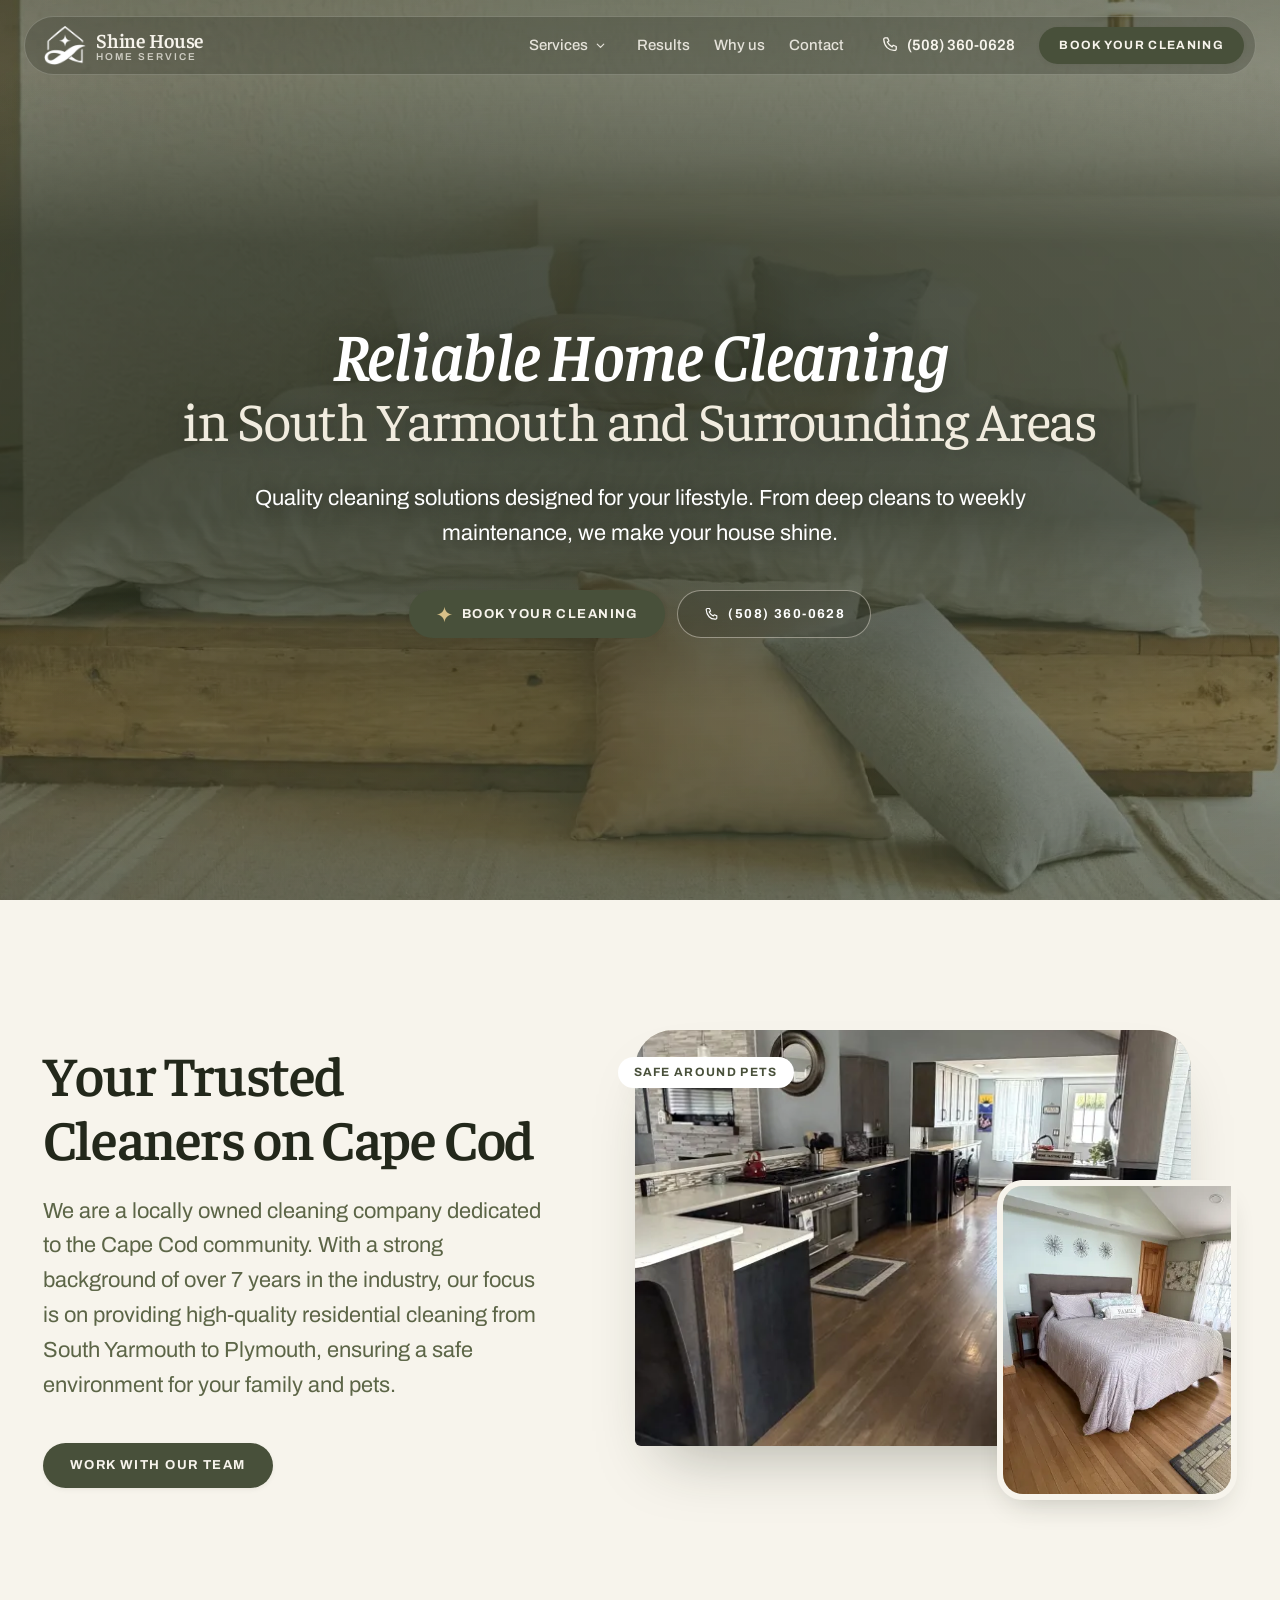
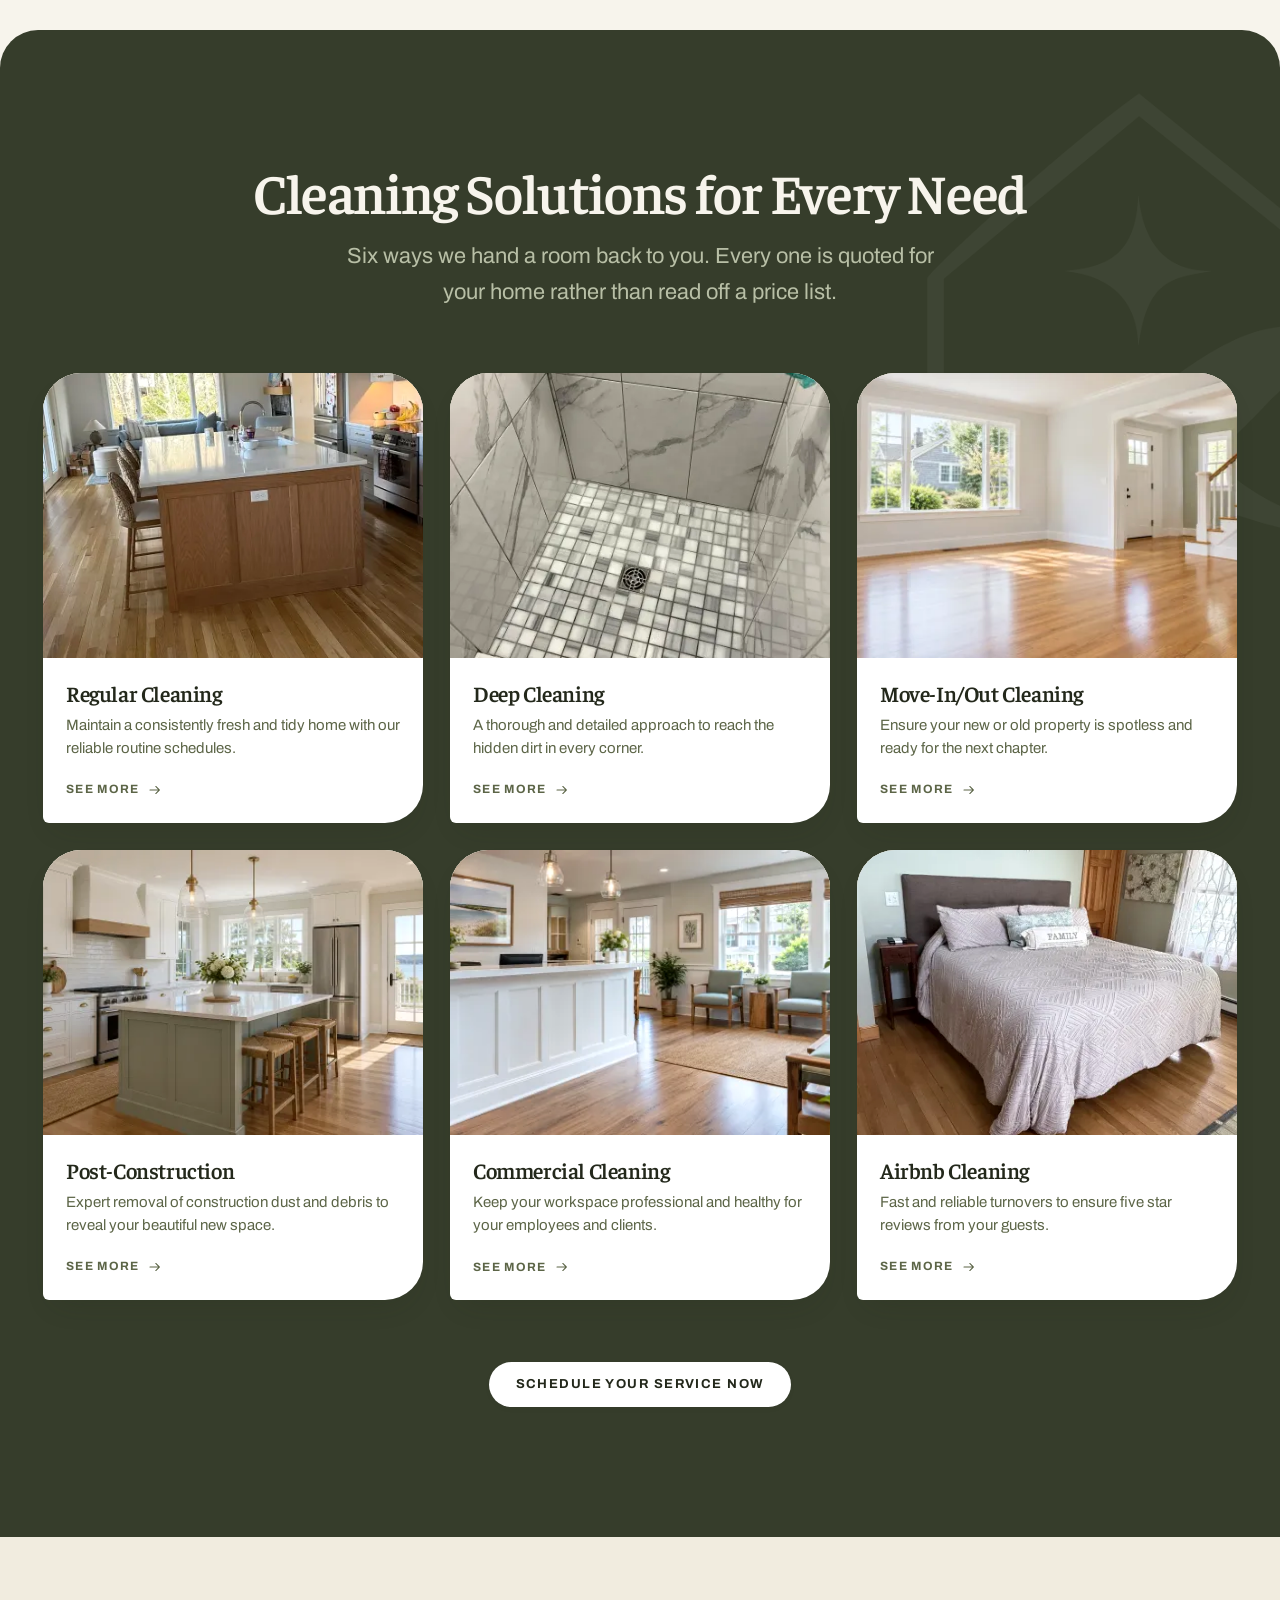
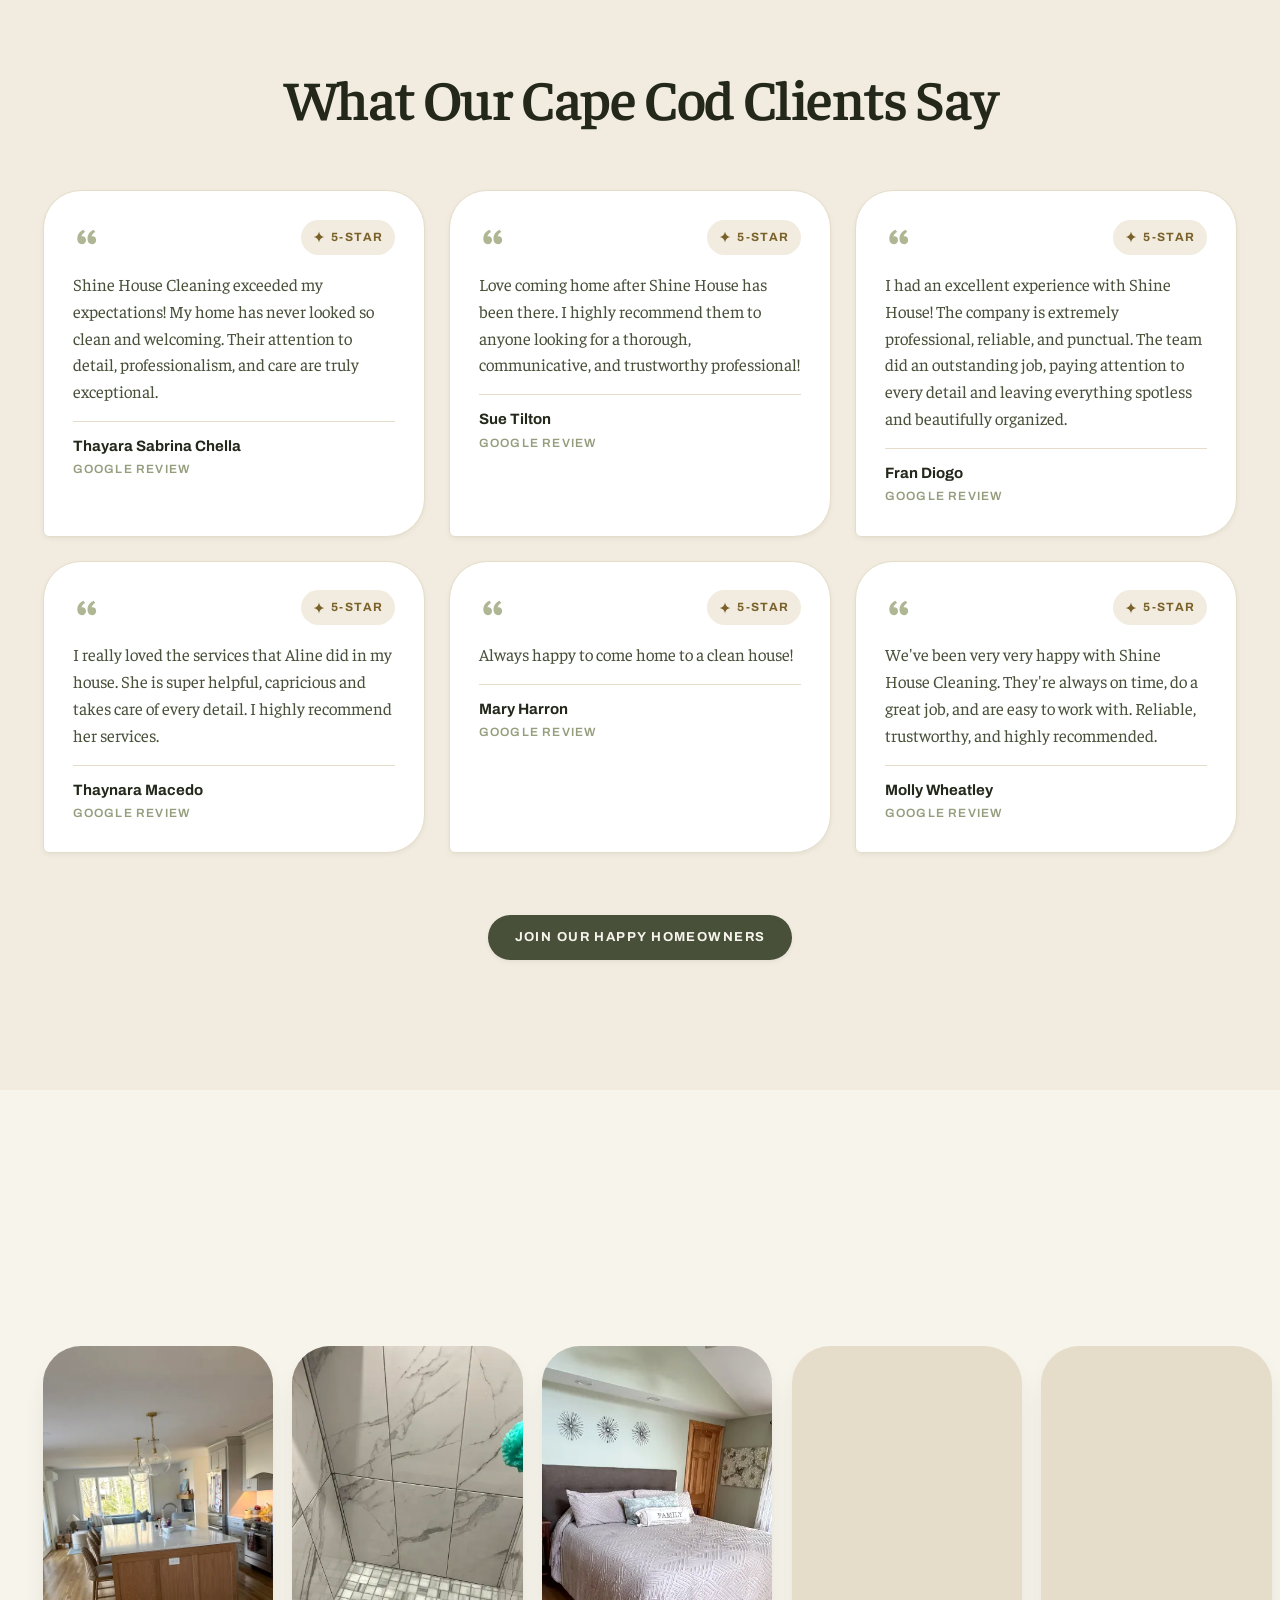
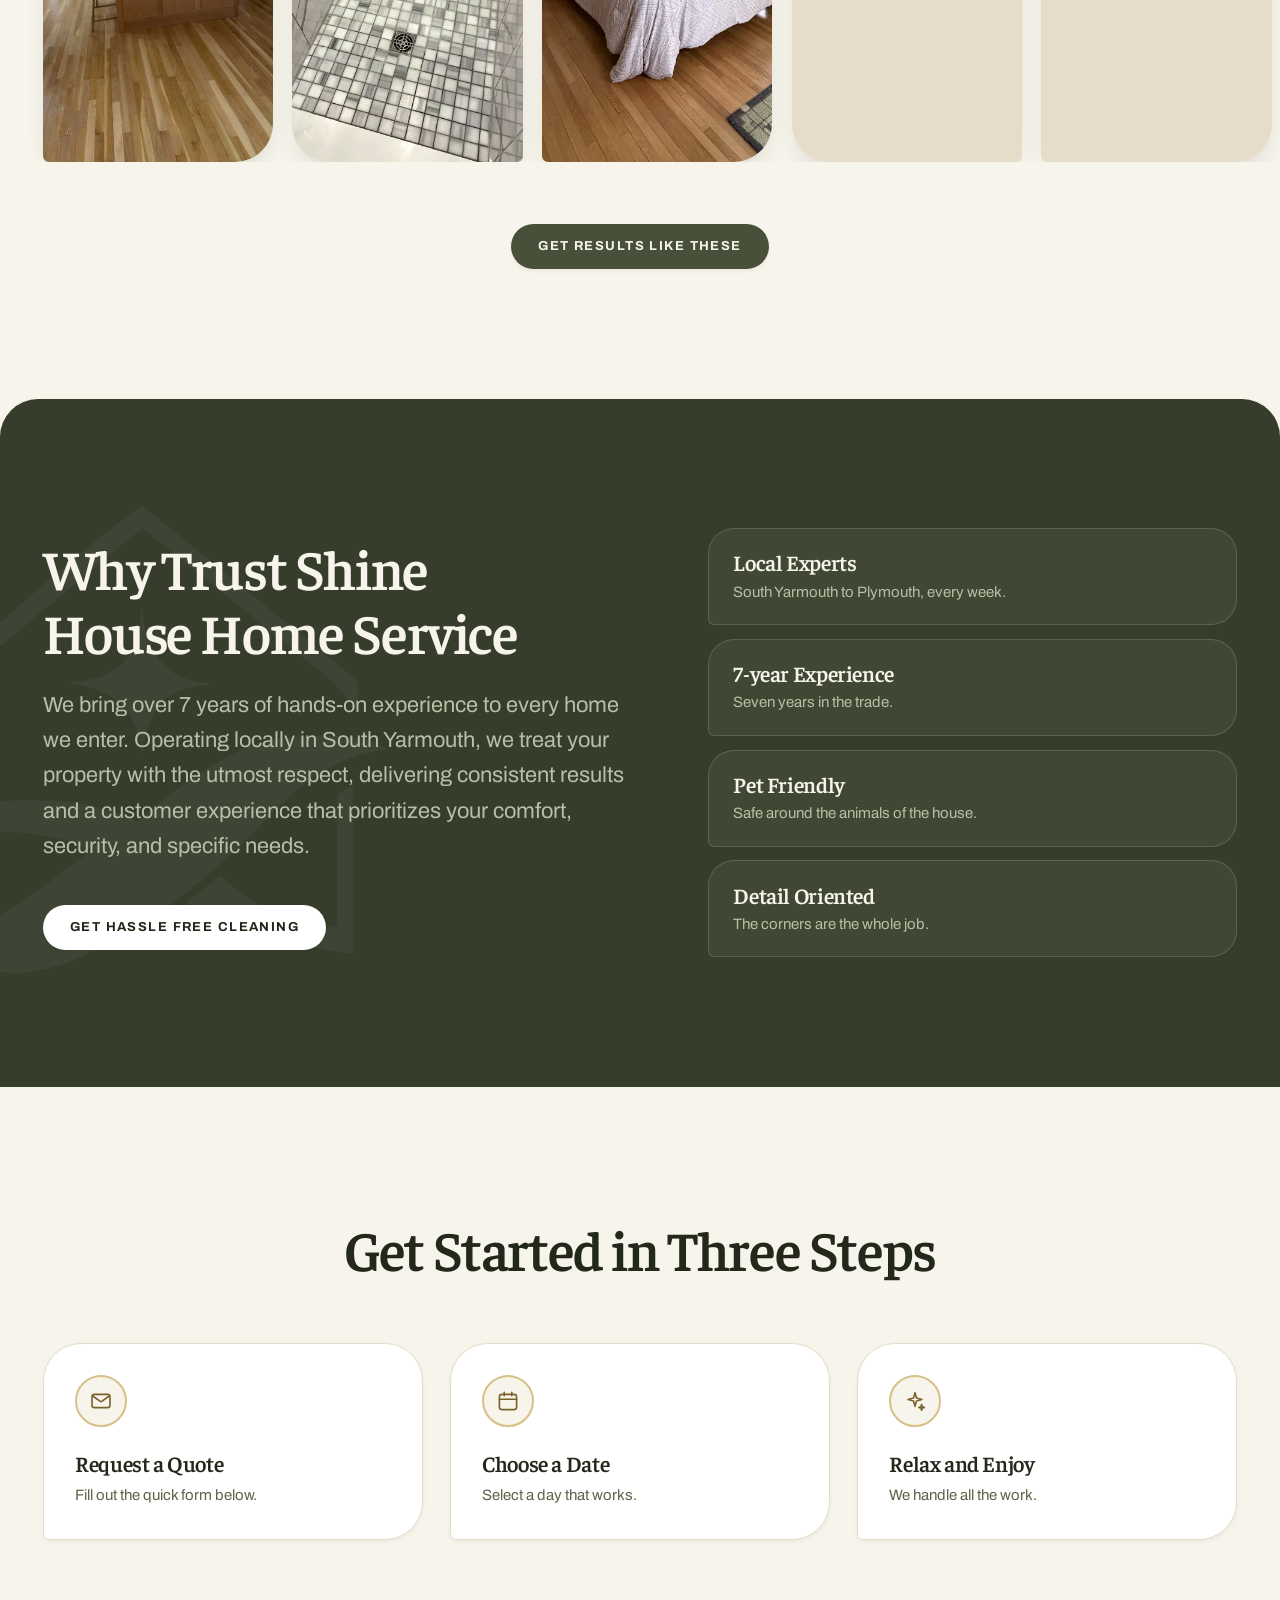
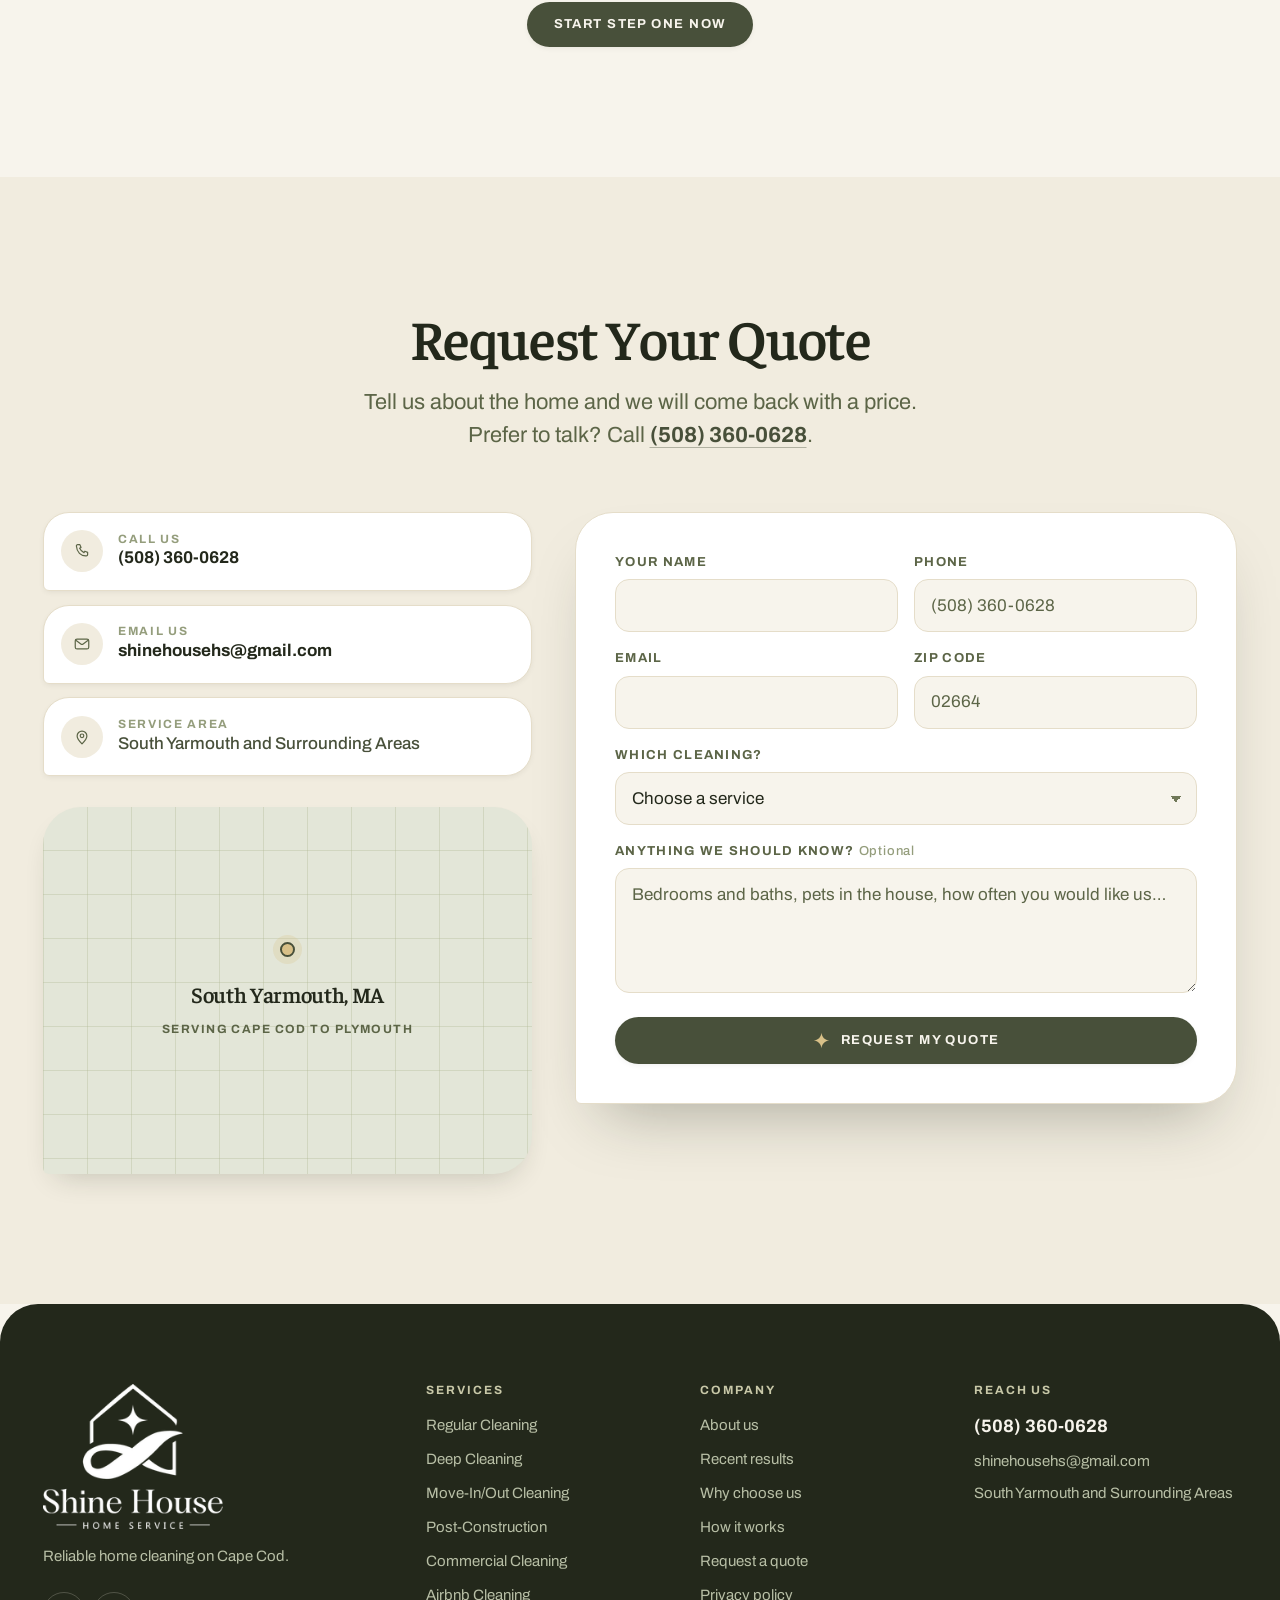
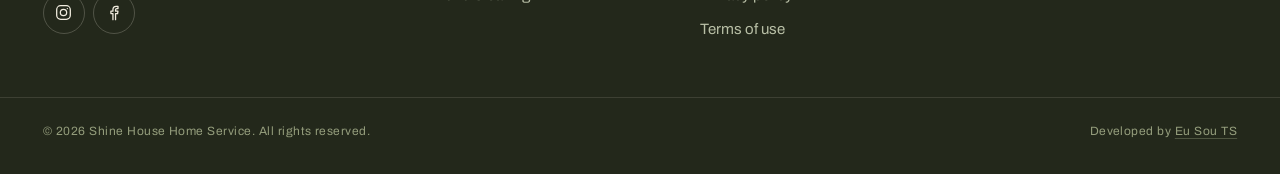
==== index.html @ 74386bc9 "Publish portfolio-safe static website" ====
<!DOCTYPE html><html lang="en-US"><head><meta charset="utf-8"><meta name="viewport" content="width=device-width, initial-scale=1"><title>Shine House Home Service | House Cleaning in South Yarmouth, MA</title><meta name="description" content="Locally owned house cleaning on Cape Cod, from South Yarmouth to Plymouth. Regular, deep, move-in/out, post-construction, commercial and Airbnb cleaning. Over 7 years of experience, safe for family and pets."><meta name="author" content="Shine House Home Service"><meta name="robots" content="index,follow,max-image-preview:large,max-snippet:-1,max-video-preview:-1"><meta name="googlebot" content="index,follow,max-image-preview:large,max-snippet:-1,max-video-preview:-1"><link rel="canonical" href="https://shinehouseservice.com/"><link rel="alternate" hreflang="en-US" href="https://shinehouseservice.com/"><link rel="alternate" hreflang="x-default" href="https://shinehouseservice.com/"><link rel="sitemap" type="application/xml" href="/sitemap.xml"><link rel="icon" type="image/png" sizes="32x32" href="favicon-32.png"><link rel="apple-touch-icon" sizes="180x180" href="favicon-180.png"><link rel="manifest" href="/site.webmanifest"><meta name="theme-color" content="#363D2B"><meta name="color-scheme" content="light"><meta property="og:type" content="website"><meta property="og:site_name" content="Shine House Home Service"><meta property="og:title" content="Shine House Home Service | House Cleaning in South Yarmouth, MA"><meta property="og:description" content="Locally owned house cleaning on Cape Cod, from South Yarmouth to Plymouth. Regular, deep, move-in/out, post-construction, commercial and Airbnb cleaning. Over 7 years of experience, safe for family and pets."><meta property="og:url" content="https://shinehouseservice.com/"><meta property="og:locale" content="en_US"><meta property="og:image" content="https://shinehouseservice.com/assets/hero-made-bed.webp"><meta property="og:image:secure_url" content="https://shinehouseservice.com/assets/hero-made-bed.webp"><meta property="og:image:type" content="image/webp"><meta property="og:image:width" content="1800"><meta property="og:image:height" content="1200"><meta property="og:image:alt" content="A bright, freshly prepared Cape Cod home by Shine House Home Service."><meta name="twitter:card" content="summary_large_image"><meta name="twitter:title" content="Shine House Home Service | House Cleaning in South Yarmouth, MA"><meta name="twitter:description" content="Locally owned house cleaning on Cape Cod, from South Yarmouth to Plymouth. Regular, deep, move-in/out, post-construction, commercial and Airbnb cleaning. Over 7 years of experience, safe for family and pets."><meta name="twitter:image" content="https://shinehouseservice.com/assets/hero-made-bed.webp"><meta name="twitter:image:alt" content="A bright, freshly prepared Cape Cod home by Shine House Home Service."><script type="application/ld+json">{"@context":"https://schema.org","@graph":[{"@type":["LocalBusiness","HomeAndConstructionBusiness"],"@id":"https://shinehouseservice.com/#business","name":"Shine House Home Service","alternateName":"Shine House","description":"Reliable home cleaning on Cape Cod.","url":"https://shinehouseservice.com/","telephone":"(508) 360-0628","email":"shinehousehs@gmail.com","founder":{"@type":"Person","name":"Aline de Oliveira do Carmo"},"image":"https://shinehouseservice.com/assets/hero-made-bed.webp","logo":"https://shinehouseservice.com/assets/mark-olive.png","address":{"@type":"PostalAddress","streetAddress":"22 Winding Brook Rd","addressLocality":"South Yarmouth","addressRegion":"MA","postalCode":"02664","addressCountry":"US"},"areaServed":[{"@type":"City","name":"South Yarmouth, MA"},{"@type":"City","name":"Yarmouth Port, MA"},{"@type":"City","name":"Hyannis, MA"},{"@type":"City","name":"Barnstable, MA"},{"@type":"City","name":"Dennis, MA"},{"@type":"City","name":"Harwich, MA"},{"@type":"City","name":"Chatham, MA"},{"@type":"City","name":"Brewster, MA"},{"@type":"City","name":"Orleans, MA"},{"@type":"City","name":"Eastham, MA"},{"@type":"City","name":"Sandwich, MA"},{"@type":"City","name":"Mashpee, MA"},{"@type":"City","name":"Falmouth, MA"},{"@type":"City","name":"Bourne, MA"},{"@type":"City","name":"Plymouth, MA"}],"sameAs":["https://www.instagram.com/shinehouseservice/","https://www.facebook.com/shinehousehs/"],"contactPoint":{"@type":"ContactPoint","telephone":"(508) 360-0628","email":"shinehousehs@gmail.com","contactType":"customer service","areaServed":"US-MA","availableLanguage":"English"},"hasOfferCatalog":{"@type":"OfferCatalog","name":"Cleaning services","itemListElement":[{"@type":"Offer","itemOffered":{"@type":"Service","name":"Regular Cleaning","url":"https://shinehouseservice.com/regular-cleaning/"}},{"@type":"Offer","itemOffered":{"@type":"Service","name":"Deep Cleaning","url":"https://shinehouseservice.com/deep-cleaning/"}},{"@type":"Offer","itemOffered":{"@type":"Service","name":"Move-In/Out Cleaning","url":"https://shinehouseservice.com/move-in-out-cleaning/"}},{"@type":"Offer","itemOffered":{"@type":"Service","name":"Post-Construction","url":"https://shinehouseservice.com/post-construction-cleaning/"}},{"@type":"Offer","itemOffered":{"@type":"Service","name":"Commercial Cleaning","url":"https://shinehouseservice.com/commercial-cleaning/"}},{"@type":"Offer","itemOffered":{"@type":"Service","name":"Airbnb Cleaning","url":"https://shinehouseservice.com/airbnb-cleaning/"}}]}},{"@type":"WebSite","@id":"https://shinehouseservice.com/#website","url":"https://shinehouseservice.com/","name":"Shine House Home Service","inLanguage":"en-US","publisher":{"@id":"https://shinehouseservice.com/#business"}},{"@type":"WebPage","@id":"https://shinehouseservice.com/#webpage","url":"https://shinehouseservice.com/","name":"Shine House Home Service | House Cleaning in South Yarmouth, MA","description":"Locally owned house cleaning on Cape Cod, from South Yarmouth to Plymouth. Regular, deep, move-in/out, post-construction, commercial and Airbnb cleaning. Over 7 years of experience, safe for family and pets.","inLanguage":"en-US","isPartOf":{"@id":"https://shinehouseservice.com/#website"},"about":{"@id":"https://shinehouseservice.com/#business"},"primaryImageOfPage":{"@type":"ImageObject","url":"https://shinehouseservice.com/assets/hero-made-bed.webp","caption":"A bright, freshly prepared Cape Cod home by Shine House Home Service."}}]}</script><link rel="stylesheet" href="css/styles.css"></head><body class="no-js"><script>document.body.classList.remove('no-js');</script><a class="skip-link" href="#main">Skip to content</a><header class="nav" data-nav><a class="nav__brand" href="#top" aria-label="Shine House Home Service, home"><span class="nav__mark"><img src="assets/mark-white.webp" srcset="assets/mark-white-96.webp 96w" alt loading="eager" decoding="async" width="573" height="538" class="nav__mark-img nav__mark-img--light"><img src="assets/mark-olive-53.webp" srcset="assets/mark-olive.webp 96w" alt loading="eager" decoding="async" width="573" height="538" class="nav__mark-img nav__mark-img--dark"></span><span class="nav__word"><span class="nav__word-1">Shine House</span><span class="nav__word-2 label">Home Service</span></span></a><nav class="nav__links" aria-label="Primary"><div class="drop" data-drop><button class="drop__trigger" type="button" aria-expanded="false" aria-controls="services-menu" data-drop-trigger>Services<span class="drop__chev" aria-hidden="true"><svg viewBox="0 0 24 24" width="13" height="13" fill="none" stroke="currentColor" stroke-width="2.2" stroke-linecap="round" stroke-linejoin="round"><path d="m6 9.5 6 6 6-6"></path></svg></span></button><div class="drop__menu" id="services-menu" data-drop-menu hidden><ul role="list"><li><a href="/regular-cleaning/"><span class="drop__name">Regular Cleaning</span><svg width="15" height="15" viewBox="0 0 24 24" fill="none" stroke="currentColor" stroke-width="1.6" stroke-linecap="round" stroke-linejoin="round" aria-hidden="true" focusable="false"><path d="M4.5 12h14m0 0-5.3-5.3M18.5 12l-5.3 5.3"></path></svg></a></li><li><a href="/deep-cleaning/"><span class="drop__name">Deep Cleaning</span><svg width="15" height="15" viewBox="0 0 24 24" fill="none" stroke="currentColor" stroke-width="1.6" stroke-linecap="round" stroke-linejoin="round" aria-hidden="true" focusable="false"><path d="M4.5 12h14m0 0-5.3-5.3M18.5 12l-5.3 5.3"></path></svg></a></li><li><a href="/move-in-out-cleaning/"><span class="drop__name">Move-In/Out Cleaning</span><svg width="15" height="15" viewBox="0 0 24 24" fill="none" stroke="currentColor" stroke-width="1.6" stroke-linecap="round" stroke-linejoin="round" aria-hidden="true" focusable="false"><path d="M4.5 12h14m0 0-5.3-5.3M18.5 12l-5.3 5.3"></path></svg></a></li><li><a href="/post-construction-cleaning/"><span class="drop__name">Post-Construction</span><svg width="15" height="15" viewBox="0 0 24 24" fill="none" stroke="currentColor" stroke-width="1.6" stroke-linecap="round" stroke-linejoin="round" aria-hidden="true" focusable="false"><path d="M4.5 12h14m0 0-5.3-5.3M18.5 12l-5.3 5.3"></path></svg></a></li><li><a href="/commercial-cleaning/"><span class="drop__name">Commercial Cleaning</span><svg width="15" height="15" viewBox="0 0 24 24" fill="none" stroke="currentColor" stroke-width="1.6" stroke-linecap="round" stroke-linejoin="round" aria-hidden="true" focusable="false"><path d="M4.5 12h14m0 0-5.3-5.3M18.5 12l-5.3 5.3"></path></svg></a></li><li><a href="/airbnb-cleaning/"><span class="drop__name">Airbnb Cleaning</span><svg width="15" height="15" viewBox="0 0 24 24" fill="none" stroke="currentColor" stroke-width="1.6" stroke-linecap="round" stroke-linejoin="round" aria-hidden="true" focusable="false"><path d="M4.5 12h14m0 0-5.3-5.3M18.5 12l-5.3 5.3"></path></svg></a></li></ul></div></div><a class="nav__link" href="#work">Results</a><a class="nav__link" href="#why">Why us</a><a class="nav__link" href="#quote">Contact</a></nav><div class="nav__actions"><a class="nav__phone" href="tel:+15083600628"><svg width="20" height="20" viewBox="0 0 24 24" fill="none" stroke="currentColor" stroke-width="1.6" stroke-linecap="round" stroke-linejoin="round" aria-hidden="true" focusable="false"><path d="M6.2 3.5h3l1.5 3.7-1.9 1.2a12.4 12.4 0 0 0 5.8 5.8l1.2-1.9 3.7 1.5v3a1.7 1.7 0 0 1-1.9 1.7C10.4 18.9 5.1 13.6 4.5 5.4a1.7 1.7 0 0 1 1.7-1.9Z"></path></svg><span class="tnum">(508) 360-0628</span></a><a class="btn btn--primary btn--md nav__cta" href="#quote"><span class="btn__label">Book your cleaning</span></a><button class="nav__toggle" type="button" aria-expanded="false" aria-controls="nav-panel" data-nav-toggle><span class="visually-hidden">Menu</span><span class="nav__toggle-open"><svg width="22" height="22" viewBox="0 0 24 24" fill="none" stroke="currentColor" stroke-width="1.6" stroke-linecap="round" stroke-linejoin="round" aria-hidden="true" focusable="false"><path d="M4 7.5h16M4 16.5h16"></path></svg></span><span class="nav__toggle-close"><svg width="22" height="22" viewBox="0 0 24 24" fill="none" stroke="currentColor" stroke-width="1.6" stroke-linecap="round" stroke-linejoin="round" aria-hidden="true" focusable="false"><path d="M6.3 6.3l11.4 11.4M17.7 6.3 6.3 17.7"></path></svg></span></button></div></header><div class="panel" id="nav-panel" data-nav-panel hidden><nav class="panel__links" aria-label="Primary, mobile"><div class="panel__group" data-panel-group><button class="panel__row panel__row--trigger" type="button" aria-expanded="false" aria-controls="panel-services" data-panel-trigger>Services<span class="panel__chev" aria-hidden="true"><svg viewBox="0 0 24 24" width="18" height="18" fill="none" stroke="currentColor" stroke-width="2" stroke-linecap="round" stroke-linejoin="round"><path d="m6 9.5 6 6 6-6"></path></svg></span></button><ul class="panel__sub" id="panel-services" role="list" hidden><li><a href="/regular-cleaning/">Regular Cleaning</a></li><li><a href="/deep-cleaning/">Deep Cleaning</a></li><li><a href="/move-in-out-cleaning/">Move-In/Out Cleaning</a></li><li><a href="/post-construction-cleaning/">Post-Construction</a></li><li><a href="/commercial-cleaning/">Commercial Cleaning</a></li><li><a href="/airbnb-cleaning/">Airbnb Cleaning</a></li></ul></div><a class="panel__row" href="#work">Results<svg width="18" height="18" viewBox="0 0 24 24" fill="none" stroke="currentColor" stroke-width="1.6" stroke-linecap="round" stroke-linejoin="round" aria-hidden="true" focusable="false"><path d="M4.5 12h14m0 0-5.3-5.3M18.5 12l-5.3 5.3"></path></svg></a><a class="panel__row" href="#why">Why us<svg width="18" height="18" viewBox="0 0 24 24" fill="none" stroke="currentColor" stroke-width="1.6" stroke-linecap="round" stroke-linejoin="round" aria-hidden="true" focusable="false"><path d="M4.5 12h14m0 0-5.3-5.3M18.5 12l-5.3 5.3"></path></svg></a><a class="panel__row" href="#quote">Contact<svg width="18" height="18" viewBox="0 0 24 24" fill="none" stroke="currentColor" stroke-width="1.6" stroke-linecap="round" stroke-linejoin="round" aria-hidden="true" focusable="false"><path d="M4.5 12h14m0 0-5.3-5.3M18.5 12l-5.3 5.3"></path></svg></a></nav><div class="panel__foot"><a class="panel__phone" href="tel:+15083600628"><svg width="18" height="18" viewBox="0 0 24 24" fill="none" stroke="currentColor" stroke-width="1.6" stroke-linecap="round" stroke-linejoin="round" aria-hidden="true" focusable="false"><path d="M6.2 3.5h3l1.5 3.7-1.9 1.2a12.4 12.4 0 0 0 5.8 5.8l1.2-1.9 3.7 1.5v3a1.7 1.7 0 0 1-1.9 1.7C10.4 18.9 5.1 13.6 4.5 5.4a1.7 1.7 0 0 1 1.7-1.9Z"></path></svg><span class="tnum">(508) 360-0628</span></a><a class="btn btn--primary btn--lg panel__cta" href="#quote"><span class="btn__label">Book your cleaning</span></a></div></div><main id="main"><section class="hero" id="top"><div class="hero__media" data-hero-media><img src="assets/hero-made-bed-1800.webp" srcset="assets/hero-made-bed-900.webp 900w, assets/hero-made-bed-1400.webp 1400w, assets/hero-made-bed-1800.webp 1800w" alt="A bed made up with crisp white linen in a limewashed room, morning light across the covers." sizes="100vw" loading="eager" fetchpriority="high" style="--hero-position:50% 58%" data-hero-img="true" decoding="async" width="1800" height="1200" class="hero__img"><div class="hero__scrim" aria-hidden="true"></div></div><div class="hero__stack"><h1 class="hero__title"><em class="hero__title-main">Reliable Home Cleaning</em><span class="hero__title-sub">in South Yarmouth and Surrounding Areas</span></h1><p class="hero__lead">Quality cleaning solutions designed for your lifestyle. From deep cleans to weekly maintenance, we make your house shine.</p><div class="hero__actions"><a class="btn btn--primary btn--lg" href="#quote"><span class="btn__mark"><svg width="17" height="17" viewBox="0 0 24 24" fill="currentColor" stroke="none" stroke-width="1.6" stroke-linecap="round" stroke-linejoin="round" aria-hidden="true" focusable="false"><path d="M12 1c.62 6.2 4.8 10.38 11 11-6.2.62-10.38 4.8-11 11-.62-6.2-4.8-10.38-11-11 6.2-.62 10.38-4.8 11-11Z"></path></svg></span><span class="btn__label">Book your cleaning</span></a><a class="hero__call" href="tel:+15083600628"><svg width="17" height="17" viewBox="0 0 24 24" fill="none" stroke="currentColor" stroke-width="1.6" stroke-linecap="round" stroke-linejoin="round" aria-hidden="true" focusable="false"><path d="M6.2 3.5h3l1.5 3.7-1.9 1.2a12.4 12.4 0 0 0 5.8 5.8l1.2-1.9 3.7 1.5v3a1.7 1.7 0 0 1-1.9 1.7C10.4 18.9 5.1 13.6 4.5 5.4a1.7 1.7 0 0 1 1.7-1.9Z"></path></svg><span class="tnum">(508) 360-0628</span></a></div></div></section><section class="about section" id="about"><div class="wrap about__grid"><div class="about__text"><h2 class="about__title" data-rise>Your Trusted Cleaners on Cape Cod</h2><p class="about__body" data-rise style="--rise-delay:90ms">We are a locally owned cleaning company dedicated to the Cape Cod community. With a strong background of over 7 years in the industry, our focus is on providing high-quality residential cleaning from South Yarmouth to Plymouth, ensuring a safe environment for your family and pets.</p><div class="about__cta" data-rise style="--rise-delay:180ms"><a class="btn btn--primary btn--lg" href="#quote"><span class="btn__label">Work with our team</span></a></div></div><figure class="about__plates" data-rise style="--rise-delay:120ms; --rise-y:26px"><div class="about__plate about__plate--main"><img src="assets/gallery-open-kitchen-1350.webp" srcset="assets/gallery-open-kitchen-560.webp 560w, assets/gallery-open-kitchen.webp 900w, assets/gallery-open-kitchen-1350.webp 1350w" alt="An open residential kitchen with clean counters, appliances and wood floors." sizes="(max-width: 900px) 92vw, 42vw" loading="lazy" decoding="async" width="1350" height="1800" class="about__img"></div><div class="about__plate about__plate--detail"><img src="assets/gallery-bedroom-suite-12.webp" srcset="assets/gallery-bedroom-suite-320.webp 320w, assets/gallery-bedroom-suite-560.webp 560w" alt="A guest bedroom with fresh bedding, clean wood floors and bedside tables." sizes="(max-width: 900px) 40vw, 18vw" loading="lazy" decoding="async" width="1350" height="1800" class="about__img"></div><figcaption class="about__tag">Safe around pets</figcaption></figure></div></section><section class="services section band-poche" id="services"><div class="mark mark--right" style="--mark-size:clamp(18rem, 14rem + 22vw, 34rem); --mark-opacity:0.045; --mark-top:20%;" aria-hidden="true"><img src="assets/mark-white.webp" srcset="assets/mark-white-420.webp 420w, assets/mark-white.webp 573w" alt sizes="34rem" loading="lazy" decoding="async" width="573" height="538" class="mark__img"></div><div class="wrap"><header class="services__head"><h2 data-rise>Cleaning Solutions for Every Need</h2><p class="services__note" data-rise style="--rise-delay:80ms">Six ways we hand a room back to you. Every one is quoted for your home rather than read off a price list.</p></header><ul class="services__grid" role="list"><li class="card" data-rise style="--rise-delay:60ms"><a class="card__link" href="/regular-cleaning/"><div class="card__media"><img src="assets/service-regular-900.webp" srcset="assets/service-regular-420.webp 420w, assets/service-regular-700.webp 700w, assets/service-regular-900.webp 900w" alt="A clean residential kitchen with appliances, counters and floors in order." sizes="(max-width: 700px) 92vw, (max-width: 1080px) 44vw, 30vw" style="--image-position:48% 58%" loading="lazy" decoding="async" width="900" height="1600" class="card__img"></div><div class="card__body"><h3 class="card__title">Regular Cleaning</h3><p class="card__text">Maintain a consistently fresh and tidy home with our reliable routine schedules.</p><span class="card__action">See more <svg width="16" height="16" viewBox="0 0 24 24" fill="none" stroke="currentColor" stroke-width="1.6" stroke-linecap="round" stroke-linejoin="round" aria-hidden="true" focusable="false"><path d="M4.5 12h14m0 0-5.3-5.3M18.5 12l-5.3 5.3"></path></svg></span></div></a></li><li class="card" data-rise style="--rise-delay:130ms"><a class="card__link" href="/deep-cleaning/"><div class="card__media"><img src="assets/service-deep-83.webp" srcset="assets/service-deep-420.webp 420w, assets/service-deep-700.webp 700w, assets/service-deep-1000.webp 1000w" alt="A tiled shower with clean marble-look walls, mosaic floor and drain." sizes="(max-width: 700px) 92vw, (max-width: 1080px) 44vw, 30vw" style="--image-position:50% 70%" loading="lazy" decoding="async" width="1200" height="1600" class="card__img"></div><div class="card__body"><h3 class="card__title">Deep Cleaning</h3><p class="card__text">A thorough and detailed approach to reach the hidden dirt in every corner.</p><span class="card__action">See more <svg width="16" height="16" viewBox="0 0 24 24" fill="none" stroke="currentColor" stroke-width="1.6" stroke-linecap="round" stroke-linejoin="round" aria-hidden="true" focusable="false"><path d="M4.5 12h14m0 0-5.3-5.3M18.5 12l-5.3 5.3"></path></svg></span></div></a></li><li class="card" data-rise style="--rise-delay:200ms"><a class="card__link" href="/move-in-out-cleaning/"><div class="card__media"><img src="assets/service-move-87.webp" srcset="assets/service-move-420.webp 420w, assets/service-move-700.webp 700w, assets/service-move-1000.webp 1000w" alt="A clean empty living room with polished wood floors and daylight through large windows." sizes="(max-width: 700px) 92vw, (max-width: 1080px) 44vw, 30vw" style="--image-position:50% 52%" loading="lazy" decoding="async" width="1511" height="1041" class="card__img"></div><div class="card__body"><h3 class="card__title">Move-In/Out Cleaning</h3><p class="card__text">Ensure your new or old property is spotless and ready for the next chapter.</p><span class="card__action">See more <svg width="16" height="16" viewBox="0 0 24 24" fill="none" stroke="currentColor" stroke-width="1.6" stroke-linecap="round" stroke-linejoin="round" aria-hidden="true" focusable="false"><path d="M4.5 12h14m0 0-5.3-5.3M18.5 12l-5.3 5.3"></path></svg></span></div></a></li><li class="card" data-rise style="--rise-delay:270ms"><a class="card__link" href="/post-construction-cleaning/"><div class="card__media"><img src="assets/service-construction-75.webp" srcset="assets/service-construction-420.webp 420w, assets/service-construction-700.webp 700w, assets/service-construction-1000.webp 1000w" alt="A freshly finished kitchen with a clean island, white cabinetry and polished floors." sizes="(max-width: 700px) 92vw, (max-width: 1080px) 44vw, 30vw" style="--image-position:50% 56%" loading="lazy" decoding="async" width="1536" height="1024" class="card__img"></div><div class="card__body"><h3 class="card__title">Post-Construction</h3><p class="card__text">Expert removal of construction dust and debris to reveal your beautiful new space.</p><span class="card__action">See more <svg width="16" height="16" viewBox="0 0 24 24" fill="none" stroke="currentColor" stroke-width="1.6" stroke-linecap="round" stroke-linejoin="round" aria-hidden="true" focusable="false"><path d="M4.5 12h14m0 0-5.3-5.3M18.5 12l-5.3 5.3"></path></svg></span></div></a></li><li class="card" data-rise style="--rise-delay:340ms"><a class="card__link" href="/commercial-cleaning/"><div class="card__media"><img src="assets/service-commercial-68.webp" srcset="assets/service-commercial-420.webp 420w, assets/service-commercial-700.webp 700w, assets/service-commercial-1000.webp 1000w" alt="A tidy small office reception area with clean floors, desks and counters." sizes="(max-width: 700px) 92vw, (max-width: 1080px) 44vw, 30vw" style="--image-position:52% 56%" loading="lazy" decoding="async" width="1536" height="1024" class="card__img"></div><div class="card__body"><h3 class="card__title">Commercial Cleaning</h3><p class="card__text">Keep your workspace professional and healthy for your employees and clients.</p><span class="card__action">See more <svg width="16" height="16" viewBox="0 0 24 24" fill="none" stroke="currentColor" stroke-width="1.6" stroke-linecap="round" stroke-linejoin="round" aria-hidden="true" focusable="false"><path d="M4.5 12h14m0 0-5.3-5.3M18.5 12l-5.3 5.3"></path></svg></span></div></a></li><li class="card" data-rise style="--rise-delay:410ms"><a class="card__link" href="/airbnb-cleaning/"><div class="card__media"><img src="assets/service-airbnb-1350.webp" srcset="assets/service-airbnb-420.webp 420w, assets/service-airbnb-700.webp 700w, assets/service-airbnb-1000.webp 1000w" alt="A guest bedroom made with clean bedding and bedside tables ready for arrival." sizes="(max-width: 700px) 92vw, (max-width: 1080px) 44vw, 30vw" style="--image-position:50% 54%" loading="lazy" decoding="async" width="1350" height="1800" class="card__img"></div><div class="card__body"><h3 class="card__title">Airbnb Cleaning</h3><p class="card__text">Fast and reliable turnovers to ensure five star reviews from your guests.</p><span class="card__action">See more <svg width="16" height="16" viewBox="0 0 24 24" fill="none" stroke="currentColor" stroke-width="1.6" stroke-linecap="round" stroke-linejoin="round" aria-hidden="true" focusable="false"><path d="M4.5 12h14m0 0-5.3-5.3M18.5 12l-5.3 5.3"></path></svg></span></div></a></li></ul><div class="services__cta" data-rise><a class="btn btn--onDark btn--lg" href="#quote"><span class="btn__label">Schedule your service now</span></a></div></div></section><section class="reviews section band-sand" id="reviews"><div class="wrap"><header class="reviews__head"><h2 data-rise>What Our Cape Cod Clients Say</h2></header><ul class="reviews__grid" role="list"><li class="review" data-rise style="--rise-delay:60ms"><div class="review__top"><span class="review__mark" aria-hidden="true"><svg width="26" height="26" viewBox="0 0 24 24" fill="currentColor" stroke="none" stroke-width="1.6" stroke-linecap="round" stroke-linejoin="round" aria-hidden="true" focusable="false"><path d="M9.6 5.4c-3.5 1.5-5.6 4.4-5.6 8.2 0 3 1.7 5 4.2 5 2.2 0 3.8-1.6 3.8-3.7 0-2-1.4-3.5-3.3-3.5-.4 0-.8.1-1 .2.4-1.9 1.7-3.4 3.5-4.3l-1.6-1.9Zm9.4 0c-3.5 1.5-5.6 4.4-5.6 8.2 0 3 1.7 5 4.2 5 2.2 0 3.8-1.6 3.8-3.7 0-2-1.4-3.5-3.3-3.5-.4 0-.8.1-1 .2.4-1.9 1.7-3.4 3.5-4.3L19 5.4Z"></path></svg></span><span class="review__rating" aria-label="5-star Google review"><svg width="12" height="12" viewBox="0 0 24 24" fill="currentColor" stroke="none" stroke-width="1.6" stroke-linecap="round" stroke-linejoin="round" aria-hidden="true" focusable="false"><path d="M12 1c.62 6.2 4.8 10.38 11 11-6.2.62-10.38 4.8-11 11-.62-6.2-4.8-10.38-11-11 6.2-.62 10.38-4.8 11-11Z"></path></svg><span>5-star</span></span></div><blockquote class="review__text">Shine House Cleaning exceeded my expectations! My home has never looked so clean and welcoming. Their attention to detail, professionalism, and care are truly exceptional.</blockquote><footer class="review__by"><span class="review__name">Thayara Sabrina Chella</span><span class="review__source">Google review</span></footer></li><li class="review" data-rise style="--rise-delay:140ms"><div class="review__top"><span class="review__mark" aria-hidden="true"><svg width="26" height="26" viewBox="0 0 24 24" fill="currentColor" stroke="none" stroke-width="1.6" stroke-linecap="round" stroke-linejoin="round" aria-hidden="true" focusable="false"><path d="M9.6 5.4c-3.5 1.5-5.6 4.4-5.6 8.2 0 3 1.7 5 4.2 5 2.2 0 3.8-1.6 3.8-3.7 0-2-1.4-3.5-3.3-3.5-.4 0-.8.1-1 .2.4-1.9 1.7-3.4 3.5-4.3l-1.6-1.9Zm9.4 0c-3.5 1.5-5.6 4.4-5.6 8.2 0 3 1.7 5 4.2 5 2.2 0 3.8-1.6 3.8-3.7 0-2-1.4-3.5-3.3-3.5-.4 0-.8.1-1 .2.4-1.9 1.7-3.4 3.5-4.3L19 5.4Z"></path></svg></span><span class="review__rating" aria-label="5-star Google review"><svg width="12" height="12" viewBox="0 0 24 24" fill="currentColor" stroke="none" stroke-width="1.6" stroke-linecap="round" stroke-linejoin="round" aria-hidden="true" focusable="false"><path d="M12 1c.62 6.2 4.8 10.38 11 11-6.2.62-10.38 4.8-11 11-.62-6.2-4.8-10.38-11-11 6.2-.62 10.38-4.8 11-11Z"></path></svg><span>5-star</span></span></div><blockquote class="review__text">Love coming home after Shine House has been there. I highly recommend them to anyone looking for a thorough, communicative, and trustworthy professional!</blockquote><footer class="review__by"><span class="review__name">Sue Tilton</span><span class="review__source">Google review</span></footer></li><li class="review" data-rise style="--rise-delay:220ms"><div class="review__top"><span class="review__mark" aria-hidden="true"><svg width="26" height="26" viewBox="0 0 24 24" fill="currentColor" stroke="none" stroke-width="1.6" stroke-linecap="round" stroke-linejoin="round" aria-hidden="true" focusable="false"><path d="M9.6 5.4c-3.5 1.5-5.6 4.4-5.6 8.2 0 3 1.7 5 4.2 5 2.2 0 3.8-1.6 3.8-3.7 0-2-1.4-3.5-3.3-3.5-.4 0-.8.1-1 .2.4-1.9 1.7-3.4 3.5-4.3l-1.6-1.9Zm9.4 0c-3.5 1.5-5.6 4.4-5.6 8.2 0 3 1.7 5 4.2 5 2.2 0 3.8-1.6 3.8-3.7 0-2-1.4-3.5-3.3-3.5-.4 0-.8.1-1 .2.4-1.9 1.7-3.4 3.5-4.3L19 5.4Z"></path></svg></span><span class="review__rating" aria-label="5-star Google review"><svg width="12" height="12" viewBox="0 0 24 24" fill="currentColor" stroke="none" stroke-width="1.6" stroke-linecap="round" stroke-linejoin="round" aria-hidden="true" focusable="false"><path d="M12 1c.62 6.2 4.8 10.38 11 11-6.2.62-10.38 4.8-11 11-.62-6.2-4.8-10.38-11-11 6.2-.62 10.38-4.8 11-11Z"></path></svg><span>5-star</span></span></div><blockquote class="review__text">I had an excellent experience with Shine House! The company is extremely professional, reliable, and punctual. The team did an outstanding job, paying attention to every detail and leaving everything spotless and beautifully organized.</blockquote><footer class="review__by"><span class="review__name">Fran Diogo</span><span class="review__source">Google review</span></footer></li><li class="review" data-rise style="--rise-delay:300ms"><div class="review__top"><span class="review__mark" aria-hidden="true"><svg width="26" height="26" viewBox="0 0 24 24" fill="currentColor" stroke="none" stroke-width="1.6" stroke-linecap="round" stroke-linejoin="round" aria-hidden="true" focusable="false"><path d="M9.6 5.4c-3.5 1.5-5.6 4.4-5.6 8.2 0 3 1.7 5 4.2 5 2.2 0 3.8-1.6 3.8-3.7 0-2-1.4-3.5-3.3-3.5-.4 0-.8.1-1 .2.4-1.9 1.7-3.4 3.5-4.3l-1.6-1.9Zm9.4 0c-3.5 1.5-5.6 4.4-5.6 8.2 0 3 1.7 5 4.2 5 2.2 0 3.8-1.6 3.8-3.7 0-2-1.4-3.5-3.3-3.5-.4 0-.8.1-1 .2.4-1.9 1.7-3.4 3.5-4.3L19 5.4Z"></path></svg></span><span class="review__rating" aria-label="5-star Google review"><svg width="12" height="12" viewBox="0 0 24 24" fill="currentColor" stroke="none" stroke-width="1.6" stroke-linecap="round" stroke-linejoin="round" aria-hidden="true" focusable="false"><path d="M12 1c.62 6.2 4.8 10.38 11 11-6.2.62-10.38 4.8-11 11-.62-6.2-4.8-10.38-11-11 6.2-.62 10.38-4.8 11-11Z"></path></svg><span>5-star</span></span></div><blockquote class="review__text">I really loved the services that Aline did in my house. She is super helpful, capricious and takes care of every detail. I highly recommend her services.</blockquote><footer class="review__by"><span class="review__name">Thaynara Macedo</span><span class="review__source">Google review</span></footer></li><li class="review" data-rise style="--rise-delay:380ms"><div class="review__top"><span class="review__mark" aria-hidden="true"><svg width="26" height="26" viewBox="0 0 24 24" fill="currentColor" stroke="none" stroke-width="1.6" stroke-linecap="round" stroke-linejoin="round" aria-hidden="true" focusable="false"><path d="M9.6 5.4c-3.5 1.5-5.6 4.4-5.6 8.2 0 3 1.7 5 4.2 5 2.2 0 3.8-1.6 3.8-3.7 0-2-1.4-3.5-3.3-3.5-.4 0-.8.1-1 .2.4-1.9 1.7-3.4 3.5-4.3l-1.6-1.9Zm9.4 0c-3.5 1.5-5.6 4.4-5.6 8.2 0 3 1.7 5 4.2 5 2.2 0 3.8-1.6 3.8-3.7 0-2-1.4-3.5-3.3-3.5-.4 0-.8.1-1 .2.4-1.9 1.7-3.4 3.5-4.3L19 5.4Z"></path></svg></span><span class="review__rating" aria-label="5-star Google review"><svg width="12" height="12" viewBox="0 0 24 24" fill="currentColor" stroke="none" stroke-width="1.6" stroke-linecap="round" stroke-linejoin="round" aria-hidden="true" focusable="false"><path d="M12 1c.62 6.2 4.8 10.38 11 11-6.2.62-10.38 4.8-11 11-.62-6.2-4.8-10.38-11-11 6.2-.62 10.38-4.8 11-11Z"></path></svg><span>5-star</span></span></div><blockquote class="review__text">Always happy to come home to a clean house!</blockquote><footer class="review__by"><span class="review__name">Mary Harron</span><span class="review__source">Google review</span></footer></li><li class="review" data-rise style="--rise-delay:460ms"><div class="review__top"><span class="review__mark" aria-hidden="true"><svg width="26" height="26" viewBox="0 0 24 24" fill="currentColor" stroke="none" stroke-width="1.6" stroke-linecap="round" stroke-linejoin="round" aria-hidden="true" focusable="false"><path d="M9.6 5.4c-3.5 1.5-5.6 4.4-5.6 8.2 0 3 1.7 5 4.2 5 2.2 0 3.8-1.6 3.8-3.7 0-2-1.4-3.5-3.3-3.5-.4 0-.8.1-1 .2.4-1.9 1.7-3.4 3.5-4.3l-1.6-1.9Zm9.4 0c-3.5 1.5-5.6 4.4-5.6 8.2 0 3 1.7 5 4.2 5 2.2 0 3.8-1.6 3.8-3.7 0-2-1.4-3.5-3.3-3.5-.4 0-.8.1-1 .2.4-1.9 1.7-3.4 3.5-4.3L19 5.4Z"></path></svg></span><span class="review__rating" aria-label="5-star Google review"><svg width="12" height="12" viewBox="0 0 24 24" fill="currentColor" stroke="none" stroke-width="1.6" stroke-linecap="round" stroke-linejoin="round" aria-hidden="true" focusable="false"><path d="M12 1c.62 6.2 4.8 10.38 11 11-6.2.62-10.38 4.8-11 11-.62-6.2-4.8-10.38-11-11 6.2-.62 10.38-4.8 11-11Z"></path></svg><span>5-star</span></span></div><blockquote class="review__text">We&#39;ve been very very happy with Shine House Cleaning. They&#39;re always on time, do a great job, and are easy to work with. Reliable, trustworthy, and highly recommended.</blockquote><footer class="review__by"><span class="review__name">Molly Wheatley</span><span class="review__source">Google review</span></footer></li></ul><div class="reviews__cta" data-rise><a class="btn btn--primary btn--lg" href="#quote"><span class="btn__label">Join our happy homeowners</span></a></div></div></section><section class="work section" id="work"><div class="wrap"><header class="work__head"><h2 data-rise>Our Recent Cleaning Results</h2></header></div><div class="strip" data-strip tabindex="0" role="region" aria-label="Recent cleaning results, scrollable"><ul class="strip__grid" role="list"><li class="tile tile--tall" data-rise style="--rise-delay:60ms"><button class="tile__btn" type="button" data-open data-full="assets/gallery-kitchen-island-19.webp" data-room="Kitchen island" data-desc="Island, sink and flooring ready for the day." data-alt="A clean kitchen island with a sink, wood floor and daylight through the windows." aria-label="Open the kitchen island photograph" style="--image-position:50% 54%"><img src="assets/gallery-kitchen-island.webp" srcset="assets/gallery-kitchen-island-520.webp 520w, assets/gallery-kitchen-island-860.webp 860w, assets/gallery-kitchen-island.webp 900w" alt="A clean kitchen island with a sink, wood floor and daylight through the windows." sizes="(max-width: 640px) 78vw, 34vw" draggable="false" loading="lazy" decoding="async" width="900" height="1600" class="tile__img"></button></li><li class="tile tile--tall" data-rise style="--rise-delay:130ms"><button class="tile__btn" type="button" data-open data-full="assets/gallery-shower-detail.webp" data-room="Shower" data-desc="Tile, glass and drain detailed." data-alt="A tiled shower with clean marble-look walls, mosaic floor and drain." aria-label="Open the shower photograph" style="--image-position:50% 70%"><img src="assets/gallery-shower-detail-1200.webp" srcset="assets/gallery-shower-detail-520.webp 520w, assets/gallery-shower-detail-860.webp 860w, assets/gallery-shower-detail-1200.webp 1200w" alt="A tiled shower with clean marble-look walls, mosaic floor and drain." sizes="(max-width: 640px) 78vw, 34vw" draggable="false" loading="lazy" decoding="async" width="1200" height="1600" class="tile__img"></button></li><li class="tile tile--tall" data-rise style="--rise-delay:200ms"><button class="tile__btn" type="button" data-open data-full="assets/gallery-bedroom-suite-13.webp" data-room="Guest room" data-desc="Fresh bedding and bedside surfaces." data-alt="A guest bedroom with fresh bedding, clean wood floors and bedside tables." aria-label="Open the guest room photograph" style="--image-position:50% 56%"><img src="assets/gallery-bedroom-suite-12.webp" srcset="assets/gallery-bedroom-suite.webp 520w, assets/gallery-bedroom-suite-860.webp 860w, assets/gallery-bedroom-suite-1300.webp 1300w" alt="A guest bedroom with fresh bedding, clean wood floors and bedside tables." sizes="(max-width: 640px) 78vw, 34vw" draggable="false" loading="lazy" decoding="async" width="1350" height="1800" class="tile__img"></button></li><li class="tile tile--tall" data-rise style="--rise-delay:270ms"><button class="tile__btn" type="button" data-open data-full="assets/gallery-open-kitchen-28.webp" data-room="Open kitchen" data-desc="Counters, stove and floor reset for the day." data-alt="An open residential kitchen with clean counters, appliances and wood floors." aria-label="Open the open kitchen photograph" style="--image-position:50% 56%"><img src="assets/gallery-open-kitchen-1350.webp" srcset="assets/gallery-open-kitchen-520.webp 520w, assets/gallery-open-kitchen-860.webp 860w, assets/gallery-open-kitchen-1300.webp 1300w" alt="An open residential kitchen with clean counters, appliances and wood floors." sizes="(max-width: 640px) 78vw, 34vw" draggable="false" loading="lazy" decoding="async" width="1350" height="1800" class="tile__img"></button></li><li class="tile tile--tall" data-rise style="--rise-delay:340ms"><button class="tile__btn" type="button" data-open data-full="assets/gallery-living-room-22.webp" data-room="Living room" data-desc="Seating and surfaces arranged neatly." data-alt="A clean living room with patterned tile flooring and purple upholstered chairs." aria-label="Open the living room photograph" style="--image-position:50% 50%"><img src="assets/gallery-living-room-23.webp" srcset="assets/gallery-living-room.webp 520w, assets/gallery-living-room-860.webp 860w, assets/gallery-living-room-1300.webp 1300w" alt="A clean living room with patterned tile flooring and purple upholstered chairs." sizes="(max-width: 640px) 78vw, 34vw" draggable="false" loading="lazy" decoding="async" width="1350" height="1800" class="tile__img"></button></li><li class="tile tile--tall" data-rise style="--rise-delay:410ms"><button class="tile__btn" type="button" data-open data-full="assets/gallery-white-kitchen-42.webp" data-room="Kitchen" data-desc="Counters, stove and floor reset for the day." data-alt="A clean residential kitchen with white cabinets, stone counters and stainless appliances." aria-label="Open the kitchen photograph" style="--image-position:50% 58%"><img src="assets/gallery-white-kitchen-1013.webp" srcset="assets/gallery-white-kitchen-520.webp 520w, assets/gallery-white-kitchen-860.webp 860w, assets/gallery-white-kitchen-1013.webp 1013w" alt="A clean residential kitchen with white cabinets, stone counters and stainless appliances." sizes="(max-width: 640px) 78vw, 34vw" draggable="false" loading="lazy" decoding="async" width="1013" height="1800" class="tile__img"></button></li></ul></div><div class="wrap"><div class="work__cta" data-rise><a class="btn btn--primary btn--lg" href="#quote"><span class="btn__label">Get results like these</span></a></div></div></section><dialog class="box" data-box aria-label="Photograph"><button class="box__close" type="button" data-box-close aria-label="Close"><svg width="20" height="20" viewBox="0 0 24 24" fill="none" stroke="currentColor" stroke-width="1.6" stroke-linecap="round" stroke-linejoin="round" aria-hidden="true" focusable="false"><path d="M6.3 6.3l11.4 11.4M17.7 6.3 6.3 17.7"></path></svg></button><figure class="box__figure"><div class="box__frame" data-box-frame></div><figcaption class="box__cap"><span class="box__room" data-box-room></span><span class="box__desc" data-box-desc></span></figcaption></figure></dialog><section class="why section band-poche" id="why"><div class="mark mark--left" style="--mark-size:clamp(18rem, 14rem + 22vw, 34rem); --mark-opacity:0.045; --mark-top:50%;" aria-hidden="true"><img src="assets/mark-white.webp" srcset="assets/mark-white-420.webp 420w, assets/mark-white.webp 573w" alt sizes="34rem" loading="lazy" decoding="async" width="573" height="538" class="mark__img"></div><div class="wrap why__grid"><div class="why__text"><h2 data-rise>Why Trust Shine House Home Service</h2><p class="why__body" data-rise style="--rise-delay:80ms">We bring over 7 years of hands-on experience to every home we enter. Operating locally in South Yarmouth, we treat your property with the utmost respect, delivering consistent results and a customer experience that prioritizes your comfort, security, and specific needs.</p><div class="why__cta" data-rise style="--rise-delay:160ms"><a class="btn btn--onDark btn--lg" href="#quote"><span class="btn__label">Get hassle free cleaning</span></a></div></div><dl class="why__points"><div class="point" data-rise style="--rise-delay:100ms; --rise-y:14px"><dt class="point__label">Local Experts</dt><dd class="point__note">South Yarmouth to Plymouth, every week.</dd></div><div class="point" data-rise style="--rise-delay:190ms; --rise-y:14px"><dt class="point__label">7-year Experience</dt><dd class="point__note">Seven years in the trade.</dd></div><div class="point" data-rise style="--rise-delay:280ms; --rise-y:14px"><dt class="point__label">Pet Friendly</dt><dd class="point__note">Safe around the animals of the house.</dd></div><div class="point" data-rise style="--rise-delay:370ms; --rise-y:14px"><dt class="point__label">Detail Oriented</dt><dd class="point__note">The corners are the whole job.</dd></div></dl></div></section><section class="how section" id="how"><div class="wrap"><header class="how__head"><h2 data-rise>Get Started in Three Steps</h2></header><ol class="how__list" role="list"><li class="stepcard" data-rise style="--rise-delay:80ms"><span class="stepcard__n" aria-hidden="true"><svg width="24" height="24" viewBox="0 0 24 24" fill="none" stroke="currentColor" stroke-width="1.6" stroke-linecap="round" stroke-linejoin="round" aria-hidden="true" focusable="false"><g><rect x="3" y="5.4" width="18" height="13.2" rx="2.4"></rect><path d="m3.8 7 7.1 5.2a2 2 0 0 0 2.2 0L20.2 7"></path></g></svg></span><h3 class="stepcard__title">Request a Quote</h3><p class="stepcard__note">Fill out the quick form below.</p></li><li class="stepcard" data-rise style="--rise-delay:190ms"><span class="stepcard__n" aria-hidden="true"><svg width="24" height="24" viewBox="0 0 24 24" fill="none" stroke="currentColor" stroke-width="1.6" stroke-linecap="round" stroke-linejoin="round" aria-hidden="true" focusable="false"><g><rect x="3.4" y="5.4" width="17.2" height="15.2" rx="2.6"></rect><path d="M3.4 10.2h17.2M8.2 3.4v3.4M15.8 3.4v3.4"></path></g></svg></span><h3 class="stepcard__title">Choose a Date</h3><p class="stepcard__note">Select a day that works.</p></li><li class="stepcard" data-rise style="--rise-delay:300ms"><span class="stepcard__n" aria-hidden="true"><svg width="24" height="24" viewBox="0 0 24 24" fill="none" stroke="currentColor" stroke-width="1.6" stroke-linecap="round" stroke-linejoin="round" aria-hidden="true" focusable="false"><g><path d="M12 3.6 13.5 9l5.4 1.5-5.4 1.5L12 17.4 10.5 12 5.1 10.5 10.5 9 12 3.6Z"></path><path d="M18.6 15.6l.7 2.1 2.1.7-2.1.7-.7 2.1-.7-2.1-2.1-.7 2.1-.7.7-2.1Z"></path></g></svg></span><h3 class="stepcard__title">Relax and Enjoy</h3><p class="stepcard__note">We handle all the work.</p></li></ol><div class="how__cta" data-rise><a class="btn btn--primary btn--lg" href="#quote"><span class="btn__label">Start step one now</span></a></div></div></section><section class="quote section band-sand" id="quote"><div class="wrap"><header class="quote__head"><h2 data-rise>Request Your Quote</h2><p class="lead quote__lead" data-rise style="--rise-delay:70ms"><span>Tell us about the home and we will come back with a price.</span><span>Prefer to talk? Call <a href="tel:+15083600628" class="tnum quote__phone">(508) 360-0628</a>.</span></p></header><div class="quote__grid"><!-- ── Map + reach ───────────────────────────────────────────── --><aside class="quote__aside" data-rise style="--rise-delay:120ms"><ul class="reach" role="list"><li class="reach__card"><span class="reach__ico"><svg width="18" height="18" viewBox="0 0 24 24" fill="none" stroke="currentColor" stroke-width="1.6" stroke-linecap="round" stroke-linejoin="round" aria-hidden="true" focusable="false"><path d="M6.2 3.5h3l1.5 3.7-1.9 1.2a12.4 12.4 0 0 0 5.8 5.8l1.2-1.9 3.7 1.5v3a1.7 1.7 0 0 1-1.9 1.7C10.4 18.9 5.1 13.6 4.5 5.4a1.7 1.7 0 0 1 1.7-1.9Z"></path></svg></span><span class="reach__body"><span class="reach__label">Call us</span><a class="reach__value tnum" href="tel:+15083600628">(508) 360-0628</a></span></li><li class="reach__card"><span class="reach__ico"><svg width="18" height="18" viewBox="0 0 24 24" fill="none" stroke="currentColor" stroke-width="1.6" stroke-linecap="round" stroke-linejoin="round" aria-hidden="true" focusable="false"><g><rect x="3" y="5.4" width="18" height="13.2" rx="2.4"></rect><path d="m3.8 7 7.1 5.2a2 2 0 0 0 2.2 0L20.2 7"></path></g></svg></span><span class="reach__body"><span class="reach__label">Email us</span><a class="reach__value reach__value--email" href="mailto:shinehousehs@gmail.com">shinehousehs@gmail.com</a></span></li><li class="reach__card"><span class="reach__ico"><svg width="18" height="18" viewBox="0 0 24 24" fill="none" stroke="currentColor" stroke-width="1.6" stroke-linecap="round" stroke-linejoin="round" aria-hidden="true" focusable="false"><g><path d="M12 21.2c4.3-4.4 6.5-7.9 6.5-10.6a6.5 6.5 0 0 0-13 0c0 2.7 2.2 6.2 6.5 10.6Z"></path><circle cx="12" cy="10.4" r="2.4"></circle></g></svg></span><span class="reach__body"><span class="reach__label">Service area</span><span class="reach__value reach__value--plain">South Yarmouth and Surrounding Areas</span></span></li></ul><div class="quote__map"><div class="quote__map-under" aria-hidden="true"><span class="quote__pin"></span><span class="quote__place">South Yarmouth, MA</span><span class="quote__radius">Serving Cape Cod to Plymouth</span></div><iframe src="https://www.google.com/maps?ll=41.6684,-70.1939&amp;z=10&amp;output=embed" title="Map of the Shine House service area around South Yarmouth, MA" loading="lazy" referrerpolicy="no-referrer-when-downgrade" allowfullscreen></iframe></div></aside><!-- ── Form ──────────────────────────────────────────────────── --><div class="quote__panel" data-rise style="--rise-delay:180ms"><form id="form01" class="form" action="https://api.web3forms.com/submit" method="POST" data-quote-form novalidate><input type="hidden" name="access_key" value=""><input type="hidden" name="form_id" value="form01"><input type="hidden" name="subject" value="New quote request from shinehouseservice.com"><input type="hidden" name="from_name" value="Shine House Home Service"><input type="hidden" name="form_started_at" value="" data-form-started><input type="checkbox" name="botcheck" class="visually-hidden" tabindex="-1" autocomplete="off"><div class="form__trap" aria-hidden="true"><label for="form01-website">Leave this field empty</label><input id="form01-website" name="website" type="text" tabindex="-1" autocomplete="off" data-honeypot></div><div class="form__row"><div class="field"><label for="q-name">Your name</label><input id="q-name" name="name" type="text" autocomplete="name" required><p class="field__err" data-err-for="q-name"></p></div><div class="field"><label for="q-phone">Phone</label><input id="q-phone" name="phone" type="tel" autocomplete="tel" inputmode="tel" placeholder="(508) 360-0628" maxlength="14" data-phone-mask required><p class="field__err" data-err-for="q-phone"></p></div></div><div class="form__row"><div class="field"><label for="q-email">Email</label><input id="q-email" name="email" type="email" autocomplete="email" required><p class="field__err" data-err-for="q-email"></p></div><div class="field"><label for="q-zip">Zip code</label><input id="q-zip" name="zip" type="text" inputmode="numeric" autocomplete="postal-code" maxlength="5" placeholder="02664" required><p class="field__err" data-err-for="q-zip"></p></div></div><div class="field"><label for="q-service">Which cleaning?</label><select id="q-service" name="service" required data-service-select><option value="">Choose a service</option><option value="Regular Cleaning" data-slug="regular-cleaning">Regular Cleaning</option><option value="Deep Cleaning" data-slug="deep-cleaning">Deep Cleaning</option><option value="Move-In/Out Cleaning" data-slug="move-in-out-cleaning">Move-In/Out Cleaning</option><option value="Post-Construction" data-slug="post-construction-cleaning">Post-Construction</option><option value="Commercial Cleaning" data-slug="commercial-cleaning">Commercial Cleaning</option><option value="Airbnb Cleaning" data-slug="airbnb-cleaning">Airbnb Cleaning</option><option value="Not sure yet">Not sure yet, help me pick</option></select><p class="field__err" data-err-for="q-service"></p></div><div class="field"><label for="q-message">Anything we should know? <span class="field__opt">Optional</span></label><textarea id="q-message" name="message" rows="4" placeholder="Bedrooms and baths, pets in the house, how often you would like us…"></textarea></div><button class="form__submit" type="submit" data-submit><span class="form__submit-mark"><svg width="17" height="17" viewBox="0 0 24 24" fill="currentColor" stroke="none" stroke-width="1.6" stroke-linecap="round" stroke-linejoin="round" aria-hidden="true" focusable="false"><path d="M12 1c.62 6.2 4.8 10.38 11 11-6.2.62-10.38 4.8-11 11-.62-6.2-4.8-10.38-11-11 6.2-.62 10.38-4.8 11-11Z"></path></svg></span><span data-submit-label>Request my quote</span></button><p class="form__status" data-status role="status" aria-live="polite"></p></form></div></div></div></section></main><footer class="foot"><div class="wrap foot__grid"><div class="foot__brand"><img src="assets/logo-white.webp" srcset="assets/logo-white-220.webp 220w, assets/logo-white-440.webp 440w" alt="Shine House Home Service" sizes="180px" loading="lazy" decoding="async" width="1007" height="808" class="foot__logo"><p class="foot__line">Reliable home cleaning on Cape Cod.</p><div class="foot__social"><a href="https://www.instagram.com/shinehouseservice/" target="_blank" rel="noopener noreferrer" aria-label="Shine House on Instagram"><svg width="19" height="19" viewBox="0 0 24 24" fill="none" stroke="currentColor" stroke-width="1.6" stroke-linecap="round" stroke-linejoin="round" aria-hidden="true" focusable="false"><g><rect x="3.4" y="3.4" width="17.2" height="17.2" rx="5"></rect><circle cx="12" cy="12" r="4"></circle><circle cx="16.9" cy="7.1" r="0.9" fill="currentColor" stroke="none"></circle></g></svg></a><a href="https://www.facebook.com/shinehousehs/" target="_blank" rel="noopener noreferrer" aria-label="Shine House on Facebook"><svg width="19" height="19" viewBox="0 0 24 24" fill="none" stroke="currentColor" stroke-width="1.6" stroke-linecap="round" stroke-linejoin="round" aria-hidden="true" focusable="false"><path d="M14.6 21v-7.6h2.6l.4-3h-3V8.5c0-.9.3-1.5 1.5-1.5h1.6V4.3c-.3 0-1.3-.1-2.4-.1-2.4 0-4 1.5-4 4.1v2.1H8.7v3h2.6V21"></path></svg></a></div></div><nav class="foot__col" aria-label="Services"><h2 class="foot__h">Services</h2><ul role="list"><li><a href="/regular-cleaning/">Regular Cleaning</a></li><li><a href="/deep-cleaning/">Deep Cleaning</a></li><li><a href="/move-in-out-cleaning/">Move-In/Out Cleaning</a></li><li><a href="/post-construction-cleaning/">Post-Construction</a></li><li><a href="/commercial-cleaning/">Commercial Cleaning</a></li><li><a href="/airbnb-cleaning/">Airbnb Cleaning</a></li></ul></nav><nav class="foot__col" aria-label="Company"><h2 class="foot__h">Company</h2><ul role="list"><li><a href="/#about">About us</a></li><li><a href="/#work">Recent results</a></li><li><a href="/#why">Why choose us</a></li><li><a href="/#how">How it works</a></li><li><a href="/#quote">Request a quote</a></li><li><a href="/privacy-policy/">Privacy policy</a></li><li><a href="/terms-of-use/">Terms of use</a></li></ul></nav><div class="foot__col"><h2 class="foot__h">Reach us</h2><ul role="list" class="foot__reach"><li><a href="tel:+15083600628" class="tnum foot__phone">(508) 360-0628</a></li><li><a href="mailto:shinehousehs@gmail.com">shinehousehs@gmail.com</a></li><li>South Yarmouth and Surrounding Areas</li></ul></div></div><div class="wrap foot__base"><p>© 2026 Shine House Home Service. All rights reserved.</p><p class="foot__owner">Developed by <a href="https://eusouts.com/" target="_blank" rel="noopener noreferrer">Eu Sou TS</a></p></div></footer>  <script src="js/main.js"></script>
</body></html>
---- css/styles.css ----
/* Shine House Home Service
   Generated from the Astro build by tools/export-static.mjs.
   Edit the source in ../src and re-export, or edit here and keep the two
   in step by hand. */

@font-face{font-family:Faustina Variable;font-style:normal;font-display:swap;font-weight:300 800;src:url(../fonts/faustina-vietnamese-wght-normal.woff2)format("woff2-variations");unicode-range:U+102-103,U+110-111,U+128-129,U+168-169,U+1A0-1A1,U+1AF-1B0,U+300-301,U+303-304,U+308-309,U+323,U+329,U+1EA0-1EF9,U+20AB}@font-face{font-family:Faustina Variable;font-style:normal;font-display:swap;font-weight:300 800;src:url(../fonts/faustina-latin-ext-wght-normal.woff2)format("woff2-variations");unicode-range:U+100-2BA,U+2BD-2C5,U+2C7-2CC,U+2CE-2D7,U+2DD-2FF,U+304,U+308,U+329,U+1D00-1DBF,U+1E00-1E9F,U+1EF2-1EFF,U+2020,U+20A0-20AB,U+20AD-20C0,U+2113,U+2C60-2C7F,U+A720-A7FF}@font-face{font-family:Faustina Variable;font-style:normal;font-display:swap;font-weight:300 800;src:url(../fonts/faustina-latin-wght-normal.woff2)format("woff2-variations");unicode-range:U+??,U+131,U+152-153,U+2BB-2BC,U+2C6,U+2DA,U+2DC,U+304,U+308,U+329,U+2000-206F,U+20AC,U+2122,U+2191,U+2193,U+2212,U+2215,U+FEFF,U+FFFD}@font-face{font-family:Faustina Variable;font-style:italic;font-display:swap;font-weight:300 800;src:url(../fonts/faustina-vietnamese-wght-italic.woff2)format("woff2-variations");unicode-range:U+102-103,U+110-111,U+128-129,U+168-169,U+1A0-1A1,U+1AF-1B0,U+300-301,U+303-304,U+308-309,U+323,U+329,U+1EA0-1EF9,U+20AB}@font-face{font-family:Faustina Variable;font-style:italic;font-display:swap;font-weight:300 800;src:url(../fonts/faustina-latin-ext-wght-italic.woff2)format("woff2-variations");unicode-range:U+100-2BA,U+2BD-2C5,U+2C7-2CC,U+2CE-2D7,U+2DD-2FF,U+304,U+308,U+329,U+1D00-1DBF,U+1E00-1E9F,U+1EF2-1EFF,U+2020,U+20A0-20AB,U+20AD-20C0,U+2113,U+2C60-2C7F,U+A720-A7FF}@font-face{font-family:Faustina Variable;font-style:italic;font-display:swap;font-weight:300 800;src:url(../fonts/faustina-latin-wght-italic.woff2)format("woff2-variations");unicode-range:U+??,U+131,U+152-153,U+2BB-2BC,U+2C6,U+2DA,U+2DC,U+304,U+308,U+329,U+2000-206F,U+20AC,U+2122,U+2191,U+2193,U+2212,U+2215,U+FEFF,U+FFFD}@font-face{font-family:Archivo Variable;font-style:normal;font-display:swap;font-weight:100 900;src:url(../fonts/archivo-vietnamese-wght-normal.woff2)format("woff2-variations");unicode-range:U+102-103,U+110-111,U+128-129,U+168-169,U+1A0-1A1,U+1AF-1B0,U+300-301,U+303-304,U+308-309,U+323,U+329,U+1EA0-1EF9,U+20AB}@font-face{font-family:Archivo Variable;font-style:normal;font-display:swap;font-weight:100 900;src:url(../fonts/archivo-latin-ext-wght-normal.woff2)format("woff2-variations");unicode-range:U+100-2BA,U+2BD-2C5,U+2C7-2CC,U+2CE-2D7,U+2DD-2FF,U+304,U+308,U+329,U+1D00-1DBF,U+1E00-1E9F,U+1EF2-1EFF,U+2020,U+20A0-20AB,U+20AD-20C0,U+2113,U+2C60-2C7F,U+A720-A7FF}@font-face{font-family:Archivo Variable;font-style:normal;font-display:swap;font-weight:100 900;src:url(../fonts/archivo-latin-wght-normal.woff2)format("woff2-variations");unicode-range:U+??,U+131,U+152-153,U+2BB-2BC,U+2C6,U+2DA,U+2DC,U+304,U+308,U+329,U+2000-206F,U+20AC,U+2122,U+2191,U+2193,U+2212,U+2215,U+FEFF,U+FFFD}:root{--linen:#fff;--linen-2:#fbfaf5;--sand-50:#f7f4ec;--sand-100:#f1ecdf;--sand-200:#e5ddc9;--sand-300:#d0c8a8;--sage-100:#e3e6d8;--sage-200:#c8c8a8;--sage-300:#aeb693;--sage-400:#949d7c;--olive-500:#707858;--olive-600:#5c6547;--olive-700:#48503a;--olive-800:#363d2b;--ink:#23281b;--gold:#d8c088;--gold-deep:#a98a46;--gold-ink:#7a6129;--alert:#9e4a34;--alert-soft:#f6e9e4;--fg:var(--ink);--fg-muted:var(--olive-600);--fg-on-dark:var(--sand-100);--fg-on-dark-muted:#b8bfa6;--font-display:"Faustina Variable", "Faustina", Georgia, "Times New Roman", serif;--font-ui:"Archivo Variable", "Archivo", system-ui, -apple-system, "Segoe UI", sans-serif;--font-mono:ui-monospace, "SFMono-Regular", Menlo, Consolas, monospace;--t-display-1:clamp(2rem, 1.1rem + 3.75vw, 3.375rem);--t-display-2:clamp(2rem, 1.35rem + 2.9vw, 3.5rem);--t-display-3:clamp(1.5rem, 1.28rem + 1vw, 2rem);--t-lead:clamp(1.125rem, 1.03rem + .42vw, 1.375rem);--t-title-sm:1.25rem;--t-body:1.0625rem;--t-small:.9375rem;--t-label-lg:.8125rem;--t-label:.75rem;--t-micro:.6875rem;--lh-display:1.04;--lh-title:1.14;--lh-body:1.62;--tr-display:-.025em;--tr-label:.16em;--s-1:.25rem;--s-2:.5rem;--s-3:.75rem;--s-4:1rem;--s-5:1.5rem;--s-6:2rem;--s-7:2.5rem;--s-8:3rem;--s-9:4rem;--s-10:5rem;--s-11:6.5rem;--s-12:8rem;--section-y:clamp(4.5rem, 2.5rem + 7vw, 8.5rem);--gutter:clamp(1.25rem, .6rem + 2.6vw, 3rem);--measure:68ch;--max-w:84rem;--r-sm:6px;--r-md:14px;--r-lg:26px;--r-xl:38px;--r-pill:999px;--r-tuck:var(--r-xl) var(--r-xl) var(--r-xl) 6px;--shadow-sm:0 2px 6px -2px #23281b1a;--shadow-md:0 14px 30px -14px #23281b3d;--shadow-lg:0 34px 64px -28px #23281b57;--shadow-tag:0 6px 14px -6px #7a612973;--ease-out:cubic-bezier(.16, 1, .3, 1);--ease-soft:cubic-bezier(.22, .61, .36, 1);--dur-1:.22s;--dur-2:.46s;--dur-3:.9s;--dur-4:1.4s}*,:before,:after{box-sizing:border-box}*{margin:0}html{-webkit-text-size-adjust:100%;scroll-behavior:smooth;color-scheme:light;scroll-padding-top:6.5rem}body{font-family:var(--font-ui);font-size:var(--t-body);line-height:var(--lh-body);color:var(--fg);background:var(--sand-50);-webkit-font-smoothing:antialiased;text-rendering:optimizelegibility;overflow-x:hidden}img,picture,svg,video{max-width:100%;display:block}:where(ul,ol)[role=list]{margin:0;padding:0;list-style:none}img{height:auto}button,input,select,textarea{font:inherit;color:inherit}::selection{background:var(--gold);color:var(--ink)}::-webkit-scrollbar{width:12px;height:12px}::-webkit-scrollbar-track{background:var(--sand-100)}::-webkit-scrollbar-thumb{background:var(--sage-300);border-radius:var(--r-pill);border:3px solid var(--sand-100)}::-webkit-scrollbar-thumb:hover{background:var(--olive-500)}html{scrollbar-color:var(--sage-300) var(--sand-100);scrollbar-width:thin}:focus-visible{outline:2.5px solid var(--gold-ink);outline-offset:3px;border-radius:var(--r-sm)}:where(a){color:inherit;text-decoration-color:color-mix(in srgb, currentColor 38%, transparent);text-underline-offset:.22em;text-decoration-thickness:1px}:where(a):hover{text-decoration-color:currentColor}.tnum,time,.u-num{font-variant-numeric:tabular-nums}h1,h2,h3,h4{font-family:var(--font-display);font-weight:600;line-height:var(--lh-title);letter-spacing:var(--tr-display);text-wrap:balance;color:var(--ink)}h1{font-size:var(--t-display-1);line-height:var(--lh-display)}h2{font-size:var(--t-display-2)}h3{font-size:var(--t-display-3)}p{text-wrap:pretty}.lead{font-size:var(--t-lead);color:var(--fg-muted);max-width:46ch;line-height:1.5}.label{font-family:var(--font-ui);font-size:var(--t-label);letter-spacing:var(--tr-label);text-transform:uppercase;font-weight:600;line-height:1}.wrap{width:100%;max-width:var(--max-w);padding-inline:var(--gutter);margin-inline:auto}.section{padding-block:var(--section-y);position:relative}.band-poche{background:var(--olive-800);color:var(--fg-on-dark);border-start-start-radius:var(--r-xl);border-start-end-radius:var(--r-xl);overflow:clip}.band-poche>.wrap{z-index:1;position:relative}.band-poche :where(h2,h3){color:var(--sand-50)}.band-sand{background:var(--sand-100)}.head{max-width:34ch}.head--wide{max-width:46ch}[data-rise]{opacity:1;transform:none}@media (prefers-reduced-motion:no-preference){.motion-ready [data-rise]{opacity:0;transform:translate3d(0, var(--rise-y,18px), 0);transition:opacity var(--dur-2) var(--ease-out) var(--rise-delay,0s), transform var(--dur-3) var(--ease-out) var(--rise-delay,0s)}.motion-ready [data-rise].is-in{opacity:1;transform:none}}@media (prefers-reduced-motion:reduce){html{scroll-behavior:auto}*,:before,:after{transition-duration:.001ms!important;animation-duration:.001ms!important;animation-iteration-count:1!important}}@media (width<=900px){.about__title,.about__body,.why__text h2,.why__body,.point,.card__body,.review,.review__by,.stepcard,.reach__card,.reach__body,.foot__brand,.foot__col,.foot__base{text-align:center}.about__cta,.why__cta,.foot__social{justify-content:center;display:flex}.foot__logo{margin-inline:auto}.point,.card__body,.review,.stepcard,.foot__col ul,.foot__reach{justify-items:center}.card__action,.review__mark{justify-self:center}.about__body,.why__body,.foot__line{margin-inline:auto}.reach__card{flex-direction:column;gap:.6rem}.form,.field,.field label{text-align:start}}.visually-hidden{clip-path:inset(50%);white-space:nowrap;border:0;width:1px;height:1px;margin:-1px;padding:0;position:absolute;overflow:hidden}.skip-link{left:var(--s-4);top:var(--s-4);background:var(--olive-800);color:var(--sand-50);padding:var(--s-3) var(--s-5);border-radius:var(--r-pill);z-index:200;transition:transform var(--dur-1) var(--ease-out);font-weight:600;text-decoration:none;position:absolute;transform:translateY(-200%)}.skip-link:focus-visible{transform:none}


.hero{min-height:min(100svh,940px);padding-block:calc(var(--s-12) + 2rem) var(--s-11);padding-inline:var(--gutter);isolation:isolate;background:var(--olive-800);place-items:center;display:grid;position:relative;overflow:clip}.hero__media{z-index:-1;will-change:transform;position:absolute;inset:-80px 0 0}.hero__img{object-fit:cover;object-position:var(--hero-position,50% 58%);filter:brightness(.94)saturate(1.03);width:100%;height:100%}.hero__scrim{background: linear-gradient(to bottom, transparent 15%, color-mix(in srgb, var(--ink) 56%, transparent) 33%, color-mix(in srgb, var(--ink) 58%, transparent) 61%, transparent 81%), radial-gradient(112% 84% at 50% 50%, color-mix(in srgb, var(--olive-800) 62%, transparent) 0%, color-mix(in srgb, var(--olive-700) 46%, transparent) 46%, color-mix(in srgb, var(--olive-700) 12%, transparent) 100%), linear-gradient(to bottom, color-mix(in srgb, var(--ink) 42%, transparent) 0%, transparent 24%, transparent 64%, color-mix(in srgb, var(--ink) 38%, transparent) 100%);position:absolute;inset:0}.hero__stack{justify-items:center;gap:var(--s-6);text-align:center;max-width:68rem;display:grid;position:relative}.hero__title{font-size:var(--t-display-1);letter-spacing:-.024em;color:var(--sand-100);text-shadow:0 2px 30px #23281b6b;max-width:none;line-height:1.12}.hero__title-main,.hero__title-sub{display:block}.hero__title-main{color:var(--linen);font-style:italic;font-weight:600}@media (width>=768px){.hero__title-main{font-size:1.26em;line-height:1.05}}.hero__title-sub{font-weight:400}.hero__lead{font-size:var(--t-lead);color:var(--linen);text-shadow:0 1px 18px #23281b80;max-width:62ch;line-height:1.56}.hero__actions{justify-content:center;align-items:center;gap:var(--s-3);flex-wrap:wrap;margin-block-start:var(--s-2);display:flex}.hero__call{border-radius:var(--r-pill);border:1.5px solid color-mix(in srgb, var(--sand-100) 46%, transparent);background:color-mix(in srgb, var(--ink) 26%, transparent);-webkit-backdrop-filter:blur(8px);color:var(--linen);font-size:var(--t-label-lg);letter-spacing:.11em;text-transform:uppercase;transition:border-color var(--dur-1) var(--ease-soft), background var(--dur-1) var(--ease-soft), transform var(--dur-2) var(--ease-out);align-items:center;gap:.55rem;padding:1.15em 1.9em;font-weight:700;line-height:1;text-decoration:none;display:inline-flex}.hero__call:hover{border-color:var(--gold);background:color-mix(in srgb, var(--ink) 40%, transparent);transform:translateY(-2px)}@media (prefers-reduced-motion:no-preference){.hero__img{animation:hero-settle var(--dur-4) var(--ease-out) both}@keyframes hero-settle{0%{transform:scale(1.075)}to{transform:scale(1)}}.hero__title,.hero__lead,.hero__actions{animation:hero-rise var(--dur-3) var(--ease-out) both}.hero__title{animation-delay:90ms}.hero__lead{animation-delay:.24s}.hero__actions{animation-delay:.38s}@keyframes hero-rise{0%{opacity:0;transform:translateY(22px)}to{opacity:1;transform:none}}}@media (width<=640px){.hero{min-height:min(92svh,760px);padding-block-start:calc(var(--s-11) + 2rem)}.hero__call{padding:1.05em 1.5em}}.mark{z-index:0;width:var(--mark-size);opacity:var(--mark-opacity);pointer-events:none;user-select:none;position:absolute;inset-block-start:var(--mark-top,50%);translate:0 -50%}.mark--right{inset-inline-end:calc(var(--mark-size) * -.22)}.mark--left{inset-inline-start:calc(var(--mark-size) * -.22)}.mark__img{width:100%;height:auto}@media (width<=900px){.mark{width:clamp(13rem,58vw,20rem);opacity:calc(var(--mark-opacity) * .72);inset-block:auto -1rem;translate:0}.mark--right{inset-inline-end:-3.5rem}.mark--left{inset-inline-start:-3.5rem}}.services{color:var(--fg-on-dark)}.services__head{text-align:center;justify-items:center;gap:var(--s-4);margin-block-end:clamp(2.5rem,1.5rem + 3vw,4rem);margin-inline:auto;display:grid}.services__head h2{max-width:none}.services__note{color:var(--fg-on-dark-muted);font-size:var(--t-lead);max-width:48ch}.services__grid{grid-template-columns:repeat(3,minmax(0,1fr));gap:clamp(1rem,.4rem + 1.6vw,1.75rem);margin:0;padding:0;display:grid}.card{display:flex}.card__link{background:var(--linen);width:100%;color:var(--ink);border-radius:var(--r-tuck);box-shadow:var(--shadow-md);transition:transform var(--dur-2) var(--ease-out), box-shadow var(--dur-2) var(--ease-out);flex-direction:column;text-decoration:none;display:flex;overflow:hidden}.card__link:hover{box-shadow:var(--shadow-lg);transform:translateY(-6px)}.card__media{aspect-ratio:4/3;background:var(--sand-200);position:relative;overflow:hidden}.card__img{object-fit:cover;object-position:var(--image-position,50% 50%);filter:saturate(1.03)contrast(1.02);width:100%;height:100%;transition:transform var(--dur-4) var(--ease-out)}.card__link:hover .card__img{transform:scale(1.06)}.card__body{align-content:start;gap:var(--s-2);flex:1;padding:clamp(1.15rem,.8rem + .8vw,1.6rem);display:grid}.card__title{letter-spacing:-.018em;color:var(--ink);font-size:1.375rem}.card__text{color:var(--fg-muted);font-size:var(--t-small);line-height:1.55}.card__action{font-size:var(--t-label);letter-spacing:.11em;text-transform:uppercase;color:var(--olive-600);align-items:center;gap:.45rem;margin-block-start:var(--s-3);font-weight:700;display:inline-flex}.card__action svg{transition:transform var(--dur-2) var(--ease-out)}.card__link:hover .card__action{color:var(--ink)}.card__link:hover .card__action svg{transform:translate(5px)}.services__cta{justify-content:center;margin-block-start:clamp(2.5rem,1.5rem + 3vw,4rem);display:flex}@media (width<=1080px){.services__grid{grid-template-columns:repeat(2,minmax(0,1fr))}}@media (width<=640px){.services__grid{grid-template-columns:1fr}.card__media{aspect-ratio:4/3}}@media (prefers-reduced-motion:reduce){.card__link:hover,.card__link:hover .card__img{transform:none}}.reviews__head{text-align:center;justify-items:center;gap:var(--s-4);margin-block-end:clamp(2.5rem,1.5rem + 3vw,3.75rem);margin-inline:auto;display:grid}.reviews__head h2{max-width:none}.reviews__grid{grid-template-columns:repeat(3,minmax(0,1fr));gap:clamp(1rem,.4rem + 1.4vw,1.5rem);margin:0;padding:0;display:grid}.review{align-content:start;gap:var(--s-4);background:var(--linen);border-radius:var(--r-tuck);box-shadow:var(--shadow-sm);border:1px solid var(--sand-200);padding:clamp(1.4rem,1rem + 1vw,2rem);display:grid;position:relative;overflow:hidden}.review__mark{color:var(--sage-300)}.review__top{justify-content:space-between;align-items:center;gap:var(--s-3);display:flex}.review__rating{border-radius:var(--r-pill);background:var(--sand-100);min-height:2rem;color:var(--gold-ink);font-size:var(--t-label);letter-spacing:.12em;text-transform:uppercase;white-space:nowrap;align-items:center;gap:.4rem;padding:.48rem .72rem;font-weight:700;display:inline-flex}.review__text{font-family:var(--font-display);color:var(--olive-700);margin:0;font-size:1.0625rem;line-height:1.58}.review__by{border-block-start:1px solid var(--sand-200);gap:2px;padding-block-start:var(--s-3);display:grid}.review__name{font-weight:700;font-size:var(--t-small)}.review__source{font-size:var(--t-label);letter-spacing:.1em;text-transform:uppercase;color:var(--sage-400);font-weight:600}.reviews__cta{justify-content:center;margin-block-start:clamp(2.5rem,1.5rem + 3vw,4rem);display:flex}@media (width<=1080px){.reviews__grid{grid-template-columns:repeat(2,minmax(0,1fr))}}@media (width>=900px){.reviews__head h2{white-space:nowrap}}@media (width<=560px){.reviews__grid{grid-template-columns:1fr}}.work{background:var(--sand-50);overflow:clip}.work__head{text-align:center;justify-items:center;gap:var(--s-3);margin-block-end:clamp(2.5rem,1.5rem + 3vw,4rem);margin-inline:auto;display:grid}.work__head h2{max-width:none}.strip{scroll-snap-type:x proximity;scroll-padding-inline:var(--gutter);-webkit-overflow-scrolling:touch;cursor:grab;scrollbar-width:none;overflow:auto hidden}.strip::-webkit-scrollbar{display:none}.strip:focus-visible{outline-offset:-3px}.strip[data-dragging]{cursor:grabbing;scroll-snap-type:none}.strip[data-dragging] .tile__btn{pointer-events:none}.strip__grid{padding-inline:var(--gutter);grid-template-rows:repeat(2,clamp(10.5rem,6rem + 8vw,15rem));grid-auto-columns:clamp(14rem,18vw,18.75rem);grid-auto-flow:column;gap:clamp(.75rem,.4rem + 1vw,1.25rem);width:max-content;display:grid}.tile{scroll-snap-align:start;display:flex}.tile--tall{grid-row:span 2}.tile--wide{grid-column:span 2}.tile__btn{background:var(--sand-200);border-radius:var(--r-tuck);width:100%;cursor:inherit;box-shadow:var(--shadow-md);transition:transform var(--dur-2) var(--ease-out), box-shadow var(--dur-2) var(--ease-out);border:0;padding:0;display:block;position:relative;overflow:hidden}.tile:nth-child(2n) .tile__btn{border-radius:var(--r-xl) var(--r-xl) 6px var(--r-xl)}.tile__btn:hover{box-shadow:var(--shadow-lg);transform:translateY(-4px)}.tile__img{object-fit:cover;object-position:var(--image-position,50% 50%);filter:saturate(1.04)contrast(1.03);width:100%;height:100%;transition:transform .7s var(--ease-out);user-select:none;-webkit-user-drag:none}.tile__btn:hover .tile__img,.tile__btn:focus-visible .tile__img{transform:scale(1.05)}.work__cta{justify-content:center;margin-block-start:clamp(2.5rem,1.5rem + 3vw,4rem);display:flex}.box{width:min(92vw,68rem);max-width:none;max-height:94svh;color:var(--sand-50);background:0 0;border:0;margin:auto;padding:3.5rem 0 0;inset:0;overflow:visible}.box::backdrop{background:color-mix(in srgb, var(--ink) 82%, transparent);-webkit-backdrop-filter:blur(10px)}.box__figure{gap:var(--s-4);justify-items:center;margin:0;display:grid}.box__img{border-radius:var(--r-lg);width:auto;max-width:100%;max-height:70svh;box-shadow:var(--shadow-lg);background:var(--olive-800)}.box__cap{text-align:center;gap:.2rem;display:grid}.box__room{font-family:var(--font-display);letter-spacing:-.015em;color:var(--linen);font-size:1.5rem;font-weight:600}.box__desc{font-size:var(--t-small);color:var(--sand-200)}.box__close{border-radius:var(--r-pill);border:1px solid color-mix(in srgb, var(--sand-100) 34%, transparent);background:color-mix(in srgb, var(--ink) 40%, transparent);width:44px;height:44px;color:var(--sand-50);cursor:pointer;transition:border-color var(--dur-1) var(--ease-soft), background var(--dur-1) var(--ease-soft);place-items:center;display:grid;position:absolute;inset-block-start:0;inset-inline-end:0}.box__close:hover{border-color:var(--gold);background:color-mix(in srgb, var(--ink) 62%, transparent)}@media (prefers-reduced-motion:no-preference){.box[open]{animation:box-in var(--dur-2) var(--ease-out)}.box[open]::backdrop{animation:veil-in var(--dur-2) var(--ease-soft)}@keyframes box-in{0%{opacity:0;transform:translateY(14px)scale(.985)}}@keyframes veil-in{0%{opacity:0}}}@media (width>=900px){.work__head h2{white-space:nowrap}}@media (width<=640px){.work__head h2{max-width:13ch}.strip__grid{grid-template-rows:clamp(20rem,112vw,31rem);grid-auto-columns:minmax(13.5rem,74vw)}.tile--tall{grid-row:span 1}.tile--wide{grid-column:span 1}.strip{scroll-snap-type:x mandatory}.box{padding-block-start:3rem}.box__img{max-height:62svh}}@media (prefers-reduced-motion:reduce){.tile__btn:hover,.tile__btn:hover .tile__img{transform:none}}.why__grid{grid-template-columns:minmax(0,1.05fr) minmax(0,.95fr);align-items:center;gap:clamp(2.5rem,1rem + 5vw,6rem);display:grid}.why__text h2{max-width:17ch}.why__body{font-size:var(--t-lead);color:var(--fg-on-dark-muted);max-width:48ch;margin-block-start:var(--s-5);line-height:1.62}.why__cta{margin-block-start:var(--s-7)}.why__points{grid-template-columns:minmax(0,1fr);gap:clamp(.6rem,.4rem + .6vw,.85rem);margin:0;padding:0;display:grid}.point{background:color-mix(in srgb, var(--olive-700) 62%, transparent);border:1px solid color-mix(in srgb, var(--sand-100) 16%, transparent);border-radius:var(--r-lg) var(--r-lg) var(--r-lg) 6px;transition:background var(--dur-2) var(--ease-soft), border-color var(--dur-2) var(--ease-soft), transform var(--dur-2) var(--ease-out);align-content:start;gap:.3rem;padding:clamp(1rem,.85rem + .6vw,1.35rem) clamp(1.15rem,.9rem + .8vw,1.6rem);display:grid}.point:hover{background:color-mix(in srgb, var(--olive-700) 88%, transparent);border-color:color-mix(in srgb, var(--sand-100) 30%, transparent);transform:translateY(-3px)}.point__label{font-family:var(--font-display);letter-spacing:-.018em;color:var(--sand-50);font-size:1.375rem;font-weight:600;line-height:1.15}.point__note{font-size:var(--t-small);color:var(--fg-on-dark-muted);margin:0;line-height:1.5}@media (width<=900px){.why__grid{gap:var(--s-8);grid-template-columns:1fr}}@media (prefers-reduced-motion:reduce){.point:hover{transform:none}}.how{background:var(--sand-50)}.how__head{text-align:center;justify-items:center;gap:var(--s-3);margin-block-end:clamp(2.5rem,1.5rem + 3vw,4rem);margin-inline:auto;display:grid}.how__head h2{max-width:20ch}.how__list{grid-template-columns:repeat(3,minmax(0,1fr));gap:clamp(1rem,.4rem + 1.6vw,1.75rem);margin:0;padding:0;list-style:none;display:grid}.stepcard{align-content:start;gap:var(--s-2);background:var(--linen);border:1px solid var(--sand-200);border-radius:var(--r-tuck);box-shadow:var(--shadow-sm);transition:box-shadow var(--dur-2) var(--ease-out), transform var(--dur-2) var(--ease-out);padding:clamp(1.4rem,1rem + 1.2vw,2rem);display:grid}.stepcard:hover{box-shadow:var(--shadow-md);transform:translateY(-3px)}.stepcard__n{width:52px;height:52px;border-radius:var(--r-pill);background:var(--sand-50);border:2px solid var(--gold);color:var(--gold-ink);place-items:center;margin-block-end:var(--s-4);line-height:0;display:grid}.stepcard__title{letter-spacing:-.018em;color:var(--ink);font-size:1.375rem}.stepcard__note{color:var(--fg-muted);font-size:var(--t-small);line-height:1.55}.how__cta{justify-content:center;margin-block-start:clamp(2.5rem,1.5rem + 3vw,4rem);display:flex}@media (width<=860px){.how__list{grid-template-columns:1fr}.stepcard{text-align:center;justify-items:center}.stepcard__n{margin-block-end:var(--s-3)}}@media (prefers-reduced-motion:reduce){.stepcard:hover{transform:none}}.quote__head{text-align:center;justify-items:center;gap:var(--s-4);margin-block-end:clamp(2.5rem,1.5rem + 3vw,3.75rem);margin-inline:auto;display:grid}.quote__head h2{max-width:20ch}.quote__lead{max-width:none}.quote__lead span{display:block}.quote__phone{color:var(--olive-700);font-weight:700}.quote__grid{grid-template-columns:minmax(0,.85fr) minmax(0,1.15fr);align-items:start;gap:clamp(1.5rem,.6rem + 2.6vw,3rem);display:grid}.quote__map{border-radius:var(--r-tuck);box-shadow:var(--shadow-md);aspect-ratio:4/3;background-color:var(--sage-100);background-image:linear-gradient(0deg, color-mix(in srgb, var(--sage-300) 34%, transparent) 1px, transparent 1px), linear-gradient(90deg, color-mix(in srgb, var(--sage-300) 34%, transparent) 1px, transparent 1px);background-size:44px 44px,44px 44px;position:relative;overflow:hidden}.quote__map iframe{filter:saturate(.82)contrast(1.02);z-index:1;border:0;width:100%;height:100%;display:block;position:relative}.quote__map-under{text-align:center;padding:var(--s-5);color:var(--olive-700);place-content:center;justify-items:center;gap:.5rem;display:grid;position:absolute;inset:0}.quote__pin{border-radius:var(--r-pill);background:var(--gold);border:2.5px solid var(--olive-700);width:15px;height:15px;box-shadow:0 0 0 7px color-mix(in srgb, var(--gold) 26%, transparent);margin-block-end:var(--s-3)}.quote__place{font-family:var(--font-display);letter-spacing:-.015em;color:var(--ink);font-size:1.375rem;font-weight:600}.quote__radius{font-size:var(--t-label);letter-spacing:.12em;text-transform:uppercase;color:var(--olive-600);font-weight:700}.reach{gap:clamp(.6rem,.4rem + .6vw,.85rem);margin:0 0 clamp(1.25rem,.8rem + 1.4vw,2rem);padding:0;display:grid}.reach__card{background:var(--linen);border:1px solid var(--sand-200);border-radius:var(--r-lg) var(--r-lg) var(--r-lg) 6px;box-shadow:var(--shadow-sm);transition:box-shadow var(--dur-2) var(--ease-out), border-color var(--dur-1) var(--ease-soft);align-items:center;gap:.9rem;padding:clamp(.85rem,.7rem + .5vw,1.1rem);display:flex}.reach__card:has(a:hover){box-shadow:var(--shadow-md);border-color:var(--sage-300)}.reach__ico{border-radius:var(--r-pill);background:var(--sand-100);width:42px;height:42px;color:var(--olive-600);flex:none;place-items:center;display:grid}.reach__body{gap:.15rem;min-width:0;display:grid}.reach__label{font-size:var(--t-label);letter-spacing:.14em;text-transform:uppercase;color:var(--sage-400);font-weight:700;line-height:1}.reach__value{color:var(--ink);font-size:1.0625rem;font-weight:700;line-height:1.35;text-decoration:none}.reach__value--email{overflow-wrap:anywhere}.reach__value--plain{color:var(--olive-700);font-weight:500}a.reach__value:hover{color:var(--olive-600);text-decoration:underline}.quote__panel{background:var(--linen);border-radius:var(--r-tuck);box-shadow:var(--shadow-lg);border:1px solid var(--sand-200);padding:clamp(1.5rem,1rem + 1.8vw,2.75rem)}.form{gap:var(--s-4);display:grid}.form__trap{clip-path:inset(50%);white-space:nowrap;block-size:1px;inline-size:1px;position:absolute;overflow:hidden}.form__row{gap:var(--s-4);grid-template-columns:1fr 1fr;display:grid}.field{gap:.4rem;display:grid}.field label{font-size:var(--t-label-lg);letter-spacing:.1em;text-transform:uppercase;color:var(--olive-600);font-weight:700}.field__opt{letter-spacing:.06em;color:var(--sage-400);text-transform:none;font-weight:500}.field input,.field select,.field textarea{border:1.5px solid var(--sand-200);border-radius:var(--r-md);background:var(--sand-50);width:100%;color:var(--ink);font-size:var(--t-body);caret-color:var(--gold-ink);transition:border-color var(--dur-1) var(--ease-soft), background var(--dur-1) var(--ease-soft), box-shadow var(--dur-1) var(--ease-soft);padding:.85rem 1rem;line-height:1.4}.field textarea{resize:vertical;min-height:6.5rem}.field select{appearance:none;cursor:pointer;background-image:linear-gradient(45deg, transparent 50%, var(--olive-500) 50%), linear-gradient(135deg, var(--olive-500) 50%, transparent 50%);background-position:calc(100% - 20px),calc(100% - 14px);background-repeat:no-repeat;background-size:6px 6px,6px 6px;padding-inline-end:2.75rem}.field input::placeholder,.field textarea::placeholder{color:var(--olive-600)}.field input:hover,.field select:hover,.field textarea:hover{border-color:var(--sage-300)}.field input:focus,.field select:focus,.field textarea:focus{background:var(--linen);border-color:var(--gold-deep);box-shadow:0 0 0 3px color-mix(in srgb, var(--gold) 34%, transparent);outline:none}.field[data-invalid] input,.field[data-invalid] select,.field[data-invalid] textarea{border-color:var(--alert);background:var(--alert-soft)}.field__err{font-size:var(--t-small);color:var(--alert);line-height:1.4;display:none}.field[data-invalid] .field__err{display:block}.form__submit{border-radius:var(--r-pill);background:var(--olive-700);color:var(--sand-50);font-family:var(--font-ui);font-size:var(--t-label-lg);letter-spacing:.11em;text-transform:uppercase;cursor:pointer;box-shadow:var(--shadow-sm);transition:background var(--dur-1) var(--ease-soft), transform var(--dur-2) var(--ease-out), box-shadow var(--dur-2) var(--ease-out);border:0;justify-content:center;align-items:center;gap:.7rem;margin-block-start:var(--s-2);padding:1.15em 2em;font-weight:700;line-height:1;display:inline-flex}.form__submit-mark{color:var(--gold);transition:transform var(--dur-3) var(--ease-out);place-items:center;display:grid}.form__submit:hover{background:var(--olive-800);box-shadow:var(--shadow-md);transform:translateY(-2px)}.form__submit:hover .form__submit-mark{transform:rotate(90deg)scale(1.14)}.form__submit:active{transform:translateY(0)}.form__submit[data-busy]{cursor:progress;background:var(--olive-600)}.form__submit[data-busy] .form__submit-mark{animation:1.1s linear infinite spin}@keyframes spin{to{transform:rotate(360deg)}}.form__submit[disabled]{cursor:not-allowed;background:var(--sand-200);color:var(--olive-600);box-shadow:none;transform:none}.form__submit[disabled] .form__submit-mark{color:var(--sage-400)}.form__status{border-radius:var(--r-md);font-size:var(--t-small);padding:.85rem 1rem;line-height:1.5;display:none}.form__status[data-tone=ok]{background:color-mix(in srgb, var(--sage-200) 40%, var(--linen));border:1px solid var(--sage-300);color:var(--olive-700);display:block}.form__status[data-tone=bad]{background:var(--alert-soft);border:1px solid color-mix(in srgb, var(--alert) 40%, transparent);color:var(--alert);display:block}@media (width<=940px){.quote__grid{grid-template-columns:1fr}.quote__panel{order:-1}.quote__map{aspect-ratio:16/10}}@media (width<=560px){.form__row{grid-template-columns:1fr}.form__submit{width:100%}}@media (prefers-reduced-motion:reduce){.form__submit:hover{transform:none}.form__submit[data-busy] .form__submit-mark{animation:none}}


.btn{--btn-bg:var(--olive-700);--btn-fg:var(--sand-50);--btn-mark:var(--gold);--btn-edge:transparent;border:1.5px solid var(--btn-edge);border-radius:var(--r-pill);background:var(--btn-bg);color:var(--btn-fg);font-family:var(--font-ui);font-size:var(--t-label);letter-spacing:.11em;text-transform:uppercase;cursor:pointer;white-space:nowrap;box-shadow:var(--shadow-sm);transition:background var(--dur-1) var(--ease-soft), color var(--dur-1) var(--ease-soft), border-color var(--dur-1) var(--ease-soft), box-shadow var(--dur-2) var(--ease-out), transform var(--dur-2) var(--ease-out);align-items:center;gap:.7em;padding:.95em 1.6em;font-weight:700;line-height:1;text-decoration:none;display:inline-flex}.btn--lg{font-size:var(--t-label-lg);padding:1.15em 2em}.btn__mark{color:var(--btn-mark);transition:transform var(--dur-3) var(--ease-out), color var(--dur-1) var(--ease-soft);place-items:center;display:grid}.btn:hover{box-shadow:var(--shadow-md);transform:translateY(-2px)}.btn:active{box-shadow:var(--shadow-sm);transition-duration:80ms;transform:translateY(0)}.btn:hover .btn__mark{transform:rotate(90deg)scale(1.14)}.btn--primary:hover{background:var(--olive-800)}.btn--secondary{--btn-bg:transparent;--btn-fg:var(--olive-700);--btn-mark:var(--gold-ink);--btn-edge:var(--sage-300);box-shadow:none}.btn--secondary:hover{--btn-bg:var(--linen);--btn-edge:var(--olive-500);box-shadow:var(--shadow-sm)}.btn--onDark{--btn-bg:var(--linen);--btn-fg:var(--ink);--btn-mark:var(--gold-ink)}.btn--onDark:hover{--btn-bg:var(--sand-100)}.btn--quiet{--btn-bg:transparent;--btn-fg:var(--fg-on-dark);--btn-mark:var(--gold);--btn-edge:color-mix(in srgb, var(--sand-100) 34%, transparent);box-shadow:none}.btn--quiet:hover{--btn-edge:var(--gold);background:color-mix(in srgb, var(--sand-100) 10%, transparent)}.btn[disabled],.btn[aria-disabled=true]{cursor:not-allowed;opacity:1;--btn-bg:var(--sand-200);--btn-fg:var(--olive-600);--btn-mark:var(--sage-400);box-shadow:none;transform:none}@media (prefers-reduced-motion:reduce){.btn,.btn__mark{transition:none}.btn:hover,.btn:hover .btn__mark{transform:none}}.nav{z-index:100;align-items:center;gap:var(--s-5);border-radius:var(--r-pill);border:1px solid color-mix(in srgb, var(--sand-50) 22%, transparent);background:color-mix(in srgb, var(--ink) 26%, transparent);-webkit-backdrop-filter:blur(14px)saturate(1.1);color:var(--sand-50);transition:background var(--dur-2) var(--ease-soft), border-color var(--dur-2) var(--ease-soft), color var(--dur-2) var(--ease-soft), box-shadow var(--dur-2) var(--ease-out);padding:.5rem .7rem .5rem 1.2rem;display:flex;position:fixed;inset-block-start:clamp(.6rem,.3rem + .9vw,1.15rem);inset-inline:clamp(.6rem,.2rem + 1.6vw,1.5rem)}.nav[data-lifted]{background:color-mix(in srgb, var(--linen) 88%, transparent);border-color:var(--sand-200);color:var(--ink);box-shadow:var(--shadow-md)}.nav__brand{color:inherit;flex:none;align-items:center;gap:.65rem;text-decoration:none;display:flex}.nav__mark{width:42px;display:block}.nav__mark-img{width:42px;height:auto}.nav__mark-img--dark,.nav[data-lifted] .nav__mark-img--light{display:none}.nav[data-lifted] .nav__mark-img--dark{display:block}.nav__word{gap:1px;display:grid}.nav__word-1{font-family:var(--font-display);font-size:var(--t-title-sm);letter-spacing:-.015em;font-weight:600;line-height:1.1}.nav__word-2{letter-spacing:.2em;opacity:.72;font-size:.625rem}.nav__links{align-items:center;gap:var(--s-5);font-size:var(--t-small);margin-inline-start:auto;font-weight:500;display:flex}.nav__link,.drop__trigger{opacity:.88;color:inherit;transition:opacity var(--dur-1) var(--ease-soft);padding-block:.35rem;text-decoration:none;position:relative}.nav__link:after,.drop__trigger:after{content:"";border-radius:var(--r-pill);background:var(--gold);transform-origin:0;height:2px;transition:transform var(--dur-2) var(--ease-out);position:absolute;inset-block-end:0;inset-inline:0;transform:scaleX(0)}.nav__link:hover,.drop__trigger:hover{opacity:1}.nav__link:hover:after,.drop__trigger:hover:after,.drop__trigger[aria-expanded=true]:after{transform:scaleX(1)}.drop{position:relative}.drop__trigger{font:inherit;cursor:pointer;background:0 0;border:0;align-items:center;gap:.34rem;display:inline-flex}.drop__chev{transition:transform var(--dur-2) var(--ease-out);place-items:center;display:grid}.drop__trigger[aria-expanded=true] .drop__chev{transform:rotate(180deg)}.drop__menu{z-index:10;border-radius:var(--r-lg);background:var(--linen);border:1px solid var(--sand-200);width:max-content;min-width:16rem;box-shadow:var(--shadow-lg);color:var(--ink);padding:.5rem;position:absolute;inset-block-start:calc(100% + .85rem);inset-inline-start:50%;translate:-50%}.drop__menu[hidden]{display:none}@media (prefers-reduced-motion:no-preference){.drop__menu{animation:drop-in var(--dur-2) var(--ease-out) both}@keyframes drop-in{0%{opacity:0;transform:translateY(-8px)}}}.drop__menu ul{display:grid}.drop__menu a{justify-content:space-between;align-items:center;gap:var(--s-5);border-radius:var(--r-md);color:var(--olive-700);font-size:var(--t-small);transition:background var(--dur-1) var(--ease-soft), color var(--dur-1) var(--ease-soft);padding:.62rem .75rem;font-weight:500;text-decoration:none;display:flex}.drop__menu a svg{color:var(--sage-400);transition:transform var(--dur-2) var(--ease-out)}.drop__menu a:hover{background:var(--sand-100);color:var(--ink)}.drop__menu a:hover svg{color:var(--olive-600);transform:translate(4px)}.drop__name{font-family:var(--font-display);letter-spacing:-.012em;font-size:1.0625rem;font-weight:600}.nav__actions{align-items:center;gap:var(--s-3);display:flex}.nav__phone{font-size:var(--t-small);border-radius:var(--r-pill);transition:background var(--dur-1) var(--ease-soft);align-items:center;gap:.45rem;padding:.5rem .75rem;font-weight:600;text-decoration:none;display:inline-flex}.nav__phone:hover{background:color-mix(in srgb, currentColor 12%, transparent)}.nav__toggle{border:1px solid color-mix(in srgb, currentColor 26%, transparent);border-radius:var(--r-pill);cursor:pointer;width:44px;height:44px;color:inherit;background:0 0;place-items:center;display:none}.nav__toggle-close,.nav__toggle[aria-expanded=true] .nav__toggle-open{display:none}.nav__toggle[aria-expanded=true] .nav__toggle-close{display:block}.panel{z-index:99;max-height:calc(100svh - 6.5rem);padding:var(--s-4);border-radius:var(--r-lg);background:var(--linen);border:1px solid var(--sand-200);box-shadow:var(--shadow-lg);gap:var(--s-4);display:grid;position:fixed;inset-block-start:calc(64px + clamp(.6rem,.3rem + .9vw,1.15rem));inset-inline:clamp(.6rem,.2rem + 1.6vw,1.5rem);overflow-y:auto}.panel[hidden]{display:none}@media (prefers-reduced-motion:no-preference){.panel{animation:panel-in var(--dur-2) var(--ease-out) both}@keyframes panel-in{0%{opacity:0;transform:translateY(-10px)scale(.99)}}}.panel__links{display:grid}.panel__row{width:100%;font-family:var(--font-display);color:var(--ink);border-block-end:1px solid var(--sand-200);justify-content:space-between;align-items:center;padding:.9rem .5rem;font-size:1.35rem;font-weight:600;text-decoration:none;display:flex}.panel__row svg{color:var(--sage-400)}.panel__links>:last-child .panel__row,.panel__links>a:last-child{border-block-end:0}.panel__row--trigger{font:inherit;font-family:var(--font-display);text-align:start;cursor:pointer;color:var(--ink);background:0 0;border-block-start:0;border-inline:0;font-size:1.35rem;font-weight:600}.panel__chev{color:var(--sage-400);transition:transform var(--dur-2) var(--ease-out);place-items:center;display:grid}.panel__row--trigger[aria-expanded=true] .panel__chev{transform:rotate(180deg)}.panel__sub{border-block-end:1px solid var(--sand-200);padding:.35rem 0 .75rem .5rem;display:grid}.panel__sub[hidden]{display:none}.panel__sub a{font-size:var(--t-small);color:var(--olive-700);border-inline-start:2px solid var(--sand-200);padding:.6rem .5rem;padding-inline-start:.85rem;font-weight:500;text-decoration:none}.panel__sub a:hover{color:var(--ink);border-inline-start-color:var(--gold)}.panel__foot{gap:var(--s-3);display:grid}.panel__phone{border-radius:var(--r-pill);border:1.5px solid var(--sage-300);font-weight:700;font-size:var(--t-small);justify-content:center;align-items:center;gap:.5rem;padding:.85rem;text-decoration:none;display:inline-flex}.panel__cta{justify-content:center}@media (width<=1080px){.nav__links{display:none}.nav__actions{margin-inline-start:auto}}@media (width<=860px){.nav{padding-inline-start:.85rem}.nav__toggle{display:grid}.nav__word-1{font-size:1.125rem}}@media (width<=620px){.nav__phone span{display:none}.nav__phone{padding:.75rem}.nav__actions .nav__cta{display:none}}@media (width<=380px){.nav__word{display:none}}.foot{background:var(--ink);color:var(--fg-on-dark-muted);padding-block:clamp(3rem, 2rem + 4vw, 5rem) var(--s-6);font-size:var(--t-small);border-start-start-radius:var(--r-xl);border-start-end-radius:var(--r-xl)}.foot__grid{grid-template-columns:1.5fr 1fr 1fr 1.2fr;gap:clamp(2rem,1rem + 3vw,3.5rem);display:grid}.foot__logo{width:180px;height:auto}.foot__line{max-width:30ch;margin-block-start:var(--s-4);line-height:1.55}.foot__social{gap:var(--s-2);margin-block-start:var(--s-5);display:flex}.foot__social a{border-radius:var(--r-pill);border:1px solid color-mix(in srgb, var(--sand-100) 22%, transparent);width:42px;height:42px;color:var(--sand-100);transition:border-color var(--dur-1) var(--ease-soft), background var(--dur-1) var(--ease-soft), color var(--dur-1) var(--ease-soft);place-items:center;display:grid}.foot__social a:hover{border-color:var(--gold);background:color-mix(in srgb, var(--gold) 16%, transparent);color:var(--gold)}.foot__h{font-family:var(--font-ui);font-size:var(--t-label);letter-spacing:.16em;text-transform:uppercase;color:var(--sage-200);margin-block-end:var(--s-4);font-weight:700}.foot__col ul{gap:.6rem;margin:0;padding:0;display:grid}.foot__col a{transition:color var(--dur-1) var(--ease-soft);text-decoration:none}.foot__col a:hover{color:var(--gold)}.foot__reach li{line-height:1.5}.foot__phone{color:var(--sand-50);font-size:1.125rem;font-weight:700}.foot__base{border-block-start:1px solid color-mix(in srgb, var(--sand-100) 12%, transparent);justify-content:space-between;gap:var(--s-3);font-size:var(--t-label);letter-spacing:.04em;color:var(--sage-400);flex-wrap:wrap;margin-block-start:clamp(2.5rem,1.5rem + 3vw,3.5rem);padding-block-start:var(--s-5);display:flex}@media (width<=900px){.foot__grid{grid-template-columns:1fr 1fr}.foot__base{justify-content:center;gap:var(--s-2)}}@media (width<=540px){.foot__grid{grid-template-columns:1fr}}


/* Page-specific inline styles. */
.about{background:var(--sand-50)}.about__grid{grid-template-columns:minmax(0,.92fr) minmax(0,1.08fr);align-items:center;gap:clamp(2.5rem,1rem + 5vw,6rem);display:grid}.about__title{max-width:15ch}.about__body{font-size:var(--t-lead);color:var(--fg-muted);max-width:44ch;margin-block-start:var(--s-5);line-height:1.6}.about__cta{margin-block-start:var(--s-7)}.about__plates{margin:0;padding-block-end:clamp(2rem,1rem + 3vw,3.5rem);padding-inline-end:clamp(1.5rem,.5rem + 3vw,3rem);position:relative}.about__plate{background:var(--sand-200);overflow:hidden}.about__img{object-fit:cover;object-position:var(--image-position,50% 50%);width:100%;height:100%}.about__plate--main{border-radius:var(--r-tuck);box-shadow:var(--shadow-lg);aspect-ratio:4/3;--image-position:50% 58%}.about__plate--detail{aspect-ratio:3/4;border-radius:var(--r-lg) 6px var(--r-lg) var(--r-lg);border:6px solid var(--sand-50);width:clamp(9rem,6rem + 12vw,15rem);box-shadow:var(--shadow-md);--image-position:50% 56%;position:absolute;inset-block-end:0;inset-inline-end:0}.about__tag{border-radius:var(--r-pill);background:var(--linen);color:var(--olive-700);box-shadow:var(--shadow-md);font-family:var(--font-ui);font-size:var(--t-label);letter-spacing:.11em;text-transform:uppercase;align-items:center;padding:.6rem 1rem;font-weight:700;line-height:1;display:inline-flex;position:absolute;inset-block-start:clamp(1rem,.5rem + 1.5vw,1.75rem);inset-inline-start:calc(-1*clamp(.5rem,1.4vw,1.25rem))}@media (width<=900px){.about__grid{gap:var(--s-8);grid-template-columns:1fr}.about__title,.about__body{max-width:30ch}.about__body{max-width:52ch}}@media (width<=560px){.about__plate--detail{border-width:5px;width:8.5rem}.about__tag{font-size:var(--t-micro);inset-inline-start:0}}

.not-found{min-height:76svh;padding-block:clamp(8rem, 6rem + 8vw, 13rem) var(--section-y);place-items:center;display:grid}.not-found__inner{justify-items:center;gap:var(--s-5);text-align:center;display:grid}.not-found__code{font-family:var(--font-display);color:var(--sage-300);font-size:clamp(5rem,3rem + 10vw,10rem);font-weight:600;line-height:.8}.not-found h1{max-width:14ch}.not-found p:not(.not-found__code){max-width:52ch;color:var(--olive-700);font-size:var(--t-lead)}.not-found__actions{justify-content:center;gap:var(--s-3);flex-wrap:wrap;display:flex}

.regular-about{background:var(--linen)}.regular-about__grid{grid-template-columns:minmax(0,.92fr) minmax(0,1.08fr);align-items:center;gap:clamp(2.5rem,1.2rem + 4vw,5rem);display:grid}.regular-about__text{justify-items:start;gap:var(--s-5);display:grid}.regular-about__title{max-width:13ch;color:var(--ink)}.regular-about__text--fit-title{container-type:inline-size}.regular-about__text--fit-title .regular-about__title{max-width:none;font-size:min(var(--t-display-2), 12cqi)}.regular-about__body{gap:var(--s-4);max-width:48ch;color:var(--olive-700);font-size:var(--t-lead);line-height:1.56;display:grid}.regular-about__plate{border-radius:var(--r-xl) var(--r-xl) var(--r-xl) 10px;box-shadow:var(--shadow-lg);background:var(--sand-200);aspect-ratio:4/3;margin:0;position:relative;overflow:hidden}.regular-about__img{object-fit:cover;object-position:50% 58%;filter:saturate(1.03)contrast(1.03);width:100%;height:100%}@media (width<=900px){.regular-about__grid{grid-template-columns:1fr}.regular-about__title{max-width:14ch}.regular-about__plate{order:-1}}@media (width<=560px){.regular-about__text{justify-items:stretch}.regular-about__cta .btn{white-space:normal;text-align:center;justify-content:center;width:100%}}

.regular-about{background:var(--linen)}.regular-about__grid{grid-template-columns:minmax(0,.92fr) minmax(0,1.08fr);align-items:center;gap:clamp(2.5rem,1.2rem + 4vw,5rem);display:grid}.regular-about__text{justify-items:start;gap:var(--s-5);display:grid}.regular-about__title{max-width:13ch;color:var(--ink)}.regular-about__body{gap:var(--s-4);max-width:48ch;color:var(--olive-700);font-size:var(--t-lead);line-height:1.56;display:grid}.regular-about__plate{border-radius:var(--r-xl) var(--r-xl) var(--r-xl) var(--r-sm);box-shadow:var(--shadow-lg);background:var(--sand-200);aspect-ratio:4/3;margin:0;position:relative;overflow:hidden}.regular-about__img{object-fit:cover;object-position:52% 56%;filter:saturate(1.03)contrast(1.03);width:100%;height:100%}@media (width<=900px){.regular-about__grid{grid-template-columns:1fr}.regular-about__title{max-width:14ch}.regular-about__plate{order:-1}}@media (width<=560px){.regular-about__text{justify-items:stretch}.regular-about__cta .btn{white-space:normal;text-align:center;justify-content:center;width:100%}}

.regular-about{background:var(--linen)}.regular-about__grid{grid-template-columns:minmax(0,.92fr) minmax(0,1.08fr);align-items:center;gap:clamp(2.5rem,1.2rem + 4vw,5rem);display:grid}.regular-about__text{justify-items:start;gap:var(--s-5);display:grid}.regular-about__title{max-width:13ch;color:var(--ink)}.regular-about__body{gap:var(--s-4);max-width:48ch;color:var(--olive-700);font-size:var(--t-lead);line-height:1.56;display:grid}.regular-about__plate{border-radius:var(--r-xl) var(--r-xl) var(--r-xl) var(--r-sm);box-shadow:var(--shadow-lg);background:var(--sand-200);aspect-ratio:4/3;margin:0;position:relative;overflow:hidden}.regular-about__img{object-fit:cover;object-position:50% 70%;filter:saturate(1.03)contrast(1.03);width:100%;height:100%}@media (width<=900px){.regular-about__grid{grid-template-columns:1fr}.regular-about__title{max-width:14ch}.regular-about__plate{order:-1}}@media (width<=560px){.regular-about__text{justify-items:stretch}.regular-about__cta .btn{white-space:normal;text-align:center;justify-content:center;width:100%}}

.regular-about{background:var(--linen)}.regular-about__grid{grid-template-columns:minmax(0,.92fr) minmax(0,1.08fr);align-items:center;gap:clamp(2.5rem,1.2rem + 4vw,5rem);display:grid}.regular-about__text{justify-items:start;gap:var(--s-5);display:grid}.regular-about__title{max-width:13ch;color:var(--ink)}.regular-about__body{gap:var(--s-4);max-width:48ch;color:var(--olive-700);font-size:var(--t-lead);line-height:1.56;display:grid}.regular-about__plate{border-radius:var(--r-xl) var(--r-xl) var(--r-xl) var(--r-sm);box-shadow:var(--shadow-lg);background:var(--sand-200);aspect-ratio:4/3;margin:0;position:relative;overflow:hidden}.regular-about__img{object-fit:cover;object-position:50% 52%;filter:saturate(1.03)contrast(1.03);width:100%;height:100%}@media (width<=900px){.regular-about__grid{grid-template-columns:1fr}.regular-about__title{max-width:14ch}.regular-about__plate{order:-1}}@media (width<=560px){.regular-about__text{justify-items:stretch}.regular-about__cta .btn{white-space:normal;text-align:center;justify-content:center;width:100%}}

.regular-about{background:var(--linen)}.regular-about__grid{grid-template-columns:minmax(0,.92fr) minmax(0,1.08fr);align-items:center;gap:clamp(2.5rem,1.2rem + 4vw,5rem);display:grid}.regular-about__text{justify-items:start;gap:var(--s-5);display:grid}.regular-about__title{max-width:13ch;color:var(--ink)}.regular-about__body{gap:var(--s-4);max-width:48ch;color:var(--olive-700);font-size:var(--t-lead);line-height:1.56;display:grid}.regular-about__plate{border-radius:var(--r-xl) var(--r-xl) var(--r-xl) var(--r-sm);box-shadow:var(--shadow-lg);background:var(--sand-200);aspect-ratio:4/3;margin:0;position:relative;overflow:hidden}.regular-about__img{object-fit:cover;object-position:50% 56%;filter:saturate(1.03)contrast(1.03);width:100%;height:100%}@media (width<=900px){.regular-about__grid{grid-template-columns:1fr}.regular-about__title{max-width:14ch}.regular-about__plate{order:-1}}@media (width<=560px){.regular-about__text{justify-items:stretch}.regular-about__cta .btn{white-space:normal;text-align:center;justify-content:center;width:100%}}

.legal{padding-block-start:0}.legal__head{background:var(--olive-800);color:var(--fg-on-dark);border-end-end-radius:var(--r-xl);border-end-start-radius:var(--r-xl);padding-block:clamp(7.5rem,6.25rem + 3.2vw,10rem) clamp(3.5rem,2.5rem + 5vw,7rem)}.legal__head-inner{gap:var(--s-5);display:grid}.legal__head h1{max-width:16ch;color:var(--sand-50)}.legal__crumbs{font-size:var(--t-small);color:var(--fg-on-dark-muted);flex-wrap:wrap;gap:.55rem;display:flex}.legal__crumbs a{color:var(--sand-50)}.legal__intro{max-width:62ch;font-size:var(--t-lead);color:var(--fg-on-dark-muted);line-height:1.55}.legal__updated{font-size:var(--t-small);color:var(--sage-200);font-weight:600}.legal__body{background:var(--sand-50)}.legal__article{gap:clamp(2rem,1.4rem + 2vw,3rem);max-width:54rem;display:grid}.legal__article section{gap:var(--s-4);display:grid}.legal__article h2{max-width:24ch;font-size:clamp(1.55rem,1.3rem + 1vw,2.15rem)}.legal__article h3{margin-block-start:var(--s-3);font-size:1.25rem}.legal__article p,.legal__article li{max-width:72ch;color:var(--olive-700)}.legal__article ul{gap:var(--s-3);padding-inline-start:1.25rem;display:grid}.legal__article a{color:var(--olive-700);font-weight:700}.legal__article .legal-note{border-radius:var(--r-tuck);background:var(--linen);box-shadow:var(--shadow-sm);padding:clamp(1.25rem,1rem + 1vw,1.75rem)}@media (width<=900px){.legal__head-inner{text-align:center;justify-items:center}.legal__crumbs{justify-content:center}.legal__article{text-align:start}}

.card-page{background:linear-gradient(145deg, color-mix(in srgb, var(--olive-700) 80%, transparent), transparent 60%), var(--olive-800);place-items:center;min-height:100svh;padding:clamp(1.25rem,.8rem + 3vw,3rem);display:grid;position:relative;overflow:hidden}.card-page__glow{aspect-ratio:1;background:color-mix(in srgb, var(--sage-300) 15%, transparent);filter:blur(1px);pointer-events:none;border-radius:50%;width:min(70vw,46rem);position:absolute;inset:auto -10rem -14rem auto}.contact-card{z-index:1;border-radius:var(--r-tuck);background:color-mix(in srgb, var(--ink) 92%, var(--olive-700));width:min(100%,35rem);box-shadow:var(--shadow-lg);color:var(--fg-on-dark);gap:clamp(1.4rem,1rem + 1.3vw,2rem);padding:clamp(1.5rem,1rem + 2vw,2.75rem);display:grid;position:relative}.contact-card__logo{border-radius:var(--r-md);justify-self:center}.contact-card__logo img{width:min(13.75rem,60vw);height:auto}.contact-card__links{gap:.7rem;display:grid}.contact-card__links>a{border-radius:var(--r-md);background:var(--linen);min-height:4.5rem;color:var(--ink);box-shadow:var(--shadow-sm);transition:transform var(--dur-2) var(--ease-out), background var(--dur-1) var(--ease-soft), box-shadow var(--dur-2) var(--ease-out);grid-template-columns:2.75rem 1fr auto;align-items:center;gap:.8rem;padding:.75rem 1rem;text-decoration:none;display:grid}.contact-card__links>a:hover{background:var(--sand-50);box-shadow:var(--shadow-md);transform:translateY(-2px)}.contact-card__icon{border-radius:var(--r-pill);background:var(--sand-100);width:2.75rem;height:2.75rem;color:var(--olive-700);place-items:center;display:grid}.contact-card__link-copy{gap:.12rem;min-width:0;display:grid}.contact-card__label{font-size:var(--t-label);letter-spacing:.13em;text-transform:uppercase;color:var(--olive-600);font-weight:700;line-height:1}.contact-card__detail{overflow-wrap:anywhere;font-weight:700}.contact-card__arrow{color:var(--sage-400);transition:transform var(--dur-2) var(--ease-out)}.contact-card__links>a:hover .contact-card__arrow{transform:translate(3px)}.contact-card__note{text-align:center;color:var(--sage-200);font-size:var(--t-small)}@media (width<=420px){.card-page{padding:.75rem}.contact-card{padding:1.25rem}.contact-card__links>a{grid-template-columns:2.75rem 1fr}.contact-card__arrow{display:none}}@media (prefers-reduced-motion:reduce){.contact-card__links>a:hover{transform:none}}

.regular-about{background:var(--linen)}.regular-about__grid{grid-template-columns:minmax(0,.92fr) minmax(0,1.08fr);align-items:center;gap:clamp(2.5rem,1.2rem + 4vw,5rem);display:grid}.regular-about__text{justify-items:start;gap:var(--s-5);display:grid}.regular-about__title{max-width:13ch;color:var(--ink)}.regular-about__body{gap:var(--s-4);max-width:48ch;color:var(--olive-700);font-size:var(--t-lead);line-height:1.56;display:grid}.regular-about__plate{border-radius:var(--r-xl) var(--r-xl) var(--r-xl) 10px;box-shadow:var(--shadow-lg);background:var(--sand-200);aspect-ratio:4/3;margin:0;position:relative;overflow:hidden}.regular-about__img{object-fit:cover;object-position:50% 58%;filter:saturate(1.03)contrast(1.03);width:100%;height:100%}@media (width<=900px){.regular-about__grid{grid-template-columns:1fr}.regular-about__title{max-width:14ch}.regular-about__plate{order:-1}}@media (width<=560px){.regular-about__text{justify-items:stretch}.regular-about__cta .btn{white-space:normal;text-align:center;justify-content:center;width:100%}}
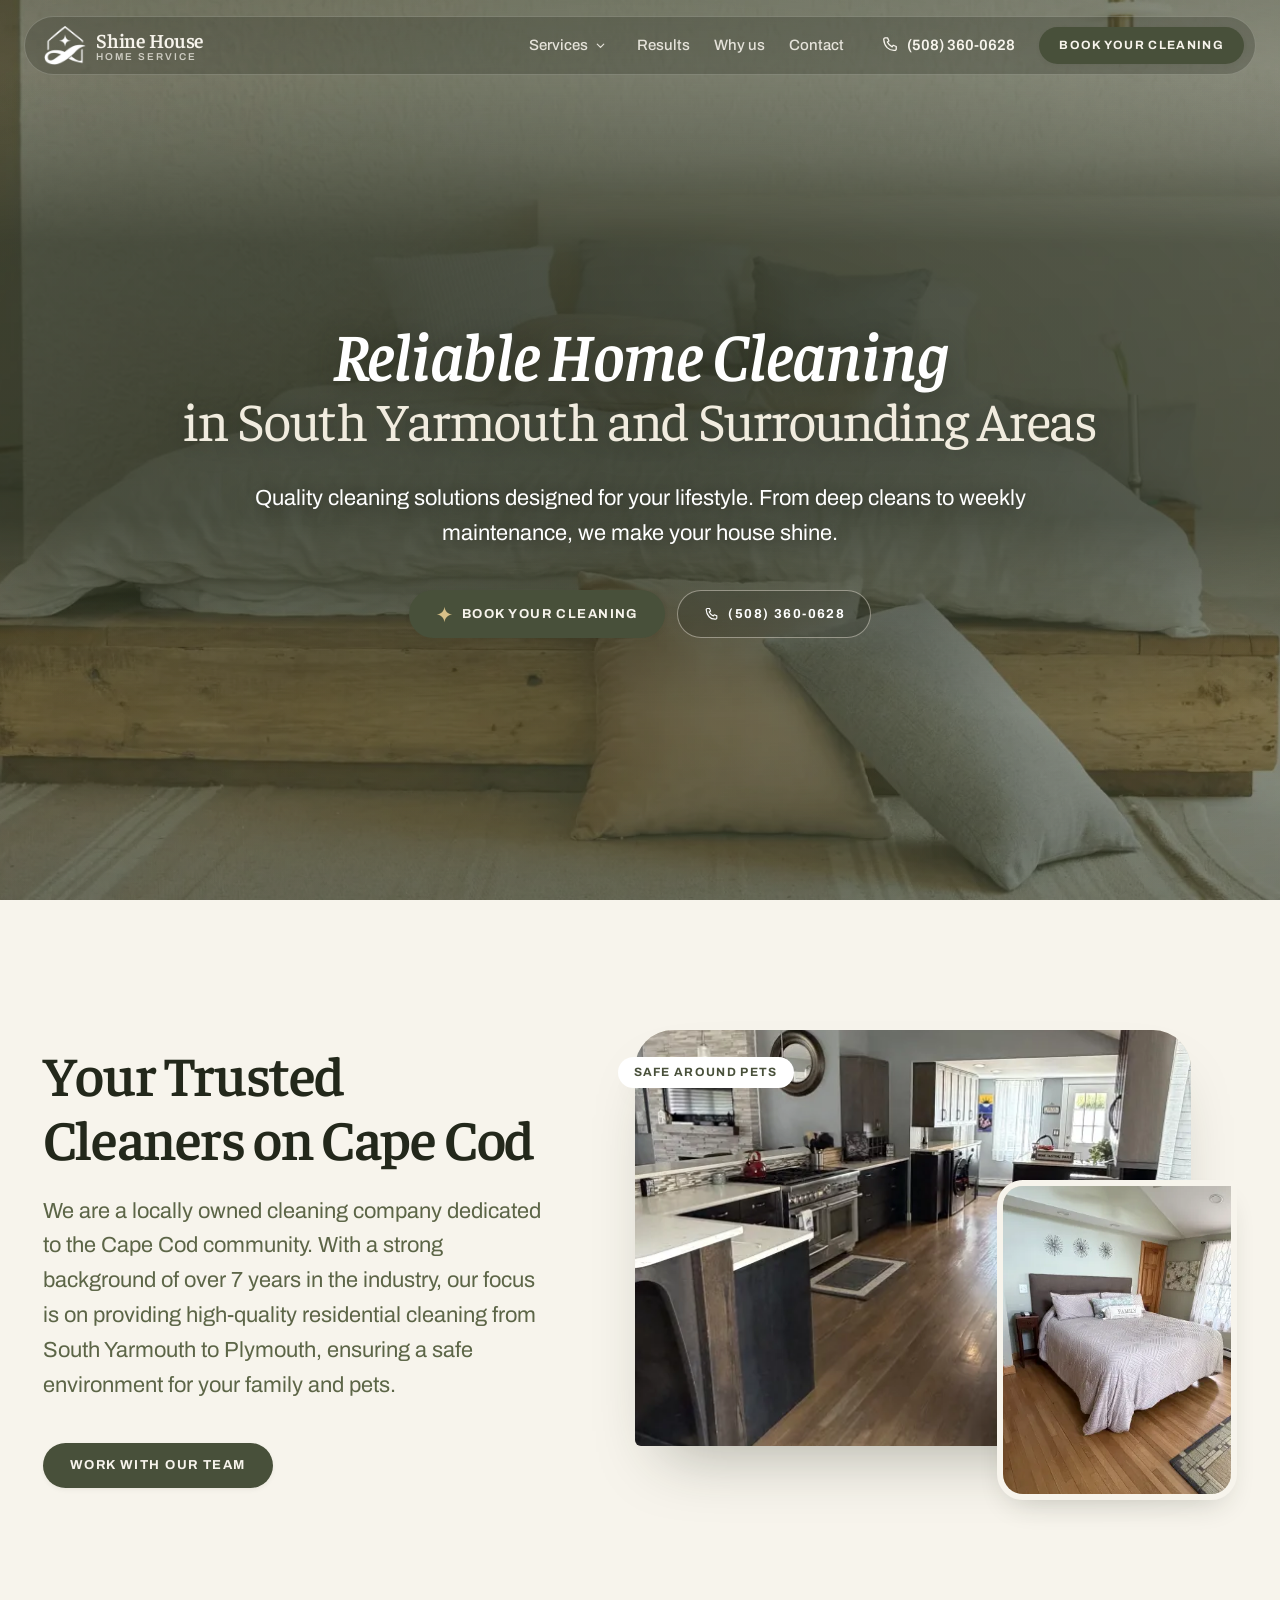
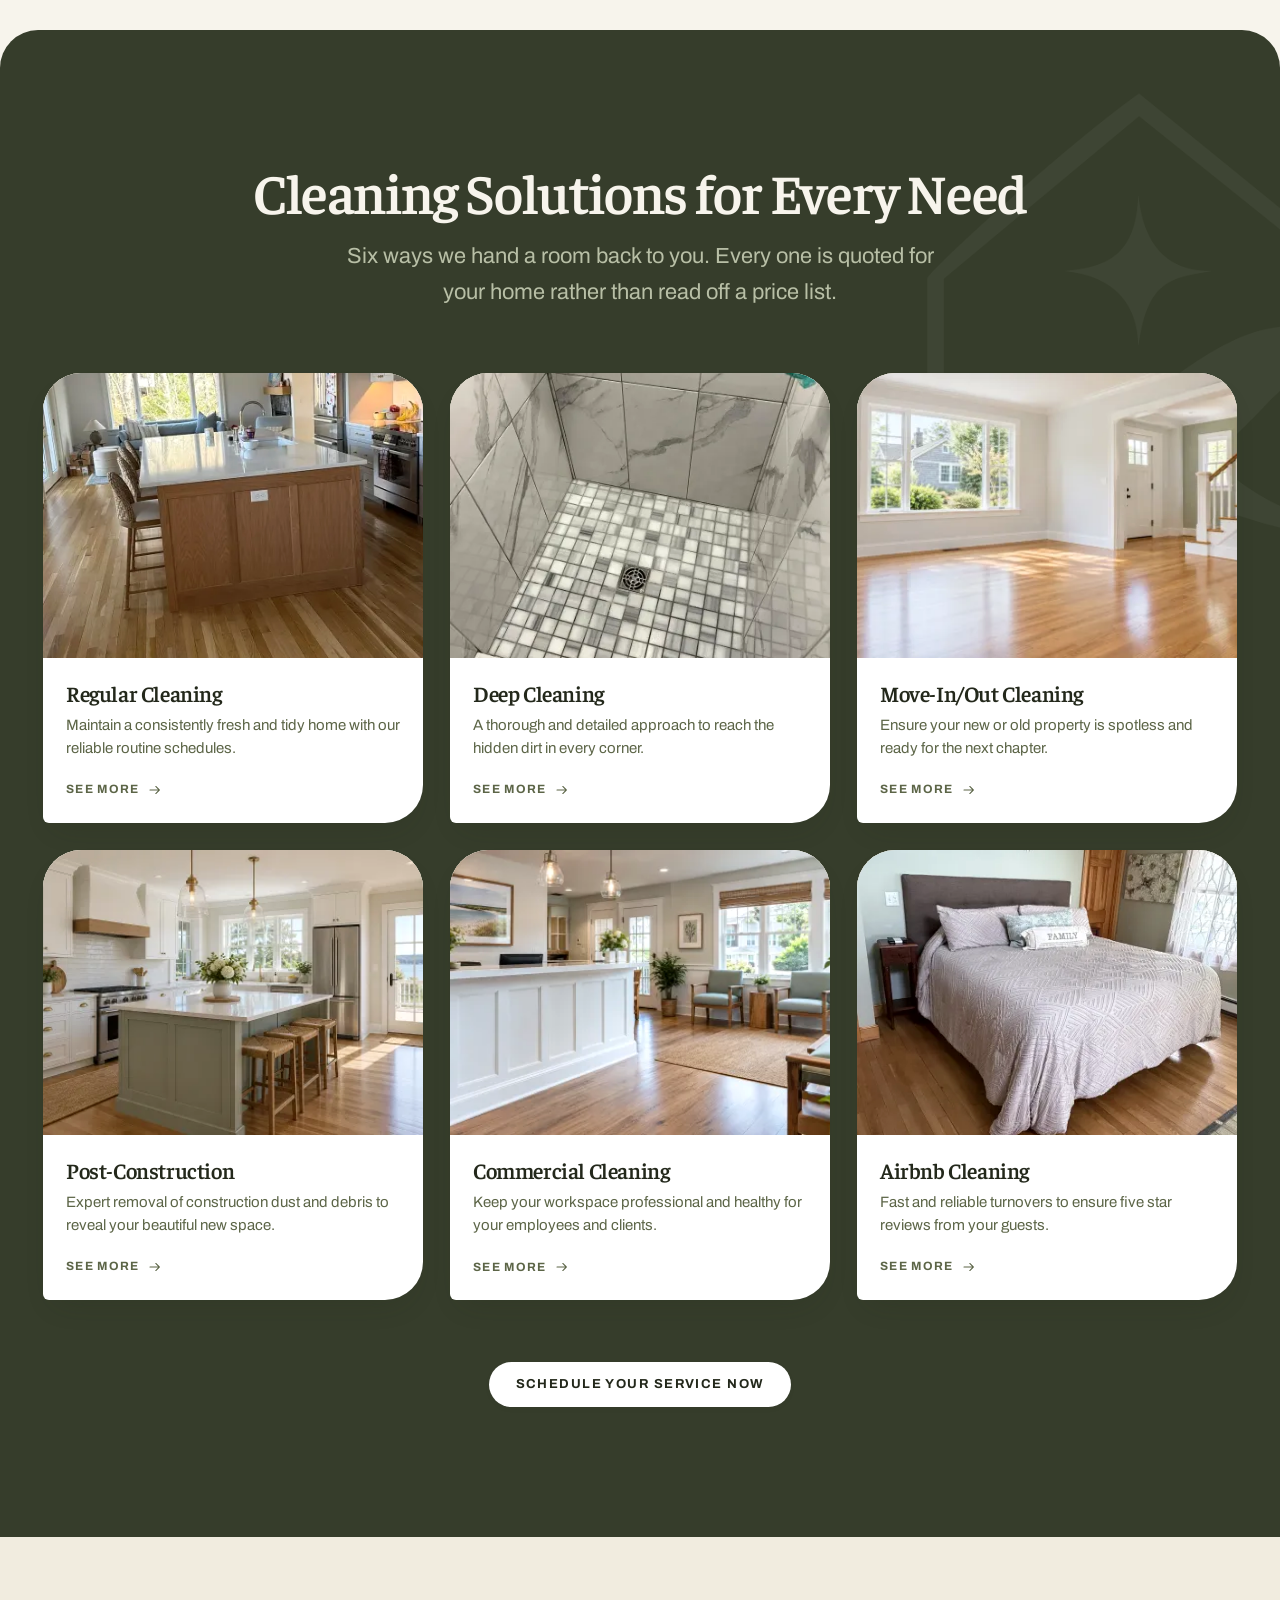
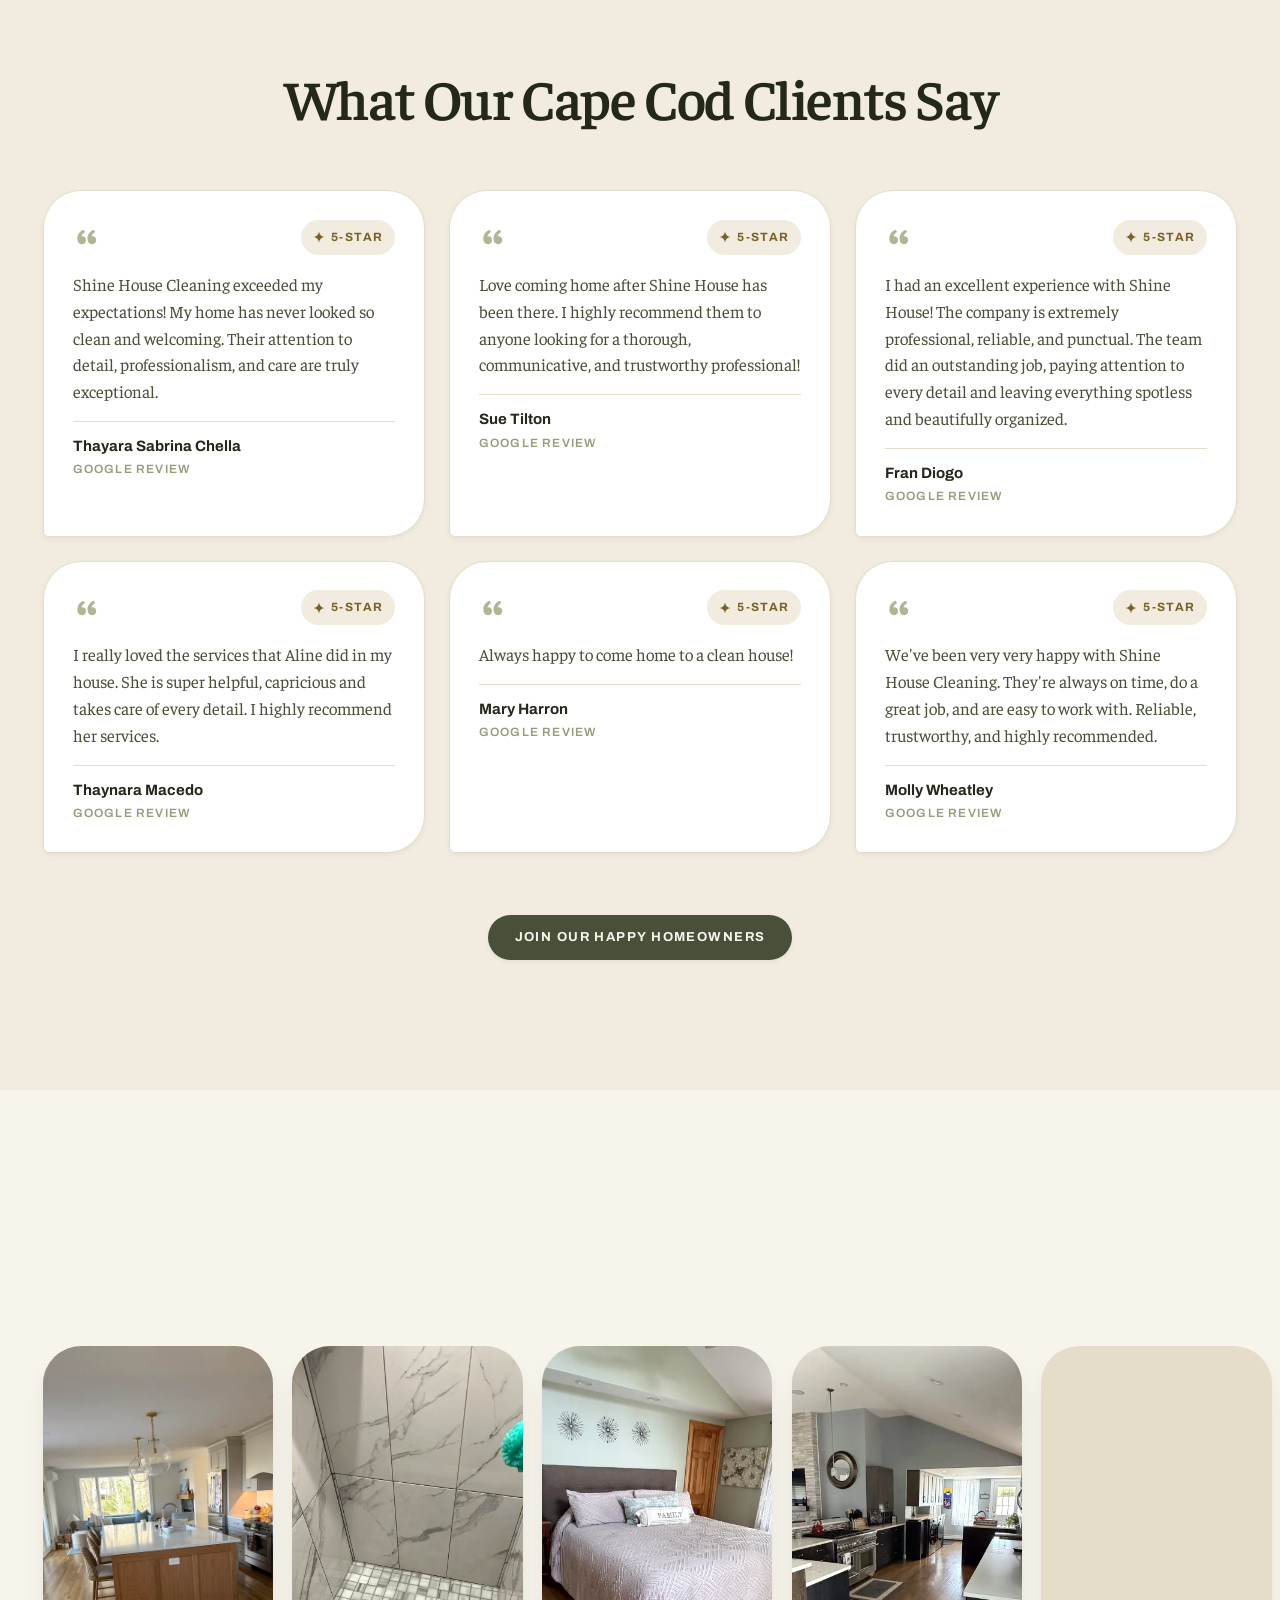
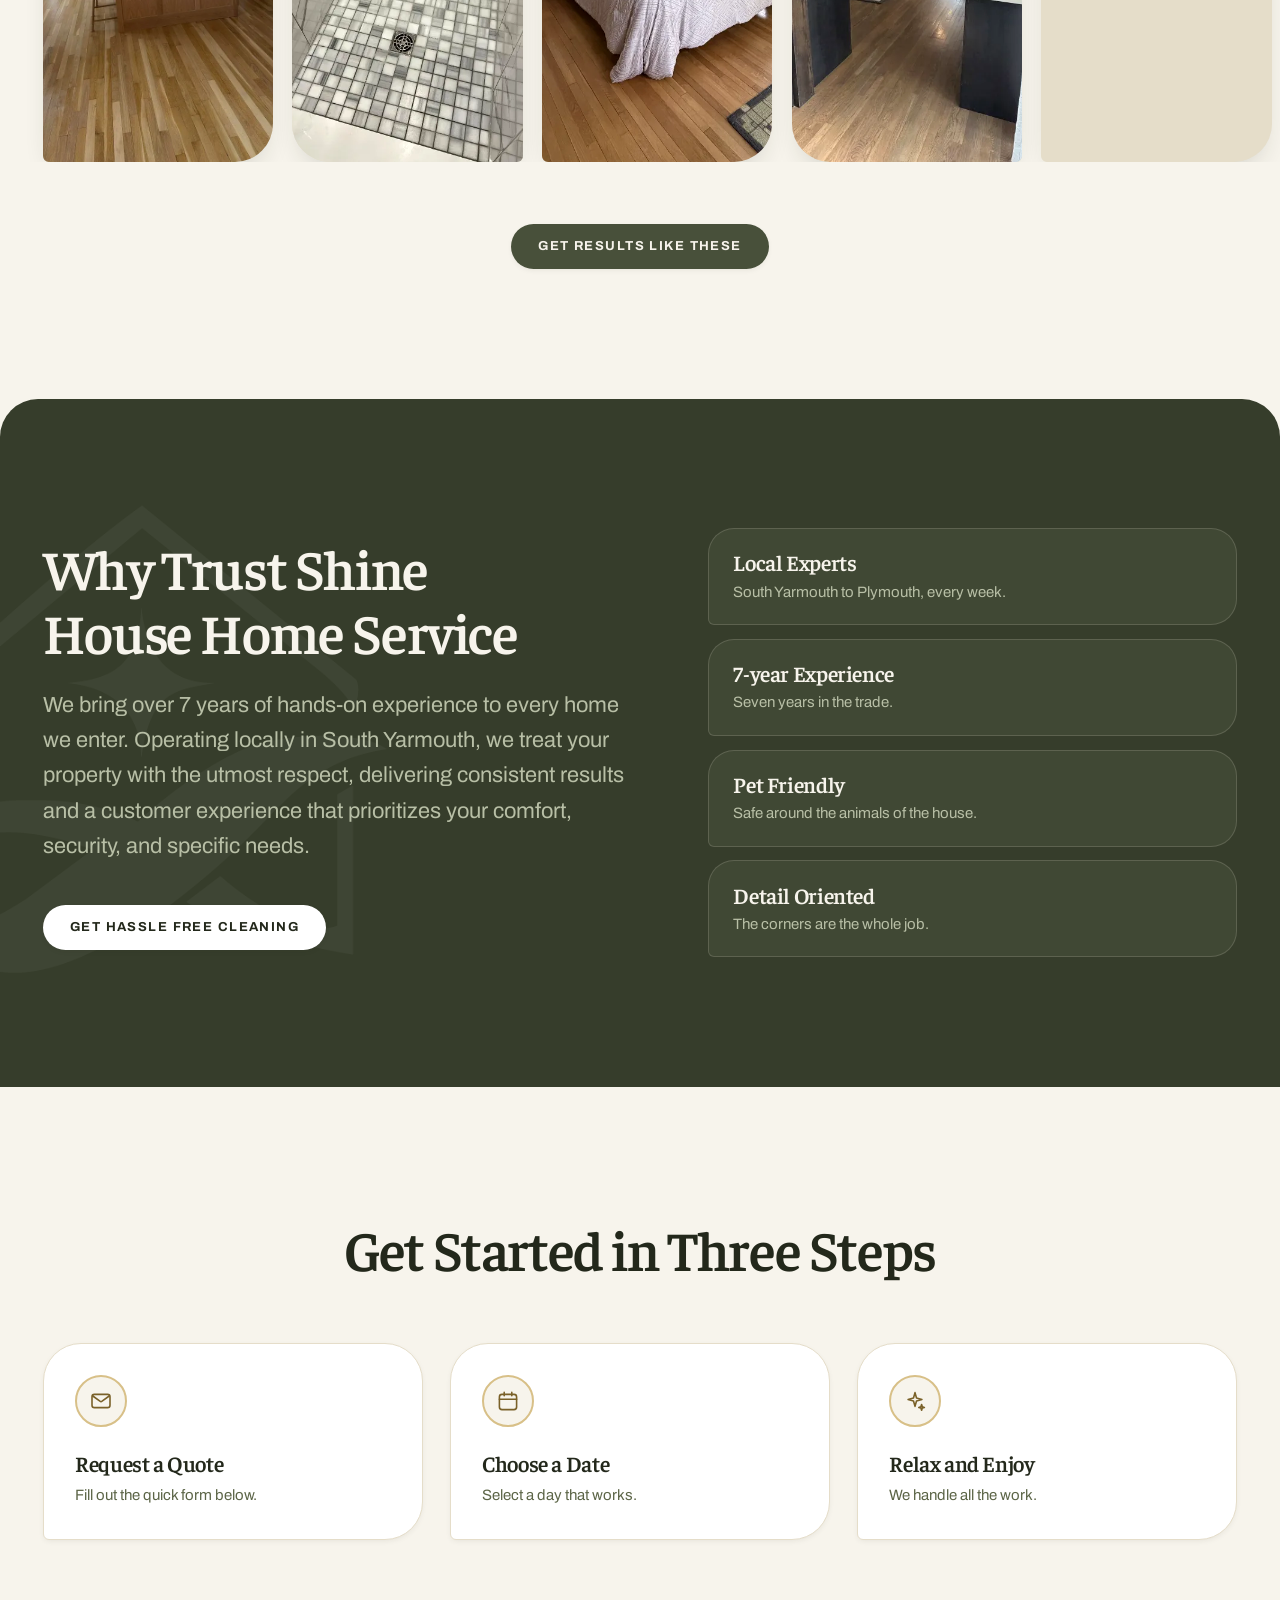
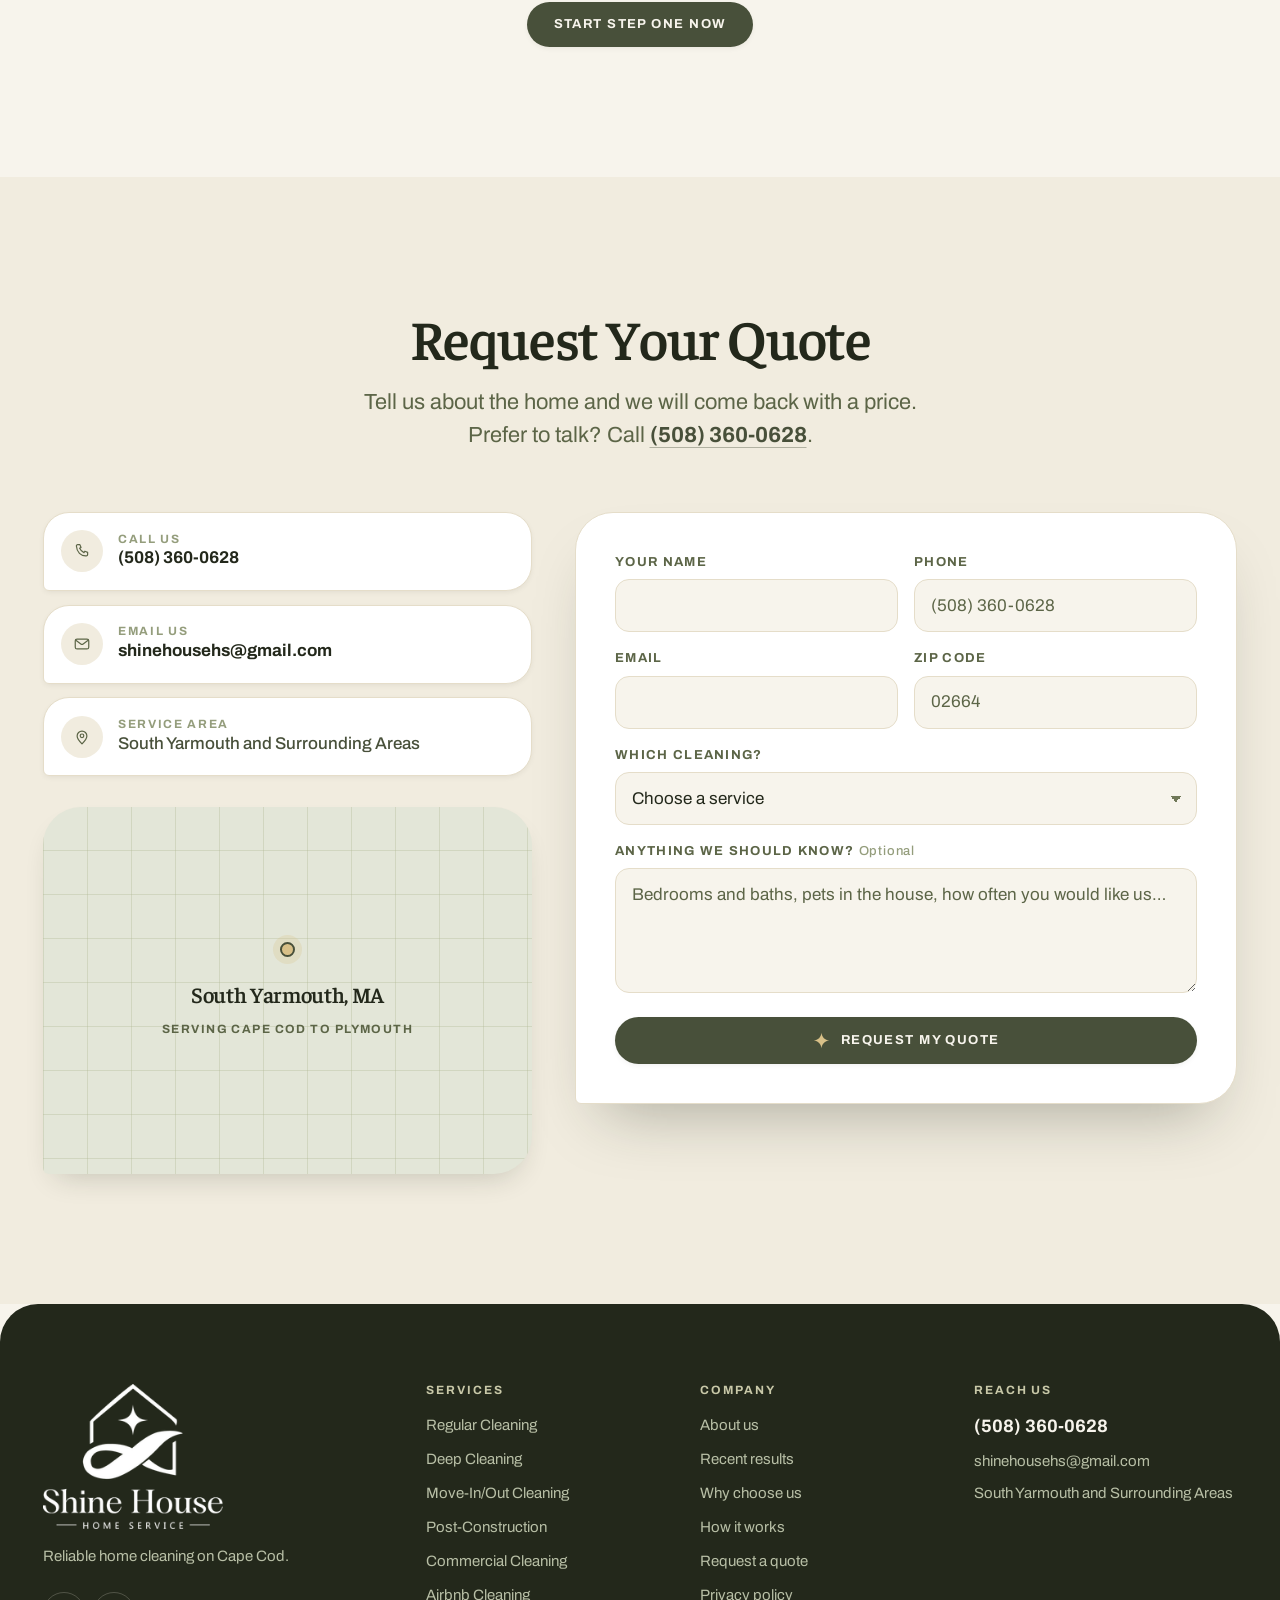
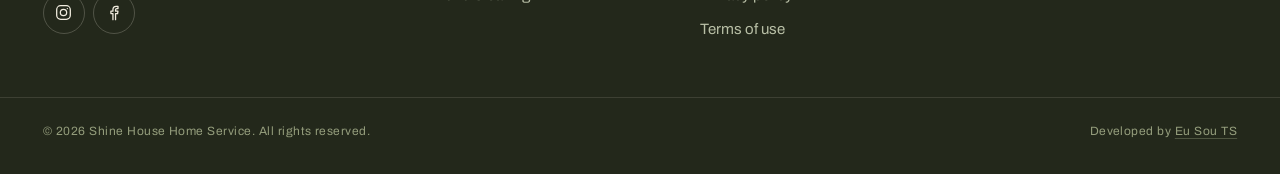
==== commit 5c0c03ec: "Fix canonical domain and sitemap URLs" ====
--- a/index.html
+++ b/index.html
@@ -1,2 +1,2 @@
-<!DOCTYPE html><html lang="en-US"><head><meta charset="utf-8"><meta name="viewport" content="width=device-width, initial-scale=1"><title>Shine House Home Service | House Cleaning in South Yarmouth, MA</title><meta name="description" content="Locally owned house cleaning on Cape Cod, from South Yarmouth to Plymouth. Regular, deep, move-in/out, post-construction, commercial and Airbnb cleaning. Over 7 years of experience, safe for family and pets."><meta name="author" content="Shine House Home Service"><meta name="robots" content="index,follow,max-image-preview:large,max-snippet:-1,max-video-preview:-1"><meta name="googlebot" content="index,follow,max-image-preview:large,max-snippet:-1,max-video-preview:-1"><link rel="canonical" href="https://shinehouseservice.com/"><link rel="alternate" hreflang="en-US" href="https://shinehouseservice.com/"><link rel="alternate" hreflang="x-default" href="https://shinehouseservice.com/"><link rel="sitemap" type="application/xml" href="/sitemap.xml"><link rel="icon" type="image/png" sizes="32x32" href="favicon-32.png"><link rel="apple-touch-icon" sizes="180x180" href="favicon-180.png"><link rel="manifest" href="/site.webmanifest"><meta name="theme-color" content="#363D2B"><meta name="color-scheme" content="light"><meta property="og:type" content="website"><meta property="og:site_name" content="Shine House Home Service"><meta property="og:title" content="Shine House Home Service | House Cleaning in South Yarmouth, MA"><meta property="og:description" content="Locally owned house cleaning on Cape Cod, from South Yarmouth to Plymouth. Regular, deep, move-in/out, post-construction, commercial and Airbnb cleaning. Over 7 years of experience, safe for family and pets."><meta property="og:url" content="https://shinehouseservice.com/"><meta property="og:locale" content="en_US"><meta property="og:image" content="https://shinehouseservice.com/assets/hero-made-bed.webp"><meta property="og:image:secure_url" content="https://shinehouseservice.com/assets/hero-made-bed.webp"><meta property="og:image:type" content="image/webp"><meta property="og:image:width" content="1800"><meta property="og:image:height" content="1200"><meta property="og:image:alt" content="A bright, freshly prepared Cape Cod home by Shine House Home Service."><meta name="twitter:card" content="summary_large_image"><meta name="twitter:title" content="Shine House Home Service | House Cleaning in South Yarmouth, MA"><meta name="twitter:description" content="Locally owned house cleaning on Cape Cod, from South Yarmouth to Plymouth. Regular, deep, move-in/out, post-construction, commercial and Airbnb cleaning. Over 7 years of experience, safe for family and pets."><meta name="twitter:image" content="https://shinehouseservice.com/assets/hero-made-bed.webp"><meta name="twitter:image:alt" content="A bright, freshly prepared Cape Cod home by Shine House Home Service."><script type="application/ld+json">{"@context":"https://schema.org","@graph":[{"@type":["LocalBusiness","HomeAndConstructionBusiness"],"@id":"https://shinehouseservice.com/#business","name":"Shine House Home Service","alternateName":"Shine House","description":"Reliable home cleaning on Cape Cod.","url":"https://shinehouseservice.com/","telephone":"(508) 360-0628","email":"shinehousehs@gmail.com","founder":{"@type":"Person","name":"Aline de Oliveira do Carmo"},"image":"https://shinehouseservice.com/assets/hero-made-bed.webp","logo":"https://shinehouseservice.com/assets/mark-olive.png","address":{"@type":"PostalAddress","streetAddress":"22 Winding Brook Rd","addressLocality":"South Yarmouth","addressRegion":"MA","postalCode":"02664","addressCountry":"US"},"areaServed":[{"@type":"City","name":"South Yarmouth, MA"},{"@type":"City","name":"Yarmouth Port, MA"},{"@type":"City","name":"Hyannis, MA"},{"@type":"City","name":"Barnstable, MA"},{"@type":"City","name":"Dennis, MA"},{"@type":"City","name":"Harwich, MA"},{"@type":"City","name":"Chatham, MA"},{"@type":"City","name":"Brewster, MA"},{"@type":"City","name":"Orleans, MA"},{"@type":"City","name":"Eastham, MA"},{"@type":"City","name":"Sandwich, MA"},{"@type":"City","name":"Mashpee, MA"},{"@type":"City","name":"Falmouth, MA"},{"@type":"City","name":"Bourne, MA"},{"@type":"City","name":"Plymouth, MA"}],"sameAs":["https://www.instagram.com/shinehouseservice/","https://www.facebook.com/shinehousehs/"],"contactPoint":{"@type":"ContactPoint","telephone":"(508) 360-0628","email":"shinehousehs@gmail.com","contactType":"customer service","areaServed":"US-MA","availableLanguage":"English"},"hasOfferCatalog":{"@type":"OfferCatalog","name":"Cleaning services","itemListElement":[{"@type":"Offer","itemOffered":{"@type":"Service","name":"Regular Cleaning","url":"https://shinehouseservice.com/regular-cleaning/"}},{"@type":"Offer","itemOffered":{"@type":"Service","name":"Deep Cleaning","url":"https://shinehouseservice.com/deep-cleaning/"}},{"@type":"Offer","itemOffered":{"@type":"Service","name":"Move-In/Out Cleaning","url":"https://shinehouseservice.com/move-in-out-cleaning/"}},{"@type":"Offer","itemOffered":{"@type":"Service","name":"Post-Construction","url":"https://shinehouseservice.com/post-construction-cleaning/"}},{"@type":"Offer","itemOffered":{"@type":"Service","name":"Commercial Cleaning","url":"https://shinehouseservice.com/commercial-cleaning/"}},{"@type":"Offer","itemOffered":{"@type":"Service","name":"Airbnb Cleaning","url":"https://shinehouseservice.com/airbnb-cleaning/"}}]}},{"@type":"WebSite","@id":"https://shinehouseservice.com/#website","url":"https://shinehouseservice.com/","name":"Shine House Home Service","inLanguage":"en-US","publisher":{"@id":"https://shinehouseservice.com/#business"}},{"@type":"WebPage","@id":"https://shinehouseservice.com/#webpage","url":"https://shinehouseservice.com/","name":"Shine House Home Service | House Cleaning in South Yarmouth, MA","description":"Locally owned house cleaning on Cape Cod, from South Yarmouth to Plymouth. Regular, deep, move-in/out, post-construction, commercial and Airbnb cleaning. Over 7 years of experience, safe for family and pets.","inLanguage":"en-US","isPartOf":{"@id":"https://shinehouseservice.com/#website"},"about":{"@id":"https://shinehouseservice.com/#business"},"primaryImageOfPage":{"@type":"ImageObject","url":"https://shinehouseservice.com/assets/hero-made-bed.webp","caption":"A bright, freshly prepared Cape Cod home by Shine House Home Service."}}]}</script><link rel="stylesheet" href="css/styles.css"></head><body class="no-js"><script>document.body.classList.remove('no-js');</script><a class="skip-link" href="#main">Skip to content</a><header class="nav" data-nav><a class="nav__brand" href="#top" aria-label="Shine House Home Service, home"><span class="nav__mark"><img src="assets/mark-white.webp" srcset="assets/mark-white-96.webp 96w" alt loading="eager" decoding="async" width="573" height="538" class="nav__mark-img nav__mark-img--light"><img src="assets/mark-olive-53.webp" srcset="assets/mark-olive.webp 96w" alt loading="eager" decoding="async" width="573" height="538" class="nav__mark-img nav__mark-img--dark"></span><span class="nav__word"><span class="nav__word-1">Shine House</span><span class="nav__word-2 label">Home Service</span></span></a><nav class="nav__links" aria-label="Primary"><div class="drop" data-drop><button class="drop__trigger" type="button" aria-expanded="false" aria-controls="services-menu" data-drop-trigger>Services<span class="drop__chev" aria-hidden="true"><svg viewBox="0 0 24 24" width="13" height="13" fill="none" stroke="currentColor" stroke-width="2.2" stroke-linecap="round" stroke-linejoin="round"><path d="m6 9.5 6 6 6-6"></path></svg></span></button><div class="drop__menu" id="services-menu" data-drop-menu hidden><ul role="list"><li><a href="/regular-cleaning/"><span class="drop__name">Regular Cleaning</span><svg width="15" height="15" viewBox="0 0 24 24" fill="none" stroke="currentColor" stroke-width="1.6" stroke-linecap="round" stroke-linejoin="round" aria-hidden="true" focusable="false"><path d="M4.5 12h14m0 0-5.3-5.3M18.5 12l-5.3 5.3"></path></svg></a></li><li><a href="/deep-cleaning/"><span class="drop__name">Deep Cleaning</span><svg width="15" height="15" viewBox="0 0 24 24" fill="none" stroke="currentColor" stroke-width="1.6" stroke-linecap="round" stroke-linejoin="round" aria-hidden="true" focusable="false"><path d="M4.5 12h14m0 0-5.3-5.3M18.5 12l-5.3 5.3"></path></svg></a></li><li><a href="/move-in-out-cleaning/"><span class="drop__name">Move-In/Out Cleaning</span><svg width="15" height="15" viewBox="0 0 24 24" fill="none" stroke="currentColor" stroke-width="1.6" stroke-linecap="round" stroke-linejoin="round" aria-hidden="true" focusable="false"><path d="M4.5 12h14m0 0-5.3-5.3M18.5 12l-5.3 5.3"></path></svg></a></li><li><a href="/post-construction-cleaning/"><span class="drop__name">Post-Construction</span><svg width="15" height="15" viewBox="0 0 24 24" fill="none" stroke="currentColor" stroke-width="1.6" stroke-linecap="round" stroke-linejoin="round" aria-hidden="true" focusable="false"><path d="M4.5 12h14m0 0-5.3-5.3M18.5 12l-5.3 5.3"></path></svg></a></li><li><a href="/commercial-cleaning/"><span class="drop__name">Commercial Cleaning</span><svg width="15" height="15" viewBox="0 0 24 24" fill="none" stroke="currentColor" stroke-width="1.6" stroke-linecap="round" stroke-linejoin="round" aria-hidden="true" focusable="false"><path d="M4.5 12h14m0 0-5.3-5.3M18.5 12l-5.3 5.3"></path></svg></a></li><li><a href="/airbnb-cleaning/"><span class="drop__name">Airbnb Cleaning</span><svg width="15" height="15" viewBox="0 0 24 24" fill="none" stroke="currentColor" stroke-width="1.6" stroke-linecap="round" stroke-linejoin="round" aria-hidden="true" focusable="false"><path d="M4.5 12h14m0 0-5.3-5.3M18.5 12l-5.3 5.3"></path></svg></a></li></ul></div></div><a class="nav__link" href="#work">Results</a><a class="nav__link" href="#why">Why us</a><a class="nav__link" href="#quote">Contact</a></nav><div class="nav__actions"><a class="nav__phone" href="tel:+15083600628"><svg width="20" height="20" viewBox="0 0 24 24" fill="none" stroke="currentColor" stroke-width="1.6" stroke-linecap="round" stroke-linejoin="round" aria-hidden="true" focusable="false"><path d="M6.2 3.5h3l1.5 3.7-1.9 1.2a12.4 12.4 0 0 0 5.8 5.8l1.2-1.9 3.7 1.5v3a1.7 1.7 0 0 1-1.9 1.7C10.4 18.9 5.1 13.6 4.5 5.4a1.7 1.7 0 0 1 1.7-1.9Z"></path></svg><span class="tnum">(508) 360-0628</span></a><a class="btn btn--primary btn--md nav__cta" href="#quote"><span class="btn__label">Book your cleaning</span></a><button class="nav__toggle" type="button" aria-expanded="false" aria-controls="nav-panel" data-nav-toggle><span class="visually-hidden">Menu</span><span class="nav__toggle-open"><svg width="22" height="22" viewBox="0 0 24 24" fill="none" stroke="currentColor" stroke-width="1.6" stroke-linecap="round" stroke-linejoin="round" aria-hidden="true" focusable="false"><path d="M4 7.5h16M4 16.5h16"></path></svg></span><span class="nav__toggle-close"><svg width="22" height="22" viewBox="0 0 24 24" fill="none" stroke="currentColor" stroke-width="1.6" stroke-linecap="round" stroke-linejoin="round" aria-hidden="true" focusable="false"><path d="M6.3 6.3l11.4 11.4M17.7 6.3 6.3 17.7"></path></svg></span></button></div></header><div class="panel" id="nav-panel" data-nav-panel hidden><nav class="panel__links" aria-label="Primary, mobile"><div class="panel__group" data-panel-group><button class="panel__row panel__row--trigger" type="button" aria-expanded="false" aria-controls="panel-services" data-panel-trigger>Services<span class="panel__chev" aria-hidden="true"><svg viewBox="0 0 24 24" width="18" height="18" fill="none" stroke="currentColor" stroke-width="2" stroke-linecap="round" stroke-linejoin="round"><path d="m6 9.5 6 6 6-6"></path></svg></span></button><ul class="panel__sub" id="panel-services" role="list" hidden><li><a href="/regular-cleaning/">Regular Cleaning</a></li><li><a href="/deep-cleaning/">Deep Cleaning</a></li><li><a href="/move-in-out-cleaning/">Move-In/Out Cleaning</a></li><li><a href="/post-construction-cleaning/">Post-Construction</a></li><li><a href="/commercial-cleaning/">Commercial Cleaning</a></li><li><a href="/airbnb-cleaning/">Airbnb Cleaning</a></li></ul></div><a class="panel__row" href="#work">Results<svg width="18" height="18" viewBox="0 0 24 24" fill="none" stroke="currentColor" stroke-width="1.6" stroke-linecap="round" stroke-linejoin="round" aria-hidden="true" focusable="false"><path d="M4.5 12h14m0 0-5.3-5.3M18.5 12l-5.3 5.3"></path></svg></a><a class="panel__row" href="#why">Why us<svg width="18" height="18" viewBox="0 0 24 24" fill="none" stroke="currentColor" stroke-width="1.6" stroke-linecap="round" stroke-linejoin="round" aria-hidden="true" focusable="false"><path d="M4.5 12h14m0 0-5.3-5.3M18.5 12l-5.3 5.3"></path></svg></a><a class="panel__row" href="#quote">Contact<svg width="18" height="18" viewBox="0 0 24 24" fill="none" stroke="currentColor" stroke-width="1.6" stroke-linecap="round" stroke-linejoin="round" aria-hidden="true" focusable="false"><path d="M4.5 12h14m0 0-5.3-5.3M18.5 12l-5.3 5.3"></path></svg></a></nav><div class="panel__foot"><a class="panel__phone" href="tel:+15083600628"><svg width="18" height="18" viewBox="0 0 24 24" fill="none" stroke="currentColor" stroke-width="1.6" stroke-linecap="round" stroke-linejoin="round" aria-hidden="true" focusable="false"><path d="M6.2 3.5h3l1.5 3.7-1.9 1.2a12.4 12.4 0 0 0 5.8 5.8l1.2-1.9 3.7 1.5v3a1.7 1.7 0 0 1-1.9 1.7C10.4 18.9 5.1 13.6 4.5 5.4a1.7 1.7 0 0 1 1.7-1.9Z"></path></svg><span class="tnum">(508) 360-0628</span></a><a class="btn btn--primary btn--lg panel__cta" href="#quote"><span class="btn__label">Book your cleaning</span></a></div></div><main id="main"><section class="hero" id="top"><div class="hero__media" data-hero-media><img src="assets/hero-made-bed-1800.webp" srcset="assets/hero-made-bed-900.webp 900w, assets/hero-made-bed-1400.webp 1400w, assets/hero-made-bed-1800.webp 1800w" alt="A bed made up with crisp white linen in a limewashed room, morning light across the covers." sizes="100vw" loading="eager" fetchpriority="high" style="--hero-position:50% 58%" data-hero-img="true" decoding="async" width="1800" height="1200" class="hero__img"><div class="hero__scrim" aria-hidden="true"></div></div><div class="hero__stack"><h1 class="hero__title"><em class="hero__title-main">Reliable Home Cleaning</em><span class="hero__title-sub">in South Yarmouth and Surrounding Areas</span></h1><p class="hero__lead">Quality cleaning solutions designed for your lifestyle. From deep cleans to weekly maintenance, we make your house shine.</p><div class="hero__actions"><a class="btn btn--primary btn--lg" href="#quote"><span class="btn__mark"><svg width="17" height="17" viewBox="0 0 24 24" fill="currentColor" stroke="none" stroke-width="1.6" stroke-linecap="round" stroke-linejoin="round" aria-hidden="true" focusable="false"><path d="M12 1c.62 6.2 4.8 10.38 11 11-6.2.62-10.38 4.8-11 11-.62-6.2-4.8-10.38-11-11 6.2-.62 10.38-4.8 11-11Z"></path></svg></span><span class="btn__label">Book your cleaning</span></a><a class="hero__call" href="tel:+15083600628"><svg width="17" height="17" viewBox="0 0 24 24" fill="none" stroke="currentColor" stroke-width="1.6" stroke-linecap="round" stroke-linejoin="round" aria-hidden="true" focusable="false"><path d="M6.2 3.5h3l1.5 3.7-1.9 1.2a12.4 12.4 0 0 0 5.8 5.8l1.2-1.9 3.7 1.5v3a1.7 1.7 0 0 1-1.9 1.7C10.4 18.9 5.1 13.6 4.5 5.4a1.7 1.7 0 0 1 1.7-1.9Z"></path></svg><span class="tnum">(508) 360-0628</span></a></div></div></section><section class="about section" id="about"><div class="wrap about__grid"><div class="about__text"><h2 class="about__title" data-rise>Your Trusted Cleaners on Cape Cod</h2><p class="about__body" data-rise style="--rise-delay:90ms">We are a locally owned cleaning company dedicated to the Cape Cod community. With a strong background of over 7 years in the industry, our focus is on providing high-quality residential cleaning from South Yarmouth to Plymouth, ensuring a safe environment for your family and pets.</p><div class="about__cta" data-rise style="--rise-delay:180ms"><a class="btn btn--primary btn--lg" href="#quote"><span class="btn__label">Work with our team</span></a></div></div><figure class="about__plates" data-rise style="--rise-delay:120ms; --rise-y:26px"><div class="about__plate about__plate--main"><img src="assets/gallery-open-kitchen-1350.webp" srcset="assets/gallery-open-kitchen-560.webp 560w, assets/gallery-open-kitchen.webp 900w, assets/gallery-open-kitchen-1350.webp 1350w" alt="An open residential kitchen with clean counters, appliances and wood floors." sizes="(max-width: 900px) 92vw, 42vw" loading="lazy" decoding="async" width="1350" height="1800" class="about__img"></div><div class="about__plate about__plate--detail"><img src="assets/gallery-bedroom-suite-12.webp" srcset="assets/gallery-bedroom-suite-320.webp 320w, assets/gallery-bedroom-suite-560.webp 560w" alt="A guest bedroom with fresh bedding, clean wood floors and bedside tables." sizes="(max-width: 900px) 40vw, 18vw" loading="lazy" decoding="async" width="1350" height="1800" class="about__img"></div><figcaption class="about__tag">Safe around pets</figcaption></figure></div></section><section class="services section band-poche" id="services"><div class="mark mark--right" style="--mark-size:clamp(18rem, 14rem + 22vw, 34rem); --mark-opacity:0.045; --mark-top:20%;" aria-hidden="true"><img src="assets/mark-white.webp" srcset="assets/mark-white-420.webp 420w, assets/mark-white.webp 573w" alt sizes="34rem" loading="lazy" decoding="async" width="573" height="538" class="mark__img"></div><div class="wrap"><header class="services__head"><h2 data-rise>Cleaning Solutions for Every Need</h2><p class="services__note" data-rise style="--rise-delay:80ms">Six ways we hand a room back to you. Every one is quoted for your home rather than read off a price list.</p></header><ul class="services__grid" role="list"><li class="card" data-rise style="--rise-delay:60ms"><a class="card__link" href="/regular-cleaning/"><div class="card__media"><img src="assets/service-regular-900.webp" srcset="assets/service-regular-420.webp 420w, assets/service-regular-700.webp 700w, assets/service-regular-900.webp 900w" alt="A clean residential kitchen with appliances, counters and floors in order." sizes="(max-width: 700px) 92vw, (max-width: 1080px) 44vw, 30vw" style="--image-position:48% 58%" loading="lazy" decoding="async" width="900" height="1600" class="card__img"></div><div class="card__body"><h3 class="card__title">Regular Cleaning</h3><p class="card__text">Maintain a consistently fresh and tidy home with our reliable routine schedules.</p><span class="card__action">See more <svg width="16" height="16" viewBox="0 0 24 24" fill="none" stroke="currentColor" stroke-width="1.6" stroke-linecap="round" stroke-linejoin="round" aria-hidden="true" focusable="false"><path d="M4.5 12h14m0 0-5.3-5.3M18.5 12l-5.3 5.3"></path></svg></span></div></a></li><li class="card" data-rise style="--rise-delay:130ms"><a class="card__link" href="/deep-cleaning/"><div class="card__media"><img src="assets/service-deep-83.webp" srcset="assets/service-deep-420.webp 420w, assets/service-deep-700.webp 700w, assets/service-deep-1000.webp 1000w" alt="A tiled shower with clean marble-look walls, mosaic floor and drain." sizes="(max-width: 700px) 92vw, (max-width: 1080px) 44vw, 30vw" style="--image-position:50% 70%" loading="lazy" decoding="async" width="1200" height="1600" class="card__img"></div><div class="card__body"><h3 class="card__title">Deep Cleaning</h3><p class="card__text">A thorough and detailed approach to reach the hidden dirt in every corner.</p><span class="card__action">See more <svg width="16" height="16" viewBox="0 0 24 24" fill="none" stroke="currentColor" stroke-width="1.6" stroke-linecap="round" stroke-linejoin="round" aria-hidden="true" focusable="false"><path d="M4.5 12h14m0 0-5.3-5.3M18.5 12l-5.3 5.3"></path></svg></span></div></a></li><li class="card" data-rise style="--rise-delay:200ms"><a class="card__link" href="/move-in-out-cleaning/"><div class="card__media"><img src="assets/service-move-87.webp" srcset="assets/service-move-420.webp 420w, assets/service-move-700.webp 700w, assets/service-move-1000.webp 1000w" alt="A clean empty living room with polished wood floors and daylight through large windows." sizes="(max-width: 700px) 92vw, (max-width: 1080px) 44vw, 30vw" style="--image-position:50% 52%" loading="lazy" decoding="async" width="1511" height="1041" class="card__img"></div><div class="card__body"><h3 class="card__title">Move-In/Out Cleaning</h3><p class="card__text">Ensure your new or old property is spotless and ready for the next chapter.</p><span class="card__action">See more <svg width="16" height="16" viewBox="0 0 24 24" fill="none" stroke="currentColor" stroke-width="1.6" stroke-linecap="round" stroke-linejoin="round" aria-hidden="true" focusable="false"><path d="M4.5 12h14m0 0-5.3-5.3M18.5 12l-5.3 5.3"></path></svg></span></div></a></li><li class="card" data-rise style="--rise-delay:270ms"><a class="card__link" href="/post-construction-cleaning/"><div class="card__media"><img src="assets/service-construction-75.webp" srcset="assets/service-construction-420.webp 420w, assets/service-construction-700.webp 700w, assets/service-construction-1000.webp 1000w" alt="A freshly finished kitchen with a clean island, white cabinetry and polished floors." sizes="(max-width: 700px) 92vw, (max-width: 1080px) 44vw, 30vw" style="--image-position:50% 56%" loading="lazy" decoding="async" width="1536" height="1024" class="card__img"></div><div class="card__body"><h3 class="card__title">Post-Construction</h3><p class="card__text">Expert removal of construction dust and debris to reveal your beautiful new space.</p><span class="card__action">See more <svg width="16" height="16" viewBox="0 0 24 24" fill="none" stroke="currentColor" stroke-width="1.6" stroke-linecap="round" stroke-linejoin="round" aria-hidden="true" focusable="false"><path d="M4.5 12h14m0 0-5.3-5.3M18.5 12l-5.3 5.3"></path></svg></span></div></a></li><li class="card" data-rise style="--rise-delay:340ms"><a class="card__link" href="/commercial-cleaning/"><div class="card__media"><img src="assets/service-commercial-68.webp" srcset="assets/service-commercial-420.webp 420w, assets/service-commercial-700.webp 700w, assets/service-commercial-1000.webp 1000w" alt="A tidy small office reception area with clean floors, desks and counters." sizes="(max-width: 700px) 92vw, (max-width: 1080px) 44vw, 30vw" style="--image-position:52% 56%" loading="lazy" decoding="async" width="1536" height="1024" class="card__img"></div><div class="card__body"><h3 class="card__title">Commercial Cleaning</h3><p class="card__text">Keep your workspace professional and healthy for your employees and clients.</p><span class="card__action">See more <svg width="16" height="16" viewBox="0 0 24 24" fill="none" stroke="currentColor" stroke-width="1.6" stroke-linecap="round" stroke-linejoin="round" aria-hidden="true" focusable="false"><path d="M4.5 12h14m0 0-5.3-5.3M18.5 12l-5.3 5.3"></path></svg></span></div></a></li><li class="card" data-rise style="--rise-delay:410ms"><a class="card__link" href="/airbnb-cleaning/"><div class="card__media"><img src="assets/service-airbnb-1350.webp" srcset="assets/service-airbnb-420.webp 420w, assets/service-airbnb-700.webp 700w, assets/service-airbnb-1000.webp 1000w" alt="A guest bedroom made with clean bedding and bedside tables ready for arrival." sizes="(max-width: 700px) 92vw, (max-width: 1080px) 44vw, 30vw" style="--image-position:50% 54%" loading="lazy" decoding="async" width="1350" height="1800" class="card__img"></div><div class="card__body"><h3 class="card__title">Airbnb Cleaning</h3><p class="card__text">Fast and reliable turnovers to ensure five star reviews from your guests.</p><span class="card__action">See more <svg width="16" height="16" viewBox="0 0 24 24" fill="none" stroke="currentColor" stroke-width="1.6" stroke-linecap="round" stroke-linejoin="round" aria-hidden="true" focusable="false"><path d="M4.5 12h14m0 0-5.3-5.3M18.5 12l-5.3 5.3"></path></svg></span></div></a></li></ul><div class="services__cta" data-rise><a class="btn btn--onDark btn--lg" href="#quote"><span class="btn__label">Schedule your service now</span></a></div></div></section><section class="reviews section band-sand" id="reviews"><div class="wrap"><header class="reviews__head"><h2 data-rise>What Our Cape Cod Clients Say</h2></header><ul class="reviews__grid" role="list"><li class="review" data-rise style="--rise-delay:60ms"><div class="review__top"><span class="review__mark" aria-hidden="true"><svg width="26" height="26" viewBox="0 0 24 24" fill="currentColor" stroke="none" stroke-width="1.6" stroke-linecap="round" stroke-linejoin="round" aria-hidden="true" focusable="false"><path d="M9.6 5.4c-3.5 1.5-5.6 4.4-5.6 8.2 0 3 1.7 5 4.2 5 2.2 0 3.8-1.6 3.8-3.7 0-2-1.4-3.5-3.3-3.5-.4 0-.8.1-1 .2.4-1.9 1.7-3.4 3.5-4.3l-1.6-1.9Zm9.4 0c-3.5 1.5-5.6 4.4-5.6 8.2 0 3 1.7 5 4.2 5 2.2 0 3.8-1.6 3.8-3.7 0-2-1.4-3.5-3.3-3.5-.4 0-.8.1-1 .2.4-1.9 1.7-3.4 3.5-4.3L19 5.4Z"></path></svg></span><span class="review__rating" aria-label="5-star Google review"><svg width="12" height="12" viewBox="0 0 24 24" fill="currentColor" stroke="none" stroke-width="1.6" stroke-linecap="round" stroke-linejoin="round" aria-hidden="true" focusable="false"><path d="M12 1c.62 6.2 4.8 10.38 11 11-6.2.62-10.38 4.8-11 11-.62-6.2-4.8-10.38-11-11 6.2-.62 10.38-4.8 11-11Z"></path></svg><span>5-star</span></span></div><blockquote class="review__text">Shine House Cleaning exceeded my expectations! My home has never looked so clean and welcoming. Their attention to detail, professionalism, and care are truly exceptional.</blockquote><footer class="review__by"><span class="review__name">Thayara Sabrina Chella</span><span class="review__source">Google review</span></footer></li><li class="review" data-rise style="--rise-delay:140ms"><div class="review__top"><span class="review__mark" aria-hidden="true"><svg width="26" height="26" viewBox="0 0 24 24" fill="currentColor" stroke="none" stroke-width="1.6" stroke-linecap="round" stroke-linejoin="round" aria-hidden="true" focusable="false"><path d="M9.6 5.4c-3.5 1.5-5.6 4.4-5.6 8.2 0 3 1.7 5 4.2 5 2.2 0 3.8-1.6 3.8-3.7 0-2-1.4-3.5-3.3-3.5-.4 0-.8.1-1 .2.4-1.9 1.7-3.4 3.5-4.3l-1.6-1.9Zm9.4 0c-3.5 1.5-5.6 4.4-5.6 8.2 0 3 1.7 5 4.2 5 2.2 0 3.8-1.6 3.8-3.7 0-2-1.4-3.5-3.3-3.5-.4 0-.8.1-1 .2.4-1.9 1.7-3.4 3.5-4.3L19 5.4Z"></path></svg></span><span class="review__rating" aria-label="5-star Google review"><svg width="12" height="12" viewBox="0 0 24 24" fill="currentColor" stroke="none" stroke-width="1.6" stroke-linecap="round" stroke-linejoin="round" aria-hidden="true" focusable="false"><path d="M12 1c.62 6.2 4.8 10.38 11 11-6.2.62-10.38 4.8-11 11-.62-6.2-4.8-10.38-11-11 6.2-.62 10.38-4.8 11-11Z"></path></svg><span>5-star</span></span></div><blockquote class="review__text">Love coming home after Shine House has been there. I highly recommend them to anyone looking for a thorough, communicative, and trustworthy professional!</blockquote><footer class="review__by"><span class="review__name">Sue Tilton</span><span class="review__source">Google review</span></footer></li><li class="review" data-rise style="--rise-delay:220ms"><div class="review__top"><span class="review__mark" aria-hidden="true"><svg width="26" height="26" viewBox="0 0 24 24" fill="currentColor" stroke="none" stroke-width="1.6" stroke-linecap="round" stroke-linejoin="round" aria-hidden="true" focusable="false"><path d="M9.6 5.4c-3.5 1.5-5.6 4.4-5.6 8.2 0 3 1.7 5 4.2 5 2.2 0 3.8-1.6 3.8-3.7 0-2-1.4-3.5-3.3-3.5-.4 0-.8.1-1 .2.4-1.9 1.7-3.4 3.5-4.3l-1.6-1.9Zm9.4 0c-3.5 1.5-5.6 4.4-5.6 8.2 0 3 1.7 5 4.2 5 2.2 0 3.8-1.6 3.8-3.7 0-2-1.4-3.5-3.3-3.5-.4 0-.8.1-1 .2.4-1.9 1.7-3.4 3.5-4.3L19 5.4Z"></path></svg></span><span class="review__rating" aria-label="5-star Google review"><svg width="12" height="12" viewBox="0 0 24 24" fill="currentColor" stroke="none" stroke-width="1.6" stroke-linecap="round" stroke-linejoin="round" aria-hidden="true" focusable="false"><path d="M12 1c.62 6.2 4.8 10.38 11 11-6.2.62-10.38 4.8-11 11-.62-6.2-4.8-10.38-11-11 6.2-.62 10.38-4.8 11-11Z"></path></svg><span>5-star</span></span></div><blockquote class="review__text">I had an excellent experience with Shine House! The company is extremely professional, reliable, and punctual. The team did an outstanding job, paying attention to every detail and leaving everything spotless and beautifully organized.</blockquote><footer class="review__by"><span class="review__name">Fran Diogo</span><span class="review__source">Google review</span></footer></li><li class="review" data-rise style="--rise-delay:300ms"><div class="review__top"><span class="review__mark" aria-hidden="true"><svg width="26" height="26" viewBox="0 0 24 24" fill="currentColor" stroke="none" stroke-width="1.6" stroke-linecap="round" stroke-linejoin="round" aria-hidden="true" focusable="false"><path d="M9.6 5.4c-3.5 1.5-5.6 4.4-5.6 8.2 0 3 1.7 5 4.2 5 2.2 0 3.8-1.6 3.8-3.7 0-2-1.4-3.5-3.3-3.5-.4 0-.8.1-1 .2.4-1.9 1.7-3.4 3.5-4.3l-1.6-1.9Zm9.4 0c-3.5 1.5-5.6 4.4-5.6 8.2 0 3 1.7 5 4.2 5 2.2 0 3.8-1.6 3.8-3.7 0-2-1.4-3.5-3.3-3.5-.4 0-.8.1-1 .2.4-1.9 1.7-3.4 3.5-4.3L19 5.4Z"></path></svg></span><span class="review__rating" aria-label="5-star Google review"><svg width="12" height="12" viewBox="0 0 24 24" fill="currentColor" stroke="none" stroke-width="1.6" stroke-linecap="round" stroke-linejoin="round" aria-hidden="true" focusable="false"><path d="M12 1c.62 6.2 4.8 10.38 11 11-6.2.62-10.38 4.8-11 11-.62-6.2-4.8-10.38-11-11 6.2-.62 10.38-4.8 11-11Z"></path></svg><span>5-star</span></span></div><blockquote class="review__text">I really loved the services that Aline did in my house. She is super helpful, capricious and takes care of every detail. I highly recommend her services.</blockquote><footer class="review__by"><span class="review__name">Thaynara Macedo</span><span class="review__source">Google review</span></footer></li><li class="review" data-rise style="--rise-delay:380ms"><div class="review__top"><span class="review__mark" aria-hidden="true"><svg width="26" height="26" viewBox="0 0 24 24" fill="currentColor" stroke="none" stroke-width="1.6" stroke-linecap="round" stroke-linejoin="round" aria-hidden="true" focusable="false"><path d="M9.6 5.4c-3.5 1.5-5.6 4.4-5.6 8.2 0 3 1.7 5 4.2 5 2.2 0 3.8-1.6 3.8-3.7 0-2-1.4-3.5-3.3-3.5-.4 0-.8.1-1 .2.4-1.9 1.7-3.4 3.5-4.3l-1.6-1.9Zm9.4 0c-3.5 1.5-5.6 4.4-5.6 8.2 0 3 1.7 5 4.2 5 2.2 0 3.8-1.6 3.8-3.7 0-2-1.4-3.5-3.3-3.5-.4 0-.8.1-1 .2.4-1.9 1.7-3.4 3.5-4.3L19 5.4Z"></path></svg></span><span class="review__rating" aria-label="5-star Google review"><svg width="12" height="12" viewBox="0 0 24 24" fill="currentColor" stroke="none" stroke-width="1.6" stroke-linecap="round" stroke-linejoin="round" aria-hidden="true" focusable="false"><path d="M12 1c.62 6.2 4.8 10.38 11 11-6.2.62-10.38 4.8-11 11-.62-6.2-4.8-10.38-11-11 6.2-.62 10.38-4.8 11-11Z"></path></svg><span>5-star</span></span></div><blockquote class="review__text">Always happy to come home to a clean house!</blockquote><footer class="review__by"><span class="review__name">Mary Harron</span><span class="review__source">Google review</span></footer></li><li class="review" data-rise style="--rise-delay:460ms"><div class="review__top"><span class="review__mark" aria-hidden="true"><svg width="26" height="26" viewBox="0 0 24 24" fill="currentColor" stroke="none" stroke-width="1.6" stroke-linecap="round" stroke-linejoin="round" aria-hidden="true" focusable="false"><path d="M9.6 5.4c-3.5 1.5-5.6 4.4-5.6 8.2 0 3 1.7 5 4.2 5 2.2 0 3.8-1.6 3.8-3.7 0-2-1.4-3.5-3.3-3.5-.4 0-.8.1-1 .2.4-1.9 1.7-3.4 3.5-4.3l-1.6-1.9Zm9.4 0c-3.5 1.5-5.6 4.4-5.6 8.2 0 3 1.7 5 4.2 5 2.2 0 3.8-1.6 3.8-3.7 0-2-1.4-3.5-3.3-3.5-.4 0-.8.1-1 .2.4-1.9 1.7-3.4 3.5-4.3L19 5.4Z"></path></svg></span><span class="review__rating" aria-label="5-star Google review"><svg width="12" height="12" viewBox="0 0 24 24" fill="currentColor" stroke="none" stroke-width="1.6" stroke-linecap="round" stroke-linejoin="round" aria-hidden="true" focusable="false"><path d="M12 1c.62 6.2 4.8 10.38 11 11-6.2.62-10.38 4.8-11 11-.62-6.2-4.8-10.38-11-11 6.2-.62 10.38-4.8 11-11Z"></path></svg><span>5-star</span></span></div><blockquote class="review__text">We&#39;ve been very very happy with Shine House Cleaning. They&#39;re always on time, do a great job, and are easy to work with. Reliable, trustworthy, and highly recommended.</blockquote><footer class="review__by"><span class="review__name">Molly Wheatley</span><span class="review__source">Google review</span></footer></li></ul><div class="reviews__cta" data-rise><a class="btn btn--primary btn--lg" href="#quote"><span class="btn__label">Join our happy homeowners</span></a></div></div></section><section class="work section" id="work"><div class="wrap"><header class="work__head"><h2 data-rise>Our Recent Cleaning Results</h2></header></div><div class="strip" data-strip tabindex="0" role="region" aria-label="Recent cleaning results, scrollable"><ul class="strip__grid" role="list"><li class="tile tile--tall" data-rise style="--rise-delay:60ms"><button class="tile__btn" type="button" data-open data-full="assets/gallery-kitchen-island-19.webp" data-room="Kitchen island" data-desc="Island, sink and flooring ready for the day." data-alt="A clean kitchen island with a sink, wood floor and daylight through the windows." aria-label="Open the kitchen island photograph" style="--image-position:50% 54%"><img src="assets/gallery-kitchen-island.webp" srcset="assets/gallery-kitchen-island-520.webp 520w, assets/gallery-kitchen-island-860.webp 860w, assets/gallery-kitchen-island.webp 900w" alt="A clean kitchen island with a sink, wood floor and daylight through the windows." sizes="(max-width: 640px) 78vw, 34vw" draggable="false" loading="lazy" decoding="async" width="900" height="1600" class="tile__img"></button></li><li class="tile tile--tall" data-rise style="--rise-delay:130ms"><button class="tile__btn" type="button" data-open data-full="assets/gallery-shower-detail.webp" data-room="Shower" data-desc="Tile, glass and drain detailed." data-alt="A tiled shower with clean marble-look walls, mosaic floor and drain." aria-label="Open the shower photograph" style="--image-position:50% 70%"><img src="assets/gallery-shower-detail-1200.webp" srcset="assets/gallery-shower-detail-520.webp 520w, assets/gallery-shower-detail-860.webp 860w, assets/gallery-shower-detail-1200.webp 1200w" alt="A tiled shower with clean marble-look walls, mosaic floor and drain." sizes="(max-width: 640px) 78vw, 34vw" draggable="false" loading="lazy" decoding="async" width="1200" height="1600" class="tile__img"></button></li><li class="tile tile--tall" data-rise style="--rise-delay:200ms"><button class="tile__btn" type="button" data-open data-full="assets/gallery-bedroom-suite-13.webp" data-room="Guest room" data-desc="Fresh bedding and bedside surfaces." data-alt="A guest bedroom with fresh bedding, clean wood floors and bedside tables." aria-label="Open the guest room photograph" style="--image-position:50% 56%"><img src="assets/gallery-bedroom-suite-12.webp" srcset="assets/gallery-bedroom-suite.webp 520w, assets/gallery-bedroom-suite-860.webp 860w, assets/gallery-bedroom-suite-1300.webp 1300w" alt="A guest bedroom with fresh bedding, clean wood floors and bedside tables." sizes="(max-width: 640px) 78vw, 34vw" draggable="false" loading="lazy" decoding="async" width="1350" height="1800" class="tile__img"></button></li><li class="tile tile--tall" data-rise style="--rise-delay:270ms"><button class="tile__btn" type="button" data-open data-full="assets/gallery-open-kitchen-28.webp" data-room="Open kitchen" data-desc="Counters, stove and floor reset for the day." data-alt="An open residential kitchen with clean counters, appliances and wood floors." aria-label="Open the open kitchen photograph" style="--image-position:50% 56%"><img src="assets/gallery-open-kitchen-1350.webp" srcset="assets/gallery-open-kitchen-520.webp 520w, assets/gallery-open-kitchen-860.webp 860w, assets/gallery-open-kitchen-1300.webp 1300w" alt="An open residential kitchen with clean counters, appliances and wood floors." sizes="(max-width: 640px) 78vw, 34vw" draggable="false" loading="lazy" decoding="async" width="1350" height="1800" class="tile__img"></button></li><li class="tile tile--tall" data-rise style="--rise-delay:340ms"><button class="tile__btn" type="button" data-open data-full="assets/gallery-living-room-22.webp" data-room="Living room" data-desc="Seating and surfaces arranged neatly." data-alt="A clean living room with patterned tile flooring and purple upholstered chairs." aria-label="Open the living room photograph" style="--image-position:50% 50%"><img src="assets/gallery-living-room-23.webp" srcset="assets/gallery-living-room.webp 520w, assets/gallery-living-room-860.webp 860w, assets/gallery-living-room-1300.webp 1300w" alt="A clean living room with patterned tile flooring and purple upholstered chairs." sizes="(max-width: 640px) 78vw, 34vw" draggable="false" loading="lazy" decoding="async" width="1350" height="1800" class="tile__img"></button></li><li class="tile tile--tall" data-rise style="--rise-delay:410ms"><button class="tile__btn" type="button" data-open data-full="assets/gallery-white-kitchen-42.webp" data-room="Kitchen" data-desc="Counters, stove and floor reset for the day." data-alt="A clean residential kitchen with white cabinets, stone counters and stainless appliances." aria-label="Open the kitchen photograph" style="--image-position:50% 58%"><img src="assets/gallery-white-kitchen-1013.webp" srcset="assets/gallery-white-kitchen-520.webp 520w, assets/gallery-white-kitchen-860.webp 860w, assets/gallery-white-kitchen-1013.webp 1013w" alt="A clean residential kitchen with white cabinets, stone counters and stainless appliances." sizes="(max-width: 640px) 78vw, 34vw" draggable="false" loading="lazy" decoding="async" width="1013" height="1800" class="tile__img"></button></li></ul></div><div class="wrap"><div class="work__cta" data-rise><a class="btn btn--primary btn--lg" href="#quote"><span class="btn__label">Get results like these</span></a></div></div></section><dialog class="box" data-box aria-label="Photograph"><button class="box__close" type="button" data-box-close aria-label="Close"><svg width="20" height="20" viewBox="0 0 24 24" fill="none" stroke="currentColor" stroke-width="1.6" stroke-linecap="round" stroke-linejoin="round" aria-hidden="true" focusable="false"><path d="M6.3 6.3l11.4 11.4M17.7 6.3 6.3 17.7"></path></svg></button><figure class="box__figure"><div class="box__frame" data-box-frame></div><figcaption class="box__cap"><span class="box__room" data-box-room></span><span class="box__desc" data-box-desc></span></figcaption></figure></dialog><section class="why section band-poche" id="why"><div class="mark mark--left" style="--mark-size:clamp(18rem, 14rem + 22vw, 34rem); --mark-opacity:0.045; --mark-top:50%;" aria-hidden="true"><img src="assets/mark-white.webp" srcset="assets/mark-white-420.webp 420w, assets/mark-white.webp 573w" alt sizes="34rem" loading="lazy" decoding="async" width="573" height="538" class="mark__img"></div><div class="wrap why__grid"><div class="why__text"><h2 data-rise>Why Trust Shine House Home Service</h2><p class="why__body" data-rise style="--rise-delay:80ms">We bring over 7 years of hands-on experience to every home we enter. Operating locally in South Yarmouth, we treat your property with the utmost respect, delivering consistent results and a customer experience that prioritizes your comfort, security, and specific needs.</p><div class="why__cta" data-rise style="--rise-delay:160ms"><a class="btn btn--onDark btn--lg" href="#quote"><span class="btn__label">Get hassle free cleaning</span></a></div></div><dl class="why__points"><div class="point" data-rise style="--rise-delay:100ms; --rise-y:14px"><dt class="point__label">Local Experts</dt><dd class="point__note">South Yarmouth to Plymouth, every week.</dd></div><div class="point" data-rise style="--rise-delay:190ms; --rise-y:14px"><dt class="point__label">7-year Experience</dt><dd class="point__note">Seven years in the trade.</dd></div><div class="point" data-rise style="--rise-delay:280ms; --rise-y:14px"><dt class="point__label">Pet Friendly</dt><dd class="point__note">Safe around the animals of the house.</dd></div><div class="point" data-rise style="--rise-delay:370ms; --rise-y:14px"><dt class="point__label">Detail Oriented</dt><dd class="point__note">The corners are the whole job.</dd></div></dl></div></section><section class="how section" id="how"><div class="wrap"><header class="how__head"><h2 data-rise>Get Started in Three Steps</h2></header><ol class="how__list" role="list"><li class="stepcard" data-rise style="--rise-delay:80ms"><span class="stepcard__n" aria-hidden="true"><svg width="24" height="24" viewBox="0 0 24 24" fill="none" stroke="currentColor" stroke-width="1.6" stroke-linecap="round" stroke-linejoin="round" aria-hidden="true" focusable="false"><g><rect x="3" y="5.4" width="18" height="13.2" rx="2.4"></rect><path d="m3.8 7 7.1 5.2a2 2 0 0 0 2.2 0L20.2 7"></path></g></svg></span><h3 class="stepcard__title">Request a Quote</h3><p class="stepcard__note">Fill out the quick form below.</p></li><li class="stepcard" data-rise style="--rise-delay:190ms"><span class="stepcard__n" aria-hidden="true"><svg width="24" height="24" viewBox="0 0 24 24" fill="none" stroke="currentColor" stroke-width="1.6" stroke-linecap="round" stroke-linejoin="round" aria-hidden="true" focusable="false"><g><rect x="3.4" y="5.4" width="17.2" height="15.2" rx="2.6"></rect><path d="M3.4 10.2h17.2M8.2 3.4v3.4M15.8 3.4v3.4"></path></g></svg></span><h3 class="stepcard__title">Choose a Date</h3><p class="stepcard__note">Select a day that works.</p></li><li class="stepcard" data-rise style="--rise-delay:300ms"><span class="stepcard__n" aria-hidden="true"><svg width="24" height="24" viewBox="0 0 24 24" fill="none" stroke="currentColor" stroke-width="1.6" stroke-linecap="round" stroke-linejoin="round" aria-hidden="true" focusable="false"><g><path d="M12 3.6 13.5 9l5.4 1.5-5.4 1.5L12 17.4 10.5 12 5.1 10.5 10.5 9 12 3.6Z"></path><path d="M18.6 15.6l.7 2.1 2.1.7-2.1.7-.7 2.1-.7-2.1-2.1-.7 2.1-.7.7-2.1Z"></path></g></svg></span><h3 class="stepcard__title">Relax and Enjoy</h3><p class="stepcard__note">We handle all the work.</p></li></ol><div class="how__cta" data-rise><a class="btn btn--primary btn--lg" href="#quote"><span class="btn__label">Start step one now</span></a></div></div></section><section class="quote section band-sand" id="quote"><div class="wrap"><header class="quote__head"><h2 data-rise>Request Your Quote</h2><p class="lead quote__lead" data-rise style="--rise-delay:70ms"><span>Tell us about the home and we will come back with a price.</span><span>Prefer to talk? Call <a href="tel:+15083600628" class="tnum quote__phone">(508) 360-0628</a>.</span></p></header><div class="quote__grid"><!-- ── Map + reach ───────────────────────────────────────────── --><aside class="quote__aside" data-rise style="--rise-delay:120ms"><ul class="reach" role="list"><li class="reach__card"><span class="reach__ico"><svg width="18" height="18" viewBox="0 0 24 24" fill="none" stroke="currentColor" stroke-width="1.6" stroke-linecap="round" stroke-linejoin="round" aria-hidden="true" focusable="false"><path d="M6.2 3.5h3l1.5 3.7-1.9 1.2a12.4 12.4 0 0 0 5.8 5.8l1.2-1.9 3.7 1.5v3a1.7 1.7 0 0 1-1.9 1.7C10.4 18.9 5.1 13.6 4.5 5.4a1.7 1.7 0 0 1 1.7-1.9Z"></path></svg></span><span class="reach__body"><span class="reach__label">Call us</span><a class="reach__value tnum" href="tel:+15083600628">(508) 360-0628</a></span></li><li class="reach__card"><span class="reach__ico"><svg width="18" height="18" viewBox="0 0 24 24" fill="none" stroke="currentColor" stroke-width="1.6" stroke-linecap="round" stroke-linejoin="round" aria-hidden="true" focusable="false"><g><rect x="3" y="5.4" width="18" height="13.2" rx="2.4"></rect><path d="m3.8 7 7.1 5.2a2 2 0 0 0 2.2 0L20.2 7"></path></g></svg></span><span class="reach__body"><span class="reach__label">Email us</span><a class="reach__value reach__value--email" href="mailto:shinehousehs@gmail.com">shinehousehs@gmail.com</a></span></li><li class="reach__card"><span class="reach__ico"><svg width="18" height="18" viewBox="0 0 24 24" fill="none" stroke="currentColor" stroke-width="1.6" stroke-linecap="round" stroke-linejoin="round" aria-hidden="true" focusable="false"><g><path d="M12 21.2c4.3-4.4 6.5-7.9 6.5-10.6a6.5 6.5 0 0 0-13 0c0 2.7 2.2 6.2 6.5 10.6Z"></path><circle cx="12" cy="10.4" r="2.4"></circle></g></svg></span><span class="reach__body"><span class="reach__label">Service area</span><span class="reach__value reach__value--plain">South Yarmouth and Surrounding Areas</span></span></li></ul><div class="quote__map"><div class="quote__map-under" aria-hidden="true"><span class="quote__pin"></span><span class="quote__place">South Yarmouth, MA</span><span class="quote__radius">Serving Cape Cod to Plymouth</span></div><iframe src="https://www.google.com/maps?ll=41.6684,-70.1939&amp;z=10&amp;output=embed" title="Map of the Shine House service area around South Yarmouth, MA" loading="lazy" referrerpolicy="no-referrer-when-downgrade" allowfullscreen></iframe></div></aside><!-- ── Form ──────────────────────────────────────────────────── --><div class="quote__panel" data-rise style="--rise-delay:180ms"><form id="form01" class="form" action="https://api.web3forms.com/submit" method="POST" data-quote-form novalidate><input type="hidden" name="access_key" value=""><input type="hidden" name="form_id" value="form01"><input type="hidden" name="subject" value="New quote request from shinehouseservice.com"><input type="hidden" name="from_name" value="Shine House Home Service"><input type="hidden" name="form_started_at" value="" data-form-started><input type="checkbox" name="botcheck" class="visually-hidden" tabindex="-1" autocomplete="off"><div class="form__trap" aria-hidden="true"><label for="form01-website">Leave this field empty</label><input id="form01-website" name="website" type="text" tabindex="-1" autocomplete="off" data-honeypot></div><div class="form__row"><div class="field"><label for="q-name">Your name</label><input id="q-name" name="name" type="text" autocomplete="name" required><p class="field__err" data-err-for="q-name"></p></div><div class="field"><label for="q-phone">Phone</label><input id="q-phone" name="phone" type="tel" autocomplete="tel" inputmode="tel" placeholder="(508) 360-0628" maxlength="14" data-phone-mask required><p class="field__err" data-err-for="q-phone"></p></div></div><div class="form__row"><div class="field"><label for="q-email">Email</label><input id="q-email" name="email" type="email" autocomplete="email" required><p class="field__err" data-err-for="q-email"></p></div><div class="field"><label for="q-zip">Zip code</label><input id="q-zip" name="zip" type="text" inputmode="numeric" autocomplete="postal-code" maxlength="5" placeholder="02664" required><p class="field__err" data-err-for="q-zip"></p></div></div><div class="field"><label for="q-service">Which cleaning?</label><select id="q-service" name="service" required data-service-select><option value="">Choose a service</option><option value="Regular Cleaning" data-slug="regular-cleaning">Regular Cleaning</option><option value="Deep Cleaning" data-slug="deep-cleaning">Deep Cleaning</option><option value="Move-In/Out Cleaning" data-slug="move-in-out-cleaning">Move-In/Out Cleaning</option><option value="Post-Construction" data-slug="post-construction-cleaning">Post-Construction</option><option value="Commercial Cleaning" data-slug="commercial-cleaning">Commercial Cleaning</option><option value="Airbnb Cleaning" data-slug="airbnb-cleaning">Airbnb Cleaning</option><option value="Not sure yet">Not sure yet, help me pick</option></select><p class="field__err" data-err-for="q-service"></p></div><div class="field"><label for="q-message">Anything we should know? <span class="field__opt">Optional</span></label><textarea id="q-message" name="message" rows="4" placeholder="Bedrooms and baths, pets in the house, how often you would like us…"></textarea></div><button class="form__submit" type="submit" data-submit><span class="form__submit-mark"><svg width="17" height="17" viewBox="0 0 24 24" fill="currentColor" stroke="none" stroke-width="1.6" stroke-linecap="round" stroke-linejoin="round" aria-hidden="true" focusable="false"><path d="M12 1c.62 6.2 4.8 10.38 11 11-6.2.62-10.38 4.8-11 11-.62-6.2-4.8-10.38-11-11 6.2-.62 10.38-4.8 11-11Z"></path></svg></span><span data-submit-label>Request my quote</span></button><p class="form__status" data-status role="status" aria-live="polite"></p></form></div></div></div></section></main><footer class="foot"><div class="wrap foot__grid"><div class="foot__brand"><img src="assets/logo-white.webp" srcset="assets/logo-white-220.webp 220w, assets/logo-white-440.webp 440w" alt="Shine House Home Service" sizes="180px" loading="lazy" decoding="async" width="1007" height="808" class="foot__logo"><p class="foot__line">Reliable home cleaning on Cape Cod.</p><div class="foot__social"><a href="https://www.instagram.com/shinehouseservice/" target="_blank" rel="noopener noreferrer" aria-label="Shine House on Instagram"><svg width="19" height="19" viewBox="0 0 24 24" fill="none" stroke="currentColor" stroke-width="1.6" stroke-linecap="round" stroke-linejoin="round" aria-hidden="true" focusable="false"><g><rect x="3.4" y="3.4" width="17.2" height="17.2" rx="5"></rect><circle cx="12" cy="12" r="4"></circle><circle cx="16.9" cy="7.1" r="0.9" fill="currentColor" stroke="none"></circle></g></svg></a><a href="https://www.facebook.com/shinehousehs/" target="_blank" rel="noopener noreferrer" aria-label="Shine House on Facebook"><svg width="19" height="19" viewBox="0 0 24 24" fill="none" stroke="currentColor" stroke-width="1.6" stroke-linecap="round" stroke-linejoin="round" aria-hidden="true" focusable="false"><path d="M14.6 21v-7.6h2.6l.4-3h-3V8.5c0-.9.3-1.5 1.5-1.5h1.6V4.3c-.3 0-1.3-.1-2.4-.1-2.4 0-4 1.5-4 4.1v2.1H8.7v3h2.6V21"></path></svg></a></div></div><nav class="foot__col" aria-label="Services"><h2 class="foot__h">Services</h2><ul role="list"><li><a href="/regular-cleaning/">Regular Cleaning</a></li><li><a href="/deep-cleaning/">Deep Cleaning</a></li><li><a href="/move-in-out-cleaning/">Move-In/Out Cleaning</a></li><li><a href="/post-construction-cleaning/">Post-Construction</a></li><li><a href="/commercial-cleaning/">Commercial Cleaning</a></li><li><a href="/airbnb-cleaning/">Airbnb Cleaning</a></li></ul></nav><nav class="foot__col" aria-label="Company"><h2 class="foot__h">Company</h2><ul role="list"><li><a href="/#about">About us</a></li><li><a href="/#work">Recent results</a></li><li><a href="/#why">Why choose us</a></li><li><a href="/#how">How it works</a></li><li><a href="/#quote">Request a quote</a></li><li><a href="/privacy-policy/">Privacy policy</a></li><li><a href="/terms-of-use/">Terms of use</a></li></ul></nav><div class="foot__col"><h2 class="foot__h">Reach us</h2><ul role="list" class="foot__reach"><li><a href="tel:+15083600628" class="tnum foot__phone">(508) 360-0628</a></li><li><a href="mailto:shinehousehs@gmail.com">shinehousehs@gmail.com</a></li><li>South Yarmouth and Surrounding Areas</li></ul></div></div><div class="wrap foot__base"><p>© 2026 Shine House Home Service. All rights reserved.</p><p class="foot__owner">Developed by <a href="https://eusouts.com/" target="_blank" rel="noopener noreferrer">Eu Sou TS</a></p></div></footer>  <script src="js/main.js"></script>
+<!DOCTYPE html><html lang="en-US"><head><meta charset="utf-8"><meta name="viewport" content="width=device-width, initial-scale=1"><title>Shine House Home Service | House Cleaning in South Yarmouth, MA</title><meta name="description" content="Locally owned house cleaning on Cape Cod, from South Yarmouth to Plymouth. Regular, deep, move-in/out, post-construction, commercial and Airbnb cleaning. Over 7 years of experience, safe for family and pets."><meta name="author" content="Shine House Home Service"><meta name="robots" content="index,follow,max-image-preview:large,max-snippet:-1,max-video-preview:-1"><meta name="googlebot" content="index,follow,max-image-preview:large,max-snippet:-1,max-video-preview:-1"><link rel="canonical" href="https://shinehousehome.com/"><link rel="alternate" hreflang="en-US" href="https://shinehousehome.com/"><link rel="alternate" hreflang="x-default" href="https://shinehousehome.com/"><link rel="sitemap" type="application/xml" href="/sitemap.xml"><link rel="icon" type="image/png" sizes="32x32" href="favicon-32.png"><link rel="apple-touch-icon" sizes="180x180" href="favicon-180.png"><link rel="manifest" href="/site.webmanifest"><meta name="theme-color" content="#363D2B"><meta name="color-scheme" content="light"><meta property="og:type" content="website"><meta property="og:site_name" content="Shine House Home Service"><meta property="og:title" content="Shine House Home Service | House Cleaning in South Yarmouth, MA"><meta property="og:description" content="Locally owned house cleaning on Cape Cod, from South Yarmouth to Plymouth. Regular, deep, move-in/out, post-construction, commercial and Airbnb cleaning. Over 7 years of experience, safe for family and pets."><meta property="og:url" content="https://shinehousehome.com/"><meta property="og:locale" content="en_US"><meta property="og:image" content="https://shinehousehome.com/assets/hero-made-bed.webp"><meta property="og:image:secure_url" content="https://shinehousehome.com/assets/hero-made-bed.webp"><meta property="og:image:type" content="image/webp"><meta property="og:image:width" content="1800"><meta property="og:image:height" content="1200"><meta property="og:image:alt" content="A bright, freshly prepared Cape Cod home by Shine House Home Service."><meta name="twitter:card" content="summary_large_image"><meta name="twitter:title" content="Shine House Home Service | House Cleaning in South Yarmouth, MA"><meta name="twitter:description" content="Locally owned house cleaning on Cape Cod, from South Yarmouth to Plymouth. Regular, deep, move-in/out, post-construction, commercial and Airbnb cleaning. Over 7 years of experience, safe for family and pets."><meta name="twitter:image" content="https://shinehousehome.com/assets/hero-made-bed.webp"><meta name="twitter:image:alt" content="A bright, freshly prepared Cape Cod home by Shine House Home Service."><script type="application/ld+json">{"@context":"https://schema.org","@graph":[{"@type":["LocalBusiness","HomeAndConstructionBusiness"],"@id":"https://shinehousehome.com/#business","name":"Shine House Home Service","alternateName":"Shine House","description":"Reliable home cleaning on Cape Cod.","url":"https://shinehousehome.com/","telephone":"(508) 360-0628","email":"shinehousehs@gmail.com","founder":{"@type":"Person","name":"Aline de Oliveira do Carmo"},"image":"https://shinehousehome.com/assets/hero-made-bed.webp","logo":"https://shinehousehome.com/assets/mark-olive.png","address":{"@type":"PostalAddress","streetAddress":"22 Winding Brook Rd","addressLocality":"South Yarmouth","addressRegion":"MA","postalCode":"02664","addressCountry":"US"},"areaServed":[{"@type":"City","name":"South Yarmouth, MA"},{"@type":"City","name":"Yarmouth Port, MA"},{"@type":"City","name":"Hyannis, MA"},{"@type":"City","name":"Barnstable, MA"},{"@type":"City","name":"Dennis, MA"},{"@type":"City","name":"Harwich, MA"},{"@type":"City","name":"Chatham, MA"},{"@type":"City","name":"Brewster, MA"},{"@type":"City","name":"Orleans, MA"},{"@type":"City","name":"Eastham, MA"},{"@type":"City","name":"Sandwich, MA"},{"@type":"City","name":"Mashpee, MA"},{"@type":"City","name":"Falmouth, MA"},{"@type":"City","name":"Bourne, MA"},{"@type":"City","name":"Plymouth, MA"}],"sameAs":["https://www.instagram.com/shinehouseservice/","https://www.facebook.com/shinehousehs/"],"contactPoint":{"@type":"ContactPoint","telephone":"(508) 360-0628","email":"shinehousehs@gmail.com","contactType":"customer service","areaServed":"US-MA","availableLanguage":"English"},"hasOfferCatalog":{"@type":"OfferCatalog","name":"Cleaning services","itemListElement":[{"@type":"Offer","itemOffered":{"@type":"Service","name":"Regular Cleaning","url":"https://shinehousehome.com/regular-cleaning/"}},{"@type":"Offer","itemOffered":{"@type":"Service","name":"Deep Cleaning","url":"https://shinehousehome.com/deep-cleaning/"}},{"@type":"Offer","itemOffered":{"@type":"Service","name":"Move-In/Out Cleaning","url":"https://shinehousehome.com/move-in-out-cleaning/"}},{"@type":"Offer","itemOffered":{"@type":"Service","name":"Post-Construction","url":"https://shinehousehome.com/post-construction-cleaning/"}},{"@type":"Offer","itemOffered":{"@type":"Service","name":"Commercial Cleaning","url":"https://shinehousehome.com/commercial-cleaning/"}},{"@type":"Offer","itemOffered":{"@type":"Service","name":"Airbnb Cleaning","url":"https://shinehousehome.com/airbnb-cleaning/"}}]}},{"@type":"WebSite","@id":"https://shinehousehome.com/#website","url":"https://shinehousehome.com/","name":"Shine House Home Service","inLanguage":"en-US","publisher":{"@id":"https://shinehousehome.com/#business"}},{"@type":"WebPage","@id":"https://shinehousehome.com/#webpage","url":"https://shinehousehome.com/","name":"Shine House Home Service | House Cleaning in South Yarmouth, MA","description":"Locally owned house cleaning on Cape Cod, from South Yarmouth to Plymouth. Regular, deep, move-in/out, post-construction, commercial and Airbnb cleaning. Over 7 years of experience, safe for family and pets.","inLanguage":"en-US","isPartOf":{"@id":"https://shinehousehome.com/#website"},"about":{"@id":"https://shinehousehome.com/#business"},"primaryImageOfPage":{"@type":"ImageObject","url":"https://shinehousehome.com/assets/hero-made-bed.webp","caption":"A bright, freshly prepared Cape Cod home by Shine House Home Service."}}]}</script><link rel="stylesheet" href="css/styles.css"></head><body class="no-js"><script>document.body.classList.remove('no-js');</script><a class="skip-link" href="#main">Skip to content</a><header class="nav" data-nav><a class="nav__brand" href="#top" aria-label="Shine House Home Service, home"><span class="nav__mark"><img src="assets/mark-white.webp" srcset="assets/mark-white-96.webp 96w" alt loading="eager" decoding="async" width="573" height="538" class="nav__mark-img nav__mark-img--light"><img src="assets/mark-olive-77.webp" srcset="assets/mark-olive.webp 96w" alt loading="eager" decoding="async" width="573" height="538" class="nav__mark-img nav__mark-img--dark"></span><span class="nav__word"><span class="nav__word-1">Shine House</span><span class="nav__word-2 label">Home Service</span></span></a><nav class="nav__links" aria-label="Primary"><div class="drop" data-drop><button class="drop__trigger" type="button" aria-expanded="false" aria-controls="services-menu" data-drop-trigger>Services<span class="drop__chev" aria-hidden="true"><svg viewBox="0 0 24 24" width="13" height="13" fill="none" stroke="currentColor" stroke-width="2.2" stroke-linecap="round" stroke-linejoin="round"><path d="m6 9.5 6 6 6-6"></path></svg></span></button><div class="drop__menu" id="services-menu" data-drop-menu hidden><ul role="list"><li><a href="/regular-cleaning/"><span class="drop__name">Regular Cleaning</span><svg width="15" height="15" viewBox="0 0 24 24" fill="none" stroke="currentColor" stroke-width="1.6" stroke-linecap="round" stroke-linejoin="round" aria-hidden="true" focusable="false"><path d="M4.5 12h14m0 0-5.3-5.3M18.5 12l-5.3 5.3"></path></svg></a></li><li><a href="/deep-cleaning/"><span class="drop__name">Deep Cleaning</span><svg width="15" height="15" viewBox="0 0 24 24" fill="none" stroke="currentColor" stroke-width="1.6" stroke-linecap="round" stroke-linejoin="round" aria-hidden="true" focusable="false"><path d="M4.5 12h14m0 0-5.3-5.3M18.5 12l-5.3 5.3"></path></svg></a></li><li><a href="/move-in-out-cleaning/"><span class="drop__name">Move-In/Out Cleaning</span><svg width="15" height="15" viewBox="0 0 24 24" fill="none" stroke="currentColor" stroke-width="1.6" stroke-linecap="round" stroke-linejoin="round" aria-hidden="true" focusable="false"><path d="M4.5 12h14m0 0-5.3-5.3M18.5 12l-5.3 5.3"></path></svg></a></li><li><a href="/post-construction-cleaning/"><span class="drop__name">Post-Construction</span><svg width="15" height="15" viewBox="0 0 24 24" fill="none" stroke="currentColor" stroke-width="1.6" stroke-linecap="round" stroke-linejoin="round" aria-hidden="true" focusable="false"><path d="M4.5 12h14m0 0-5.3-5.3M18.5 12l-5.3 5.3"></path></svg></a></li><li><a href="/commercial-cleaning/"><span class="drop__name">Commercial Cleaning</span><svg width="15" height="15" viewBox="0 0 24 24" fill="none" stroke="currentColor" stroke-width="1.6" stroke-linecap="round" stroke-linejoin="round" aria-hidden="true" focusable="false"><path d="M4.5 12h14m0 0-5.3-5.3M18.5 12l-5.3 5.3"></path></svg></a></li><li><a href="/airbnb-cleaning/"><span class="drop__name">Airbnb Cleaning</span><svg width="15" height="15" viewBox="0 0 24 24" fill="none" stroke="currentColor" stroke-width="1.6" stroke-linecap="round" stroke-linejoin="round" aria-hidden="true" focusable="false"><path d="M4.5 12h14m0 0-5.3-5.3M18.5 12l-5.3 5.3"></path></svg></a></li></ul></div></div><a class="nav__link" href="#work">Results</a><a class="nav__link" href="#why">Why us</a><a class="nav__link" href="#quote">Contact</a></nav><div class="nav__actions"><a class="nav__phone" href="tel:+15083600628"><svg width="20" height="20" viewBox="0 0 24 24" fill="none" stroke="currentColor" stroke-width="1.6" stroke-linecap="round" stroke-linejoin="round" aria-hidden="true" focusable="false"><path d="M6.2 3.5h3l1.5 3.7-1.9 1.2a12.4 12.4 0 0 0 5.8 5.8l1.2-1.9 3.7 1.5v3a1.7 1.7 0 0 1-1.9 1.7C10.4 18.9 5.1 13.6 4.5 5.4a1.7 1.7 0 0 1 1.7-1.9Z"></path></svg><span class="tnum">(508) 360-0628</span></a><a class="btn btn--primary btn--md nav__cta" href="#quote"><span class="btn__label">Book your cleaning</span></a><button class="nav__toggle" type="button" aria-expanded="false" aria-controls="nav-panel" data-nav-toggle><span class="visually-hidden">Menu</span><span class="nav__toggle-open"><svg width="22" height="22" viewBox="0 0 24 24" fill="none" stroke="currentColor" stroke-width="1.6" stroke-linecap="round" stroke-linejoin="round" aria-hidden="true" focusable="false"><path d="M4 7.5h16M4 16.5h16"></path></svg></span><span class="nav__toggle-close"><svg width="22" height="22" viewBox="0 0 24 24" fill="none" stroke="currentColor" stroke-width="1.6" stroke-linecap="round" stroke-linejoin="round" aria-hidden="true" focusable="false"><path d="M6.3 6.3l11.4 11.4M17.7 6.3 6.3 17.7"></path></svg></span></button></div></header><div class="panel" id="nav-panel" data-nav-panel hidden><nav class="panel__links" aria-label="Primary, mobile"><div class="panel__group" data-panel-group><button class="panel__row panel__row--trigger" type="button" aria-expanded="false" aria-controls="panel-services" data-panel-trigger>Services<span class="panel__chev" aria-hidden="true"><svg viewBox="0 0 24 24" width="18" height="18" fill="none" stroke="currentColor" stroke-width="2" stroke-linecap="round" stroke-linejoin="round"><path d="m6 9.5 6 6 6-6"></path></svg></span></button><ul class="panel__sub" id="panel-services" role="list" hidden><li><a href="/regular-cleaning/">Regular Cleaning</a></li><li><a href="/deep-cleaning/">Deep Cleaning</a></li><li><a href="/move-in-out-cleaning/">Move-In/Out Cleaning</a></li><li><a href="/post-construction-cleaning/">Post-Construction</a></li><li><a href="/commercial-cleaning/">Commercial Cleaning</a></li><li><a href="/airbnb-cleaning/">Airbnb Cleaning</a></li></ul></div><a class="panel__row" href="#work">Results<svg width="18" height="18" viewBox="0 0 24 24" fill="none" stroke="currentColor" stroke-width="1.6" stroke-linecap="round" stroke-linejoin="round" aria-hidden="true" focusable="false"><path d="M4.5 12h14m0 0-5.3-5.3M18.5 12l-5.3 5.3"></path></svg></a><a class="panel__row" href="#why">Why us<svg width="18" height="18" viewBox="0 0 24 24" fill="none" stroke="currentColor" stroke-width="1.6" stroke-linecap="round" stroke-linejoin="round" aria-hidden="true" focusable="false"><path d="M4.5 12h14m0 0-5.3-5.3M18.5 12l-5.3 5.3"></path></svg></a><a class="panel__row" href="#quote">Contact<svg width="18" height="18" viewBox="0 0 24 24" fill="none" stroke="currentColor" stroke-width="1.6" stroke-linecap="round" stroke-linejoin="round" aria-hidden="true" focusable="false"><path d="M4.5 12h14m0 0-5.3-5.3M18.5 12l-5.3 5.3"></path></svg></a></nav><div class="panel__foot"><a class="panel__phone" href="tel:+15083600628"><svg width="18" height="18" viewBox="0 0 24 24" fill="none" stroke="currentColor" stroke-width="1.6" stroke-linecap="round" stroke-linejoin="round" aria-hidden="true" focusable="false"><path d="M6.2 3.5h3l1.5 3.7-1.9 1.2a12.4 12.4 0 0 0 5.8 5.8l1.2-1.9 3.7 1.5v3a1.7 1.7 0 0 1-1.9 1.7C10.4 18.9 5.1 13.6 4.5 5.4a1.7 1.7 0 0 1 1.7-1.9Z"></path></svg><span class="tnum">(508) 360-0628</span></a><a class="btn btn--primary btn--lg panel__cta" href="#quote"><span class="btn__label">Book your cleaning</span></a></div></div><main id="main"><section class="hero" id="top"><div class="hero__media" data-hero-media><img src="assets/hero-made-bed-1800.webp" srcset="assets/hero-made-bed-900.webp 900w, assets/hero-made-bed-1400.webp 1400w, assets/hero-made-bed-1800.webp 1800w" alt="A bed made up with crisp white linen in a limewashed room, morning light across the covers." sizes="100vw" loading="eager" fetchpriority="high" style="--hero-position:50% 58%" data-hero-img="true" decoding="async" width="1800" height="1200" class="hero__img"><div class="hero__scrim" aria-hidden="true"></div></div><div class="hero__stack"><h1 class="hero__title"><em class="hero__title-main">Reliable Home Cleaning</em><span class="hero__title-sub">in South Yarmouth and Surrounding Areas</span></h1><p class="hero__lead">Quality cleaning solutions designed for your lifestyle. From deep cleans to weekly maintenance, we make your house shine.</p><div class="hero__actions"><a class="btn btn--primary btn--lg" href="#quote"><span class="btn__mark"><svg width="17" height="17" viewBox="0 0 24 24" fill="currentColor" stroke="none" stroke-width="1.6" stroke-linecap="round" stroke-linejoin="round" aria-hidden="true" focusable="false"><path d="M12 1c.62 6.2 4.8 10.38 11 11-6.2.62-10.38 4.8-11 11-.62-6.2-4.8-10.38-11-11 6.2-.62 10.38-4.8 11-11Z"></path></svg></span><span class="btn__label">Book your cleaning</span></a><a class="hero__call" href="tel:+15083600628"><svg width="17" height="17" viewBox="0 0 24 24" fill="none" stroke="currentColor" stroke-width="1.6" stroke-linecap="round" stroke-linejoin="round" aria-hidden="true" focusable="false"><path d="M6.2 3.5h3l1.5 3.7-1.9 1.2a12.4 12.4 0 0 0 5.8 5.8l1.2-1.9 3.7 1.5v3a1.7 1.7 0 0 1-1.9 1.7C10.4 18.9 5.1 13.6 4.5 5.4a1.7 1.7 0 0 1 1.7-1.9Z"></path></svg><span class="tnum">(508) 360-0628</span></a></div></div></section><section class="about section" id="about"><div class="wrap about__grid"><div class="about__text"><h2 class="about__title" data-rise>Your Trusted Cleaners on Cape Cod</h2><p class="about__body" data-rise style="--rise-delay:90ms">We are a locally owned cleaning company dedicated to the Cape Cod community. With a strong background of over 7 years in the industry, our focus is on providing high-quality residential cleaning from South Yarmouth to Plymouth, ensuring a safe environment for your family and pets.</p><div class="about__cta" data-rise style="--rise-delay:180ms"><a class="btn btn--primary btn--lg" href="#quote"><span class="btn__label">Work with our team</span></a></div></div><figure class="about__plates" data-rise style="--rise-delay:120ms; --rise-y:26px"><div class="about__plate about__plate--main"><img src="assets/gallery-open-kitchen-1350.webp" srcset="assets/gallery-open-kitchen-560.webp 560w, assets/gallery-open-kitchen.webp 900w, assets/gallery-open-kitchen-1350.webp 1350w" alt="An open residential kitchen with clean counters, appliances and wood floors." sizes="(max-width: 900px) 92vw, 42vw" loading="lazy" decoding="async" width="1350" height="1800" class="about__img"></div><div class="about__plate about__plate--detail"><img src="assets/gallery-bedroom-suite-12.webp" srcset="assets/gallery-bedroom-suite-320.webp 320w, assets/gallery-bedroom-suite-560.webp 560w" alt="A guest bedroom with fresh bedding, clean wood floors and bedside tables." sizes="(max-width: 900px) 40vw, 18vw" loading="lazy" decoding="async" width="1350" height="1800" class="about__img"></div><figcaption class="about__tag">Safe around pets</figcaption></figure></div></section><section class="services section band-poche" id="services"><div class="mark mark--right" style="--mark-size:clamp(18rem, 14rem + 22vw, 34rem); --mark-opacity:0.045; --mark-top:20%;" aria-hidden="true"><img src="assets/mark-white.webp" srcset="assets/mark-white-420.webp 420w, assets/mark-white.webp 573w" alt sizes="34rem" loading="lazy" decoding="async" width="573" height="538" class="mark__img"></div><div class="wrap"><header class="services__head"><h2 data-rise>Cleaning Solutions for Every Need</h2><p class="services__note" data-rise style="--rise-delay:80ms">Six ways we hand a room back to you. Every one is quoted for your home rather than read off a price list.</p></header><ul class="services__grid" role="list"><li class="card" data-rise style="--rise-delay:60ms"><a class="card__link" href="/regular-cleaning/"><div class="card__media"><img src="assets/service-regular-900.webp" srcset="assets/service-regular-420.webp 420w, assets/service-regular.webp 700w, assets/service-regular-900.webp 900w" alt="A clean residential kitchen with appliances, counters and floors in order." sizes="(max-width: 700px) 92vw, (max-width: 1080px) 44vw, 30vw" style="--image-position:48% 58%" loading="lazy" decoding="async" width="900" height="1600" class="card__img"></div><div class="card__body"><h3 class="card__title">Regular Cleaning</h3><p class="card__text">Maintain a consistently fresh and tidy home with our reliable routine schedules.</p><span class="card__action">See more <svg width="16" height="16" viewBox="0 0 24 24" fill="none" stroke="currentColor" stroke-width="1.6" stroke-linecap="round" stroke-linejoin="round" aria-hidden="true" focusable="false"><path d="M4.5 12h14m0 0-5.3-5.3M18.5 12l-5.3 5.3"></path></svg></span></div></a></li><li class="card" data-rise style="--rise-delay:130ms"><a class="card__link" href="/deep-cleaning/"><div class="card__media"><img src="assets/service-deep-103.webp" srcset="assets/service-deep.webp 420w, assets/service-deep-700.webp 700w, assets/service-deep-1000.webp 1000w" alt="A tiled shower with clean marble-look walls, mosaic floor and drain." sizes="(max-width: 700px) 92vw, (max-width: 1080px) 44vw, 30vw" style="--image-position:50% 70%" loading="lazy" decoding="async" width="1200" height="1600" class="card__img"></div><div class="card__body"><h3 class="card__title">Deep Cleaning</h3><p class="card__text">A thorough and detailed approach to reach the hidden dirt in every corner.</p><span class="card__action">See more <svg width="16" height="16" viewBox="0 0 24 24" fill="none" stroke="currentColor" stroke-width="1.6" stroke-linecap="round" stroke-linejoin="round" aria-hidden="true" focusable="false"><path d="M4.5 12h14m0 0-5.3-5.3M18.5 12l-5.3 5.3"></path></svg></span></div></a></li><li class="card" data-rise style="--rise-delay:200ms"><a class="card__link" href="/move-in-out-cleaning/"><div class="card__media"><img src="assets/service-move-106.webp" srcset="assets/service-move-420.webp 420w, assets/service-move-700.webp 700w, assets/service-move-1000.webp 1000w" alt="A clean empty living room with polished wood floors and daylight through large windows." sizes="(max-width: 700px) 92vw, (max-width: 1080px) 44vw, 30vw" style="--image-position:50% 52%" loading="lazy" decoding="async" width="1511" height="1041" class="card__img"></div><div class="card__body"><h3 class="card__title">Move-In/Out Cleaning</h3><p class="card__text">Ensure your new or old property is spotless and ready for the next chapter.</p><span class="card__action">See more <svg width="16" height="16" viewBox="0 0 24 24" fill="none" stroke="currentColor" stroke-width="1.6" stroke-linecap="round" stroke-linejoin="round" aria-hidden="true" focusable="false"><path d="M4.5 12h14m0 0-5.3-5.3M18.5 12l-5.3 5.3"></path></svg></span></div></a></li><li class="card" data-rise style="--rise-delay:270ms"><a class="card__link" href="/post-construction-cleaning/"><div class="card__media"><img src="assets/service-construction-96.webp" srcset="assets/service-construction-420.webp 420w, assets/service-construction-700.webp 700w, assets/service-construction-1000.webp 1000w" alt="A freshly finished kitchen with a clean island, white cabinetry and polished floors." sizes="(max-width: 700px) 92vw, (max-width: 1080px) 44vw, 30vw" style="--image-position:50% 56%" loading="lazy" decoding="async" width="1536" height="1024" class="card__img"></div><div class="card__body"><h3 class="card__title">Post-Construction</h3><p class="card__text">Expert removal of construction dust and debris to reveal your beautiful new space.</p><span class="card__action">See more <svg width="16" height="16" viewBox="0 0 24 24" fill="none" stroke="currentColor" stroke-width="1.6" stroke-linecap="round" stroke-linejoin="round" aria-hidden="true" focusable="false"><path d="M4.5 12h14m0 0-5.3-5.3M18.5 12l-5.3 5.3"></path></svg></span></div></a></li><li class="card" data-rise style="--rise-delay:340ms"><a class="card__link" href="/commercial-cleaning/"><div class="card__media"><img src="assets/service-commercial-90.webp" srcset="assets/service-commercial-420.webp 420w, assets/service-commercial.webp 700w, assets/service-commercial-1000.webp 1000w" alt="A tidy small office reception area with clean floors, desks and counters." sizes="(max-width: 700px) 92vw, (max-width: 1080px) 44vw, 30vw" style="--image-position:52% 56%" loading="lazy" decoding="async" width="1536" height="1024" class="card__img"></div><div class="card__body"><h3 class="card__title">Commercial Cleaning</h3><p class="card__text">Keep your workspace professional and healthy for your employees and clients.</p><span class="card__action">See more <svg width="16" height="16" viewBox="0 0 24 24" fill="none" stroke="currentColor" stroke-width="1.6" stroke-linecap="round" stroke-linejoin="round" aria-hidden="true" focusable="false"><path d="M4.5 12h14m0 0-5.3-5.3M18.5 12l-5.3 5.3"></path></svg></span></div></a></li><li class="card" data-rise style="--rise-delay:410ms"><a class="card__link" href="/airbnb-cleaning/"><div class="card__media"><img src="assets/service-airbnb-1350.webp" srcset="assets/service-airbnb.webp 420w, assets/service-airbnb-700.webp 700w, assets/service-airbnb-1000.webp 1000w" alt="A guest bedroom made with clean bedding and bedside tables ready for arrival." sizes="(max-width: 700px) 92vw, (max-width: 1080px) 44vw, 30vw" style="--image-position:50% 54%" loading="lazy" decoding="async" width="1350" height="1800" class="card__img"></div><div class="card__body"><h3 class="card__title">Airbnb Cleaning</h3><p class="card__text">Fast and reliable turnovers to ensure five star reviews from your guests.</p><span class="card__action">See more <svg width="16" height="16" viewBox="0 0 24 24" fill="none" stroke="currentColor" stroke-width="1.6" stroke-linecap="round" stroke-linejoin="round" aria-hidden="true" focusable="false"><path d="M4.5 12h14m0 0-5.3-5.3M18.5 12l-5.3 5.3"></path></svg></span></div></a></li></ul><div class="services__cta" data-rise><a class="btn btn--onDark btn--lg" href="#quote"><span class="btn__label">Schedule your service now</span></a></div></div></section><section class="reviews section band-sand" id="reviews"><div class="wrap"><header class="reviews__head"><h2 data-rise>What Our Cape Cod Clients Say</h2></header><ul class="reviews__grid" role="list"><li class="review" data-rise style="--rise-delay:60ms"><div class="review__top"><span class="review__mark" aria-hidden="true"><svg width="26" height="26" viewBox="0 0 24 24" fill="currentColor" stroke="none" stroke-width="1.6" stroke-linecap="round" stroke-linejoin="round" aria-hidden="true" focusable="false"><path d="M9.6 5.4c-3.5 1.5-5.6 4.4-5.6 8.2 0 3 1.7 5 4.2 5 2.2 0 3.8-1.6 3.8-3.7 0-2-1.4-3.5-3.3-3.5-.4 0-.8.1-1 .2.4-1.9 1.7-3.4 3.5-4.3l-1.6-1.9Zm9.4 0c-3.5 1.5-5.6 4.4-5.6 8.2 0 3 1.7 5 4.2 5 2.2 0 3.8-1.6 3.8-3.7 0-2-1.4-3.5-3.3-3.5-.4 0-.8.1-1 .2.4-1.9 1.7-3.4 3.5-4.3L19 5.4Z"></path></svg></span><span class="review__rating" aria-label="5-star Google review"><svg width="12" height="12" viewBox="0 0 24 24" fill="currentColor" stroke="none" stroke-width="1.6" stroke-linecap="round" stroke-linejoin="round" aria-hidden="true" focusable="false"><path d="M12 1c.62 6.2 4.8 10.38 11 11-6.2.62-10.38 4.8-11 11-.62-6.2-4.8-10.38-11-11 6.2-.62 10.38-4.8 11-11Z"></path></svg><span>5-star</span></span></div><blockquote class="review__text">Shine House Cleaning exceeded my expectations! My home has never looked so clean and welcoming. Their attention to detail, professionalism, and care are truly exceptional.</blockquote><footer class="review__by"><span class="review__name">Thayara Sabrina Chella</span><span class="review__source">Google review</span></footer></li><li class="review" data-rise style="--rise-delay:140ms"><div class="review__top"><span class="review__mark" aria-hidden="true"><svg width="26" height="26" viewBox="0 0 24 24" fill="currentColor" stroke="none" stroke-width="1.6" stroke-linecap="round" stroke-linejoin="round" aria-hidden="true" focusable="false"><path d="M9.6 5.4c-3.5 1.5-5.6 4.4-5.6 8.2 0 3 1.7 5 4.2 5 2.2 0 3.8-1.6 3.8-3.7 0-2-1.4-3.5-3.3-3.5-.4 0-.8.1-1 .2.4-1.9 1.7-3.4 3.5-4.3l-1.6-1.9Zm9.4 0c-3.5 1.5-5.6 4.4-5.6 8.2 0 3 1.7 5 4.2 5 2.2 0 3.8-1.6 3.8-3.7 0-2-1.4-3.5-3.3-3.5-.4 0-.8.1-1 .2.4-1.9 1.7-3.4 3.5-4.3L19 5.4Z"></path></svg></span><span class="review__rating" aria-label="5-star Google review"><svg width="12" height="12" viewBox="0 0 24 24" fill="currentColor" stroke="none" stroke-width="1.6" stroke-linecap="round" stroke-linejoin="round" aria-hidden="true" focusable="false"><path d="M12 1c.62 6.2 4.8 10.38 11 11-6.2.62-10.38 4.8-11 11-.62-6.2-4.8-10.38-11-11 6.2-.62 10.38-4.8 11-11Z"></path></svg><span>5-star</span></span></div><blockquote class="review__text">Love coming home after Shine House has been there. I highly recommend them to anyone looking for a thorough, communicative, and trustworthy professional!</blockquote><footer class="review__by"><span class="review__name">Sue Tilton</span><span class="review__source">Google review</span></footer></li><li class="review" data-rise style="--rise-delay:220ms"><div class="review__top"><span class="review__mark" aria-hidden="true"><svg width="26" height="26" viewBox="0 0 24 24" fill="currentColor" stroke="none" stroke-width="1.6" stroke-linecap="round" stroke-linejoin="round" aria-hidden="true" focusable="false"><path d="M9.6 5.4c-3.5 1.5-5.6 4.4-5.6 8.2 0 3 1.7 5 4.2 5 2.2 0 3.8-1.6 3.8-3.7 0-2-1.4-3.5-3.3-3.5-.4 0-.8.1-1 .2.4-1.9 1.7-3.4 3.5-4.3l-1.6-1.9Zm9.4 0c-3.5 1.5-5.6 4.4-5.6 8.2 0 3 1.7 5 4.2 5 2.2 0 3.8-1.6 3.8-3.7 0-2-1.4-3.5-3.3-3.5-.4 0-.8.1-1 .2.4-1.9 1.7-3.4 3.5-4.3L19 5.4Z"></path></svg></span><span class="review__rating" aria-label="5-star Google review"><svg width="12" height="12" viewBox="0 0 24 24" fill="currentColor" stroke="none" stroke-width="1.6" stroke-linecap="round" stroke-linejoin="round" aria-hidden="true" focusable="false"><path d="M12 1c.62 6.2 4.8 10.38 11 11-6.2.62-10.38 4.8-11 11-.62-6.2-4.8-10.38-11-11 6.2-.62 10.38-4.8 11-11Z"></path></svg><span>5-star</span></span></div><blockquote class="review__text">I had an excellent experience with Shine House! The company is extremely professional, reliable, and punctual. The team did an outstanding job, paying attention to every detail and leaving everything spotless and beautifully organized.</blockquote><footer class="review__by"><span class="review__name">Fran Diogo</span><span class="review__source">Google review</span></footer></li><li class="review" data-rise style="--rise-delay:300ms"><div class="review__top"><span class="review__mark" aria-hidden="true"><svg width="26" height="26" viewBox="0 0 24 24" fill="currentColor" stroke="none" stroke-width="1.6" stroke-linecap="round" stroke-linejoin="round" aria-hidden="true" focusable="false"><path d="M9.6 5.4c-3.5 1.5-5.6 4.4-5.6 8.2 0 3 1.7 5 4.2 5 2.2 0 3.8-1.6 3.8-3.7 0-2-1.4-3.5-3.3-3.5-.4 0-.8.1-1 .2.4-1.9 1.7-3.4 3.5-4.3l-1.6-1.9Zm9.4 0c-3.5 1.5-5.6 4.4-5.6 8.2 0 3 1.7 5 4.2 5 2.2 0 3.8-1.6 3.8-3.7 0-2-1.4-3.5-3.3-3.5-.4 0-.8.1-1 .2.4-1.9 1.7-3.4 3.5-4.3L19 5.4Z"></path></svg></span><span class="review__rating" aria-label="5-star Google review"><svg width="12" height="12" viewBox="0 0 24 24" fill="currentColor" stroke="none" stroke-width="1.6" stroke-linecap="round" stroke-linejoin="round" aria-hidden="true" focusable="false"><path d="M12 1c.62 6.2 4.8 10.38 11 11-6.2.62-10.38 4.8-11 11-.62-6.2-4.8-10.38-11-11 6.2-.62 10.38-4.8 11-11Z"></path></svg><span>5-star</span></span></div><blockquote class="review__text">I really loved the services that Aline did in my house. She is super helpful, capricious and takes care of every detail. I highly recommend her services.</blockquote><footer class="review__by"><span class="review__name">Thaynara Macedo</span><span class="review__source">Google review</span></footer></li><li class="review" data-rise style="--rise-delay:380ms"><div class="review__top"><span class="review__mark" aria-hidden="true"><svg width="26" height="26" viewBox="0 0 24 24" fill="currentColor" stroke="none" stroke-width="1.6" stroke-linecap="round" stroke-linejoin="round" aria-hidden="true" focusable="false"><path d="M9.6 5.4c-3.5 1.5-5.6 4.4-5.6 8.2 0 3 1.7 5 4.2 5 2.2 0 3.8-1.6 3.8-3.7 0-2-1.4-3.5-3.3-3.5-.4 0-.8.1-1 .2.4-1.9 1.7-3.4 3.5-4.3l-1.6-1.9Zm9.4 0c-3.5 1.5-5.6 4.4-5.6 8.2 0 3 1.7 5 4.2 5 2.2 0 3.8-1.6 3.8-3.7 0-2-1.4-3.5-3.3-3.5-.4 0-.8.1-1 .2.4-1.9 1.7-3.4 3.5-4.3L19 5.4Z"></path></svg></span><span class="review__rating" aria-label="5-star Google review"><svg width="12" height="12" viewBox="0 0 24 24" fill="currentColor" stroke="none" stroke-width="1.6" stroke-linecap="round" stroke-linejoin="round" aria-hidden="true" focusable="false"><path d="M12 1c.62 6.2 4.8 10.38 11 11-6.2.62-10.38 4.8-11 11-.62-6.2-4.8-10.38-11-11 6.2-.62 10.38-4.8 11-11Z"></path></svg><span>5-star</span></span></div><blockquote class="review__text">Always happy to come home to a clean house!</blockquote><footer class="review__by"><span class="review__name">Mary Harron</span><span class="review__source">Google review</span></footer></li><li class="review" data-rise style="--rise-delay:460ms"><div class="review__top"><span class="review__mark" aria-hidden="true"><svg width="26" height="26" viewBox="0 0 24 24" fill="currentColor" stroke="none" stroke-width="1.6" stroke-linecap="round" stroke-linejoin="round" aria-hidden="true" focusable="false"><path d="M9.6 5.4c-3.5 1.5-5.6 4.4-5.6 8.2 0 3 1.7 5 4.2 5 2.2 0 3.8-1.6 3.8-3.7 0-2-1.4-3.5-3.3-3.5-.4 0-.8.1-1 .2.4-1.9 1.7-3.4 3.5-4.3l-1.6-1.9Zm9.4 0c-3.5 1.5-5.6 4.4-5.6 8.2 0 3 1.7 5 4.2 5 2.2 0 3.8-1.6 3.8-3.7 0-2-1.4-3.5-3.3-3.5-.4 0-.8.1-1 .2.4-1.9 1.7-3.4 3.5-4.3L19 5.4Z"></path></svg></span><span class="review__rating" aria-label="5-star Google review"><svg width="12" height="12" viewBox="0 0 24 24" fill="currentColor" stroke="none" stroke-width="1.6" stroke-linecap="round" stroke-linejoin="round" aria-hidden="true" focusable="false"><path d="M12 1c.62 6.2 4.8 10.38 11 11-6.2.62-10.38 4.8-11 11-.62-6.2-4.8-10.38-11-11 6.2-.62 10.38-4.8 11-11Z"></path></svg><span>5-star</span></span></div><blockquote class="review__text">We&#39;ve been very very happy with Shine House Cleaning. They&#39;re always on time, do a great job, and are easy to work with. Reliable, trustworthy, and highly recommended.</blockquote><footer class="review__by"><span class="review__name">Molly Wheatley</span><span class="review__source">Google review</span></footer></li></ul><div class="reviews__cta" data-rise><a class="btn btn--primary btn--lg" href="#quote"><span class="btn__label">Join our happy homeowners</span></a></div></div></section><section class="work section" id="work"><div class="wrap"><header class="work__head"><h2 data-rise>Our Recent Cleaning Results</h2></header></div><div class="strip" data-strip tabindex="0" role="region" aria-label="Recent cleaning results, scrollable"><ul class="strip__grid" role="list"><li class="tile tile--tall" data-rise style="--rise-delay:60ms"><button class="tile__btn" type="button" data-open data-full="assets/gallery-kitchen-island-19.webp" data-room="Kitchen island" data-desc="Island, sink and flooring ready for the day." data-alt="A clean kitchen island with a sink, wood floor and daylight through the windows." aria-label="Open the kitchen island photograph" style="--image-position:50% 54%"><img src="assets/gallery-kitchen-island.webp" srcset="assets/gallery-kitchen-island-520.webp 520w, assets/gallery-kitchen-island-860.webp 860w, assets/gallery-kitchen-island.webp 900w" alt="A clean kitchen island with a sink, wood floor and daylight through the windows." sizes="(max-width: 640px) 78vw, 34vw" draggable="false" loading="lazy" decoding="async" width="900" height="1600" class="tile__img"></button></li><li class="tile tile--tall" data-rise style="--rise-delay:130ms"><button class="tile__btn" type="button" data-open data-full="assets/gallery-shower-detail.webp" data-room="Shower" data-desc="Tile, glass and drain detailed." data-alt="A tiled shower with clean marble-look walls, mosaic floor and drain." aria-label="Open the shower photograph" style="--image-position:50% 70%"><img src="assets/gallery-shower-detail-1200.webp" srcset="assets/gallery-shower-detail-520.webp 520w, assets/gallery-shower-detail-860.webp 860w, assets/gallery-shower-detail-1200.webp 1200w" alt="A tiled shower with clean marble-look walls, mosaic floor and drain." sizes="(max-width: 640px) 78vw, 34vw" draggable="false" loading="lazy" decoding="async" width="1200" height="1600" class="tile__img"></button></li><li class="tile tile--tall" data-rise style="--rise-delay:200ms"><button class="tile__btn" type="button" data-open data-full="assets/gallery-bedroom-suite-13.webp" data-room="Guest room" data-desc="Fresh bedding and bedside surfaces." data-alt="A guest bedroom with fresh bedding, clean wood floors and bedside tables." aria-label="Open the guest room photograph" style="--image-position:50% 56%"><img src="assets/gallery-bedroom-suite-12.webp" srcset="assets/gallery-bedroom-suite.webp 520w, assets/gallery-bedroom-suite-860.webp 860w, assets/gallery-bedroom-suite-1300.webp 1300w" alt="A guest bedroom with fresh bedding, clean wood floors and bedside tables." sizes="(max-width: 640px) 78vw, 34vw" draggable="false" loading="lazy" decoding="async" width="1350" height="1800" class="tile__img"></button></li><li class="tile tile--tall" data-rise style="--rise-delay:270ms"><button class="tile__btn" type="button" data-open data-full="assets/gallery-open-kitchen-28.webp" data-room="Open kitchen" data-desc="Counters, stove and floor reset for the day." data-alt="An open residential kitchen with clean counters, appliances and wood floors." aria-label="Open the open kitchen photograph" style="--image-position:50% 56%"><img src="assets/gallery-open-kitchen-1350.webp" srcset="assets/gallery-open-kitchen-520.webp 520w, assets/gallery-open-kitchen-860.webp 860w, assets/gallery-open-kitchen-1300.webp 1300w" alt="An open residential kitchen with clean counters, appliances and wood floors." sizes="(max-width: 640px) 78vw, 34vw" draggable="false" loading="lazy" decoding="async" width="1350" height="1800" class="tile__img"></button></li><li class="tile tile--tall" data-rise style="--rise-delay:340ms"><button class="tile__btn" type="button" data-open data-full="assets/gallery-living-room-22.webp" data-room="Living room" data-desc="Seating and surfaces arranged neatly." data-alt="A clean living room with patterned tile flooring and purple upholstered chairs." aria-label="Open the living room photograph" style="--image-position:50% 50%"><img src="assets/gallery-living-room-23.webp" srcset="assets/gallery-living-room.webp 520w, assets/gallery-living-room-860.webp 860w, assets/gallery-living-room-1300.webp 1300w" alt="A clean living room with patterned tile flooring and purple upholstered chairs." sizes="(max-width: 640px) 78vw, 34vw" draggable="false" loading="lazy" decoding="async" width="1350" height="1800" class="tile__img"></button></li><li class="tile tile--tall" data-rise style="--rise-delay:410ms"><button class="tile__btn" type="button" data-open data-full="assets/gallery-white-kitchen-42.webp" data-room="Kitchen" data-desc="Counters, stove and floor reset for the day." data-alt="A clean residential kitchen with white cabinets, stone counters and stainless appliances." aria-label="Open the kitchen photograph" style="--image-position:50% 58%"><img src="assets/gallery-white-kitchen-1013.webp" srcset="assets/gallery-white-kitchen-520.webp 520w, assets/gallery-white-kitchen-860.webp 860w, assets/gallery-white-kitchen-1013.webp 1013w" alt="A clean residential kitchen with white cabinets, stone counters and stainless appliances." sizes="(max-width: 640px) 78vw, 34vw" draggable="false" loading="lazy" decoding="async" width="1013" height="1800" class="tile__img"></button></li></ul></div><div class="wrap"><div class="work__cta" data-rise><a class="btn btn--primary btn--lg" href="#quote"><span class="btn__label">Get results like these</span></a></div></div></section><dialog class="box" data-box aria-label="Photograph"><button class="box__close" type="button" data-box-close aria-label="Close"><svg width="20" height="20" viewBox="0 0 24 24" fill="none" stroke="currentColor" stroke-width="1.6" stroke-linecap="round" stroke-linejoin="round" aria-hidden="true" focusable="false"><path d="M6.3 6.3l11.4 11.4M17.7 6.3 6.3 17.7"></path></svg></button><figure class="box__figure"><div class="box__frame" data-box-frame></div><figcaption class="box__cap"><span class="box__room" data-box-room></span><span class="box__desc" data-box-desc></span></figcaption></figure></dialog><section class="why section band-poche" id="why"><div class="mark mark--left" style="--mark-size:clamp(18rem, 14rem + 22vw, 34rem); --mark-opacity:0.045; --mark-top:50%;" aria-hidden="true"><img src="assets/mark-white.webp" srcset="assets/mark-white-420.webp 420w, assets/mark-white.webp 573w" alt sizes="34rem" loading="lazy" decoding="async" width="573" height="538" class="mark__img"></div><div class="wrap why__grid"><div class="why__text"><h2 data-rise>Why Trust Shine House Home Service</h2><p class="why__body" data-rise style="--rise-delay:80ms">We bring over 7 years of hands-on experience to every home we enter. Operating locally in South Yarmouth, we treat your property with the utmost respect, delivering consistent results and a customer experience that prioritizes your comfort, security, and specific needs.</p><div class="why__cta" data-rise style="--rise-delay:160ms"><a class="btn btn--onDark btn--lg" href="#quote"><span class="btn__label">Get hassle free cleaning</span></a></div></div><dl class="why__points"><div class="point" data-rise style="--rise-delay:100ms; --rise-y:14px"><dt class="point__label">Local Experts</dt><dd class="point__note">South Yarmouth to Plymouth, every week.</dd></div><div class="point" data-rise style="--rise-delay:190ms; --rise-y:14px"><dt class="point__label">7-year Experience</dt><dd class="point__note">Seven years in the trade.</dd></div><div class="point" data-rise style="--rise-delay:280ms; --rise-y:14px"><dt class="point__label">Pet Friendly</dt><dd class="point__note">Safe around the animals of the house.</dd></div><div class="point" data-rise style="--rise-delay:370ms; --rise-y:14px"><dt class="point__label">Detail Oriented</dt><dd class="point__note">The corners are the whole job.</dd></div></dl></div></section><section class="how section" id="how"><div class="wrap"><header class="how__head"><h2 data-rise>Get Started in Three Steps</h2></header><ol class="how__list" role="list"><li class="stepcard" data-rise style="--rise-delay:80ms"><span class="stepcard__n" aria-hidden="true"><svg width="24" height="24" viewBox="0 0 24 24" fill="none" stroke="currentColor" stroke-width="1.6" stroke-linecap="round" stroke-linejoin="round" aria-hidden="true" focusable="false"><g><rect x="3" y="5.4" width="18" height="13.2" rx="2.4"></rect><path d="m3.8 7 7.1 5.2a2 2 0 0 0 2.2 0L20.2 7"></path></g></svg></span><h3 class="stepcard__title">Request a Quote</h3><p class="stepcard__note">Fill out the quick form below.</p></li><li class="stepcard" data-rise style="--rise-delay:190ms"><span class="stepcard__n" aria-hidden="true"><svg width="24" height="24" viewBox="0 0 24 24" fill="none" stroke="currentColor" stroke-width="1.6" stroke-linecap="round" stroke-linejoin="round" aria-hidden="true" focusable="false"><g><rect x="3.4" y="5.4" width="17.2" height="15.2" rx="2.6"></rect><path d="M3.4 10.2h17.2M8.2 3.4v3.4M15.8 3.4v3.4"></path></g></svg></span><h3 class="stepcard__title">Choose a Date</h3><p class="stepcard__note">Select a day that works.</p></li><li class="stepcard" data-rise style="--rise-delay:300ms"><span class="stepcard__n" aria-hidden="true"><svg width="24" height="24" viewBox="0 0 24 24" fill="none" stroke="currentColor" stroke-width="1.6" stroke-linecap="round" stroke-linejoin="round" aria-hidden="true" focusable="false"><g><path d="M12 3.6 13.5 9l5.4 1.5-5.4 1.5L12 17.4 10.5 12 5.1 10.5 10.5 9 12 3.6Z"></path><path d="M18.6 15.6l.7 2.1 2.1.7-2.1.7-.7 2.1-.7-2.1-2.1-.7 2.1-.7.7-2.1Z"></path></g></svg></span><h3 class="stepcard__title">Relax and Enjoy</h3><p class="stepcard__note">We handle all the work.</p></li></ol><div class="how__cta" data-rise><a class="btn btn--primary btn--lg" href="#quote"><span class="btn__label">Start step one now</span></a></div></div></section><section class="quote section band-sand" id="quote"><div class="wrap"><header class="quote__head"><h2 data-rise>Request Your Quote</h2><p class="lead quote__lead" data-rise style="--rise-delay:70ms"><span>Tell us about the home and we will come back with a price.</span><span>Prefer to talk? Call <a href="tel:+15083600628" class="tnum quote__phone">(508) 360-0628</a>.</span></p></header><div class="quote__grid"><!-- ── Map + reach ───────────────────────────────────────────── --><aside class="quote__aside" data-rise style="--rise-delay:120ms"><ul class="reach" role="list"><li class="reach__card"><span class="reach__ico"><svg width="18" height="18" viewBox="0 0 24 24" fill="none" stroke="currentColor" stroke-width="1.6" stroke-linecap="round" stroke-linejoin="round" aria-hidden="true" focusable="false"><path d="M6.2 3.5h3l1.5 3.7-1.9 1.2a12.4 12.4 0 0 0 5.8 5.8l1.2-1.9 3.7 1.5v3a1.7 1.7 0 0 1-1.9 1.7C10.4 18.9 5.1 13.6 4.5 5.4a1.7 1.7 0 0 1 1.7-1.9Z"></path></svg></span><span class="reach__body"><span class="reach__label">Call us</span><a class="reach__value tnum" href="tel:+15083600628">(508) 360-0628</a></span></li><li class="reach__card"><span class="reach__ico"><svg width="18" height="18" viewBox="0 0 24 24" fill="none" stroke="currentColor" stroke-width="1.6" stroke-linecap="round" stroke-linejoin="round" aria-hidden="true" focusable="false"><g><rect x="3" y="5.4" width="18" height="13.2" rx="2.4"></rect><path d="m3.8 7 7.1 5.2a2 2 0 0 0 2.2 0L20.2 7"></path></g></svg></span><span class="reach__body"><span class="reach__label">Email us</span><a class="reach__value reach__value--email" href="mailto:shinehousehs@gmail.com">shinehousehs@gmail.com</a></span></li><li class="reach__card"><span class="reach__ico"><svg width="18" height="18" viewBox="0 0 24 24" fill="none" stroke="currentColor" stroke-width="1.6" stroke-linecap="round" stroke-linejoin="round" aria-hidden="true" focusable="false"><g><path d="M12 21.2c4.3-4.4 6.5-7.9 6.5-10.6a6.5 6.5 0 0 0-13 0c0 2.7 2.2 6.2 6.5 10.6Z"></path><circle cx="12" cy="10.4" r="2.4"></circle></g></svg></span><span class="reach__body"><span class="reach__label">Service area</span><span class="reach__value reach__value--plain">South Yarmouth and Surrounding Areas</span></span></li></ul><div class="quote__map"><div class="quote__map-under" aria-hidden="true"><span class="quote__pin"></span><span class="quote__place">South Yarmouth, MA</span><span class="quote__radius">Serving Cape Cod to Plymouth</span></div><iframe src="https://www.google.com/maps?ll=41.6684,-70.1939&amp;z=10&amp;output=embed" title="Map of the Shine House service area around South Yarmouth, MA" loading="lazy" referrerpolicy="no-referrer-when-downgrade" allowfullscreen></iframe></div></aside><!-- ── Form ──────────────────────────────────────────────────── --><div class="quote__panel" data-rise style="--rise-delay:180ms"><form id="form01" class="form" action="https://api.web3forms.com/submit" method="POST" data-quote-form novalidate><input type="hidden" name="access_key" value=""><input type="hidden" name="form_id" value="form01"><input type="hidden" name="subject" value="New quote request from shinehousehome.com"><input type="hidden" name="from_name" value="Shine House Home Service"><input type="hidden" name="form_started_at" value="" data-form-started><input type="checkbox" name="botcheck" class="visually-hidden" tabindex="-1" autocomplete="off"><div class="form__trap" aria-hidden="true"><label for="form01-website">Leave this field empty</label><input id="form01-website" name="website" type="text" tabindex="-1" autocomplete="off" data-honeypot></div><div class="form__row"><div class="field"><label for="q-name">Your name</label><input id="q-name" name="name" type="text" autocomplete="name" required><p class="field__err" data-err-for="q-name"></p></div><div class="field"><label for="q-phone">Phone</label><input id="q-phone" name="phone" type="tel" autocomplete="tel" inputmode="tel" placeholder="(508) 360-0628" maxlength="14" data-phone-mask required><p class="field__err" data-err-for="q-phone"></p></div></div><div class="form__row"><div class="field"><label for="q-email">Email</label><input id="q-email" name="email" type="email" autocomplete="email" required><p class="field__err" data-err-for="q-email"></p></div><div class="field"><label for="q-zip">Zip code</label><input id="q-zip" name="zip" type="text" inputmode="numeric" autocomplete="postal-code" maxlength="5" placeholder="02664" required><p class="field__err" data-err-for="q-zip"></p></div></div><div class="field"><label for="q-service">Which cleaning?</label><select id="q-service" name="service" required data-service-select><option value="">Choose a service</option><option value="Regular Cleaning" data-slug="regular-cleaning">Regular Cleaning</option><option value="Deep Cleaning" data-slug="deep-cleaning">Deep Cleaning</option><option value="Move-In/Out Cleaning" data-slug="move-in-out-cleaning">Move-In/Out Cleaning</option><option value="Post-Construction" data-slug="post-construction-cleaning">Post-Construction</option><option value="Commercial Cleaning" data-slug="commercial-cleaning">Commercial Cleaning</option><option value="Airbnb Cleaning" data-slug="airbnb-cleaning">Airbnb Cleaning</option><option value="Not sure yet">Not sure yet, help me pick</option></select><p class="field__err" data-err-for="q-service"></p></div><div class="field"><label for="q-message">Anything we should know? <span class="field__opt">Optional</span></label><textarea id="q-message" name="message" rows="4" placeholder="Bedrooms and baths, pets in the house, how often you would like us…"></textarea></div><button class="form__submit" type="submit" data-submit><span class="form__submit-mark"><svg width="17" height="17" viewBox="0 0 24 24" fill="currentColor" stroke="none" stroke-width="1.6" stroke-linecap="round" stroke-linejoin="round" aria-hidden="true" focusable="false"><path d="M12 1c.62 6.2 4.8 10.38 11 11-6.2.62-10.38 4.8-11 11-.62-6.2-4.8-10.38-11-11 6.2-.62 10.38-4.8 11-11Z"></path></svg></span><span data-submit-label>Request my quote</span></button><p class="form__status" data-status role="status" aria-live="polite"></p></form></div></div></div></section></main><footer class="foot"><div class="wrap foot__grid"><div class="foot__brand"><img src="assets/logo-white.webp" srcset="assets/logo-white-220.webp 220w, assets/logo-white-440.webp 440w" alt="Shine House Home Service" sizes="180px" loading="lazy" decoding="async" width="1007" height="808" class="foot__logo"><p class="foot__line">Reliable home cleaning on Cape Cod.</p><div class="foot__social"><a href="https://www.instagram.com/shinehouseservice/" target="_blank" rel="noopener noreferrer" aria-label="Shine House on Instagram"><svg width="19" height="19" viewBox="0 0 24 24" fill="none" stroke="currentColor" stroke-width="1.6" stroke-linecap="round" stroke-linejoin="round" aria-hidden="true" focusable="false"><g><rect x="3.4" y="3.4" width="17.2" height="17.2" rx="5"></rect><circle cx="12" cy="12" r="4"></circle><circle cx="16.9" cy="7.1" r="0.9" fill="currentColor" stroke="none"></circle></g></svg></a><a href="https://www.facebook.com/shinehousehs/" target="_blank" rel="noopener noreferrer" aria-label="Shine House on Facebook"><svg width="19" height="19" viewBox="0 0 24 24" fill="none" stroke="currentColor" stroke-width="1.6" stroke-linecap="round" stroke-linejoin="round" aria-hidden="true" focusable="false"><path d="M14.6 21v-7.6h2.6l.4-3h-3V8.5c0-.9.3-1.5 1.5-1.5h1.6V4.3c-.3 0-1.3-.1-2.4-.1-2.4 0-4 1.5-4 4.1v2.1H8.7v3h2.6V21"></path></svg></a></div></div><nav class="foot__col" aria-label="Services"><h2 class="foot__h">Services</h2><ul role="list"><li><a href="/regular-cleaning/">Regular Cleaning</a></li><li><a href="/deep-cleaning/">Deep Cleaning</a></li><li><a href="/move-in-out-cleaning/">Move-In/Out Cleaning</a></li><li><a href="/post-construction-cleaning/">Post-Construction</a></li><li><a href="/commercial-cleaning/">Commercial Cleaning</a></li><li><a href="/airbnb-cleaning/">Airbnb Cleaning</a></li></ul></nav><nav class="foot__col" aria-label="Company"><h2 class="foot__h">Company</h2><ul role="list"><li><a href="/#about">About us</a></li><li><a href="/#work">Recent results</a></li><li><a href="/#why">Why choose us</a></li><li><a href="/#how">How it works</a></li><li><a href="/#quote">Request a quote</a></li><li><a href="/privacy-policy/">Privacy policy</a></li><li><a href="/terms-of-use/">Terms of use</a></li></ul></nav><div class="foot__col"><h2 class="foot__h">Reach us</h2><ul role="list" class="foot__reach"><li><a href="tel:+15083600628" class="tnum foot__phone">(508) 360-0628</a></li><li><a href="mailto:shinehousehs@gmail.com">shinehousehs@gmail.com</a></li><li>South Yarmouth and Surrounding Areas</li></ul></div></div><div class="wrap foot__base"><p>© 2026 Shine House Home Service. All rights reserved.</p><p class="foot__owner">Developed by <a href="https://eusouts.com/" target="_blank" rel="noopener noreferrer">Eu Sou TS</a></p></div></footer>  <script src="js/main.js"></script>
 </body></html>
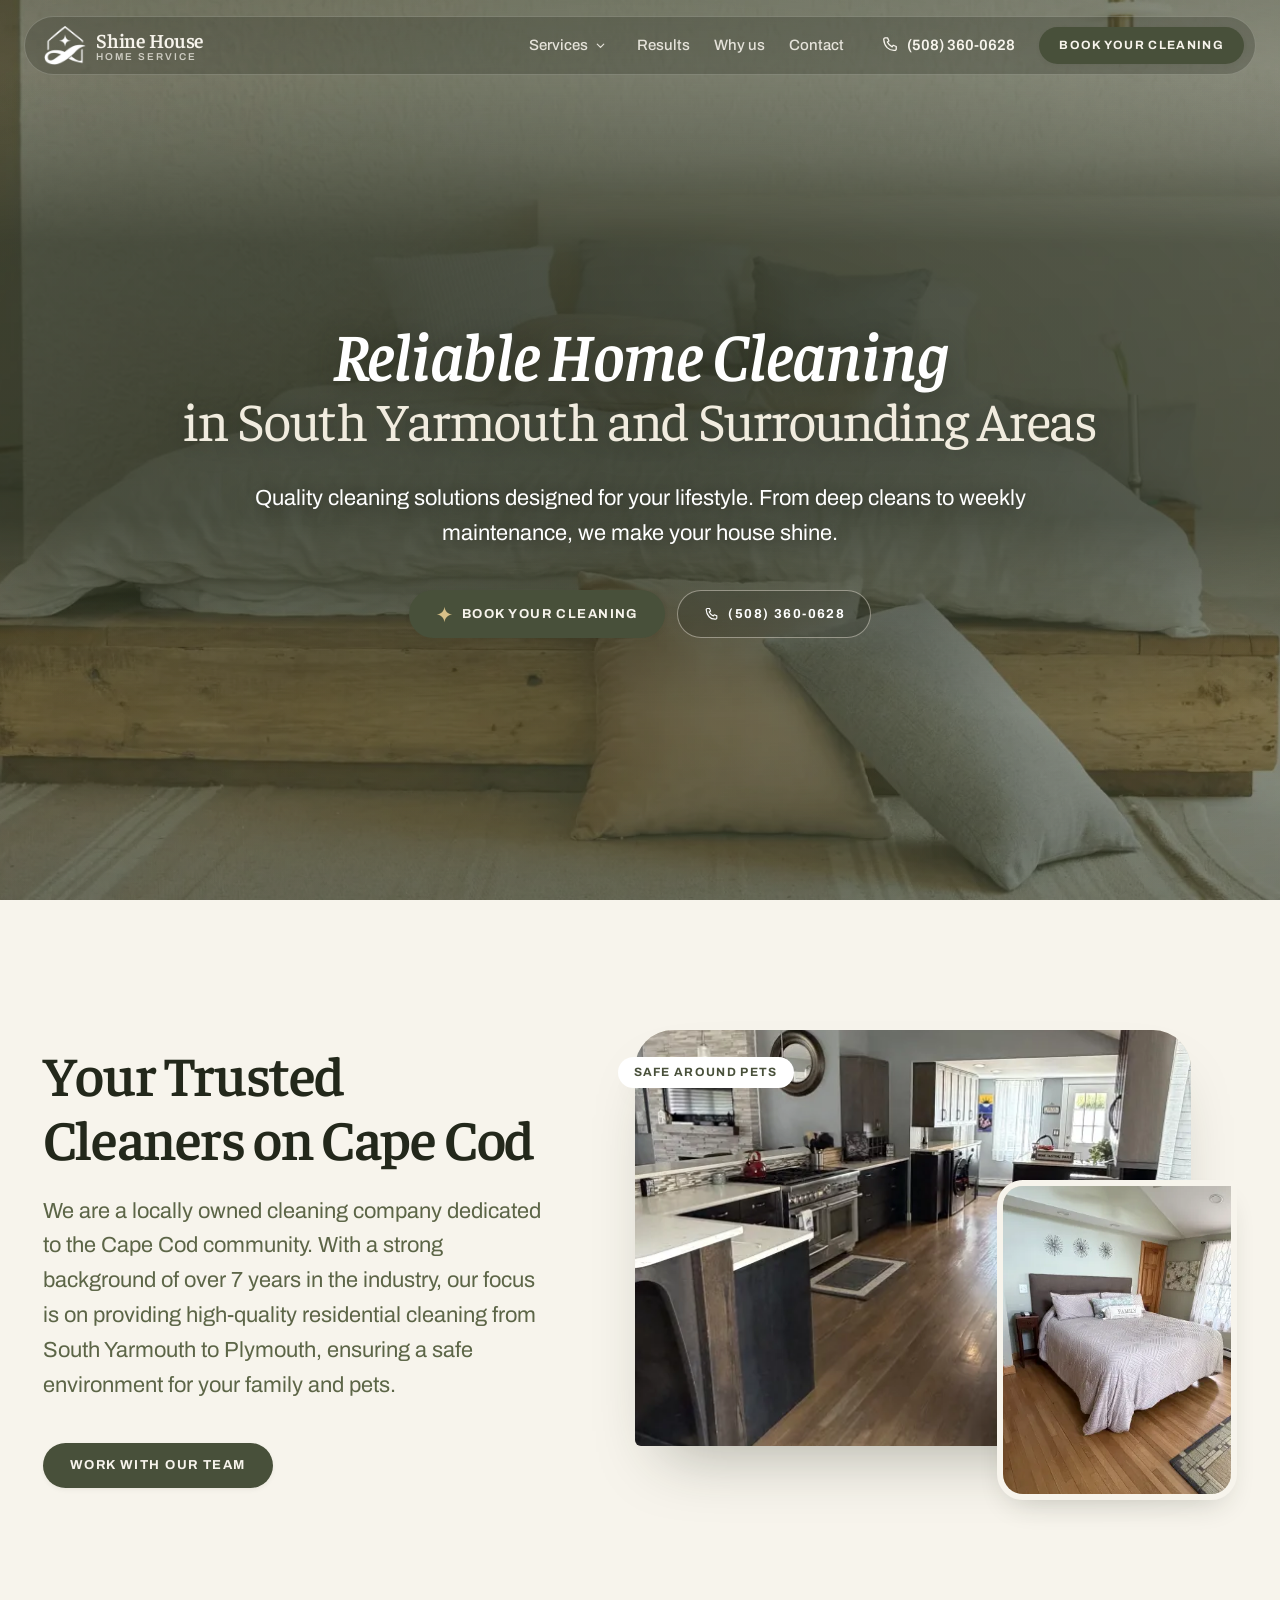
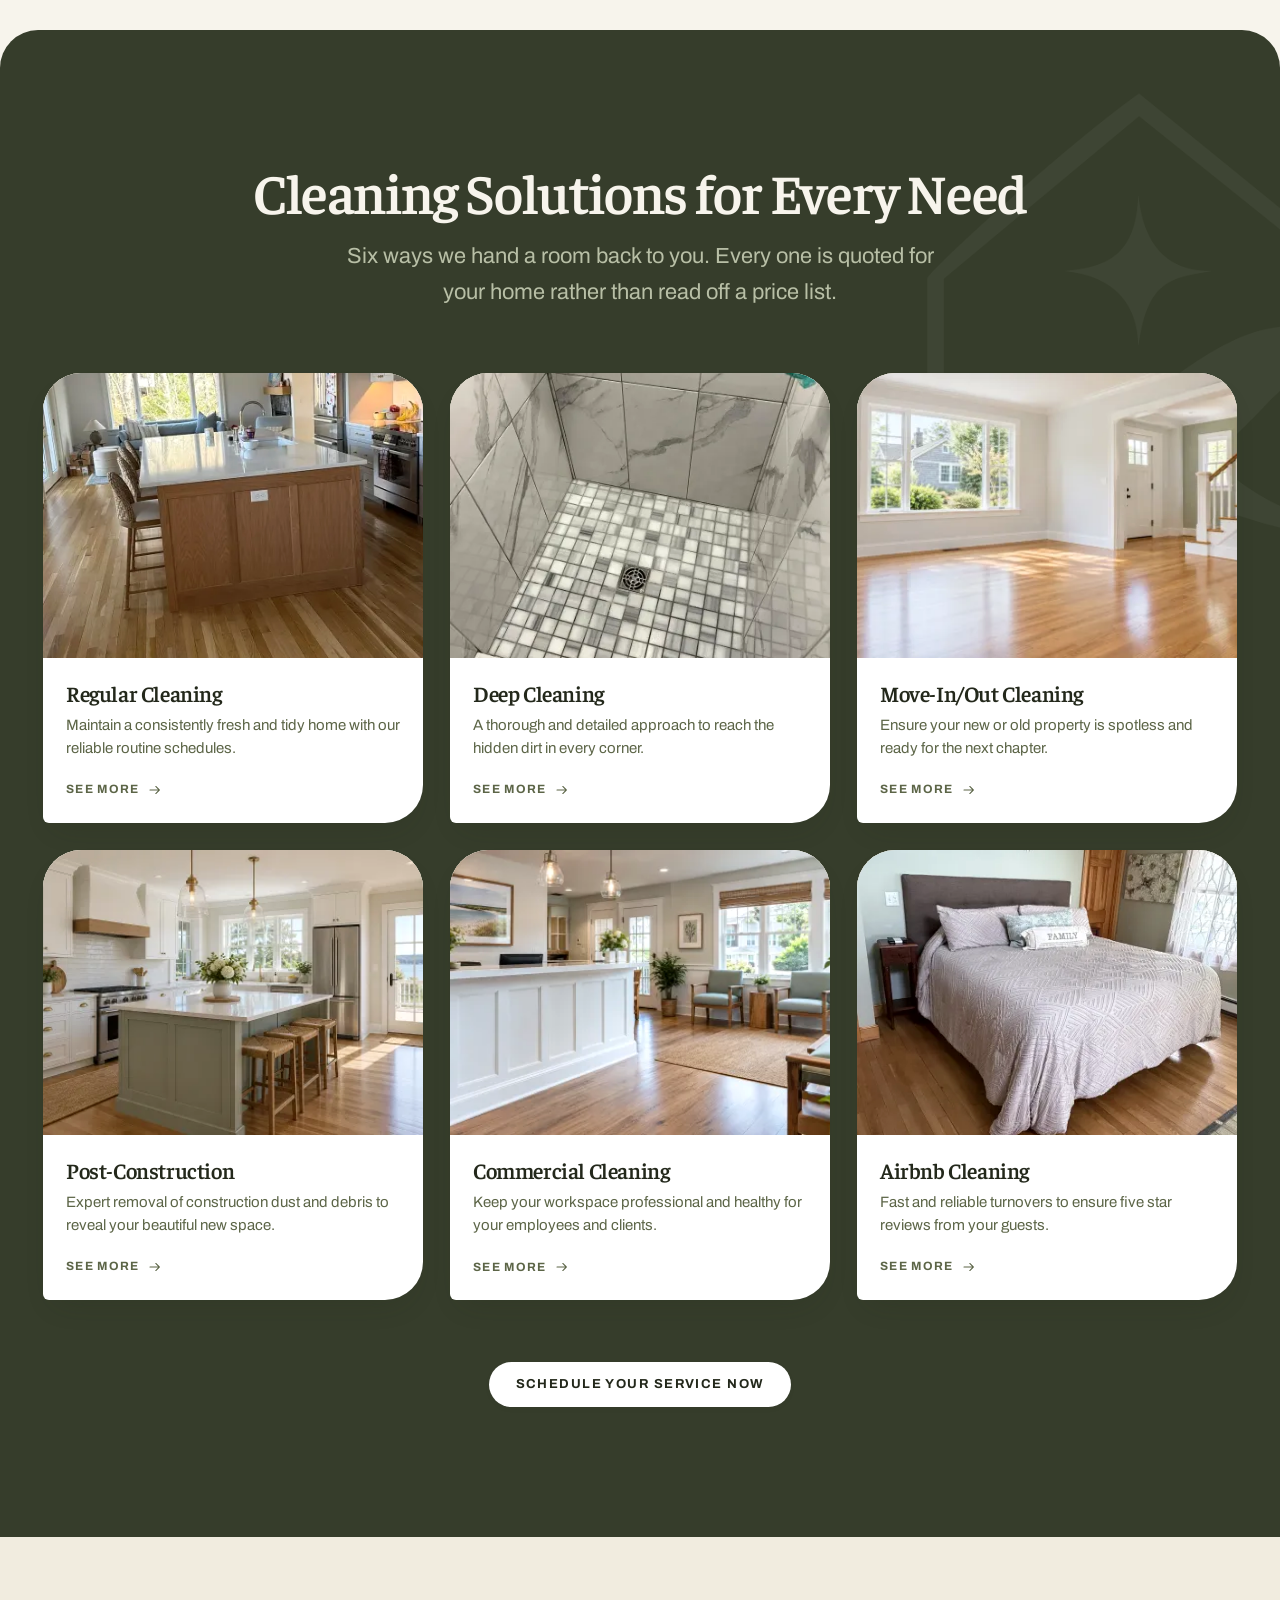
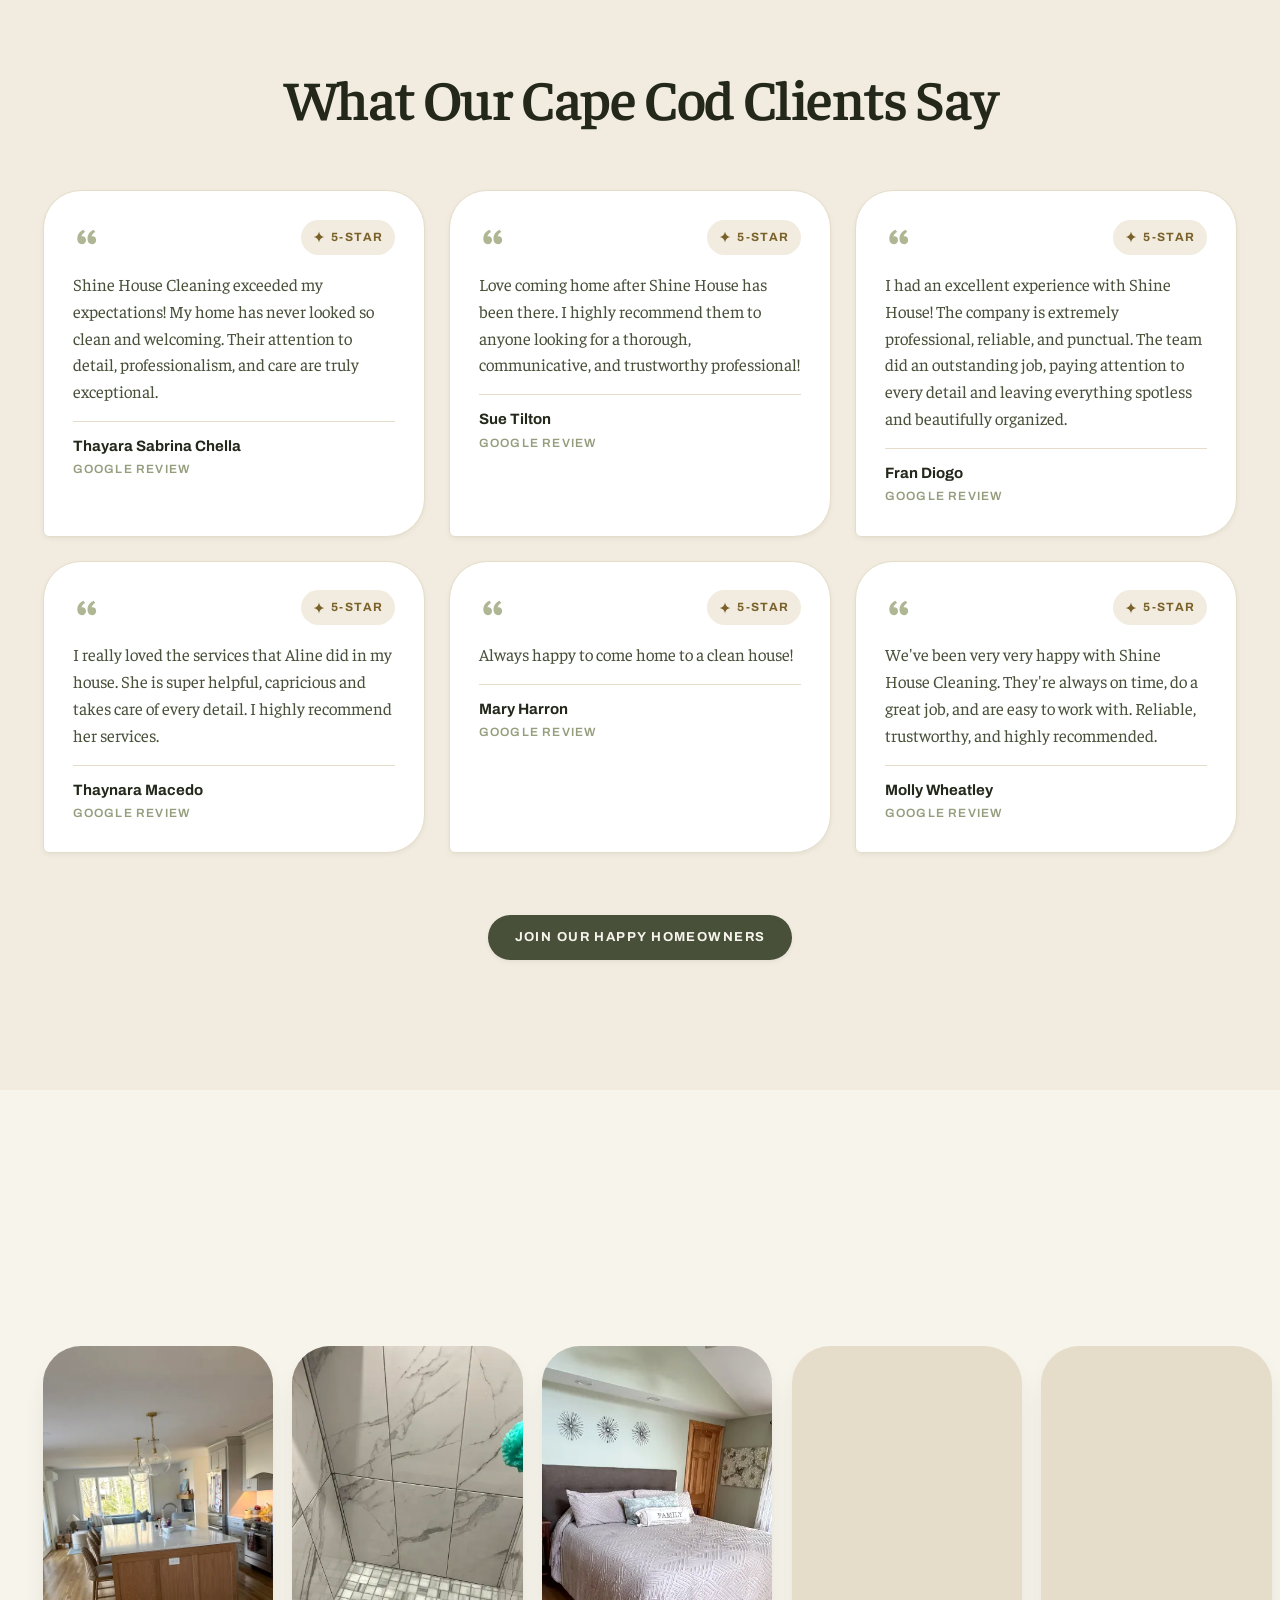
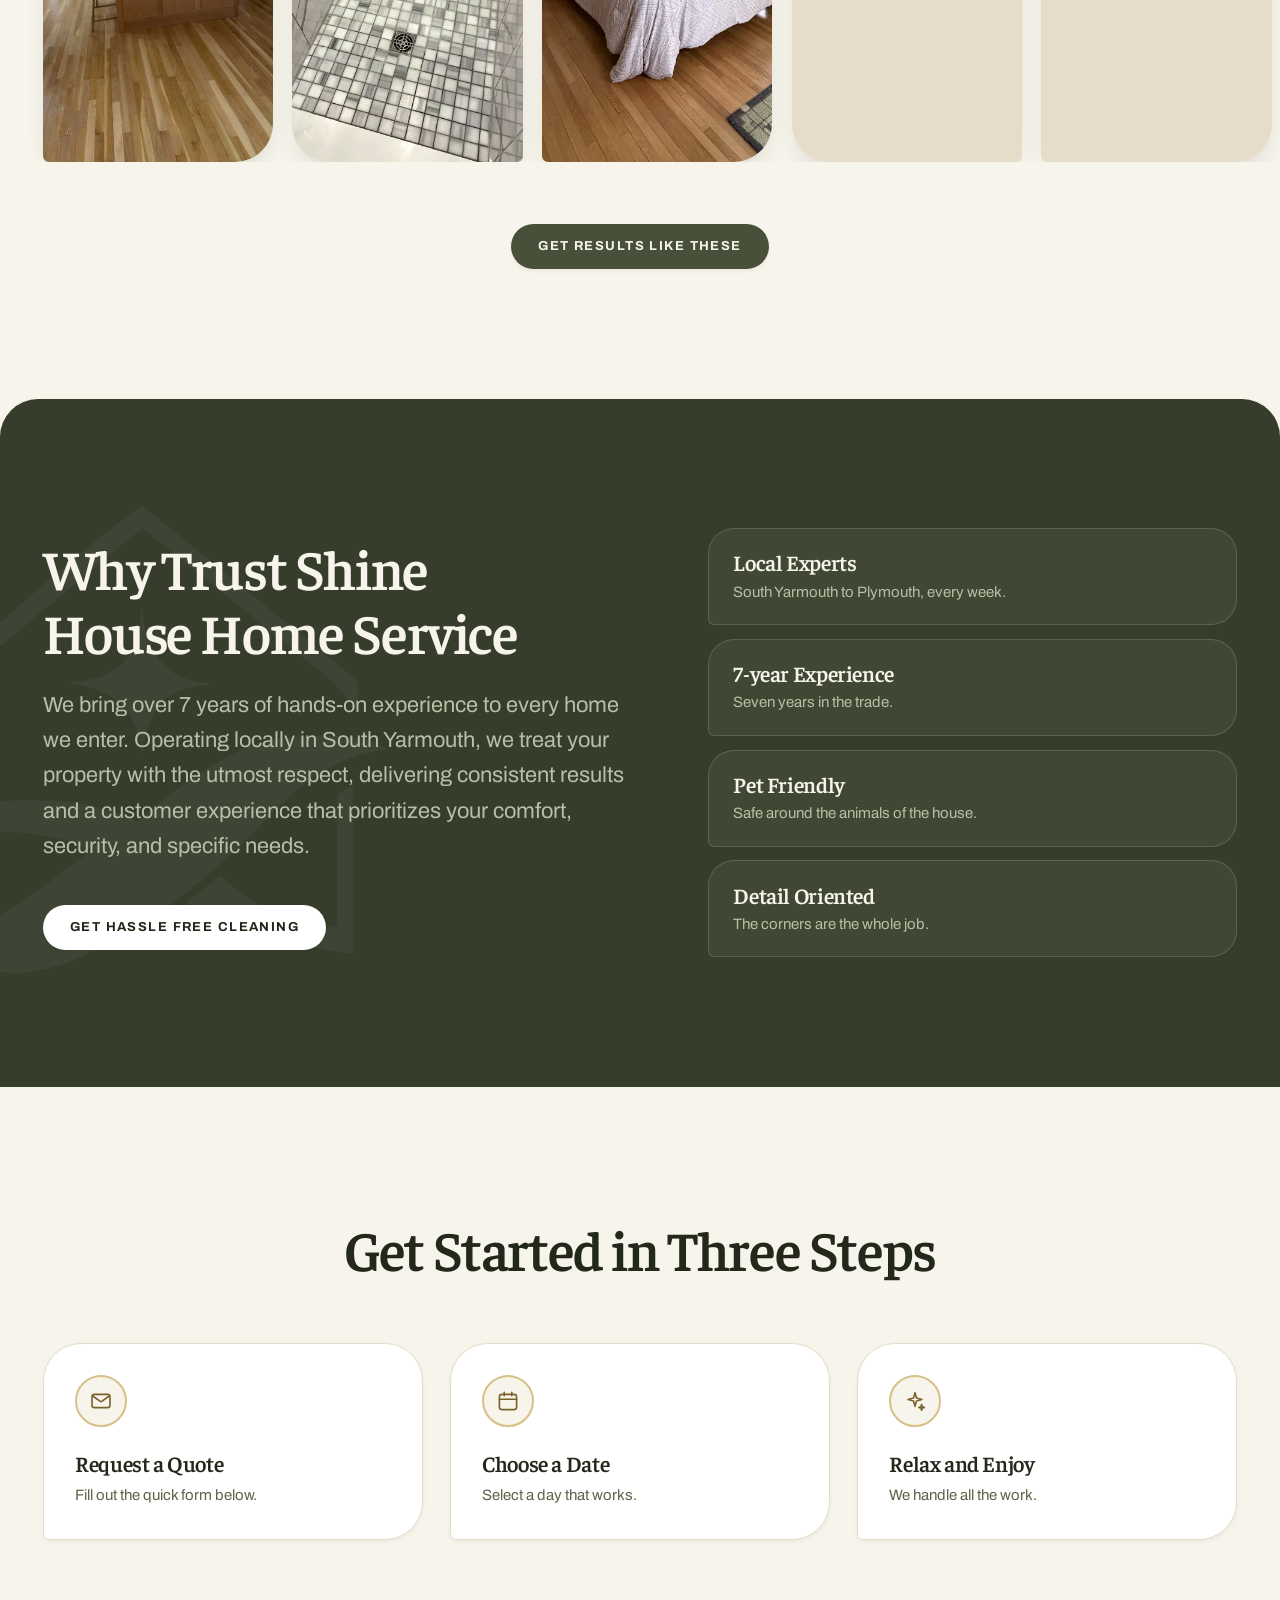
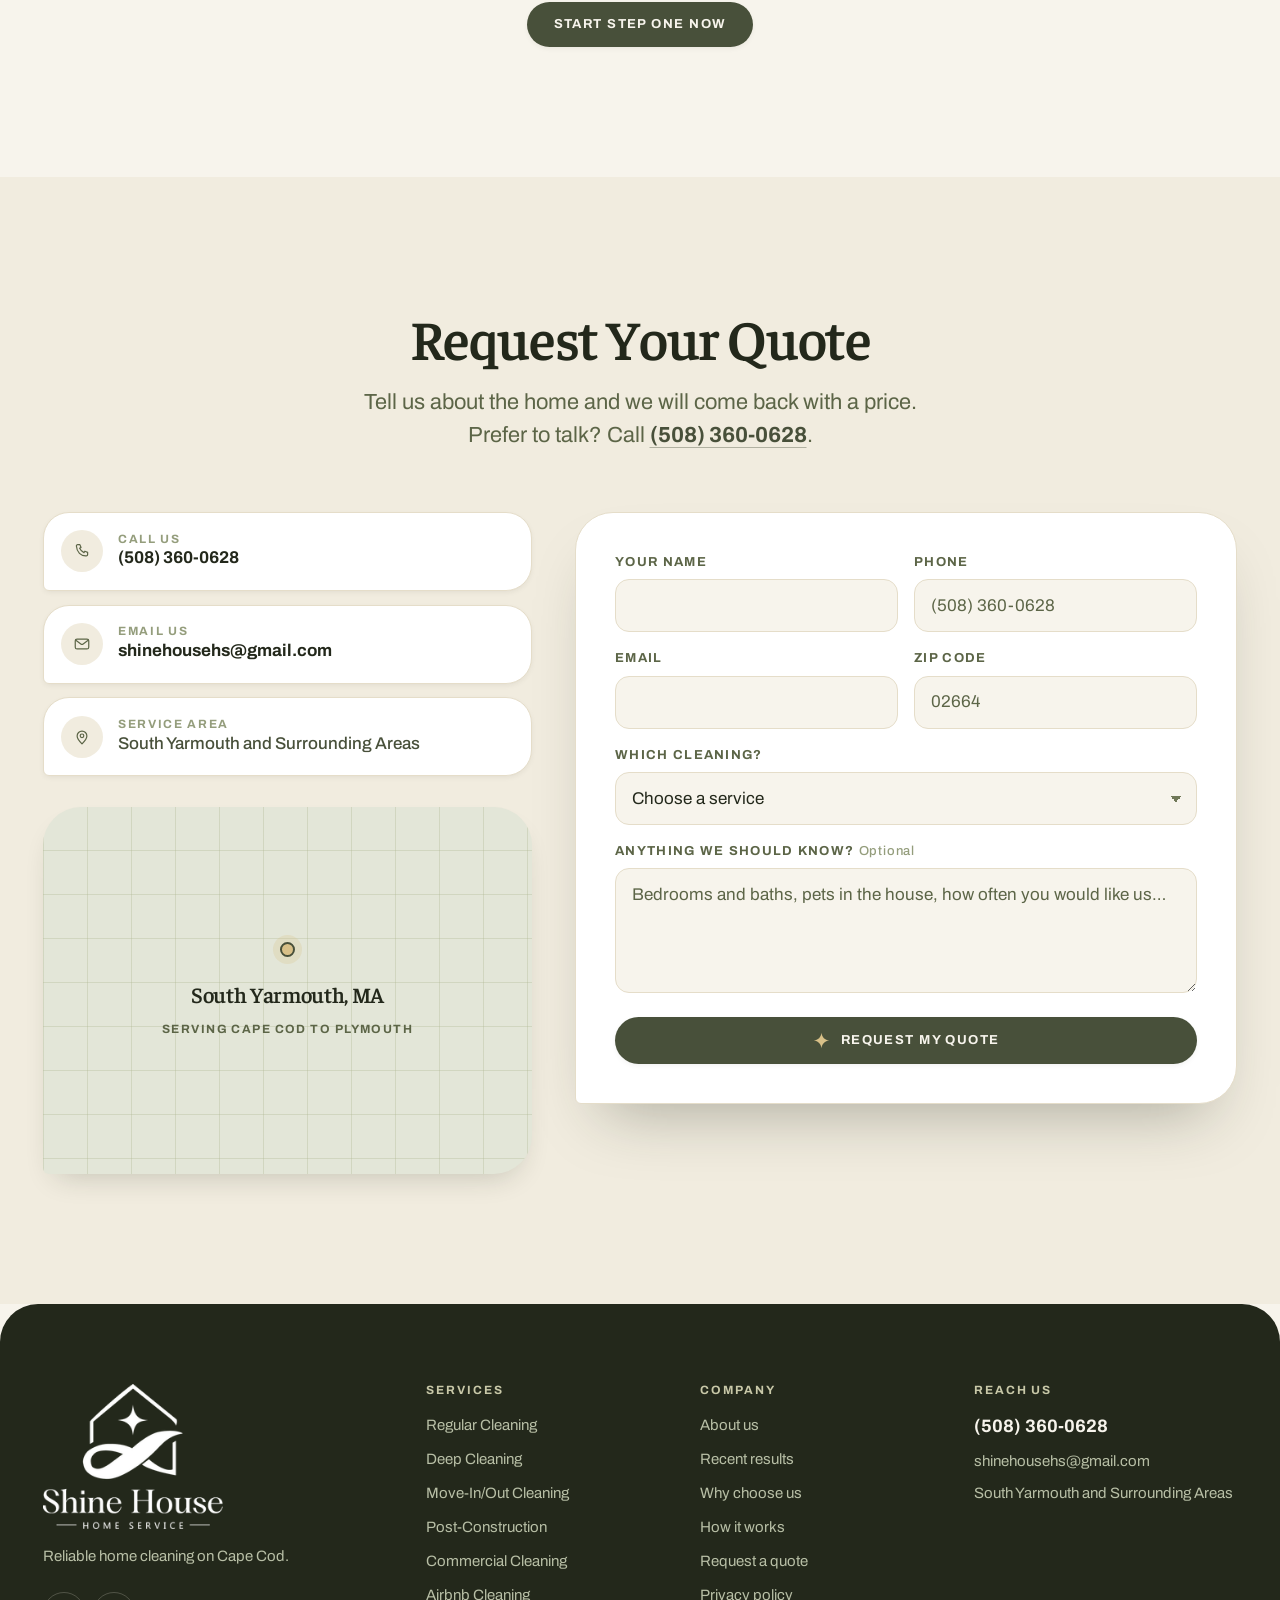
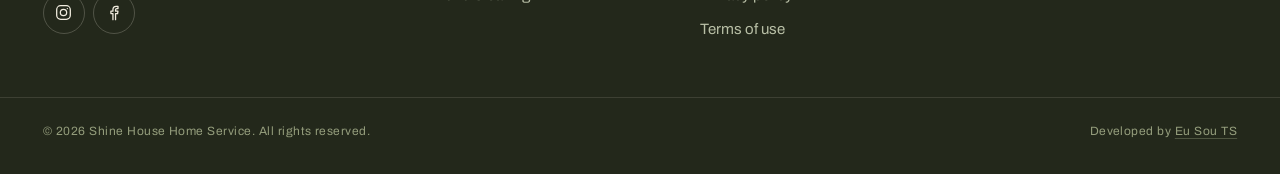
==== commit 5d302a60: "Forward successful form leads without portfolio secrets" ====
--- a/index.html
+++ b/index.html
@@ -1,2 +1,2 @@
-<!DOCTYPE html><html lang="en-US"><head><meta charset="utf-8"><meta name="viewport" content="width=device-width, initial-scale=1"><title>Shine House Home Service | House Cleaning in South Yarmouth, MA</title><meta name="description" content="Locally owned house cleaning on Cape Cod, from South Yarmouth to Plymouth. Regular, deep, move-in/out, post-construction, commercial and Airbnb cleaning. Over 7 years of experience, safe for family and pets."><meta name="author" content="Shine House Home Service"><meta name="robots" content="index,follow,max-image-preview:large,max-snippet:-1,max-video-preview:-1"><meta name="googlebot" content="index,follow,max-image-preview:large,max-snippet:-1,max-video-preview:-1"><link rel="canonical" href="https://shinehousehome.com/"><link rel="alternate" hreflang="en-US" href="https://shinehousehome.com/"><link rel="alternate" hreflang="x-default" href="https://shinehousehome.com/"><link rel="sitemap" type="application/xml" href="/sitemap.xml"><link rel="icon" type="image/png" sizes="32x32" href="favicon-32.png"><link rel="apple-touch-icon" sizes="180x180" href="favicon-180.png"><link rel="manifest" href="/site.webmanifest"><meta name="theme-color" content="#363D2B"><meta name="color-scheme" content="light"><meta property="og:type" content="website"><meta property="og:site_name" content="Shine House Home Service"><meta property="og:title" content="Shine House Home Service | House Cleaning in South Yarmouth, MA"><meta property="og:description" content="Locally owned house cleaning on Cape Cod, from South Yarmouth to Plymouth. Regular, deep, move-in/out, post-construction, commercial and Airbnb cleaning. Over 7 years of experience, safe for family and pets."><meta property="og:url" content="https://shinehousehome.com/"><meta property="og:locale" content="en_US"><meta property="og:image" content="https://shinehousehome.com/assets/hero-made-bed.webp"><meta property="og:image:secure_url" content="https://shinehousehome.com/assets/hero-made-bed.webp"><meta property="og:image:type" content="image/webp"><meta property="og:image:width" content="1800"><meta property="og:image:height" content="1200"><meta property="og:image:alt" content="A bright, freshly prepared Cape Cod home by Shine House Home Service."><meta name="twitter:card" content="summary_large_image"><meta name="twitter:title" content="Shine House Home Service | House Cleaning in South Yarmouth, MA"><meta name="twitter:description" content="Locally owned house cleaning on Cape Cod, from South Yarmouth to Plymouth. Regular, deep, move-in/out, post-construction, commercial and Airbnb cleaning. Over 7 years of experience, safe for family and pets."><meta name="twitter:image" content="https://shinehousehome.com/assets/hero-made-bed.webp"><meta name="twitter:image:alt" content="A bright, freshly prepared Cape Cod home by Shine House Home Service."><script type="application/ld+json">{"@context":"https://schema.org","@graph":[{"@type":["LocalBusiness","HomeAndConstructionBusiness"],"@id":"https://shinehousehome.com/#business","name":"Shine House Home Service","alternateName":"Shine House","description":"Reliable home cleaning on Cape Cod.","url":"https://shinehousehome.com/","telephone":"(508) 360-0628","email":"shinehousehs@gmail.com","founder":{"@type":"Person","name":"Aline de Oliveira do Carmo"},"image":"https://shinehousehome.com/assets/hero-made-bed.webp","logo":"https://shinehousehome.com/assets/mark-olive.png","address":{"@type":"PostalAddress","streetAddress":"22 Winding Brook Rd","addressLocality":"South Yarmouth","addressRegion":"MA","postalCode":"02664","addressCountry":"US"},"areaServed":[{"@type":"City","name":"South Yarmouth, MA"},{"@type":"City","name":"Yarmouth Port, MA"},{"@type":"City","name":"Hyannis, MA"},{"@type":"City","name":"Barnstable, MA"},{"@type":"City","name":"Dennis, MA"},{"@type":"City","name":"Harwich, MA"},{"@type":"City","name":"Chatham, MA"},{"@type":"City","name":"Brewster, MA"},{"@type":"City","name":"Orleans, MA"},{"@type":"City","name":"Eastham, MA"},{"@type":"City","name":"Sandwich, MA"},{"@type":"City","name":"Mashpee, MA"},{"@type":"City","name":"Falmouth, MA"},{"@type":"City","name":"Bourne, MA"},{"@type":"City","name":"Plymouth, MA"}],"sameAs":["https://www.instagram.com/shinehouseservice/","https://www.facebook.com/shinehousehs/"],"contactPoint":{"@type":"ContactPoint","telephone":"(508) 360-0628","email":"shinehousehs@gmail.com","contactType":"customer service","areaServed":"US-MA","availableLanguage":"English"},"hasOfferCatalog":{"@type":"OfferCatalog","name":"Cleaning services","itemListElement":[{"@type":"Offer","itemOffered":{"@type":"Service","name":"Regular Cleaning","url":"https://shinehousehome.com/regular-cleaning/"}},{"@type":"Offer","itemOffered":{"@type":"Service","name":"Deep Cleaning","url":"https://shinehousehome.com/deep-cleaning/"}},{"@type":"Offer","itemOffered":{"@type":"Service","name":"Move-In/Out Cleaning","url":"https://shinehousehome.com/move-in-out-cleaning/"}},{"@type":"Offer","itemOffered":{"@type":"Service","name":"Post-Construction","url":"https://shinehousehome.com/post-construction-cleaning/"}},{"@type":"Offer","itemOffered":{"@type":"Service","name":"Commercial Cleaning","url":"https://shinehousehome.com/commercial-cleaning/"}},{"@type":"Offer","itemOffered":{"@type":"Service","name":"Airbnb Cleaning","url":"https://shinehousehome.com/airbnb-cleaning/"}}]}},{"@type":"WebSite","@id":"https://shinehousehome.com/#website","url":"https://shinehousehome.com/","name":"Shine House Home Service","inLanguage":"en-US","publisher":{"@id":"https://shinehousehome.com/#business"}},{"@type":"WebPage","@id":"https://shinehousehome.com/#webpage","url":"https://shinehousehome.com/","name":"Shine House Home Service | House Cleaning in South Yarmouth, MA","description":"Locally owned house cleaning on Cape Cod, from South Yarmouth to Plymouth. Regular, deep, move-in/out, post-construction, commercial and Airbnb cleaning. Over 7 years of experience, safe for family and pets.","inLanguage":"en-US","isPartOf":{"@id":"https://shinehousehome.com/#website"},"about":{"@id":"https://shinehousehome.com/#business"},"primaryImageOfPage":{"@type":"ImageObject","url":"https://shinehousehome.com/assets/hero-made-bed.webp","caption":"A bright, freshly prepared Cape Cod home by Shine House Home Service."}}]}</script><link rel="stylesheet" href="css/styles.css"></head><body class="no-js"><script>document.body.classList.remove('no-js');</script><a class="skip-link" href="#main">Skip to content</a><header class="nav" data-nav><a class="nav__brand" href="#top" aria-label="Shine House Home Service, home"><span class="nav__mark"><img src="assets/mark-white.webp" srcset="assets/mark-white-96.webp 96w" alt loading="eager" decoding="async" width="573" height="538" class="nav__mark-img nav__mark-img--light"><img src="assets/mark-olive-77.webp" srcset="assets/mark-olive.webp 96w" alt loading="eager" decoding="async" width="573" height="538" class="nav__mark-img nav__mark-img--dark"></span><span class="nav__word"><span class="nav__word-1">Shine House</span><span class="nav__word-2 label">Home Service</span></span></a><nav class="nav__links" aria-label="Primary"><div class="drop" data-drop><button class="drop__trigger" type="button" aria-expanded="false" aria-controls="services-menu" data-drop-trigger>Services<span class="drop__chev" aria-hidden="true"><svg viewBox="0 0 24 24" width="13" height="13" fill="none" stroke="currentColor" stroke-width="2.2" stroke-linecap="round" stroke-linejoin="round"><path d="m6 9.5 6 6 6-6"></path></svg></span></button><div class="drop__menu" id="services-menu" data-drop-menu hidden><ul role="list"><li><a href="/regular-cleaning/"><span class="drop__name">Regular Cleaning</span><svg width="15" height="15" viewBox="0 0 24 24" fill="none" stroke="currentColor" stroke-width="1.6" stroke-linecap="round" stroke-linejoin="round" aria-hidden="true" focusable="false"><path d="M4.5 12h14m0 0-5.3-5.3M18.5 12l-5.3 5.3"></path></svg></a></li><li><a href="/deep-cleaning/"><span class="drop__name">Deep Cleaning</span><svg width="15" height="15" viewBox="0 0 24 24" fill="none" stroke="currentColor" stroke-width="1.6" stroke-linecap="round" stroke-linejoin="round" aria-hidden="true" focusable="false"><path d="M4.5 12h14m0 0-5.3-5.3M18.5 12l-5.3 5.3"></path></svg></a></li><li><a href="/move-in-out-cleaning/"><span class="drop__name">Move-In/Out Cleaning</span><svg width="15" height="15" viewBox="0 0 24 24" fill="none" stroke="currentColor" stroke-width="1.6" stroke-linecap="round" stroke-linejoin="round" aria-hidden="true" focusable="false"><path d="M4.5 12h14m0 0-5.3-5.3M18.5 12l-5.3 5.3"></path></svg></a></li><li><a href="/post-construction-cleaning/"><span class="drop__name">Post-Construction</span><svg width="15" height="15" viewBox="0 0 24 24" fill="none" stroke="currentColor" stroke-width="1.6" stroke-linecap="round" stroke-linejoin="round" aria-hidden="true" focusable="false"><path d="M4.5 12h14m0 0-5.3-5.3M18.5 12l-5.3 5.3"></path></svg></a></li><li><a href="/commercial-cleaning/"><span class="drop__name">Commercial Cleaning</span><svg width="15" height="15" viewBox="0 0 24 24" fill="none" stroke="currentColor" stroke-width="1.6" stroke-linecap="round" stroke-linejoin="round" aria-hidden="true" focusable="false"><path d="M4.5 12h14m0 0-5.3-5.3M18.5 12l-5.3 5.3"></path></svg></a></li><li><a href="/airbnb-cleaning/"><span class="drop__name">Airbnb Cleaning</span><svg width="15" height="15" viewBox="0 0 24 24" fill="none" stroke="currentColor" stroke-width="1.6" stroke-linecap="round" stroke-linejoin="round" aria-hidden="true" focusable="false"><path d="M4.5 12h14m0 0-5.3-5.3M18.5 12l-5.3 5.3"></path></svg></a></li></ul></div></div><a class="nav__link" href="#work">Results</a><a class="nav__link" href="#why">Why us</a><a class="nav__link" href="#quote">Contact</a></nav><div class="nav__actions"><a class="nav__phone" href="tel:+15083600628"><svg width="20" height="20" viewBox="0 0 24 24" fill="none" stroke="currentColor" stroke-width="1.6" stroke-linecap="round" stroke-linejoin="round" aria-hidden="true" focusable="false"><path d="M6.2 3.5h3l1.5 3.7-1.9 1.2a12.4 12.4 0 0 0 5.8 5.8l1.2-1.9 3.7 1.5v3a1.7 1.7 0 0 1-1.9 1.7C10.4 18.9 5.1 13.6 4.5 5.4a1.7 1.7 0 0 1 1.7-1.9Z"></path></svg><span class="tnum">(508) 360-0628</span></a><a class="btn btn--primary btn--md nav__cta" href="#quote"><span class="btn__label">Book your cleaning</span></a><button class="nav__toggle" type="button" aria-expanded="false" aria-controls="nav-panel" data-nav-toggle><span class="visually-hidden">Menu</span><span class="nav__toggle-open"><svg width="22" height="22" viewBox="0 0 24 24" fill="none" stroke="currentColor" stroke-width="1.6" stroke-linecap="round" stroke-linejoin="round" aria-hidden="true" focusable="false"><path d="M4 7.5h16M4 16.5h16"></path></svg></span><span class="nav__toggle-close"><svg width="22" height="22" viewBox="0 0 24 24" fill="none" stroke="currentColor" stroke-width="1.6" stroke-linecap="round" stroke-linejoin="round" aria-hidden="true" focusable="false"><path d="M6.3 6.3l11.4 11.4M17.7 6.3 6.3 17.7"></path></svg></span></button></div></header><div class="panel" id="nav-panel" data-nav-panel hidden><nav class="panel__links" aria-label="Primary, mobile"><div class="panel__group" data-panel-group><button class="panel__row panel__row--trigger" type="button" aria-expanded="false" aria-controls="panel-services" data-panel-trigger>Services<span class="panel__chev" aria-hidden="true"><svg viewBox="0 0 24 24" width="18" height="18" fill="none" stroke="currentColor" stroke-width="2" stroke-linecap="round" stroke-linejoin="round"><path d="m6 9.5 6 6 6-6"></path></svg></span></button><ul class="panel__sub" id="panel-services" role="list" hidden><li><a href="/regular-cleaning/">Regular Cleaning</a></li><li><a href="/deep-cleaning/">Deep Cleaning</a></li><li><a href="/move-in-out-cleaning/">Move-In/Out Cleaning</a></li><li><a href="/post-construction-cleaning/">Post-Construction</a></li><li><a href="/commercial-cleaning/">Commercial Cleaning</a></li><li><a href="/airbnb-cleaning/">Airbnb Cleaning</a></li></ul></div><a class="panel__row" href="#work">Results<svg width="18" height="18" viewBox="0 0 24 24" fill="none" stroke="currentColor" stroke-width="1.6" stroke-linecap="round" stroke-linejoin="round" aria-hidden="true" focusable="false"><path d="M4.5 12h14m0 0-5.3-5.3M18.5 12l-5.3 5.3"></path></svg></a><a class="panel__row" href="#why">Why us<svg width="18" height="18" viewBox="0 0 24 24" fill="none" stroke="currentColor" stroke-width="1.6" stroke-linecap="round" stroke-linejoin="round" aria-hidden="true" focusable="false"><path d="M4.5 12h14m0 0-5.3-5.3M18.5 12l-5.3 5.3"></path></svg></a><a class="panel__row" href="#quote">Contact<svg width="18" height="18" viewBox="0 0 24 24" fill="none" stroke="currentColor" stroke-width="1.6" stroke-linecap="round" stroke-linejoin="round" aria-hidden="true" focusable="false"><path d="M4.5 12h14m0 0-5.3-5.3M18.5 12l-5.3 5.3"></path></svg></a></nav><div class="panel__foot"><a class="panel__phone" href="tel:+15083600628"><svg width="18" height="18" viewBox="0 0 24 24" fill="none" stroke="currentColor" stroke-width="1.6" stroke-linecap="round" stroke-linejoin="round" aria-hidden="true" focusable="false"><path d="M6.2 3.5h3l1.5 3.7-1.9 1.2a12.4 12.4 0 0 0 5.8 5.8l1.2-1.9 3.7 1.5v3a1.7 1.7 0 0 1-1.9 1.7C10.4 18.9 5.1 13.6 4.5 5.4a1.7 1.7 0 0 1 1.7-1.9Z"></path></svg><span class="tnum">(508) 360-0628</span></a><a class="btn btn--primary btn--lg panel__cta" href="#quote"><span class="btn__label">Book your cleaning</span></a></div></div><main id="main"><section class="hero" id="top"><div class="hero__media" data-hero-media><img src="assets/hero-made-bed-1800.webp" srcset="assets/hero-made-bed-900.webp 900w, assets/hero-made-bed-1400.webp 1400w, assets/hero-made-bed-1800.webp 1800w" alt="A bed made up with crisp white linen in a limewashed room, morning light across the covers." sizes="100vw" loading="eager" fetchpriority="high" style="--hero-position:50% 58%" data-hero-img="true" decoding="async" width="1800" height="1200" class="hero__img"><div class="hero__scrim" aria-hidden="true"></div></div><div class="hero__stack"><h1 class="hero__title"><em class="hero__title-main">Reliable Home Cleaning</em><span class="hero__title-sub">in South Yarmouth and Surrounding Areas</span></h1><p class="hero__lead">Quality cleaning solutions designed for your lifestyle. From deep cleans to weekly maintenance, we make your house shine.</p><div class="hero__actions"><a class="btn btn--primary btn--lg" href="#quote"><span class="btn__mark"><svg width="17" height="17" viewBox="0 0 24 24" fill="currentColor" stroke="none" stroke-width="1.6" stroke-linecap="round" stroke-linejoin="round" aria-hidden="true" focusable="false"><path d="M12 1c.62 6.2 4.8 10.38 11 11-6.2.62-10.38 4.8-11 11-.62-6.2-4.8-10.38-11-11 6.2-.62 10.38-4.8 11-11Z"></path></svg></span><span class="btn__label">Book your cleaning</span></a><a class="hero__call" href="tel:+15083600628"><svg width="17" height="17" viewBox="0 0 24 24" fill="none" stroke="currentColor" stroke-width="1.6" stroke-linecap="round" stroke-linejoin="round" aria-hidden="true" focusable="false"><path d="M6.2 3.5h3l1.5 3.7-1.9 1.2a12.4 12.4 0 0 0 5.8 5.8l1.2-1.9 3.7 1.5v3a1.7 1.7 0 0 1-1.9 1.7C10.4 18.9 5.1 13.6 4.5 5.4a1.7 1.7 0 0 1 1.7-1.9Z"></path></svg><span class="tnum">(508) 360-0628</span></a></div></div></section><section class="about section" id="about"><div class="wrap about__grid"><div class="about__text"><h2 class="about__title" data-rise>Your Trusted Cleaners on Cape Cod</h2><p class="about__body" data-rise style="--rise-delay:90ms">We are a locally owned cleaning company dedicated to the Cape Cod community. With a strong background of over 7 years in the industry, our focus is on providing high-quality residential cleaning from South Yarmouth to Plymouth, ensuring a safe environment for your family and pets.</p><div class="about__cta" data-rise style="--rise-delay:180ms"><a class="btn btn--primary btn--lg" href="#quote"><span class="btn__label">Work with our team</span></a></div></div><figure class="about__plates" data-rise style="--rise-delay:120ms; --rise-y:26px"><div class="about__plate about__plate--main"><img src="assets/gallery-open-kitchen-1350.webp" srcset="assets/gallery-open-kitchen-560.webp 560w, assets/gallery-open-kitchen.webp 900w, assets/gallery-open-kitchen-1350.webp 1350w" alt="An open residential kitchen with clean counters, appliances and wood floors." sizes="(max-width: 900px) 92vw, 42vw" loading="lazy" decoding="async" width="1350" height="1800" class="about__img"></div><div class="about__plate about__plate--detail"><img src="assets/gallery-bedroom-suite-12.webp" srcset="assets/gallery-bedroom-suite-320.webp 320w, assets/gallery-bedroom-suite-560.webp 560w" alt="A guest bedroom with fresh bedding, clean wood floors and bedside tables." sizes="(max-width: 900px) 40vw, 18vw" loading="lazy" decoding="async" width="1350" height="1800" class="about__img"></div><figcaption class="about__tag">Safe around pets</figcaption></figure></div></section><section class="services section band-poche" id="services"><div class="mark mark--right" style="--mark-size:clamp(18rem, 14rem + 22vw, 34rem); --mark-opacity:0.045; --mark-top:20%;" aria-hidden="true"><img src="assets/mark-white.webp" srcset="assets/mark-white-420.webp 420w, assets/mark-white.webp 573w" alt sizes="34rem" loading="lazy" decoding="async" width="573" height="538" class="mark__img"></div><div class="wrap"><header class="services__head"><h2 data-rise>Cleaning Solutions for Every Need</h2><p class="services__note" data-rise style="--rise-delay:80ms">Six ways we hand a room back to you. Every one is quoted for your home rather than read off a price list.</p></header><ul class="services__grid" role="list"><li class="card" data-rise style="--rise-delay:60ms"><a class="card__link" href="/regular-cleaning/"><div class="card__media"><img src="assets/service-regular-900.webp" srcset="assets/service-regular-420.webp 420w, assets/service-regular.webp 700w, assets/service-regular-900.webp 900w" alt="A clean residential kitchen with appliances, counters and floors in order." sizes="(max-width: 700px) 92vw, (max-width: 1080px) 44vw, 30vw" style="--image-position:48% 58%" loading="lazy" decoding="async" width="900" height="1600" class="card__img"></div><div class="card__body"><h3 class="card__title">Regular Cleaning</h3><p class="card__text">Maintain a consistently fresh and tidy home with our reliable routine schedules.</p><span class="card__action">See more <svg width="16" height="16" viewBox="0 0 24 24" fill="none" stroke="currentColor" stroke-width="1.6" stroke-linecap="round" stroke-linejoin="round" aria-hidden="true" focusable="false"><path d="M4.5 12h14m0 0-5.3-5.3M18.5 12l-5.3 5.3"></path></svg></span></div></a></li><li class="card" data-rise style="--rise-delay:130ms"><a class="card__link" href="/deep-cleaning/"><div class="card__media"><img src="assets/service-deep-103.webp" srcset="assets/service-deep.webp 420w, assets/service-deep-700.webp 700w, assets/service-deep-1000.webp 1000w" alt="A tiled shower with clean marble-look walls, mosaic floor and drain." sizes="(max-width: 700px) 92vw, (max-width: 1080px) 44vw, 30vw" style="--image-position:50% 70%" loading="lazy" decoding="async" width="1200" height="1600" class="card__img"></div><div class="card__body"><h3 class="card__title">Deep Cleaning</h3><p class="card__text">A thorough and detailed approach to reach the hidden dirt in every corner.</p><span class="card__action">See more <svg width="16" height="16" viewBox="0 0 24 24" fill="none" stroke="currentColor" stroke-width="1.6" stroke-linecap="round" stroke-linejoin="round" aria-hidden="true" focusable="false"><path d="M4.5 12h14m0 0-5.3-5.3M18.5 12l-5.3 5.3"></path></svg></span></div></a></li><li class="card" data-rise style="--rise-delay:200ms"><a class="card__link" href="/move-in-out-cleaning/"><div class="card__media"><img src="assets/service-move-106.webp" srcset="assets/service-move-420.webp 420w, assets/service-move-700.webp 700w, assets/service-move-1000.webp 1000w" alt="A clean empty living room with polished wood floors and daylight through large windows." sizes="(max-width: 700px) 92vw, (max-width: 1080px) 44vw, 30vw" style="--image-position:50% 52%" loading="lazy" decoding="async" width="1511" height="1041" class="card__img"></div><div class="card__body"><h3 class="card__title">Move-In/Out Cleaning</h3><p class="card__text">Ensure your new or old property is spotless and ready for the next chapter.</p><span class="card__action">See more <svg width="16" height="16" viewBox="0 0 24 24" fill="none" stroke="currentColor" stroke-width="1.6" stroke-linecap="round" stroke-linejoin="round" aria-hidden="true" focusable="false"><path d="M4.5 12h14m0 0-5.3-5.3M18.5 12l-5.3 5.3"></path></svg></span></div></a></li><li class="card" data-rise style="--rise-delay:270ms"><a class="card__link" href="/post-construction-cleaning/"><div class="card__media"><img src="assets/service-construction-96.webp" srcset="assets/service-construction-420.webp 420w, assets/service-construction-700.webp 700w, assets/service-construction-1000.webp 1000w" alt="A freshly finished kitchen with a clean island, white cabinetry and polished floors." sizes="(max-width: 700px) 92vw, (max-width: 1080px) 44vw, 30vw" style="--image-position:50% 56%" loading="lazy" decoding="async" width="1536" height="1024" class="card__img"></div><div class="card__body"><h3 class="card__title">Post-Construction</h3><p class="card__text">Expert removal of construction dust and debris to reveal your beautiful new space.</p><span class="card__action">See more <svg width="16" height="16" viewBox="0 0 24 24" fill="none" stroke="currentColor" stroke-width="1.6" stroke-linecap="round" stroke-linejoin="round" aria-hidden="true" focusable="false"><path d="M4.5 12h14m0 0-5.3-5.3M18.5 12l-5.3 5.3"></path></svg></span></div></a></li><li class="card" data-rise style="--rise-delay:340ms"><a class="card__link" href="/commercial-cleaning/"><div class="card__media"><img src="assets/service-commercial-90.webp" srcset="assets/service-commercial-420.webp 420w, assets/service-commercial.webp 700w, assets/service-commercial-1000.webp 1000w" alt="A tidy small office reception area with clean floors, desks and counters." sizes="(max-width: 700px) 92vw, (max-width: 1080px) 44vw, 30vw" style="--image-position:52% 56%" loading="lazy" decoding="async" width="1536" height="1024" class="card__img"></div><div class="card__body"><h3 class="card__title">Commercial Cleaning</h3><p class="card__text">Keep your workspace professional and healthy for your employees and clients.</p><span class="card__action">See more <svg width="16" height="16" viewBox="0 0 24 24" fill="none" stroke="currentColor" stroke-width="1.6" stroke-linecap="round" stroke-linejoin="round" aria-hidden="true" focusable="false"><path d="M4.5 12h14m0 0-5.3-5.3M18.5 12l-5.3 5.3"></path></svg></span></div></a></li><li class="card" data-rise style="--rise-delay:410ms"><a class="card__link" href="/airbnb-cleaning/"><div class="card__media"><img src="assets/service-airbnb-1350.webp" srcset="assets/service-airbnb.webp 420w, assets/service-airbnb-700.webp 700w, assets/service-airbnb-1000.webp 1000w" alt="A guest bedroom made with clean bedding and bedside tables ready for arrival." sizes="(max-width: 700px) 92vw, (max-width: 1080px) 44vw, 30vw" style="--image-position:50% 54%" loading="lazy" decoding="async" width="1350" height="1800" class="card__img"></div><div class="card__body"><h3 class="card__title">Airbnb Cleaning</h3><p class="card__text">Fast and reliable turnovers to ensure five star reviews from your guests.</p><span class="card__action">See more <svg width="16" height="16" viewBox="0 0 24 24" fill="none" stroke="currentColor" stroke-width="1.6" stroke-linecap="round" stroke-linejoin="round" aria-hidden="true" focusable="false"><path d="M4.5 12h14m0 0-5.3-5.3M18.5 12l-5.3 5.3"></path></svg></span></div></a></li></ul><div class="services__cta" data-rise><a class="btn btn--onDark btn--lg" href="#quote"><span class="btn__label">Schedule your service now</span></a></div></div></section><section class="reviews section band-sand" id="reviews"><div class="wrap"><header class="reviews__head"><h2 data-rise>What Our Cape Cod Clients Say</h2></header><ul class="reviews__grid" role="list"><li class="review" data-rise style="--rise-delay:60ms"><div class="review__top"><span class="review__mark" aria-hidden="true"><svg width="26" height="26" viewBox="0 0 24 24" fill="currentColor" stroke="none" stroke-width="1.6" stroke-linecap="round" stroke-linejoin="round" aria-hidden="true" focusable="false"><path d="M9.6 5.4c-3.5 1.5-5.6 4.4-5.6 8.2 0 3 1.7 5 4.2 5 2.2 0 3.8-1.6 3.8-3.7 0-2-1.4-3.5-3.3-3.5-.4 0-.8.1-1 .2.4-1.9 1.7-3.4 3.5-4.3l-1.6-1.9Zm9.4 0c-3.5 1.5-5.6 4.4-5.6 8.2 0 3 1.7 5 4.2 5 2.2 0 3.8-1.6 3.8-3.7 0-2-1.4-3.5-3.3-3.5-.4 0-.8.1-1 .2.4-1.9 1.7-3.4 3.5-4.3L19 5.4Z"></path></svg></span><span class="review__rating" aria-label="5-star Google review"><svg width="12" height="12" viewBox="0 0 24 24" fill="currentColor" stroke="none" stroke-width="1.6" stroke-linecap="round" stroke-linejoin="round" aria-hidden="true" focusable="false"><path d="M12 1c.62 6.2 4.8 10.38 11 11-6.2.62-10.38 4.8-11 11-.62-6.2-4.8-10.38-11-11 6.2-.62 10.38-4.8 11-11Z"></path></svg><span>5-star</span></span></div><blockquote class="review__text">Shine House Cleaning exceeded my expectations! My home has never looked so clean and welcoming. Their attention to detail, professionalism, and care are truly exceptional.</blockquote><footer class="review__by"><span class="review__name">Thayara Sabrina Chella</span><span class="review__source">Google review</span></footer></li><li class="review" data-rise style="--rise-delay:140ms"><div class="review__top"><span class="review__mark" aria-hidden="true"><svg width="26" height="26" viewBox="0 0 24 24" fill="currentColor" stroke="none" stroke-width="1.6" stroke-linecap="round" stroke-linejoin="round" aria-hidden="true" focusable="false"><path d="M9.6 5.4c-3.5 1.5-5.6 4.4-5.6 8.2 0 3 1.7 5 4.2 5 2.2 0 3.8-1.6 3.8-3.7 0-2-1.4-3.5-3.3-3.5-.4 0-.8.1-1 .2.4-1.9 1.7-3.4 3.5-4.3l-1.6-1.9Zm9.4 0c-3.5 1.5-5.6 4.4-5.6 8.2 0 3 1.7 5 4.2 5 2.2 0 3.8-1.6 3.8-3.7 0-2-1.4-3.5-3.3-3.5-.4 0-.8.1-1 .2.4-1.9 1.7-3.4 3.5-4.3L19 5.4Z"></path></svg></span><span class="review__rating" aria-label="5-star Google review"><svg width="12" height="12" viewBox="0 0 24 24" fill="currentColor" stroke="none" stroke-width="1.6" stroke-linecap="round" stroke-linejoin="round" aria-hidden="true" focusable="false"><path d="M12 1c.62 6.2 4.8 10.38 11 11-6.2.62-10.38 4.8-11 11-.62-6.2-4.8-10.38-11-11 6.2-.62 10.38-4.8 11-11Z"></path></svg><span>5-star</span></span></div><blockquote class="review__text">Love coming home after Shine House has been there. I highly recommend them to anyone looking for a thorough, communicative, and trustworthy professional!</blockquote><footer class="review__by"><span class="review__name">Sue Tilton</span><span class="review__source">Google review</span></footer></li><li class="review" data-rise style="--rise-delay:220ms"><div class="review__top"><span class="review__mark" aria-hidden="true"><svg width="26" height="26" viewBox="0 0 24 24" fill="currentColor" stroke="none" stroke-width="1.6" stroke-linecap="round" stroke-linejoin="round" aria-hidden="true" focusable="false"><path d="M9.6 5.4c-3.5 1.5-5.6 4.4-5.6 8.2 0 3 1.7 5 4.2 5 2.2 0 3.8-1.6 3.8-3.7 0-2-1.4-3.5-3.3-3.5-.4 0-.8.1-1 .2.4-1.9 1.7-3.4 3.5-4.3l-1.6-1.9Zm9.4 0c-3.5 1.5-5.6 4.4-5.6 8.2 0 3 1.7 5 4.2 5 2.2 0 3.8-1.6 3.8-3.7 0-2-1.4-3.5-3.3-3.5-.4 0-.8.1-1 .2.4-1.9 1.7-3.4 3.5-4.3L19 5.4Z"></path></svg></span><span class="review__rating" aria-label="5-star Google review"><svg width="12" height="12" viewBox="0 0 24 24" fill="currentColor" stroke="none" stroke-width="1.6" stroke-linecap="round" stroke-linejoin="round" aria-hidden="true" focusable="false"><path d="M12 1c.62 6.2 4.8 10.38 11 11-6.2.62-10.38 4.8-11 11-.62-6.2-4.8-10.38-11-11 6.2-.62 10.38-4.8 11-11Z"></path></svg><span>5-star</span></span></div><blockquote class="review__text">I had an excellent experience with Shine House! The company is extremely professional, reliable, and punctual. The team did an outstanding job, paying attention to every detail and leaving everything spotless and beautifully organized.</blockquote><footer class="review__by"><span class="review__name">Fran Diogo</span><span class="review__source">Google review</span></footer></li><li class="review" data-rise style="--rise-delay:300ms"><div class="review__top"><span class="review__mark" aria-hidden="true"><svg width="26" height="26" viewBox="0 0 24 24" fill="currentColor" stroke="none" stroke-width="1.6" stroke-linecap="round" stroke-linejoin="round" aria-hidden="true" focusable="false"><path d="M9.6 5.4c-3.5 1.5-5.6 4.4-5.6 8.2 0 3 1.7 5 4.2 5 2.2 0 3.8-1.6 3.8-3.7 0-2-1.4-3.5-3.3-3.5-.4 0-.8.1-1 .2.4-1.9 1.7-3.4 3.5-4.3l-1.6-1.9Zm9.4 0c-3.5 1.5-5.6 4.4-5.6 8.2 0 3 1.7 5 4.2 5 2.2 0 3.8-1.6 3.8-3.7 0-2-1.4-3.5-3.3-3.5-.4 0-.8.1-1 .2.4-1.9 1.7-3.4 3.5-4.3L19 5.4Z"></path></svg></span><span class="review__rating" aria-label="5-star Google review"><svg width="12" height="12" viewBox="0 0 24 24" fill="currentColor" stroke="none" stroke-width="1.6" stroke-linecap="round" stroke-linejoin="round" aria-hidden="true" focusable="false"><path d="M12 1c.62 6.2 4.8 10.38 11 11-6.2.62-10.38 4.8-11 11-.62-6.2-4.8-10.38-11-11 6.2-.62 10.38-4.8 11-11Z"></path></svg><span>5-star</span></span></div><blockquote class="review__text">I really loved the services that Aline did in my house. She is super helpful, capricious and takes care of every detail. I highly recommend her services.</blockquote><footer class="review__by"><span class="review__name">Thaynara Macedo</span><span class="review__source">Google review</span></footer></li><li class="review" data-rise style="--rise-delay:380ms"><div class="review__top"><span class="review__mark" aria-hidden="true"><svg width="26" height="26" viewBox="0 0 24 24" fill="currentColor" stroke="none" stroke-width="1.6" stroke-linecap="round" stroke-linejoin="round" aria-hidden="true" focusable="false"><path d="M9.6 5.4c-3.5 1.5-5.6 4.4-5.6 8.2 0 3 1.7 5 4.2 5 2.2 0 3.8-1.6 3.8-3.7 0-2-1.4-3.5-3.3-3.5-.4 0-.8.1-1 .2.4-1.9 1.7-3.4 3.5-4.3l-1.6-1.9Zm9.4 0c-3.5 1.5-5.6 4.4-5.6 8.2 0 3 1.7 5 4.2 5 2.2 0 3.8-1.6 3.8-3.7 0-2-1.4-3.5-3.3-3.5-.4 0-.8.1-1 .2.4-1.9 1.7-3.4 3.5-4.3L19 5.4Z"></path></svg></span><span class="review__rating" aria-label="5-star Google review"><svg width="12" height="12" viewBox="0 0 24 24" fill="currentColor" stroke="none" stroke-width="1.6" stroke-linecap="round" stroke-linejoin="round" aria-hidden="true" focusable="false"><path d="M12 1c.62 6.2 4.8 10.38 11 11-6.2.62-10.38 4.8-11 11-.62-6.2-4.8-10.38-11-11 6.2-.62 10.38-4.8 11-11Z"></path></svg><span>5-star</span></span></div><blockquote class="review__text">Always happy to come home to a clean house!</blockquote><footer class="review__by"><span class="review__name">Mary Harron</span><span class="review__source">Google review</span></footer></li><li class="review" data-rise style="--rise-delay:460ms"><div class="review__top"><span class="review__mark" aria-hidden="true"><svg width="26" height="26" viewBox="0 0 24 24" fill="currentColor" stroke="none" stroke-width="1.6" stroke-linecap="round" stroke-linejoin="round" aria-hidden="true" focusable="false"><path d="M9.6 5.4c-3.5 1.5-5.6 4.4-5.6 8.2 0 3 1.7 5 4.2 5 2.2 0 3.8-1.6 3.8-3.7 0-2-1.4-3.5-3.3-3.5-.4 0-.8.1-1 .2.4-1.9 1.7-3.4 3.5-4.3l-1.6-1.9Zm9.4 0c-3.5 1.5-5.6 4.4-5.6 8.2 0 3 1.7 5 4.2 5 2.2 0 3.8-1.6 3.8-3.7 0-2-1.4-3.5-3.3-3.5-.4 0-.8.1-1 .2.4-1.9 1.7-3.4 3.5-4.3L19 5.4Z"></path></svg></span><span class="review__rating" aria-label="5-star Google review"><svg width="12" height="12" viewBox="0 0 24 24" fill="currentColor" stroke="none" stroke-width="1.6" stroke-linecap="round" stroke-linejoin="round" aria-hidden="true" focusable="false"><path d="M12 1c.62 6.2 4.8 10.38 11 11-6.2.62-10.38 4.8-11 11-.62-6.2-4.8-10.38-11-11 6.2-.62 10.38-4.8 11-11Z"></path></svg><span>5-star</span></span></div><blockquote class="review__text">We&#39;ve been very very happy with Shine House Cleaning. They&#39;re always on time, do a great job, and are easy to work with. Reliable, trustworthy, and highly recommended.</blockquote><footer class="review__by"><span class="review__name">Molly Wheatley</span><span class="review__source">Google review</span></footer></li></ul><div class="reviews__cta" data-rise><a class="btn btn--primary btn--lg" href="#quote"><span class="btn__label">Join our happy homeowners</span></a></div></div></section><section class="work section" id="work"><div class="wrap"><header class="work__head"><h2 data-rise>Our Recent Cleaning Results</h2></header></div><div class="strip" data-strip tabindex="0" role="region" aria-label="Recent cleaning results, scrollable"><ul class="strip__grid" role="list"><li class="tile tile--tall" data-rise style="--rise-delay:60ms"><button class="tile__btn" type="button" data-open data-full="assets/gallery-kitchen-island-19.webp" data-room="Kitchen island" data-desc="Island, sink and flooring ready for the day." data-alt="A clean kitchen island with a sink, wood floor and daylight through the windows." aria-label="Open the kitchen island photograph" style="--image-position:50% 54%"><img src="assets/gallery-kitchen-island.webp" srcset="assets/gallery-kitchen-island-520.webp 520w, assets/gallery-kitchen-island-860.webp 860w, assets/gallery-kitchen-island.webp 900w" alt="A clean kitchen island with a sink, wood floor and daylight through the windows." sizes="(max-width: 640px) 78vw, 34vw" draggable="false" loading="lazy" decoding="async" width="900" height="1600" class="tile__img"></button></li><li class="tile tile--tall" data-rise style="--rise-delay:130ms"><button class="tile__btn" type="button" data-open data-full="assets/gallery-shower-detail.webp" data-room="Shower" data-desc="Tile, glass and drain detailed." data-alt="A tiled shower with clean marble-look walls, mosaic floor and drain." aria-label="Open the shower photograph" style="--image-position:50% 70%"><img src="assets/gallery-shower-detail-1200.webp" srcset="assets/gallery-shower-detail-520.webp 520w, assets/gallery-shower-detail-860.webp 860w, assets/gallery-shower-detail-1200.webp 1200w" alt="A tiled shower with clean marble-look walls, mosaic floor and drain." sizes="(max-width: 640px) 78vw, 34vw" draggable="false" loading="lazy" decoding="async" width="1200" height="1600" class="tile__img"></button></li><li class="tile tile--tall" data-rise style="--rise-delay:200ms"><button class="tile__btn" type="button" data-open data-full="assets/gallery-bedroom-suite-13.webp" data-room="Guest room" data-desc="Fresh bedding and bedside surfaces." data-alt="A guest bedroom with fresh bedding, clean wood floors and bedside tables." aria-label="Open the guest room photograph" style="--image-position:50% 56%"><img src="assets/gallery-bedroom-suite-12.webp" srcset="assets/gallery-bedroom-suite.webp 520w, assets/gallery-bedroom-suite-860.webp 860w, assets/gallery-bedroom-suite-1300.webp 1300w" alt="A guest bedroom with fresh bedding, clean wood floors and bedside tables." sizes="(max-width: 640px) 78vw, 34vw" draggable="false" loading="lazy" decoding="async" width="1350" height="1800" class="tile__img"></button></li><li class="tile tile--tall" data-rise style="--rise-delay:270ms"><button class="tile__btn" type="button" data-open data-full="assets/gallery-open-kitchen-28.webp" data-room="Open kitchen" data-desc="Counters, stove and floor reset for the day." data-alt="An open residential kitchen with clean counters, appliances and wood floors." aria-label="Open the open kitchen photograph" style="--image-position:50% 56%"><img src="assets/gallery-open-kitchen-1350.webp" srcset="assets/gallery-open-kitchen-520.webp 520w, assets/gallery-open-kitchen-860.webp 860w, assets/gallery-open-kitchen-1300.webp 1300w" alt="An open residential kitchen with clean counters, appliances and wood floors." sizes="(max-width: 640px) 78vw, 34vw" draggable="false" loading="lazy" decoding="async" width="1350" height="1800" class="tile__img"></button></li><li class="tile tile--tall" data-rise style="--rise-delay:340ms"><button class="tile__btn" type="button" data-open data-full="assets/gallery-living-room-22.webp" data-room="Living room" data-desc="Seating and surfaces arranged neatly." data-alt="A clean living room with patterned tile flooring and purple upholstered chairs." aria-label="Open the living room photograph" style="--image-position:50% 50%"><img src="assets/gallery-living-room-23.webp" srcset="assets/gallery-living-room.webp 520w, assets/gallery-living-room-860.webp 860w, assets/gallery-living-room-1300.webp 1300w" alt="A clean living room with patterned tile flooring and purple upholstered chairs." sizes="(max-width: 640px) 78vw, 34vw" draggable="false" loading="lazy" decoding="async" width="1350" height="1800" class="tile__img"></button></li><li class="tile tile--tall" data-rise style="--rise-delay:410ms"><button class="tile__btn" type="button" data-open data-full="assets/gallery-white-kitchen-42.webp" data-room="Kitchen" data-desc="Counters, stove and floor reset for the day." data-alt="A clean residential kitchen with white cabinets, stone counters and stainless appliances." aria-label="Open the kitchen photograph" style="--image-position:50% 58%"><img src="assets/gallery-white-kitchen-1013.webp" srcset="assets/gallery-white-kitchen-520.webp 520w, assets/gallery-white-kitchen-860.webp 860w, assets/gallery-white-kitchen-1013.webp 1013w" alt="A clean residential kitchen with white cabinets, stone counters and stainless appliances." sizes="(max-width: 640px) 78vw, 34vw" draggable="false" loading="lazy" decoding="async" width="1013" height="1800" class="tile__img"></button></li></ul></div><div class="wrap"><div class="work__cta" data-rise><a class="btn btn--primary btn--lg" href="#quote"><span class="btn__label">Get results like these</span></a></div></div></section><dialog class="box" data-box aria-label="Photograph"><button class="box__close" type="button" data-box-close aria-label="Close"><svg width="20" height="20" viewBox="0 0 24 24" fill="none" stroke="currentColor" stroke-width="1.6" stroke-linecap="round" stroke-linejoin="round" aria-hidden="true" focusable="false"><path d="M6.3 6.3l11.4 11.4M17.7 6.3 6.3 17.7"></path></svg></button><figure class="box__figure"><div class="box__frame" data-box-frame></div><figcaption class="box__cap"><span class="box__room" data-box-room></span><span class="box__desc" data-box-desc></span></figcaption></figure></dialog><section class="why section band-poche" id="why"><div class="mark mark--left" style="--mark-size:clamp(18rem, 14rem + 22vw, 34rem); --mark-opacity:0.045; --mark-top:50%;" aria-hidden="true"><img src="assets/mark-white.webp" srcset="assets/mark-white-420.webp 420w, assets/mark-white.webp 573w" alt sizes="34rem" loading="lazy" decoding="async" width="573" height="538" class="mark__img"></div><div class="wrap why__grid"><div class="why__text"><h2 data-rise>Why Trust Shine House Home Service</h2><p class="why__body" data-rise style="--rise-delay:80ms">We bring over 7 years of hands-on experience to every home we enter. Operating locally in South Yarmouth, we treat your property with the utmost respect, delivering consistent results and a customer experience that prioritizes your comfort, security, and specific needs.</p><div class="why__cta" data-rise style="--rise-delay:160ms"><a class="btn btn--onDark btn--lg" href="#quote"><span class="btn__label">Get hassle free cleaning</span></a></div></div><dl class="why__points"><div class="point" data-rise style="--rise-delay:100ms; --rise-y:14px"><dt class="point__label">Local Experts</dt><dd class="point__note">South Yarmouth to Plymouth, every week.</dd></div><div class="point" data-rise style="--rise-delay:190ms; --rise-y:14px"><dt class="point__label">7-year Experience</dt><dd class="point__note">Seven years in the trade.</dd></div><div class="point" data-rise style="--rise-delay:280ms; --rise-y:14px"><dt class="point__label">Pet Friendly</dt><dd class="point__note">Safe around the animals of the house.</dd></div><div class="point" data-rise style="--rise-delay:370ms; --rise-y:14px"><dt class="point__label">Detail Oriented</dt><dd class="point__note">The corners are the whole job.</dd></div></dl></div></section><section class="how section" id="how"><div class="wrap"><header class="how__head"><h2 data-rise>Get Started in Three Steps</h2></header><ol class="how__list" role="list"><li class="stepcard" data-rise style="--rise-delay:80ms"><span class="stepcard__n" aria-hidden="true"><svg width="24" height="24" viewBox="0 0 24 24" fill="none" stroke="currentColor" stroke-width="1.6" stroke-linecap="round" stroke-linejoin="round" aria-hidden="true" focusable="false"><g><rect x="3" y="5.4" width="18" height="13.2" rx="2.4"></rect><path d="m3.8 7 7.1 5.2a2 2 0 0 0 2.2 0L20.2 7"></path></g></svg></span><h3 class="stepcard__title">Request a Quote</h3><p class="stepcard__note">Fill out the quick form below.</p></li><li class="stepcard" data-rise style="--rise-delay:190ms"><span class="stepcard__n" aria-hidden="true"><svg width="24" height="24" viewBox="0 0 24 24" fill="none" stroke="currentColor" stroke-width="1.6" stroke-linecap="round" stroke-linejoin="round" aria-hidden="true" focusable="false"><g><rect x="3.4" y="5.4" width="17.2" height="15.2" rx="2.6"></rect><path d="M3.4 10.2h17.2M8.2 3.4v3.4M15.8 3.4v3.4"></path></g></svg></span><h3 class="stepcard__title">Choose a Date</h3><p class="stepcard__note">Select a day that works.</p></li><li class="stepcard" data-rise style="--rise-delay:300ms"><span class="stepcard__n" aria-hidden="true"><svg width="24" height="24" viewBox="0 0 24 24" fill="none" stroke="currentColor" stroke-width="1.6" stroke-linecap="round" stroke-linejoin="round" aria-hidden="true" focusable="false"><g><path d="M12 3.6 13.5 9l5.4 1.5-5.4 1.5L12 17.4 10.5 12 5.1 10.5 10.5 9 12 3.6Z"></path><path d="M18.6 15.6l.7 2.1 2.1.7-2.1.7-.7 2.1-.7-2.1-2.1-.7 2.1-.7.7-2.1Z"></path></g></svg></span><h3 class="stepcard__title">Relax and Enjoy</h3><p class="stepcard__note">We handle all the work.</p></li></ol><div class="how__cta" data-rise><a class="btn btn--primary btn--lg" href="#quote"><span class="btn__label">Start step one now</span></a></div></div></section><section class="quote section band-sand" id="quote"><div class="wrap"><header class="quote__head"><h2 data-rise>Request Your Quote</h2><p class="lead quote__lead" data-rise style="--rise-delay:70ms"><span>Tell us about the home and we will come back with a price.</span><span>Prefer to talk? Call <a href="tel:+15083600628" class="tnum quote__phone">(508) 360-0628</a>.</span></p></header><div class="quote__grid"><!-- ── Map + reach ───────────────────────────────────────────── --><aside class="quote__aside" data-rise style="--rise-delay:120ms"><ul class="reach" role="list"><li class="reach__card"><span class="reach__ico"><svg width="18" height="18" viewBox="0 0 24 24" fill="none" stroke="currentColor" stroke-width="1.6" stroke-linecap="round" stroke-linejoin="round" aria-hidden="true" focusable="false"><path d="M6.2 3.5h3l1.5 3.7-1.9 1.2a12.4 12.4 0 0 0 5.8 5.8l1.2-1.9 3.7 1.5v3a1.7 1.7 0 0 1-1.9 1.7C10.4 18.9 5.1 13.6 4.5 5.4a1.7 1.7 0 0 1 1.7-1.9Z"></path></svg></span><span class="reach__body"><span class="reach__label">Call us</span><a class="reach__value tnum" href="tel:+15083600628">(508) 360-0628</a></span></li><li class="reach__card"><span class="reach__ico"><svg width="18" height="18" viewBox="0 0 24 24" fill="none" stroke="currentColor" stroke-width="1.6" stroke-linecap="round" stroke-linejoin="round" aria-hidden="true" focusable="false"><g><rect x="3" y="5.4" width="18" height="13.2" rx="2.4"></rect><path d="m3.8 7 7.1 5.2a2 2 0 0 0 2.2 0L20.2 7"></path></g></svg></span><span class="reach__body"><span class="reach__label">Email us</span><a class="reach__value reach__value--email" href="mailto:shinehousehs@gmail.com">shinehousehs@gmail.com</a></span></li><li class="reach__card"><span class="reach__ico"><svg width="18" height="18" viewBox="0 0 24 24" fill="none" stroke="currentColor" stroke-width="1.6" stroke-linecap="round" stroke-linejoin="round" aria-hidden="true" focusable="false"><g><path d="M12 21.2c4.3-4.4 6.5-7.9 6.5-10.6a6.5 6.5 0 0 0-13 0c0 2.7 2.2 6.2 6.5 10.6Z"></path><circle cx="12" cy="10.4" r="2.4"></circle></g></svg></span><span class="reach__body"><span class="reach__label">Service area</span><span class="reach__value reach__value--plain">South Yarmouth and Surrounding Areas</span></span></li></ul><div class="quote__map"><div class="quote__map-under" aria-hidden="true"><span class="quote__pin"></span><span class="quote__place">South Yarmouth, MA</span><span class="quote__radius">Serving Cape Cod to Plymouth</span></div><iframe src="https://www.google.com/maps?ll=41.6684,-70.1939&amp;z=10&amp;output=embed" title="Map of the Shine House service area around South Yarmouth, MA" loading="lazy" referrerpolicy="no-referrer-when-downgrade" allowfullscreen></iframe></div></aside><!-- ── Form ──────────────────────────────────────────────────── --><div class="quote__panel" data-rise style="--rise-delay:180ms"><form id="form01" class="form" action="https://api.web3forms.com/submit" method="POST" data-quote-form novalidate><input type="hidden" name="access_key" value=""><input type="hidden" name="form_id" value="form01"><input type="hidden" name="subject" value="New quote request from shinehousehome.com"><input type="hidden" name="from_name" value="Shine House Home Service"><input type="hidden" name="form_started_at" value="" data-form-started><input type="checkbox" name="botcheck" class="visually-hidden" tabindex="-1" autocomplete="off"><div class="form__trap" aria-hidden="true"><label for="form01-website">Leave this field empty</label><input id="form01-website" name="website" type="text" tabindex="-1" autocomplete="off" data-honeypot></div><div class="form__row"><div class="field"><label for="q-name">Your name</label><input id="q-name" name="name" type="text" autocomplete="name" required><p class="field__err" data-err-for="q-name"></p></div><div class="field"><label for="q-phone">Phone</label><input id="q-phone" name="phone" type="tel" autocomplete="tel" inputmode="tel" placeholder="(508) 360-0628" maxlength="14" data-phone-mask required><p class="field__err" data-err-for="q-phone"></p></div></div><div class="form__row"><div class="field"><label for="q-email">Email</label><input id="q-email" name="email" type="email" autocomplete="email" required><p class="field__err" data-err-for="q-email"></p></div><div class="field"><label for="q-zip">Zip code</label><input id="q-zip" name="zip" type="text" inputmode="numeric" autocomplete="postal-code" maxlength="5" placeholder="02664" required><p class="field__err" data-err-for="q-zip"></p></div></div><div class="field"><label for="q-service">Which cleaning?</label><select id="q-service" name="service" required data-service-select><option value="">Choose a service</option><option value="Regular Cleaning" data-slug="regular-cleaning">Regular Cleaning</option><option value="Deep Cleaning" data-slug="deep-cleaning">Deep Cleaning</option><option value="Move-In/Out Cleaning" data-slug="move-in-out-cleaning">Move-In/Out Cleaning</option><option value="Post-Construction" data-slug="post-construction-cleaning">Post-Construction</option><option value="Commercial Cleaning" data-slug="commercial-cleaning">Commercial Cleaning</option><option value="Airbnb Cleaning" data-slug="airbnb-cleaning">Airbnb Cleaning</option><option value="Not sure yet">Not sure yet, help me pick</option></select><p class="field__err" data-err-for="q-service"></p></div><div class="field"><label for="q-message">Anything we should know? <span class="field__opt">Optional</span></label><textarea id="q-message" name="message" rows="4" placeholder="Bedrooms and baths, pets in the house, how often you would like us…"></textarea></div><button class="form__submit" type="submit" data-submit><span class="form__submit-mark"><svg width="17" height="17" viewBox="0 0 24 24" fill="currentColor" stroke="none" stroke-width="1.6" stroke-linecap="round" stroke-linejoin="round" aria-hidden="true" focusable="false"><path d="M12 1c.62 6.2 4.8 10.38 11 11-6.2.62-10.38 4.8-11 11-.62-6.2-4.8-10.38-11-11 6.2-.62 10.38-4.8 11-11Z"></path></svg></span><span data-submit-label>Request my quote</span></button><p class="form__status" data-status role="status" aria-live="polite"></p></form></div></div></div></section></main><footer class="foot"><div class="wrap foot__grid"><div class="foot__brand"><img src="assets/logo-white.webp" srcset="assets/logo-white-220.webp 220w, assets/logo-white-440.webp 440w" alt="Shine House Home Service" sizes="180px" loading="lazy" decoding="async" width="1007" height="808" class="foot__logo"><p class="foot__line">Reliable home cleaning on Cape Cod.</p><div class="foot__social"><a href="https://www.instagram.com/shinehouseservice/" target="_blank" rel="noopener noreferrer" aria-label="Shine House on Instagram"><svg width="19" height="19" viewBox="0 0 24 24" fill="none" stroke="currentColor" stroke-width="1.6" stroke-linecap="round" stroke-linejoin="round" aria-hidden="true" focusable="false"><g><rect x="3.4" y="3.4" width="17.2" height="17.2" rx="5"></rect><circle cx="12" cy="12" r="4"></circle><circle cx="16.9" cy="7.1" r="0.9" fill="currentColor" stroke="none"></circle></g></svg></a><a href="https://www.facebook.com/shinehousehs/" target="_blank" rel="noopener noreferrer" aria-label="Shine House on Facebook"><svg width="19" height="19" viewBox="0 0 24 24" fill="none" stroke="currentColor" stroke-width="1.6" stroke-linecap="round" stroke-linejoin="round" aria-hidden="true" focusable="false"><path d="M14.6 21v-7.6h2.6l.4-3h-3V8.5c0-.9.3-1.5 1.5-1.5h1.6V4.3c-.3 0-1.3-.1-2.4-.1-2.4 0-4 1.5-4 4.1v2.1H8.7v3h2.6V21"></path></svg></a></div></div><nav class="foot__col" aria-label="Services"><h2 class="foot__h">Services</h2><ul role="list"><li><a href="/regular-cleaning/">Regular Cleaning</a></li><li><a href="/deep-cleaning/">Deep Cleaning</a></li><li><a href="/move-in-out-cleaning/">Move-In/Out Cleaning</a></li><li><a href="/post-construction-cleaning/">Post-Construction</a></li><li><a href="/commercial-cleaning/">Commercial Cleaning</a></li><li><a href="/airbnb-cleaning/">Airbnb Cleaning</a></li></ul></nav><nav class="foot__col" aria-label="Company"><h2 class="foot__h">Company</h2><ul role="list"><li><a href="/#about">About us</a></li><li><a href="/#work">Recent results</a></li><li><a href="/#why">Why choose us</a></li><li><a href="/#how">How it works</a></li><li><a href="/#quote">Request a quote</a></li><li><a href="/privacy-policy/">Privacy policy</a></li><li><a href="/terms-of-use/">Terms of use</a></li></ul></nav><div class="foot__col"><h2 class="foot__h">Reach us</h2><ul role="list" class="foot__reach"><li><a href="tel:+15083600628" class="tnum foot__phone">(508) 360-0628</a></li><li><a href="mailto:shinehousehs@gmail.com">shinehousehs@gmail.com</a></li><li>South Yarmouth and Surrounding Areas</li></ul></div></div><div class="wrap foot__base"><p>© 2026 Shine House Home Service. All rights reserved.</p><p class="foot__owner">Developed by <a href="https://eusouts.com/" target="_blank" rel="noopener noreferrer">Eu Sou TS</a></p></div></footer>  <script src="js/main.js"></script>
+<!DOCTYPE html><html lang="en-US"><head><meta charset="utf-8"><meta name="viewport" content="width=device-width, initial-scale=1"><title>Shine House Home Service | House Cleaning in South Yarmouth, MA</title><meta name="description" content="Locally owned house cleaning on Cape Cod, from South Yarmouth to Plymouth. Regular, deep, move-in/out, post-construction, commercial and Airbnb cleaning. Over 7 years of experience, safe for family and pets."><meta name="author" content="Shine House Home Service"><meta name="robots" content="index,follow,max-image-preview:large,max-snippet:-1,max-video-preview:-1"><meta name="googlebot" content="index,follow,max-image-preview:large,max-snippet:-1,max-video-preview:-1"><link rel="canonical" href="https://shinehousehome.com/"><link rel="alternate" hreflang="en-US" href="https://shinehousehome.com/"><link rel="alternate" hreflang="x-default" href="https://shinehousehome.com/"><link rel="sitemap" type="application/xml" href="/sitemap.xml"><link rel="icon" type="image/png" sizes="32x32" href="favicon-32.png"><link rel="apple-touch-icon" sizes="180x180" href="favicon-180.png"><link rel="manifest" href="/site.webmanifest"><meta name="theme-color" content="#363D2B"><meta name="color-scheme" content="light"><meta property="og:type" content="website"><meta property="og:site_name" content="Shine House Home Service"><meta property="og:title" content="Shine House Home Service | House Cleaning in South Yarmouth, MA"><meta property="og:description" content="Locally owned house cleaning on Cape Cod, from South Yarmouth to Plymouth. Regular, deep, move-in/out, post-construction, commercial and Airbnb cleaning. Over 7 years of experience, safe for family and pets."><meta property="og:url" content="https://shinehousehome.com/"><meta property="og:locale" content="en_US"><meta property="og:image" content="https://shinehousehome.com/assets/hero-made-bed.webp"><meta property="og:image:secure_url" content="https://shinehousehome.com/assets/hero-made-bed.webp"><meta property="og:image:type" content="image/webp"><meta property="og:image:width" content="1800"><meta property="og:image:height" content="1200"><meta property="og:image:alt" content="A bright, freshly prepared Cape Cod home by Shine House Home Service."><meta name="twitter:card" content="summary_large_image"><meta name="twitter:title" content="Shine House Home Service | House Cleaning in South Yarmouth, MA"><meta name="twitter:description" content="Locally owned house cleaning on Cape Cod, from South Yarmouth to Plymouth. Regular, deep, move-in/out, post-construction, commercial and Airbnb cleaning. Over 7 years of experience, safe for family and pets."><meta name="twitter:image" content="https://shinehousehome.com/assets/hero-made-bed.webp"><meta name="twitter:image:alt" content="A bright, freshly prepared Cape Cod home by Shine House Home Service."><script type="application/ld+json">{"@context":"https://schema.org","@graph":[{"@type":["LocalBusiness","HomeAndConstructionBusiness"],"@id":"https://shinehousehome.com/#business","name":"Shine House Home Service","alternateName":"Shine House","description":"Reliable home cleaning on Cape Cod.","url":"https://shinehousehome.com/","telephone":"(508) 360-0628","email":"shinehousehs@gmail.com","founder":{"@type":"Person","name":"Aline de Oliveira do Carmo"},"image":"https://shinehousehome.com/assets/hero-made-bed.webp","logo":"https://shinehousehome.com/assets/mark-olive.png","address":{"@type":"PostalAddress","streetAddress":"22 Winding Brook Rd","addressLocality":"South Yarmouth","addressRegion":"MA","postalCode":"02664","addressCountry":"US"},"areaServed":[{"@type":"City","name":"South Yarmouth, MA"},{"@type":"City","name":"Yarmouth Port, MA"},{"@type":"City","name":"Hyannis, MA"},{"@type":"City","name":"Barnstable, MA"},{"@type":"City","name":"Dennis, MA"},{"@type":"City","name":"Harwich, MA"},{"@type":"City","name":"Chatham, MA"},{"@type":"City","name":"Brewster, MA"},{"@type":"City","name":"Orleans, MA"},{"@type":"City","name":"Eastham, MA"},{"@type":"City","name":"Sandwich, MA"},{"@type":"City","name":"Mashpee, MA"},{"@type":"City","name":"Falmouth, MA"},{"@type":"City","name":"Bourne, MA"},{"@type":"City","name":"Plymouth, MA"}],"sameAs":["https://www.instagram.com/shinehouseservice/","https://www.facebook.com/shinehousehs/"],"contactPoint":{"@type":"ContactPoint","telephone":"(508) 360-0628","email":"shinehousehs@gmail.com","contactType":"customer service","areaServed":"US-MA","availableLanguage":"English"},"hasOfferCatalog":{"@type":"OfferCatalog","name":"Cleaning services","itemListElement":[{"@type":"Offer","itemOffered":{"@type":"Service","name":"Regular Cleaning","url":"https://shinehousehome.com/regular-cleaning/"}},{"@type":"Offer","itemOffered":{"@type":"Service","name":"Deep Cleaning","url":"https://shinehousehome.com/deep-cleaning/"}},{"@type":"Offer","itemOffered":{"@type":"Service","name":"Move-In/Out Cleaning","url":"https://shinehousehome.com/move-in-out-cleaning/"}},{"@type":"Offer","itemOffered":{"@type":"Service","name":"Post-Construction","url":"https://shinehousehome.com/post-construction-cleaning/"}},{"@type":"Offer","itemOffered":{"@type":"Service","name":"Commercial Cleaning","url":"https://shinehousehome.com/commercial-cleaning/"}},{"@type":"Offer","itemOffered":{"@type":"Service","name":"Airbnb Cleaning","url":"https://shinehousehome.com/airbnb-cleaning/"}}]}},{"@type":"WebSite","@id":"https://shinehousehome.com/#website","url":"https://shinehousehome.com/","name":"Shine House Home Service","inLanguage":"en-US","publisher":{"@id":"https://shinehousehome.com/#business"}},{"@type":"WebPage","@id":"https://shinehousehome.com/#webpage","url":"https://shinehousehome.com/","name":"Shine House Home Service | House Cleaning in South Yarmouth, MA","description":"Locally owned house cleaning on Cape Cod, from South Yarmouth to Plymouth. Regular, deep, move-in/out, post-construction, commercial and Airbnb cleaning. Over 7 years of experience, safe for family and pets.","inLanguage":"en-US","isPartOf":{"@id":"https://shinehousehome.com/#website"},"about":{"@id":"https://shinehousehome.com/#business"},"primaryImageOfPage":{"@type":"ImageObject","url":"https://shinehousehome.com/assets/hero-made-bed.webp","caption":"A bright, freshly prepared Cape Cod home by Shine House Home Service."}}]}</script><link rel="stylesheet" href="css/styles.css"></head><body class="no-js"><script>document.body.classList.remove('no-js');</script><a class="skip-link" href="#main">Skip to content</a><header class="nav" data-nav><a class="nav__brand" href="#top" aria-label="Shine House Home Service, home"><span class="nav__mark"><img src="assets/mark-white.webp" srcset="assets/mark-white-96.webp 96w" alt loading="eager" decoding="async" width="573" height="538" class="nav__mark-img nav__mark-img--light"><img src="assets/mark-olive-77.webp" srcset="assets/mark-olive.webp 96w" alt loading="eager" decoding="async" width="573" height="538" class="nav__mark-img nav__mark-img--dark"></span><span class="nav__word"><span class="nav__word-1">Shine House</span><span class="nav__word-2 label">Home Service</span></span></a><nav class="nav__links" aria-label="Primary"><div class="drop" data-drop><button class="drop__trigger" type="button" aria-expanded="false" aria-controls="services-menu" data-drop-trigger>Services<span class="drop__chev" aria-hidden="true"><svg viewBox="0 0 24 24" width="13" height="13" fill="none" stroke="currentColor" stroke-width="2.2" stroke-linecap="round" stroke-linejoin="round"><path d="m6 9.5 6 6 6-6"></path></svg></span></button><div class="drop__menu" id="services-menu" data-drop-menu hidden><ul role="list"><li><a href="/regular-cleaning/"><span class="drop__name">Regular Cleaning</span><svg width="15" height="15" viewBox="0 0 24 24" fill="none" stroke="currentColor" stroke-width="1.6" stroke-linecap="round" stroke-linejoin="round" aria-hidden="true" focusable="false"><path d="M4.5 12h14m0 0-5.3-5.3M18.5 12l-5.3 5.3"></path></svg></a></li><li><a href="/deep-cleaning/"><span class="drop__name">Deep Cleaning</span><svg width="15" height="15" viewBox="0 0 24 24" fill="none" stroke="currentColor" stroke-width="1.6" stroke-linecap="round" stroke-linejoin="round" aria-hidden="true" focusable="false"><path d="M4.5 12h14m0 0-5.3-5.3M18.5 12l-5.3 5.3"></path></svg></a></li><li><a href="/move-in-out-cleaning/"><span class="drop__name">Move-In/Out Cleaning</span><svg width="15" height="15" viewBox="0 0 24 24" fill="none" stroke="currentColor" stroke-width="1.6" stroke-linecap="round" stroke-linejoin="round" aria-hidden="true" focusable="false"><path d="M4.5 12h14m0 0-5.3-5.3M18.5 12l-5.3 5.3"></path></svg></a></li><li><a href="/post-construction-cleaning/"><span class="drop__name">Post-Construction</span><svg width="15" height="15" viewBox="0 0 24 24" fill="none" stroke="currentColor" stroke-width="1.6" stroke-linecap="round" stroke-linejoin="round" aria-hidden="true" focusable="false"><path d="M4.5 12h14m0 0-5.3-5.3M18.5 12l-5.3 5.3"></path></svg></a></li><li><a href="/commercial-cleaning/"><span class="drop__name">Commercial Cleaning</span><svg width="15" height="15" viewBox="0 0 24 24" fill="none" stroke="currentColor" stroke-width="1.6" stroke-linecap="round" stroke-linejoin="round" aria-hidden="true" focusable="false"><path d="M4.5 12h14m0 0-5.3-5.3M18.5 12l-5.3 5.3"></path></svg></a></li><li><a href="/airbnb-cleaning/"><span class="drop__name">Airbnb Cleaning</span><svg width="15" height="15" viewBox="0 0 24 24" fill="none" stroke="currentColor" stroke-width="1.6" stroke-linecap="round" stroke-linejoin="round" aria-hidden="true" focusable="false"><path d="M4.5 12h14m0 0-5.3-5.3M18.5 12l-5.3 5.3"></path></svg></a></li></ul></div></div><a class="nav__link" href="#work">Results</a><a class="nav__link" href="#why">Why us</a><a class="nav__link" href="#quote">Contact</a></nav><div class="nav__actions"><a class="nav__phone" href="tel:+15083600628"><svg width="20" height="20" viewBox="0 0 24 24" fill="none" stroke="currentColor" stroke-width="1.6" stroke-linecap="round" stroke-linejoin="round" aria-hidden="true" focusable="false"><path d="M6.2 3.5h3l1.5 3.7-1.9 1.2a12.4 12.4 0 0 0 5.8 5.8l1.2-1.9 3.7 1.5v3a1.7 1.7 0 0 1-1.9 1.7C10.4 18.9 5.1 13.6 4.5 5.4a1.7 1.7 0 0 1 1.7-1.9Z"></path></svg><span class="tnum">(508) 360-0628</span></a><a class="btn btn--primary btn--md nav__cta" href="#quote"><span class="btn__label">Book your cleaning</span></a><button class="nav__toggle" type="button" aria-expanded="false" aria-controls="nav-panel" data-nav-toggle><span class="visually-hidden">Menu</span><span class="nav__toggle-open"><svg width="22" height="22" viewBox="0 0 24 24" fill="none" stroke="currentColor" stroke-width="1.6" stroke-linecap="round" stroke-linejoin="round" aria-hidden="true" focusable="false"><path d="M4 7.5h16M4 16.5h16"></path></svg></span><span class="nav__toggle-close"><svg width="22" height="22" viewBox="0 0 24 24" fill="none" stroke="currentColor" stroke-width="1.6" stroke-linecap="round" stroke-linejoin="round" aria-hidden="true" focusable="false"><path d="M6.3 6.3l11.4 11.4M17.7 6.3 6.3 17.7"></path></svg></span></button></div></header><div class="panel" id="nav-panel" data-nav-panel hidden><nav class="panel__links" aria-label="Primary, mobile"><div class="panel__group" data-panel-group><button class="panel__row panel__row--trigger" type="button" aria-expanded="false" aria-controls="panel-services" data-panel-trigger>Services<span class="panel__chev" aria-hidden="true"><svg viewBox="0 0 24 24" width="18" height="18" fill="none" stroke="currentColor" stroke-width="2" stroke-linecap="round" stroke-linejoin="round"><path d="m6 9.5 6 6 6-6"></path></svg></span></button><ul class="panel__sub" id="panel-services" role="list" hidden><li><a href="/regular-cleaning/">Regular Cleaning</a></li><li><a href="/deep-cleaning/">Deep Cleaning</a></li><li><a href="/move-in-out-cleaning/">Move-In/Out Cleaning</a></li><li><a href="/post-construction-cleaning/">Post-Construction</a></li><li><a href="/commercial-cleaning/">Commercial Cleaning</a></li><li><a href="/airbnb-cleaning/">Airbnb Cleaning</a></li></ul></div><a class="panel__row" href="#work">Results<svg width="18" height="18" viewBox="0 0 24 24" fill="none" stroke="currentColor" stroke-width="1.6" stroke-linecap="round" stroke-linejoin="round" aria-hidden="true" focusable="false"><path d="M4.5 12h14m0 0-5.3-5.3M18.5 12l-5.3 5.3"></path></svg></a><a class="panel__row" href="#why">Why us<svg width="18" height="18" viewBox="0 0 24 24" fill="none" stroke="currentColor" stroke-width="1.6" stroke-linecap="round" stroke-linejoin="round" aria-hidden="true" focusable="false"><path d="M4.5 12h14m0 0-5.3-5.3M18.5 12l-5.3 5.3"></path></svg></a><a class="panel__row" href="#quote">Contact<svg width="18" height="18" viewBox="0 0 24 24" fill="none" stroke="currentColor" stroke-width="1.6" stroke-linecap="round" stroke-linejoin="round" aria-hidden="true" focusable="false"><path d="M4.5 12h14m0 0-5.3-5.3M18.5 12l-5.3 5.3"></path></svg></a></nav><div class="panel__foot"><a class="panel__phone" href="tel:+15083600628"><svg width="18" height="18" viewBox="0 0 24 24" fill="none" stroke="currentColor" stroke-width="1.6" stroke-linecap="round" stroke-linejoin="round" aria-hidden="true" focusable="false"><path d="M6.2 3.5h3l1.5 3.7-1.9 1.2a12.4 12.4 0 0 0 5.8 5.8l1.2-1.9 3.7 1.5v3a1.7 1.7 0 0 1-1.9 1.7C10.4 18.9 5.1 13.6 4.5 5.4a1.7 1.7 0 0 1 1.7-1.9Z"></path></svg><span class="tnum">(508) 360-0628</span></a><a class="btn btn--primary btn--lg panel__cta" href="#quote"><span class="btn__label">Book your cleaning</span></a></div></div><main id="main"><section class="hero" id="top"><div class="hero__media" data-hero-media><img src="assets/hero-made-bed-1800.webp" srcset="assets/hero-made-bed-900.webp 900w, assets/hero-made-bed-1400.webp 1400w, assets/hero-made-bed-1800.webp 1800w" alt="A bed made up with crisp white linen in a limewashed room, morning light across the covers." sizes="100vw" loading="eager" fetchpriority="high" style="--hero-position:50% 58%" data-hero-img="true" decoding="async" width="1800" height="1200" class="hero__img"><div class="hero__scrim" aria-hidden="true"></div></div><div class="hero__stack"><h1 class="hero__title"><em class="hero__title-main">Reliable Home Cleaning</em><span class="hero__title-sub">in South Yarmouth and Surrounding Areas</span></h1><p class="hero__lead">Quality cleaning solutions designed for your lifestyle. From deep cleans to weekly maintenance, we make your house shine.</p><div class="hero__actions"><a class="btn btn--primary btn--lg" href="#quote"><span class="btn__mark"><svg width="17" height="17" viewBox="0 0 24 24" fill="currentColor" stroke="none" stroke-width="1.6" stroke-linecap="round" stroke-linejoin="round" aria-hidden="true" focusable="false"><path d="M12 1c.62 6.2 4.8 10.38 11 11-6.2.62-10.38 4.8-11 11-.62-6.2-4.8-10.38-11-11 6.2-.62 10.38-4.8 11-11Z"></path></svg></span><span class="btn__label">Book your cleaning</span></a><a class="hero__call" href="tel:+15083600628"><svg width="17" height="17" viewBox="0 0 24 24" fill="none" stroke="currentColor" stroke-width="1.6" stroke-linecap="round" stroke-linejoin="round" aria-hidden="true" focusable="false"><path d="M6.2 3.5h3l1.5 3.7-1.9 1.2a12.4 12.4 0 0 0 5.8 5.8l1.2-1.9 3.7 1.5v3a1.7 1.7 0 0 1-1.9 1.7C10.4 18.9 5.1 13.6 4.5 5.4a1.7 1.7 0 0 1 1.7-1.9Z"></path></svg><span class="tnum">(508) 360-0628</span></a></div></div></section><section class="about section" id="about"><div class="wrap about__grid"><div class="about__text"><h2 class="about__title" data-rise>Your Trusted Cleaners on Cape Cod</h2><p class="about__body" data-rise style="--rise-delay:90ms">We are a locally owned cleaning company dedicated to the Cape Cod community. With a strong background of over 7 years in the industry, our focus is on providing high-quality residential cleaning from South Yarmouth to Plymouth, ensuring a safe environment for your family and pets.</p><div class="about__cta" data-rise style="--rise-delay:180ms"><a class="btn btn--primary btn--lg" href="#quote"><span class="btn__label">Work with our team</span></a></div></div><figure class="about__plates" data-rise style="--rise-delay:120ms; --rise-y:26px"><div class="about__plate about__plate--main"><img src="assets/gallery-open-kitchen-1350.webp" srcset="assets/gallery-open-kitchen-560.webp 560w, assets/gallery-open-kitchen.webp 900w, assets/gallery-open-kitchen-1350.webp 1350w" alt="An open residential kitchen with clean counters, appliances and wood floors." sizes="(max-width: 900px) 92vw, 42vw" loading="lazy" decoding="async" width="1350" height="1800" class="about__img"></div><div class="about__plate about__plate--detail"><img src="assets/gallery-bedroom-suite-12.webp" srcset="assets/gallery-bedroom-suite-320.webp 320w, assets/gallery-bedroom-suite-560.webp 560w" alt="A guest bedroom with fresh bedding, clean wood floors and bedside tables." sizes="(max-width: 900px) 40vw, 18vw" loading="lazy" decoding="async" width="1350" height="1800" class="about__img"></div><figcaption class="about__tag">Safe around pets</figcaption></figure></div></section><section class="services section band-poche" id="services"><div class="mark mark--right" style="--mark-size:clamp(18rem, 14rem + 22vw, 34rem); --mark-opacity:0.045; --mark-top:20%;" aria-hidden="true"><img src="assets/mark-white.webp" srcset="assets/mark-white-420.webp 420w, assets/mark-white.webp 573w" alt sizes="34rem" loading="lazy" decoding="async" width="573" height="538" class="mark__img"></div><div class="wrap"><header class="services__head"><h2 data-rise>Cleaning Solutions for Every Need</h2><p class="services__note" data-rise style="--rise-delay:80ms">Six ways we hand a room back to you. Every one is quoted for your home rather than read off a price list.</p></header><ul class="services__grid" role="list"><li class="card" data-rise style="--rise-delay:60ms"><a class="card__link" href="/regular-cleaning/"><div class="card__media"><img src="assets/service-regular-900.webp" srcset="assets/service-regular-420.webp 420w, assets/service-regular.webp 700w, assets/service-regular-900.webp 900w" alt="A clean residential kitchen with appliances, counters and floors in order." sizes="(max-width: 700px) 92vw, (max-width: 1080px) 44vw, 30vw" style="--image-position:48% 58%" loading="lazy" decoding="async" width="900" height="1600" class="card__img"></div><div class="card__body"><h3 class="card__title">Regular Cleaning</h3><p class="card__text">Maintain a consistently fresh and tidy home with our reliable routine schedules.</p><span class="card__action">See more <svg width="16" height="16" viewBox="0 0 24 24" fill="none" stroke="currentColor" stroke-width="1.6" stroke-linecap="round" stroke-linejoin="round" aria-hidden="true" focusable="false"><path d="M4.5 12h14m0 0-5.3-5.3M18.5 12l-5.3 5.3"></path></svg></span></div></a></li><li class="card" data-rise style="--rise-delay:130ms"><a class="card__link" href="/deep-cleaning/"><div class="card__media"><img src="assets/service-deep-103.webp" srcset="assets/service-deep.webp 420w, assets/service-deep-700.webp 700w, assets/service-deep-1000.webp 1000w" alt="A tiled shower with clean marble-look walls, mosaic floor and drain." sizes="(max-width: 700px) 92vw, (max-width: 1080px) 44vw, 30vw" style="--image-position:50% 70%" loading="lazy" decoding="async" width="1200" height="1600" class="card__img"></div><div class="card__body"><h3 class="card__title">Deep Cleaning</h3><p class="card__text">A thorough and detailed approach to reach the hidden dirt in every corner.</p><span class="card__action">See more <svg width="16" height="16" viewBox="0 0 24 24" fill="none" stroke="currentColor" stroke-width="1.6" stroke-linecap="round" stroke-linejoin="round" aria-hidden="true" focusable="false"><path d="M4.5 12h14m0 0-5.3-5.3M18.5 12l-5.3 5.3"></path></svg></span></div></a></li><li class="card" data-rise style="--rise-delay:200ms"><a class="card__link" href="/move-in-out-cleaning/"><div class="card__media"><img src="assets/service-move-106.webp" srcset="assets/service-move-420.webp 420w, assets/service-move-700.webp 700w, assets/service-move-1000.webp 1000w" alt="A clean empty living room with polished wood floors and daylight through large windows." sizes="(max-width: 700px) 92vw, (max-width: 1080px) 44vw, 30vw" style="--image-position:50% 52%" loading="lazy" decoding="async" width="1511" height="1041" class="card__img"></div><div class="card__body"><h3 class="card__title">Move-In/Out Cleaning</h3><p class="card__text">Ensure your new or old property is spotless and ready for the next chapter.</p><span class="card__action">See more <svg width="16" height="16" viewBox="0 0 24 24" fill="none" stroke="currentColor" stroke-width="1.6" stroke-linecap="round" stroke-linejoin="round" aria-hidden="true" focusable="false"><path d="M4.5 12h14m0 0-5.3-5.3M18.5 12l-5.3 5.3"></path></svg></span></div></a></li><li class="card" data-rise style="--rise-delay:270ms"><a class="card__link" href="/post-construction-cleaning/"><div class="card__media"><img src="assets/service-construction-96.webp" srcset="assets/service-construction-420.webp 420w, assets/service-construction-700.webp 700w, assets/service-construction-1000.webp 1000w" alt="A freshly finished kitchen with a clean island, white cabinetry and polished floors." sizes="(max-width: 700px) 92vw, (max-width: 1080px) 44vw, 30vw" style="--image-position:50% 56%" loading="lazy" decoding="async" width="1536" height="1024" class="card__img"></div><div class="card__body"><h3 class="card__title">Post-Construction</h3><p class="card__text">Expert removal of construction dust and debris to reveal your beautiful new space.</p><span class="card__action">See more <svg width="16" height="16" viewBox="0 0 24 24" fill="none" stroke="currentColor" stroke-width="1.6" stroke-linecap="round" stroke-linejoin="round" aria-hidden="true" focusable="false"><path d="M4.5 12h14m0 0-5.3-5.3M18.5 12l-5.3 5.3"></path></svg></span></div></a></li><li class="card" data-rise style="--rise-delay:340ms"><a class="card__link" href="/commercial-cleaning/"><div class="card__media"><img src="assets/service-commercial-90.webp" srcset="assets/service-commercial-420.webp 420w, assets/service-commercial.webp 700w, assets/service-commercial-1000.webp 1000w" alt="A tidy small office reception area with clean floors, desks and counters." sizes="(max-width: 700px) 92vw, (max-width: 1080px) 44vw, 30vw" style="--image-position:52% 56%" loading="lazy" decoding="async" width="1536" height="1024" class="card__img"></div><div class="card__body"><h3 class="card__title">Commercial Cleaning</h3><p class="card__text">Keep your workspace professional and healthy for your employees and clients.</p><span class="card__action">See more <svg width="16" height="16" viewBox="0 0 24 24" fill="none" stroke="currentColor" stroke-width="1.6" stroke-linecap="round" stroke-linejoin="round" aria-hidden="true" focusable="false"><path d="M4.5 12h14m0 0-5.3-5.3M18.5 12l-5.3 5.3"></path></svg></span></div></a></li><li class="card" data-rise style="--rise-delay:410ms"><a class="card__link" href="/airbnb-cleaning/"><div class="card__media"><img src="assets/service-airbnb-1350.webp" srcset="assets/service-airbnb.webp 420w, assets/service-airbnb-700.webp 700w, assets/service-airbnb-1000.webp 1000w" alt="A guest bedroom made with clean bedding and bedside tables ready for arrival." sizes="(max-width: 700px) 92vw, (max-width: 1080px) 44vw, 30vw" style="--image-position:50% 54%" loading="lazy" decoding="async" width="1350" height="1800" class="card__img"></div><div class="card__body"><h3 class="card__title">Airbnb Cleaning</h3><p class="card__text">Fast and reliable turnovers to ensure five star reviews from your guests.</p><span class="card__action">See more <svg width="16" height="16" viewBox="0 0 24 24" fill="none" stroke="currentColor" stroke-width="1.6" stroke-linecap="round" stroke-linejoin="round" aria-hidden="true" focusable="false"><path d="M4.5 12h14m0 0-5.3-5.3M18.5 12l-5.3 5.3"></path></svg></span></div></a></li></ul><div class="services__cta" data-rise><a class="btn btn--onDark btn--lg" href="#quote"><span class="btn__label">Schedule your service now</span></a></div></div></section><section class="reviews section band-sand" id="reviews"><div class="wrap"><header class="reviews__head"><h2 data-rise>What Our Cape Cod Clients Say</h2></header><ul class="reviews__grid" role="list"><li class="review" data-rise style="--rise-delay:60ms"><div class="review__top"><span class="review__mark" aria-hidden="true"><svg width="26" height="26" viewBox="0 0 24 24" fill="currentColor" stroke="none" stroke-width="1.6" stroke-linecap="round" stroke-linejoin="round" aria-hidden="true" focusable="false"><path d="M9.6 5.4c-3.5 1.5-5.6 4.4-5.6 8.2 0 3 1.7 5 4.2 5 2.2 0 3.8-1.6 3.8-3.7 0-2-1.4-3.5-3.3-3.5-.4 0-.8.1-1 .2.4-1.9 1.7-3.4 3.5-4.3l-1.6-1.9Zm9.4 0c-3.5 1.5-5.6 4.4-5.6 8.2 0 3 1.7 5 4.2 5 2.2 0 3.8-1.6 3.8-3.7 0-2-1.4-3.5-3.3-3.5-.4 0-.8.1-1 .2.4-1.9 1.7-3.4 3.5-4.3L19 5.4Z"></path></svg></span><span class="review__rating" aria-label="5-star Google review"><svg width="12" height="12" viewBox="0 0 24 24" fill="currentColor" stroke="none" stroke-width="1.6" stroke-linecap="round" stroke-linejoin="round" aria-hidden="true" focusable="false"><path d="M12 1c.62 6.2 4.8 10.38 11 11-6.2.62-10.38 4.8-11 11-.62-6.2-4.8-10.38-11-11 6.2-.62 10.38-4.8 11-11Z"></path></svg><span>5-star</span></span></div><blockquote class="review__text">Shine House Cleaning exceeded my expectations! My home has never looked so clean and welcoming. Their attention to detail, professionalism, and care are truly exceptional.</blockquote><footer class="review__by"><span class="review__name">Thayara Sabrina Chella</span><span class="review__source">Google review</span></footer></li><li class="review" data-rise style="--rise-delay:140ms"><div class="review__top"><span class="review__mark" aria-hidden="true"><svg width="26" height="26" viewBox="0 0 24 24" fill="currentColor" stroke="none" stroke-width="1.6" stroke-linecap="round" stroke-linejoin="round" aria-hidden="true" focusable="false"><path d="M9.6 5.4c-3.5 1.5-5.6 4.4-5.6 8.2 0 3 1.7 5 4.2 5 2.2 0 3.8-1.6 3.8-3.7 0-2-1.4-3.5-3.3-3.5-.4 0-.8.1-1 .2.4-1.9 1.7-3.4 3.5-4.3l-1.6-1.9Zm9.4 0c-3.5 1.5-5.6 4.4-5.6 8.2 0 3 1.7 5 4.2 5 2.2 0 3.8-1.6 3.8-3.7 0-2-1.4-3.5-3.3-3.5-.4 0-.8.1-1 .2.4-1.9 1.7-3.4 3.5-4.3L19 5.4Z"></path></svg></span><span class="review__rating" aria-label="5-star Google review"><svg width="12" height="12" viewBox="0 0 24 24" fill="currentColor" stroke="none" stroke-width="1.6" stroke-linecap="round" stroke-linejoin="round" aria-hidden="true" focusable="false"><path d="M12 1c.62 6.2 4.8 10.38 11 11-6.2.62-10.38 4.8-11 11-.62-6.2-4.8-10.38-11-11 6.2-.62 10.38-4.8 11-11Z"></path></svg><span>5-star</span></span></div><blockquote class="review__text">Love coming home after Shine House has been there. I highly recommend them to anyone looking for a thorough, communicative, and trustworthy professional!</blockquote><footer class="review__by"><span class="review__name">Sue Tilton</span><span class="review__source">Google review</span></footer></li><li class="review" data-rise style="--rise-delay:220ms"><div class="review__top"><span class="review__mark" aria-hidden="true"><svg width="26" height="26" viewBox="0 0 24 24" fill="currentColor" stroke="none" stroke-width="1.6" stroke-linecap="round" stroke-linejoin="round" aria-hidden="true" focusable="false"><path d="M9.6 5.4c-3.5 1.5-5.6 4.4-5.6 8.2 0 3 1.7 5 4.2 5 2.2 0 3.8-1.6 3.8-3.7 0-2-1.4-3.5-3.3-3.5-.4 0-.8.1-1 .2.4-1.9 1.7-3.4 3.5-4.3l-1.6-1.9Zm9.4 0c-3.5 1.5-5.6 4.4-5.6 8.2 0 3 1.7 5 4.2 5 2.2 0 3.8-1.6 3.8-3.7 0-2-1.4-3.5-3.3-3.5-.4 0-.8.1-1 .2.4-1.9 1.7-3.4 3.5-4.3L19 5.4Z"></path></svg></span><span class="review__rating" aria-label="5-star Google review"><svg width="12" height="12" viewBox="0 0 24 24" fill="currentColor" stroke="none" stroke-width="1.6" stroke-linecap="round" stroke-linejoin="round" aria-hidden="true" focusable="false"><path d="M12 1c.62 6.2 4.8 10.38 11 11-6.2.62-10.38 4.8-11 11-.62-6.2-4.8-10.38-11-11 6.2-.62 10.38-4.8 11-11Z"></path></svg><span>5-star</span></span></div><blockquote class="review__text">I had an excellent experience with Shine House! The company is extremely professional, reliable, and punctual. The team did an outstanding job, paying attention to every detail and leaving everything spotless and beautifully organized.</blockquote><footer class="review__by"><span class="review__name">Fran Diogo</span><span class="review__source">Google review</span></footer></li><li class="review" data-rise style="--rise-delay:300ms"><div class="review__top"><span class="review__mark" aria-hidden="true"><svg width="26" height="26" viewBox="0 0 24 24" fill="currentColor" stroke="none" stroke-width="1.6" stroke-linecap="round" stroke-linejoin="round" aria-hidden="true" focusable="false"><path d="M9.6 5.4c-3.5 1.5-5.6 4.4-5.6 8.2 0 3 1.7 5 4.2 5 2.2 0 3.8-1.6 3.8-3.7 0-2-1.4-3.5-3.3-3.5-.4 0-.8.1-1 .2.4-1.9 1.7-3.4 3.5-4.3l-1.6-1.9Zm9.4 0c-3.5 1.5-5.6 4.4-5.6 8.2 0 3 1.7 5 4.2 5 2.2 0 3.8-1.6 3.8-3.7 0-2-1.4-3.5-3.3-3.5-.4 0-.8.1-1 .2.4-1.9 1.7-3.4 3.5-4.3L19 5.4Z"></path></svg></span><span class="review__rating" aria-label="5-star Google review"><svg width="12" height="12" viewBox="0 0 24 24" fill="currentColor" stroke="none" stroke-width="1.6" stroke-linecap="round" stroke-linejoin="round" aria-hidden="true" focusable="false"><path d="M12 1c.62 6.2 4.8 10.38 11 11-6.2.62-10.38 4.8-11 11-.62-6.2-4.8-10.38-11-11 6.2-.62 10.38-4.8 11-11Z"></path></svg><span>5-star</span></span></div><blockquote class="review__text">I really loved the services that Aline did in my house. She is super helpful, capricious and takes care of every detail. I highly recommend her services.</blockquote><footer class="review__by"><span class="review__name">Thaynara Macedo</span><span class="review__source">Google review</span></footer></li><li class="review" data-rise style="--rise-delay:380ms"><div class="review__top"><span class="review__mark" aria-hidden="true"><svg width="26" height="26" viewBox="0 0 24 24" fill="currentColor" stroke="none" stroke-width="1.6" stroke-linecap="round" stroke-linejoin="round" aria-hidden="true" focusable="false"><path d="M9.6 5.4c-3.5 1.5-5.6 4.4-5.6 8.2 0 3 1.7 5 4.2 5 2.2 0 3.8-1.6 3.8-3.7 0-2-1.4-3.5-3.3-3.5-.4 0-.8.1-1 .2.4-1.9 1.7-3.4 3.5-4.3l-1.6-1.9Zm9.4 0c-3.5 1.5-5.6 4.4-5.6 8.2 0 3 1.7 5 4.2 5 2.2 0 3.8-1.6 3.8-3.7 0-2-1.4-3.5-3.3-3.5-.4 0-.8.1-1 .2.4-1.9 1.7-3.4 3.5-4.3L19 5.4Z"></path></svg></span><span class="review__rating" aria-label="5-star Google review"><svg width="12" height="12" viewBox="0 0 24 24" fill="currentColor" stroke="none" stroke-width="1.6" stroke-linecap="round" stroke-linejoin="round" aria-hidden="true" focusable="false"><path d="M12 1c.62 6.2 4.8 10.38 11 11-6.2.62-10.38 4.8-11 11-.62-6.2-4.8-10.38-11-11 6.2-.62 10.38-4.8 11-11Z"></path></svg><span>5-star</span></span></div><blockquote class="review__text">Always happy to come home to a clean house!</blockquote><footer class="review__by"><span class="review__name">Mary Harron</span><span class="review__source">Google review</span></footer></li><li class="review" data-rise style="--rise-delay:460ms"><div class="review__top"><span class="review__mark" aria-hidden="true"><svg width="26" height="26" viewBox="0 0 24 24" fill="currentColor" stroke="none" stroke-width="1.6" stroke-linecap="round" stroke-linejoin="round" aria-hidden="true" focusable="false"><path d="M9.6 5.4c-3.5 1.5-5.6 4.4-5.6 8.2 0 3 1.7 5 4.2 5 2.2 0 3.8-1.6 3.8-3.7 0-2-1.4-3.5-3.3-3.5-.4 0-.8.1-1 .2.4-1.9 1.7-3.4 3.5-4.3l-1.6-1.9Zm9.4 0c-3.5 1.5-5.6 4.4-5.6 8.2 0 3 1.7 5 4.2 5 2.2 0 3.8-1.6 3.8-3.7 0-2-1.4-3.5-3.3-3.5-.4 0-.8.1-1 .2.4-1.9 1.7-3.4 3.5-4.3L19 5.4Z"></path></svg></span><span class="review__rating" aria-label="5-star Google review"><svg width="12" height="12" viewBox="0 0 24 24" fill="currentColor" stroke="none" stroke-width="1.6" stroke-linecap="round" stroke-linejoin="round" aria-hidden="true" focusable="false"><path d="M12 1c.62 6.2 4.8 10.38 11 11-6.2.62-10.38 4.8-11 11-.62-6.2-4.8-10.38-11-11 6.2-.62 10.38-4.8 11-11Z"></path></svg><span>5-star</span></span></div><blockquote class="review__text">We&#39;ve been very very happy with Shine House Cleaning. They&#39;re always on time, do a great job, and are easy to work with. Reliable, trustworthy, and highly recommended.</blockquote><footer class="review__by"><span class="review__name">Molly Wheatley</span><span class="review__source">Google review</span></footer></li></ul><div class="reviews__cta" data-rise><a class="btn btn--primary btn--lg" href="#quote"><span class="btn__label">Join our happy homeowners</span></a></div></div></section><section class="work section" id="work"><div class="wrap"><header class="work__head"><h2 data-rise>Our Recent Cleaning Results</h2></header></div><div class="strip" data-strip tabindex="0" role="region" aria-label="Recent cleaning results, scrollable"><ul class="strip__grid" role="list"><li class="tile tile--tall" data-rise style="--rise-delay:60ms"><button class="tile__btn" type="button" data-open data-full="assets/gallery-kitchen-island-19.webp" data-room="Kitchen island" data-desc="Island, sink and flooring ready for the day." data-alt="A clean kitchen island with a sink, wood floor and daylight through the windows." aria-label="Open the kitchen island photograph" style="--image-position:50% 54%"><img src="assets/gallery-kitchen-island.webp" srcset="assets/gallery-kitchen-island-520.webp 520w, assets/gallery-kitchen-island-860.webp 860w, assets/gallery-kitchen-island.webp 900w" alt="A clean kitchen island with a sink, wood floor and daylight through the windows." sizes="(max-width: 640px) 78vw, 34vw" draggable="false" loading="lazy" decoding="async" width="900" height="1600" class="tile__img"></button></li><li class="tile tile--tall" data-rise style="--rise-delay:130ms"><button class="tile__btn" type="button" data-open data-full="assets/gallery-shower-detail.webp" data-room="Shower" data-desc="Tile, glass and drain detailed." data-alt="A tiled shower with clean marble-look walls, mosaic floor and drain." aria-label="Open the shower photograph" style="--image-position:50% 70%"><img src="assets/gallery-shower-detail-1200.webp" srcset="assets/gallery-shower-detail-520.webp 520w, assets/gallery-shower-detail-860.webp 860w, assets/gallery-shower-detail-1200.webp 1200w" alt="A tiled shower with clean marble-look walls, mosaic floor and drain." sizes="(max-width: 640px) 78vw, 34vw" draggable="false" loading="lazy" decoding="async" width="1200" height="1600" class="tile__img"></button></li><li class="tile tile--tall" data-rise style="--rise-delay:200ms"><button class="tile__btn" type="button" data-open data-full="assets/gallery-bedroom-suite-13.webp" data-room="Guest room" data-desc="Fresh bedding and bedside surfaces." data-alt="A guest bedroom with fresh bedding, clean wood floors and bedside tables." aria-label="Open the guest room photograph" style="--image-position:50% 56%"><img src="assets/gallery-bedroom-suite-12.webp" srcset="assets/gallery-bedroom-suite.webp 520w, assets/gallery-bedroom-suite-860.webp 860w, assets/gallery-bedroom-suite-1300.webp 1300w" alt="A guest bedroom with fresh bedding, clean wood floors and bedside tables." sizes="(max-width: 640px) 78vw, 34vw" draggable="false" loading="lazy" decoding="async" width="1350" height="1800" class="tile__img"></button></li><li class="tile tile--tall" data-rise style="--rise-delay:270ms"><button class="tile__btn" type="button" data-open data-full="assets/gallery-open-kitchen-28.webp" data-room="Open kitchen" data-desc="Counters, stove and floor reset for the day." data-alt="An open residential kitchen with clean counters, appliances and wood floors." aria-label="Open the open kitchen photograph" style="--image-position:50% 56%"><img src="assets/gallery-open-kitchen-1350.webp" srcset="assets/gallery-open-kitchen-520.webp 520w, assets/gallery-open-kitchen-860.webp 860w, assets/gallery-open-kitchen-1300.webp 1300w" alt="An open residential kitchen with clean counters, appliances and wood floors." sizes="(max-width: 640px) 78vw, 34vw" draggable="false" loading="lazy" decoding="async" width="1350" height="1800" class="tile__img"></button></li><li class="tile tile--tall" data-rise style="--rise-delay:340ms"><button class="tile__btn" type="button" data-open data-full="assets/gallery-living-room-22.webp" data-room="Living room" data-desc="Seating and surfaces arranged neatly." data-alt="A clean living room with patterned tile flooring and purple upholstered chairs." aria-label="Open the living room photograph" style="--image-position:50% 50%"><img src="assets/gallery-living-room-23.webp" srcset="assets/gallery-living-room.webp 520w, assets/gallery-living-room-860.webp 860w, assets/gallery-living-room-1300.webp 1300w" alt="A clean living room with patterned tile flooring and purple upholstered chairs." sizes="(max-width: 640px) 78vw, 34vw" draggable="false" loading="lazy" decoding="async" width="1350" height="1800" class="tile__img"></button></li><li class="tile tile--tall" data-rise style="--rise-delay:410ms"><button class="tile__btn" type="button" data-open data-full="assets/gallery-white-kitchen-42.webp" data-room="Kitchen" data-desc="Counters, stove and floor reset for the day." data-alt="A clean residential kitchen with white cabinets, stone counters and stainless appliances." aria-label="Open the kitchen photograph" style="--image-position:50% 58%"><img src="assets/gallery-white-kitchen-1013.webp" srcset="assets/gallery-white-kitchen-520.webp 520w, assets/gallery-white-kitchen-860.webp 860w, assets/gallery-white-kitchen-1013.webp 1013w" alt="A clean residential kitchen with white cabinets, stone counters and stainless appliances." sizes="(max-width: 640px) 78vw, 34vw" draggable="false" loading="lazy" decoding="async" width="1013" height="1800" class="tile__img"></button></li></ul></div><div class="wrap"><div class="work__cta" data-rise><a class="btn btn--primary btn--lg" href="#quote"><span class="btn__label">Get results like these</span></a></div></div></section><dialog class="box" data-box aria-label="Photograph"><button class="box__close" type="button" data-box-close aria-label="Close"><svg width="20" height="20" viewBox="0 0 24 24" fill="none" stroke="currentColor" stroke-width="1.6" stroke-linecap="round" stroke-linejoin="round" aria-hidden="true" focusable="false"><path d="M6.3 6.3l11.4 11.4M17.7 6.3 6.3 17.7"></path></svg></button><figure class="box__figure"><div class="box__frame" data-box-frame></div><figcaption class="box__cap"><span class="box__room" data-box-room></span><span class="box__desc" data-box-desc></span></figcaption></figure></dialog><section class="why section band-poche" id="why"><div class="mark mark--left" style="--mark-size:clamp(18rem, 14rem + 22vw, 34rem); --mark-opacity:0.045; --mark-top:50%;" aria-hidden="true"><img src="assets/mark-white.webp" srcset="assets/mark-white-420.webp 420w, assets/mark-white.webp 573w" alt sizes="34rem" loading="lazy" decoding="async" width="573" height="538" class="mark__img"></div><div class="wrap why__grid"><div class="why__text"><h2 data-rise>Why Trust Shine House Home Service</h2><p class="why__body" data-rise style="--rise-delay:80ms">We bring over 7 years of hands-on experience to every home we enter. Operating locally in South Yarmouth, we treat your property with the utmost respect, delivering consistent results and a customer experience that prioritizes your comfort, security, and specific needs.</p><div class="why__cta" data-rise style="--rise-delay:160ms"><a class="btn btn--onDark btn--lg" href="#quote"><span class="btn__label">Get hassle free cleaning</span></a></div></div><dl class="why__points"><div class="point" data-rise style="--rise-delay:100ms; --rise-y:14px"><dt class="point__label">Local Experts</dt><dd class="point__note">South Yarmouth to Plymouth, every week.</dd></div><div class="point" data-rise style="--rise-delay:190ms; --rise-y:14px"><dt class="point__label">7-year Experience</dt><dd class="point__note">Seven years in the trade.</dd></div><div class="point" data-rise style="--rise-delay:280ms; --rise-y:14px"><dt class="point__label">Pet Friendly</dt><dd class="point__note">Safe around the animals of the house.</dd></div><div class="point" data-rise style="--rise-delay:370ms; --rise-y:14px"><dt class="point__label">Detail Oriented</dt><dd class="point__note">The corners are the whole job.</dd></div></dl></div></section><section class="how section" id="how"><div class="wrap"><header class="how__head"><h2 data-rise>Get Started in Three Steps</h2></header><ol class="how__list" role="list"><li class="stepcard" data-rise style="--rise-delay:80ms"><span class="stepcard__n" aria-hidden="true"><svg width="24" height="24" viewBox="0 0 24 24" fill="none" stroke="currentColor" stroke-width="1.6" stroke-linecap="round" stroke-linejoin="round" aria-hidden="true" focusable="false"><g><rect x="3" y="5.4" width="18" height="13.2" rx="2.4"></rect><path d="m3.8 7 7.1 5.2a2 2 0 0 0 2.2 0L20.2 7"></path></g></svg></span><h3 class="stepcard__title">Request a Quote</h3><p class="stepcard__note">Fill out the quick form below.</p></li><li class="stepcard" data-rise style="--rise-delay:190ms"><span class="stepcard__n" aria-hidden="true"><svg width="24" height="24" viewBox="0 0 24 24" fill="none" stroke="currentColor" stroke-width="1.6" stroke-linecap="round" stroke-linejoin="round" aria-hidden="true" focusable="false"><g><rect x="3.4" y="5.4" width="17.2" height="15.2" rx="2.6"></rect><path d="M3.4 10.2h17.2M8.2 3.4v3.4M15.8 3.4v3.4"></path></g></svg></span><h3 class="stepcard__title">Choose a Date</h3><p class="stepcard__note">Select a day that works.</p></li><li class="stepcard" data-rise style="--rise-delay:300ms"><span class="stepcard__n" aria-hidden="true"><svg width="24" height="24" viewBox="0 0 24 24" fill="none" stroke="currentColor" stroke-width="1.6" stroke-linecap="round" stroke-linejoin="round" aria-hidden="true" focusable="false"><g><path d="M12 3.6 13.5 9l5.4 1.5-5.4 1.5L12 17.4 10.5 12 5.1 10.5 10.5 9 12 3.6Z"></path><path d="M18.6 15.6l.7 2.1 2.1.7-2.1.7-.7 2.1-.7-2.1-2.1-.7 2.1-.7.7-2.1Z"></path></g></svg></span><h3 class="stepcard__title">Relax and Enjoy</h3><p class="stepcard__note">We handle all the work.</p></li></ol><div class="how__cta" data-rise><a class="btn btn--primary btn--lg" href="#quote"><span class="btn__label">Start step one now</span></a></div></div></section><section class="quote section band-sand" id="quote"><div class="wrap"><header class="quote__head"><h2 data-rise>Request Your Quote</h2><p class="lead quote__lead" data-rise style="--rise-delay:70ms"><span>Tell us about the home and we will come back with a price.</span><span>Prefer to talk? Call <a href="tel:+15083600628" class="tnum quote__phone">(508) 360-0628</a>.</span></p></header><div class="quote__grid"><!-- ── Map + reach ───────────────────────────────────────────── --><aside class="quote__aside" data-rise style="--rise-delay:120ms"><ul class="reach" role="list"><li class="reach__card"><span class="reach__ico"><svg width="18" height="18" viewBox="0 0 24 24" fill="none" stroke="currentColor" stroke-width="1.6" stroke-linecap="round" stroke-linejoin="round" aria-hidden="true" focusable="false"><path d="M6.2 3.5h3l1.5 3.7-1.9 1.2a12.4 12.4 0 0 0 5.8 5.8l1.2-1.9 3.7 1.5v3a1.7 1.7 0 0 1-1.9 1.7C10.4 18.9 5.1 13.6 4.5 5.4a1.7 1.7 0 0 1 1.7-1.9Z"></path></svg></span><span class="reach__body"><span class="reach__label">Call us</span><a class="reach__value tnum" href="tel:+15083600628">(508) 360-0628</a></span></li><li class="reach__card"><span class="reach__ico"><svg width="18" height="18" viewBox="0 0 24 24" fill="none" stroke="currentColor" stroke-width="1.6" stroke-linecap="round" stroke-linejoin="round" aria-hidden="true" focusable="false"><g><rect x="3" y="5.4" width="18" height="13.2" rx="2.4"></rect><path d="m3.8 7 7.1 5.2a2 2 0 0 0 2.2 0L20.2 7"></path></g></svg></span><span class="reach__body"><span class="reach__label">Email us</span><a class="reach__value reach__value--email" href="mailto:shinehousehs@gmail.com">shinehousehs@gmail.com</a></span></li><li class="reach__card"><span class="reach__ico"><svg width="18" height="18" viewBox="0 0 24 24" fill="none" stroke="currentColor" stroke-width="1.6" stroke-linecap="round" stroke-linejoin="round" aria-hidden="true" focusable="false"><g><path d="M12 21.2c4.3-4.4 6.5-7.9 6.5-10.6a6.5 6.5 0 0 0-13 0c0 2.7 2.2 6.2 6.5 10.6Z"></path><circle cx="12" cy="10.4" r="2.4"></circle></g></svg></span><span class="reach__body"><span class="reach__label">Service area</span><span class="reach__value reach__value--plain">South Yarmouth and Surrounding Areas</span></span></li></ul><div class="quote__map"><div class="quote__map-under" aria-hidden="true"><span class="quote__pin"></span><span class="quote__place">South Yarmouth, MA</span><span class="quote__radius">Serving Cape Cod to Plymouth</span></div><iframe src="https://www.google.com/maps?ll=41.6684,-70.1939&amp;z=10&amp;output=embed" title="Map of the Shine House service area around South Yarmouth, MA" loading="lazy" referrerpolicy="no-referrer-when-downgrade" allowfullscreen></iframe></div></aside><!-- ── Form ──────────────────────────────────────────────────── --><div class="quote__panel" data-rise style="--rise-delay:180ms"><form id="form01" class="form" action="https://api.web3forms.com/submit" method="POST" data-quote-form data-lead-webhook="" data-lead-source="shinehousehome.com" novalidate><input type="hidden" name="access_key" value=""><input type="hidden" name="form_id" value="form01"><input type="hidden" name="subject" value="New quote request from shinehousehome.com"><input type="hidden" name="from_name" value="Shine House Home Service"><input type="hidden" name="form_started_at" value="" data-form-started><input type="checkbox" name="botcheck" class="visually-hidden" tabindex="-1" autocomplete="off"><div class="form__trap" aria-hidden="true"><label for="form01-website">Leave this field empty</label><input id="form01-website" name="website" type="text" tabindex="-1" autocomplete="off" data-honeypot></div><div class="form__row"><div class="field"><label for="q-name">Your name</label><input id="q-name" name="name" type="text" autocomplete="name" required><p class="field__err" data-err-for="q-name"></p></div><div class="field"><label for="q-phone">Phone</label><input id="q-phone" name="phone" type="tel" autocomplete="tel" inputmode="tel" placeholder="(508) 360-0628" maxlength="14" data-phone-mask required><p class="field__err" data-err-for="q-phone"></p></div></div><div class="form__row"><div class="field"><label for="q-email">Email</label><input id="q-email" name="email" type="email" autocomplete="email" required><p class="field__err" data-err-for="q-email"></p></div><div class="field"><label for="q-zip">Zip code</label><input id="q-zip" name="zip" type="text" inputmode="numeric" autocomplete="postal-code" maxlength="5" placeholder="02664" required><p class="field__err" data-err-for="q-zip"></p></div></div><div class="field"><label for="q-service">Which cleaning?</label><select id="q-service" name="service" required data-service-select><option value="">Choose a service</option><option value="Regular Cleaning" data-slug="regular-cleaning">Regular Cleaning</option><option value="Deep Cleaning" data-slug="deep-cleaning">Deep Cleaning</option><option value="Move-In/Out Cleaning" data-slug="move-in-out-cleaning">Move-In/Out Cleaning</option><option value="Post-Construction" data-slug="post-construction-cleaning">Post-Construction</option><option value="Commercial Cleaning" data-slug="commercial-cleaning">Commercial Cleaning</option><option value="Airbnb Cleaning" data-slug="airbnb-cleaning">Airbnb Cleaning</option><option value="Not sure yet">Not sure yet, help me pick</option></select><p class="field__err" data-err-for="q-service"></p></div><div class="field"><label for="q-message">Anything we should know? <span class="field__opt">Optional</span></label><textarea id="q-message" name="message" rows="4" placeholder="Bedrooms and baths, pets in the house, how often you would like us…"></textarea></div><button class="form__submit" type="submit" data-submit><span class="form__submit-mark"><svg width="17" height="17" viewBox="0 0 24 24" fill="currentColor" stroke="none" stroke-width="1.6" stroke-linecap="round" stroke-linejoin="round" aria-hidden="true" focusable="false"><path d="M12 1c.62 6.2 4.8 10.38 11 11-6.2.62-10.38 4.8-11 11-.62-6.2-4.8-10.38-11-11 6.2-.62 10.38-4.8 11-11Z"></path></svg></span><span data-submit-label>Request my quote</span></button><p class="form__status" data-status role="status" aria-live="polite"></p></form></div></div></div></section></main><footer class="foot"><div class="wrap foot__grid"><div class="foot__brand"><img src="assets/logo-white.webp" srcset="assets/logo-white-220.webp 220w, assets/logo-white-440.webp 440w" alt="Shine House Home Service" sizes="180px" loading="lazy" decoding="async" width="1007" height="808" class="foot__logo"><p class="foot__line">Reliable home cleaning on Cape Cod.</p><div class="foot__social"><a href="https://www.instagram.com/shinehouseservice/" target="_blank" rel="noopener noreferrer" aria-label="Shine House on Instagram"><svg width="19" height="19" viewBox="0 0 24 24" fill="none" stroke="currentColor" stroke-width="1.6" stroke-linecap="round" stroke-linejoin="round" aria-hidden="true" focusable="false"><g><rect x="3.4" y="3.4" width="17.2" height="17.2" rx="5"></rect><circle cx="12" cy="12" r="4"></circle><circle cx="16.9" cy="7.1" r="0.9" fill="currentColor" stroke="none"></circle></g></svg></a><a href="https://www.facebook.com/shinehousehs/" target="_blank" rel="noopener noreferrer" aria-label="Shine House on Facebook"><svg width="19" height="19" viewBox="0 0 24 24" fill="none" stroke="currentColor" stroke-width="1.6" stroke-linecap="round" stroke-linejoin="round" aria-hidden="true" focusable="false"><path d="M14.6 21v-7.6h2.6l.4-3h-3V8.5c0-.9.3-1.5 1.5-1.5h1.6V4.3c-.3 0-1.3-.1-2.4-.1-2.4 0-4 1.5-4 4.1v2.1H8.7v3h2.6V21"></path></svg></a></div></div><nav class="foot__col" aria-label="Services"><h2 class="foot__h">Services</h2><ul role="list"><li><a href="/regular-cleaning/">Regular Cleaning</a></li><li><a href="/deep-cleaning/">Deep Cleaning</a></li><li><a href="/move-in-out-cleaning/">Move-In/Out Cleaning</a></li><li><a href="/post-construction-cleaning/">Post-Construction</a></li><li><a href="/commercial-cleaning/">Commercial Cleaning</a></li><li><a href="/airbnb-cleaning/">Airbnb Cleaning</a></li></ul></nav><nav class="foot__col" aria-label="Company"><h2 class="foot__h">Company</h2><ul role="list"><li><a href="/#about">About us</a></li><li><a href="/#work">Recent results</a></li><li><a href="/#why">Why choose us</a></li><li><a href="/#how">How it works</a></li><li><a href="/#quote">Request a quote</a></li><li><a href="/privacy-policy/">Privacy policy</a></li><li><a href="/terms-of-use/">Terms of use</a></li></ul></nav><div class="foot__col"><h2 class="foot__h">Reach us</h2><ul role="list" class="foot__reach"><li><a href="tel:+15083600628" class="tnum foot__phone">(508) 360-0628</a></li><li><a href="mailto:shinehousehs@gmail.com">shinehousehs@gmail.com</a></li><li>South Yarmouth and Surrounding Areas</li></ul></div></div><div class="wrap foot__base"><p>© 2026 Shine House Home Service. All rights reserved.</p><p class="foot__owner">Developed by <a href="https://eusouts.com/" target="_blank" rel="noopener noreferrer">Eu Sou TS</a></p></div></footer>  <script src="js/main.js"></script>
 </body></html>
